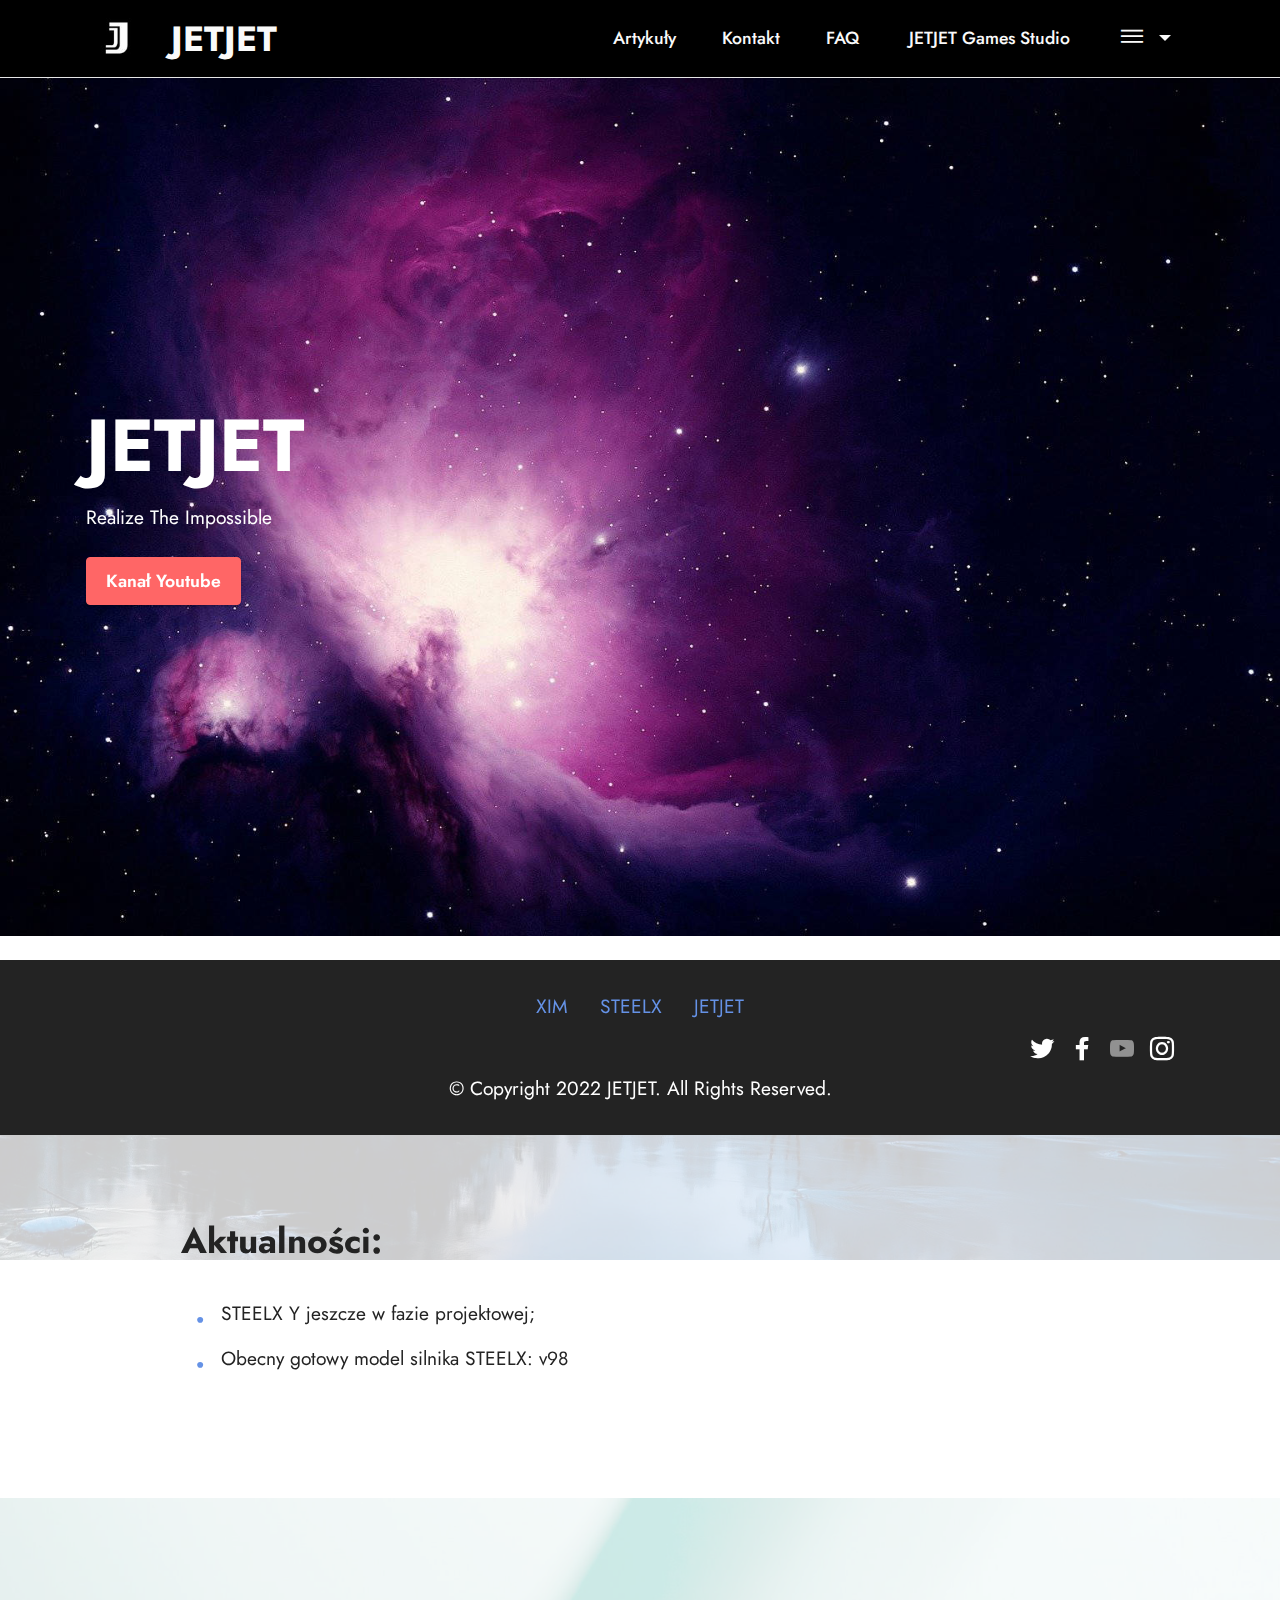
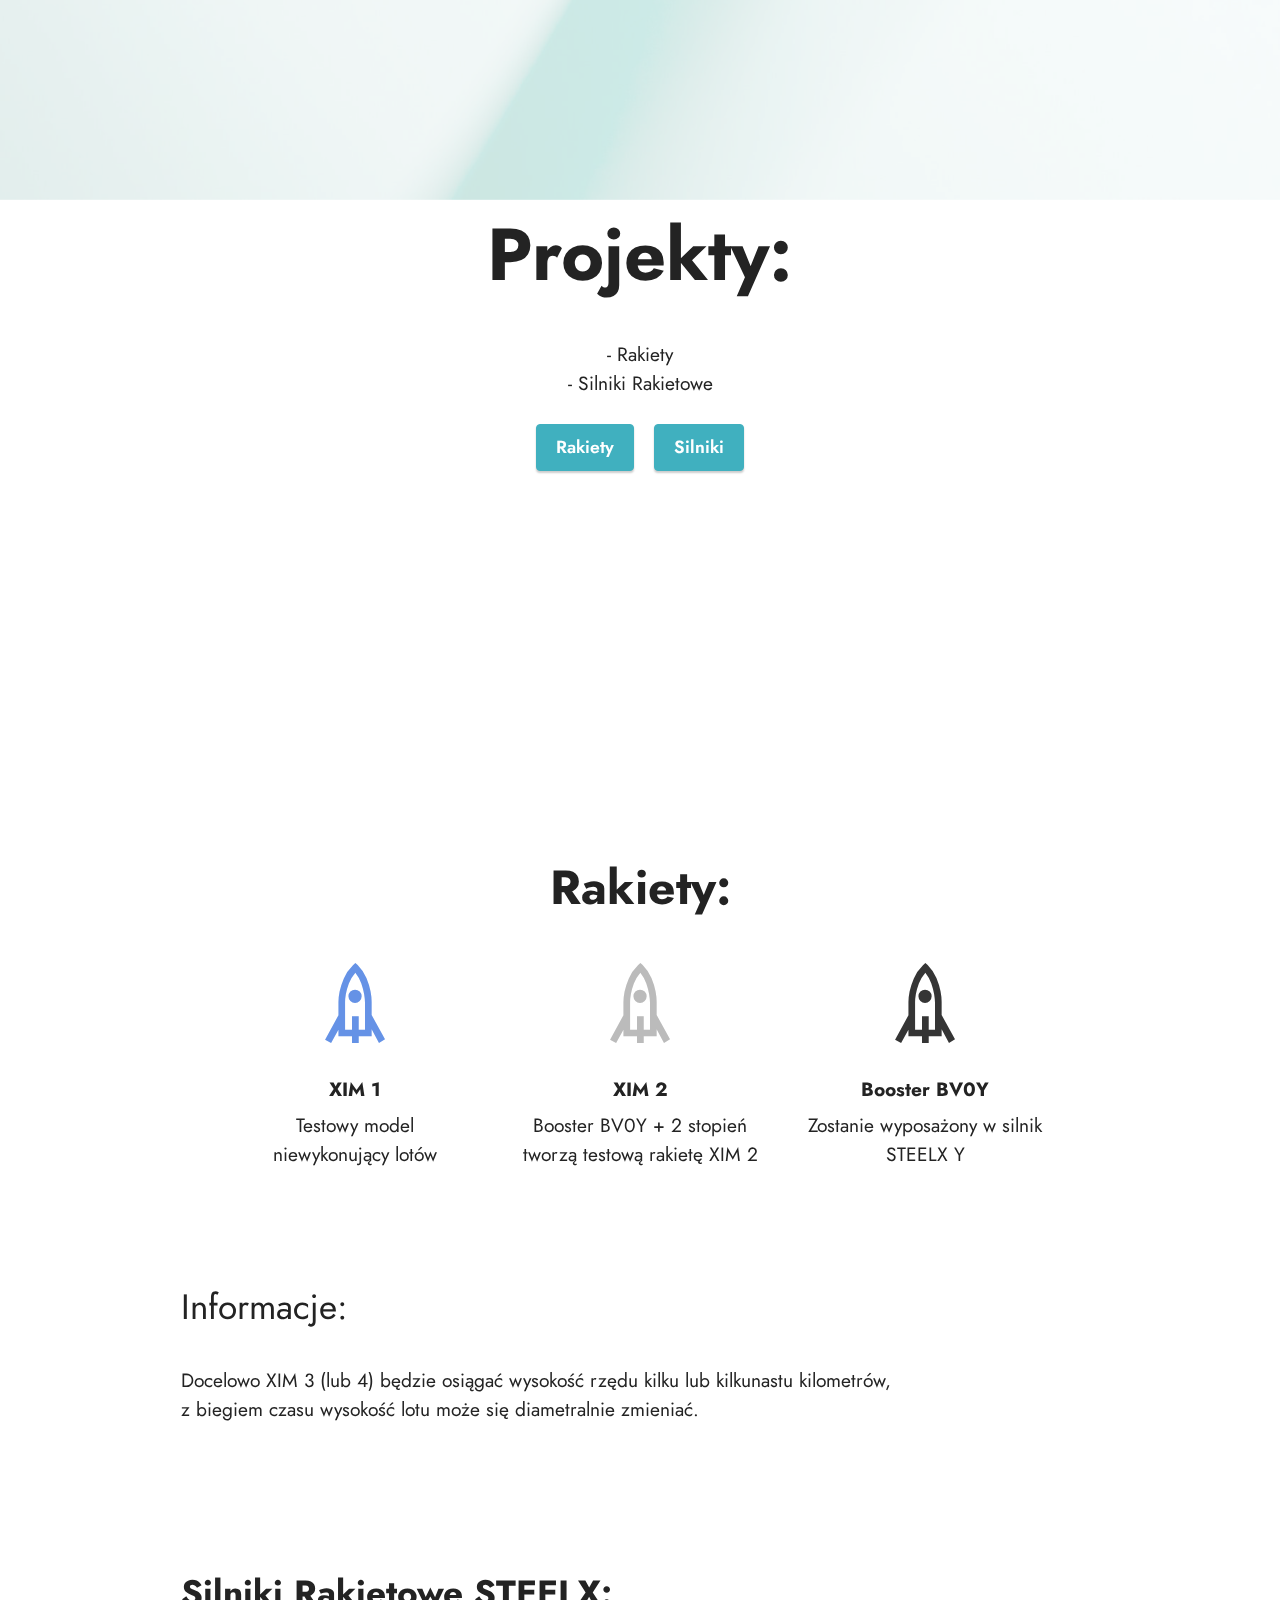
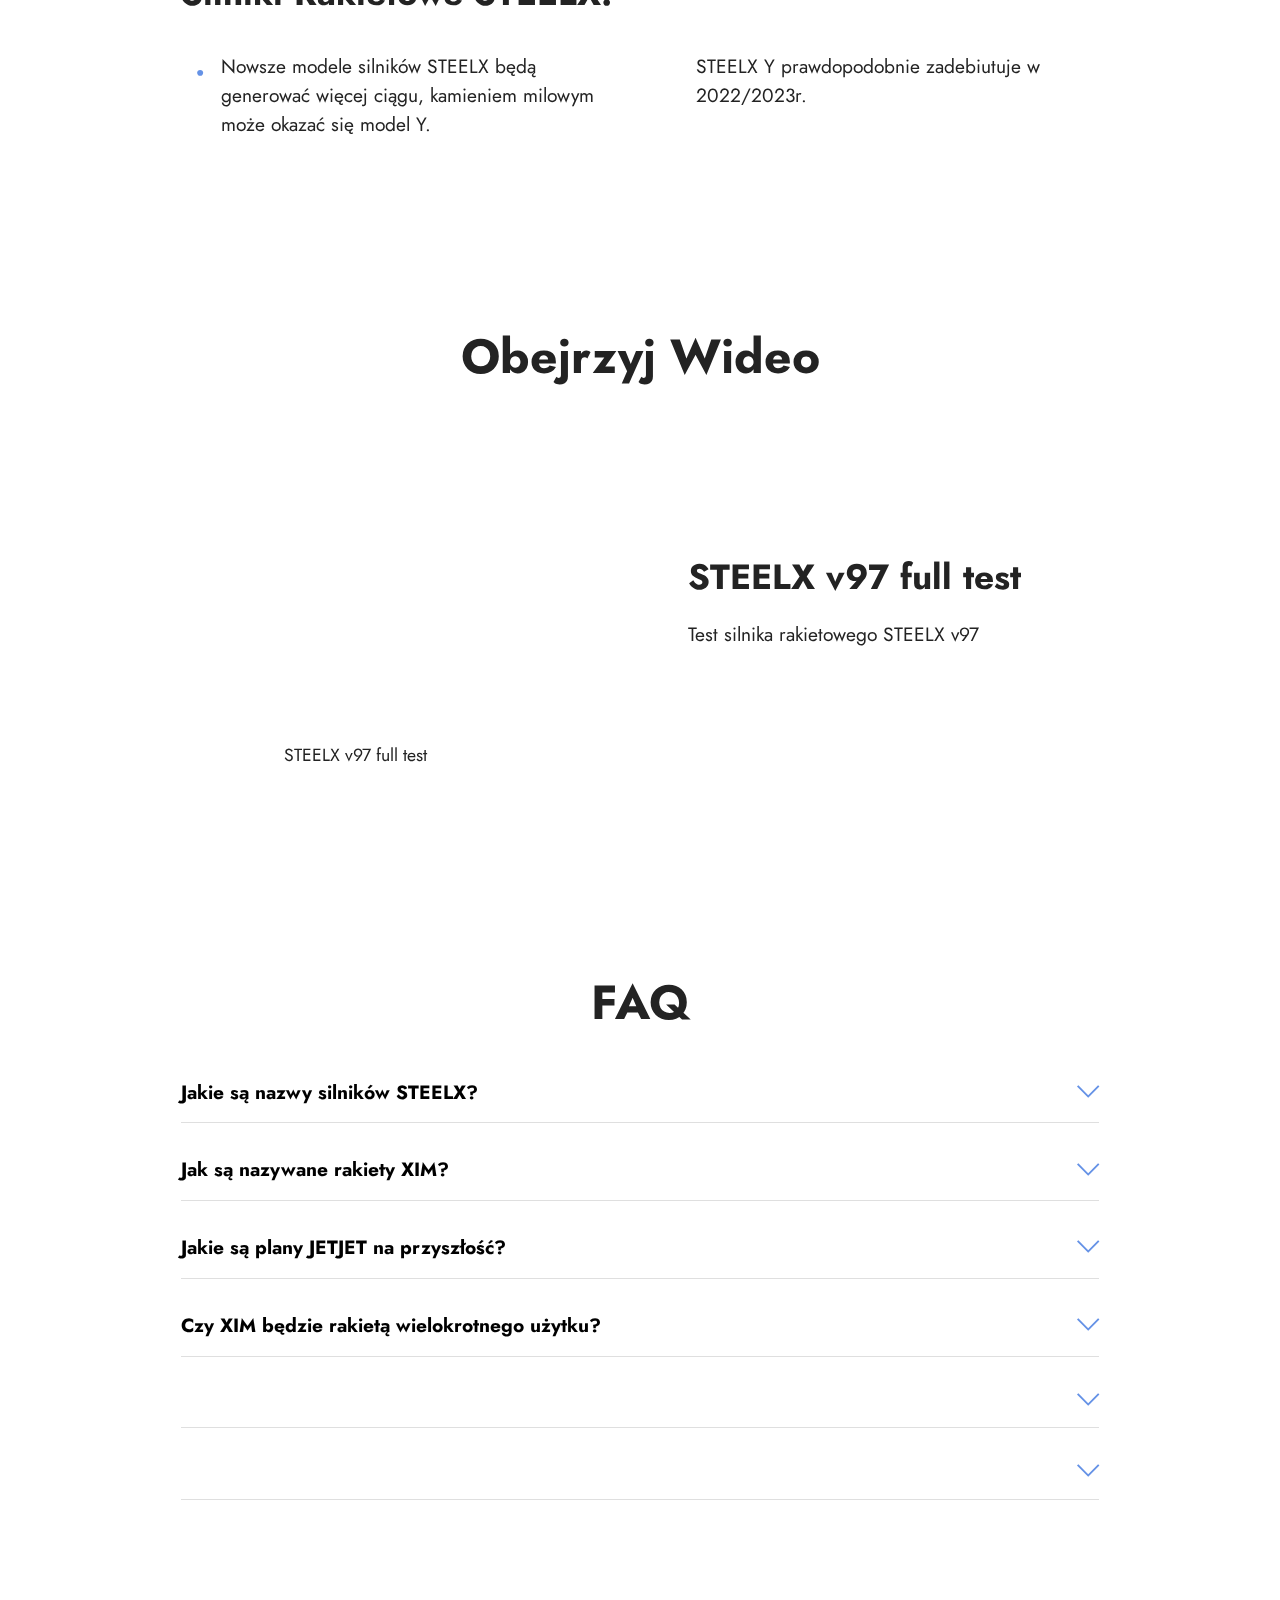
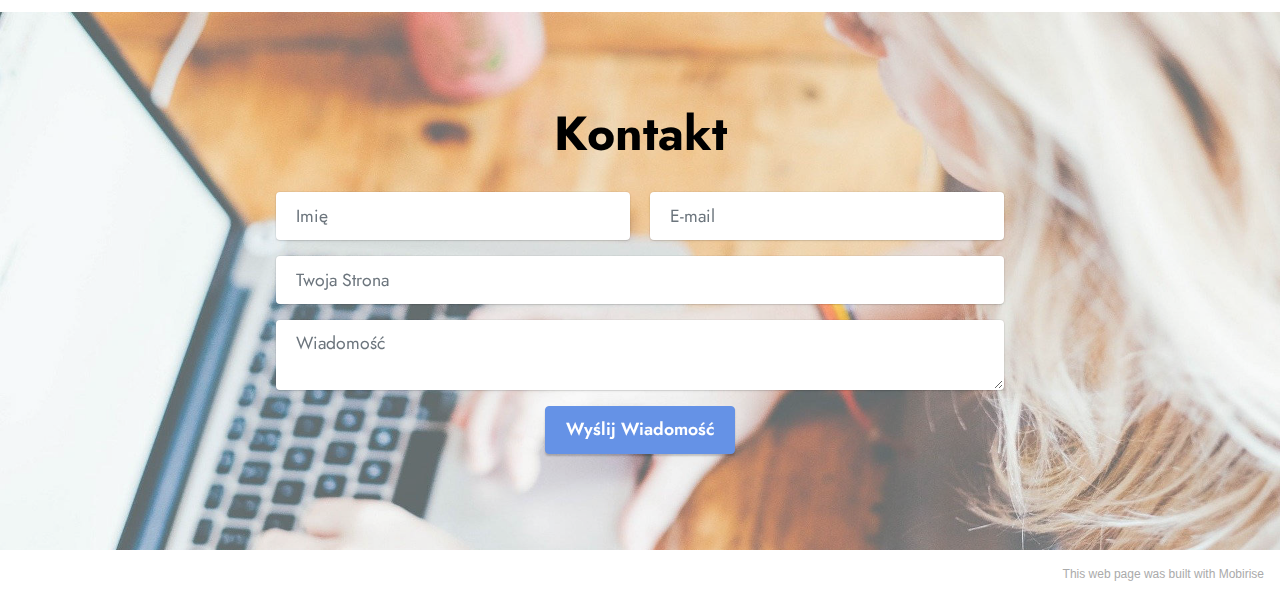
==== index.html @ 8f2998eb "Add files via upload" ====
<!DOCTYPE html>
<html  >
<head>
  <!-- Site made with Mobirise Website Builder v5.5.2, https://mobirise.com -->
  <meta charset="UTF-8">
  <meta http-equiv="X-UA-Compatible" content="IE=edge">
  <meta name="generator" content="Mobirise v5.5.2, mobirise.com">
  <meta name="viewport" content="width=device-width, initial-scale=1, minimum-scale=1">
  <link rel="shortcut icon" href="assets/images/channels4-profile-jetjet-new2-96x96.jpg" type="image/x-icon">
  <meta name="description" content="JETJET Aeronautics&Space">
  
  
  <title>JETJET</title>
  <link rel="stylesheet" href="assets/web/assets/mobirise-icons2/mobirise2.css">
  <link rel="stylesheet" href="assets/web/assets/mobirise-icons/mobirise-icons.css">
  <link rel="stylesheet" href="assets/bootstrap/css/bootstrap.min.css">
  <link rel="stylesheet" href="assets/bootstrap/css/bootstrap-grid.min.css">
  <link rel="stylesheet" href="assets/bootstrap/css/bootstrap-reboot.min.css">
  <link rel="stylesheet" href="assets/parallax/jarallax.css">
  <link rel="stylesheet" href="assets/dropdown/css/style.css">
  <link rel="stylesheet" href="assets/socicon/css/styles.css">
  <link rel="stylesheet" href="assets/theme/css/style.css">
  <link rel="preload" href="https://fonts.googleapis.com/css?family=Jost:100,200,300,400,500,600,700,800,900,100i,200i,300i,400i,500i,600i,700i,800i,900i&display=swap" as="style" onload="this.onload=null;this.rel='stylesheet'">
  <noscript><link rel="stylesheet" href="https://fonts.googleapis.com/css?family=Jost:100,200,300,400,500,600,700,800,900,100i,200i,300i,400i,500i,600i,700i,800i,900i&display=swap"></noscript>
  <link rel="preload" as="style" href="assets/mobirise/css/mbr-additional.css"><link rel="stylesheet" href="assets/mobirise/css/mbr-additional.css" type="text/css">
  
  
  
  
</head>
<body>
  
  <section data-bs-version="5.1" class="menu cid-s48OLK6784" once="menu" id="menu1-h">
    
    <nav class="navbar navbar-dropdown navbar-fixed-top navbar-expand-lg">
        <div class="container">
            <div class="navbar-brand">
                <span class="navbar-logo">
                    <a href="index.html#header1-k">
                        <img src="assets/images/channels4-profile-jetjet-new2-96x96.jpg" alt="JETJET" style="height: 3.8rem;">
                    </a>
                </span>
                <span class="navbar-caption-wrap"><a class="navbar-caption text-white display-5" href="index.html#header1-k">&nbsp;JETJET</a></span>
            </div>
            <button class="navbar-toggler" type="button" data-toggle="collapse" data-bs-toggle="collapse" data-target="#navbarSupportedContent" data-bs-target="#navbarSupportedContent" aria-controls="navbarNavAltMarkup" aria-expanded="false" aria-label="Toggle navigation">
                <div class="hamburger">
                    <span></span>
                    <span></span>
                    <span></span>
                    <span></span>
                </div>
            </button>
            <div class="collapse navbar-collapse" id="navbarSupportedContent">
                <ul class="navbar-nav nav-dropdown nav-right" data-app-modern-menu="true"><li class="nav-item"><a class="nav-link link text-white text-primary display-4" href="page1.html">Artykuły</a></li><li class="nav-item"><a class="nav-link link text-white display-4" href="index.html#form5-u">Kontakt</a></li><li class="nav-item"><a class="nav-link link text-white display-4" href="index.html#content17-r">FAQ&nbsp;</a></li><li class="nav-item"><a class="nav-link link text-white text-primary display-4" href="http://jetjetpl.github.io">JETJET Games Studio&nbsp;</a></li><li class="nav-item dropdown"><a class="nav-link link text-white text-primary dropdown-toggle display-4" href="index.html#top" data-toggle="dropdown-submenu" data-bs-toggle="dropdown" data-bs-auto-close="outside" aria-expanded="true"><span class="mobi-mbri mobi-mbri-menu mbr-iconfont mbr-iconfont-btn"></span></a><div class="dropdown-menu" aria-labelledby="dropdown-undefined"><a class="text-white text-primary show dropdown-item display-4" href="index.html#content14-y">Aktualności</a><a class="text-white text-primary show dropdown-item display-4" href="page1.html">Artykuły</a><a class="text-white text-primary dropdown-item show display-4" href="index.html#features1-n" aria-expanded="false">XIM</a><a class="text-white text-primary show dropdown-item display-4" href="index.html#content13-o">STEELX</a><a class="text-white text-primary show dropdown-item display-4" href="index.html#form5-u">Kontakt</a></div></li></ul>
                
                
            </div>
        </div>
    </nav>

</section>

<section data-bs-version="5.1" class="header1 cid-sPnEEvHEPC mbr-fullscreen mbr-parallax-background" id="header1-k">

    

    <div class="mbr-overlay" style="opacity: 0; background-color: rgb(250, 250, 250);"></div>

    <div class="container">
        <div class="row">
            <div class="col-12 col-lg-5">
                <h1 class="mbr-section-title mbr-fonts-style mb-3 display-1"><strong>JETJET</strong></h1>
                
                <p class="mbr-text mbr-fonts-style display-7">Realize The Impossible</p>
                <div class="mbr-section-btn mt-3"><a class="btn btn-secondary display-4" href="https://www.youtube.com/channel/UC3iw8FAv7lFJTOP1_XwaknQ">Kanał Youtube</a></div>
            </div>
        </div>
    </div>
</section>

<section data-bs-version="5.1" class="footer3 cid-s48P1Icc8J" once="footers" id="footer3-i">

    

    

    <div class="container">
        <div class="media-container-row align-center mbr-white">
            <div class="row row-links">
                <ul class="foot-menu">
                    
                    
                    
                    
                    
                <li class="foot-menu-item mbr-fonts-style display-7"><a href="index.html#features1-n" class="text-primary">XIM</a></li><li class="foot-menu-item mbr-fonts-style display-7"><a href="index.html#content5-w" class="text-primary">STEELX</a></li><li class="foot-menu-item mbr-fonts-style display-7"><a href="index.html#content17-r" class="text-primary">JETJET</a></li></ul>
            </div>
            <div class="row social-row">
                <div class="social-list align-right pb-2">
                    
                    
                    
                    
                    
                    
                <div class="soc-item">
                        
                            <span class="mbr-iconfont mbr-iconfont-social socicon-twitter socicon"></span>
                        
                    </div><div class="soc-item">
                        
                            <span class="mbr-iconfont mbr-iconfont-social socicon-facebook socicon"></span>
                        
                    </div><div class="soc-item">
                        <a href="https://www.youtube.com/channel/UC3iw8FAv7lFJTOP1_XwaknQ" target="_blank">
                            <span class="mbr-iconfont mbr-iconfont-social socicon-youtube socicon"></span>
                        </a>
                    </div><div class="soc-item">
                        
                            <span class="mbr-iconfont mbr-iconfont-social socicon-instagram socicon"></span>
                        
                    </div></div>
            </div>
            <div class="row row-copirayt">
                <p class="mbr-text mb-0 mbr-fonts-style mbr-white align-center display-7">
                    © Copyright 2022 JETJET. All Rights Reserved.<br>
                </p>
            </div>
        </div>
    </div>
</section>

<section data-bs-version="5.1" class="content14 cid-sQVCyWfHdX mbr-parallax-background" id="content14-y">
    
    <div class="mbr-overlay" style="opacity: 0.8; background-color: rgb(255, 255, 255);"></div>
    
    <div class="container">
        <div class="row justify-content-center">
            <div class="col-md-12 col-lg-10">
                    <h3 class="mbr-section-title mbr-fonts-style mb-4 display-5"><strong>Aktualności:</strong></h3>
                <ul class="list mbr-fonts-style display-7">
                    <li><span style="font-size: 1.2rem;">STEELX Y jeszcze w fazie projektowej;</span></li><li><span style="font-size: 1.2rem;">Obecny gotowy model silnika STEELX: v98<br></span><br></li>
                </ul>
            </div>
        </div>
    </div>
</section>

<section data-bs-version="5.1" class="header1 cid-s48MCQYojq mbr-fullscreen mbr-parallax-background" id="header1-f">

    

    <div class="mbr-overlay" style="opacity: 0.8; background-color: rgb(255, 255, 255);"></div>

    <div class="align-center container">
        <div class="row justify-content-center">
            <div class="col-12 col-lg-8">
                <h1 class="mbr-section-title mbr-fonts-style mb-3 display-1"><strong>Projekty:</strong></h1>
                
                <p class="mbr-text mbr-fonts-style display-7"><br>- Rakiety<br>- Silniki Rakietowe</p>
                <div class="mbr-section-btn mt-3"><a class="btn btn-success display-4" href="index.html#features1-n">Rakiety</a> <a class="btn btn-success display-4" href="index.html#content13-o">Silniki</a></div>
            </div>
        </div>
    </div>
</section>

<section data-bs-version="5.1" class="features1 cid-sPnGHjdGmA" id="features1-n">
    

    
    <div class="container">
        <div class="row">
            <div class="col-12 col-lg-9">
                <h3 class="mbr-section-title mbr-fonts-style align-center mb-0 display-2"><strong>Rakiety:</strong></h3>
                
            </div>
        </div>
        <div class="row">
            <div class="card col-12 col-md-6 col-lg-3">
                <div class="card-wrapper">
                    <div class="card-box align-center">
                        <div class="iconfont-wrapper">
                            <span class="mbr-iconfont mobi-mbri-rocket mobi-mbri"></span>
                        </div>
                        <h5 class="card-title mbr-fonts-style display-7"><strong>XIM 1</strong></h5>
                        <p class="card-text mbr-fonts-style display-7">Testowy model<br>niewykonujący lotów</p>
                    </div>
                </div>
            </div>
            <div class="card col-12 col-md-6 col-lg-3">
                <div class="card-wrapper">
                    <div class="card-box align-center">
                        <div class="iconfont-wrapper">
                            <span class="mbr-iconfont mobi-mbri-rocket mobi-mbri" style="color: rgb(187, 187, 187); fill: rgb(187, 187, 187);"></span>
                        </div>
                        <h5 class="card-title mbr-fonts-style display-7"><strong>XIM 2</strong></h5>
                        <p class="card-text mbr-fonts-style display-7">Booster BV0Y + 2 stopień<br>tworzą testową rakietę XIM 2</p>
                    </div>
                </div>
            </div>
            <div class="card col-12 col-md-6 col-lg-3">
                <div class="card-wrapper">
                    <div class="card-box align-center">
                        <div class="iconfont-wrapper">
                            <span class="mbr-iconfont mobi-mbri-rocket mobi-mbri" style="color: rgb(53, 53, 53); fill: rgb(53, 53, 53);"></span>
                        </div>
                        <h5 class="card-title mbr-fonts-style display-7"><strong>Booster BV0Y</strong></h5>
                        <p class="card-text mbr-fonts-style display-7">Zostanie wyposażony w silnik STEELX Y</p>
                    </div>
                </div>
            </div>
            
        </div>
    </div>
</section>

<section data-bs-version="5.1" class="content5 cid-sPqm172e7y" id="content5-w">
    
    <div class="container">
        <div class="row justify-content-center">
            <div class="col-md-12 col-lg-10">
                
                <h4 class="mbr-section-subtitle mbr-fonts-style mb-4 display-5">Informacje:</h4>
                <p class="mbr-text mbr-fonts-style display-7">Docelowo XIM 3 (lub 4) będzie osiągać wysokość rzędu kilku lub kilkunastu kilometrów,<br>z biegiem czasu wysokość lotu może się diametralnie zmieniać.</p>
            </div>
        </div>
    </div>
</section>

<section data-bs-version="5.1" class="content13 cid-sPnIRBa0SL mbr-parallax-background" id="content13-o">
    
    <div class="mbr-overlay" style="opacity: 0.8; background-color: rgb(255, 255, 255);"></div>
    <div class="container">
        <div class="row justify-content-center">
            <div class="col-md-12 col-lg-10">
                <h3 class="mbr-section-title mbr-fonts-style mb-4 display-5"><strong>Silniki Rakietowe STEELX:</strong></h3>
            </div>
        </div>
        <div class="row justify-content-center">
            <div class="col-md-12 col-lg-10">
                <div class="row justify-content-center">
                    <div class="col-12 col-lg-6">
                        <ul class="list mbr-fonts-style display-7">
                            <li>Nowsze modele silników STEELX będą generować więcej ciągu, kamieniem milowym może okazać się model Y.</li>
                        </ul>
                    </div>
                    <div class="col-12 col-lg-6">
                        <ul class="list mbr-fonts-style display-7">STEELX Y prawdopodobnie zadebiutuje w 2022/2023r.</ul>
                    </div>
                </div>
            </div>
        </div>
    </div>
</section>

<section data-bs-version="5.1" class="video4 cid-sPnJNwuTMy mbr-parallax-background" id="video4-p">
    
    <div class="mbr-overlay" style="opacity: 0.4; background-color: rgb(255, 255, 255);"></div>
    <div class="container">
        <div class="title-wrapper mb-5">
            <h4 class="mbr-section-title mbr-fonts-style mb-0 display-2"><strong>Obejrzyj Wideo</strong></h4>
        </div>
        <div class="row align-items-center">
            <div class="col-12 col-lg-6 video-block">
                <div class="video-wrapper"><iframe class="mbr-embedded-video" src="https://www.youtube.com/embed/F9g-cOJ9_Hs?rel=0&amp;amp;showinfo=0&amp;autoplay=0&amp;loop=0" width="1280" height="720" frameborder="0" allowfullscreen></iframe></div>
                <p class="mbr-description pt-2 mbr-fonts-style display-4">STEELX v97 full test<br></p>
            </div>
            <div class="col-12 col-lg">
                <div class="text-wrapper">
                    <h5 class="mbr-section-subtitle mbr-fonts-style mb-3 display-5"><strong>STEELX v97 full test</strong></h5>
                    <p class="mbr-text mbr-fonts-style display-7">Test silnika rakietowego STEELX v97</p>
                </div>
            </div>
        </div>
    </div>
</section>

<section data-bs-version="5.1" class="content17 cid-sPnNrF1QDt" id="content17-r">

    

    
    
    <div class="container">
        
            <div class="row justify-content-center">
                <div class="col-12 col-md-10">
                    <div class="section-head align-center mb-4">
                        <h3 class="mbr-section-title mb-0 mbr-fonts-style display-2"><strong>FAQ</strong>
                        </h3>
                        
                    </div>
                    
                    <div id="bootstrap-toggle" class="toggle-panel accordionStyles tab-content">
                        <div class="card mb-3">
                            <div class="card-header" role="tab" id="headingOne">
                                <a role="button" class="collapsed panel-title text-black" data-toggle="collapse" data-bs-toggle="collapse" data-core="" href="#collapse1_8" aria-expanded="false" aria-controls="collapse1">
                                    <h6 class="panel-title-edit mbr-fonts-style mb-0 display-7"><strong>Jakie są nazwy silników STEELX?</strong>
                                </h6>
                                    <span class="sign mbr-iconfont mbri-arrow-down"></span>
                                </a>
                            </div>
                            <div id="collapse1_8" class="panel-collapse noScroll collapse" role="tabpanel" aria-labelledby="headingOne">
                                <div class="panel-body">
                                    <p class="mbr-fonts-style panel-text display-7">v80,v81 - testowy model<br>v90, v97 - testowy model<br>Y - model działający w Boosterze BV0Y</p>
                                </div>
                            </div>
                        </div>
                        <div class="card mb-3">
                            <div class="card-header" role="tab" id="headingTwo">
                                <a role="button" class="collapsed panel-title text-black" data-toggle="collapse" data-bs-toggle="collapse" data-core="" href="#collapse2_8" aria-expanded="false" aria-controls="collapse2">
                                    <h6 class="panel-title-edit mbr-fonts-style mb-0 display-7"><strong>Jak są nazywane rakiety XIM?</strong></h6>
                                    <span class="sign mbr-iconfont mbri-arrow-down"></span>
                                </a>

                            </div>
                            <div id="collapse2_8" class="panel-collapse noScroll collapse" role="tabpanel" aria-labelledby="headingTwo">
                                <div class="panel-body">
                                    <p class="mbr-fonts-style panel-text display-7">XIM 2, 3, 4 itd.<br>Booster BV0S - mniejsza wersja BV0Y&nbsp;<br>Booster BV0Y, BV1Y, BV2Y itd.</p>
                                </div>
                            </div>
                        </div>
                        <div class="card mb-3">
                            <div class="card-header" role="tab" id="headingThree">
                                <a role="button" class="collapsed panel-title text-black" data-toggle="collapse" data-bs-toggle="collapse" data-core="" href="#collapse3_8" aria-expanded="false" aria-controls="collapse3">
                                    <h6 class="panel-title-edit mbr-fonts-style mb-0 display-7"><strong>Jakie są plany JETJET na przyszłość?</strong></h6>
                                    <span class="sign mbr-iconfont mbri-arrow-down"></span>
                                </a>
                            </div>
                            <div id="collapse3_8" class="panel-collapse noScroll collapse" role="tabpanel" aria-labelledby="headingThree">
                                <div class="panel-body">
                                    <p class="mbr-fonts-style panel-text display-7">Lot suborbitalny rakiety XIM oraz dalsze rozwijanie silników STEELX;&nbsp;<br></p>
                                </div>
                            </div>
                        </div>
                        <div class="card mb-3">
                            <div class="card-header" role="tab" id="headingThree">
                                <a role="button" class="collapsed panel-title text-black" data-toggle="collapse" data-bs-toggle="collapse" data-core="" href="#collapse4_8" aria-expanded="false" aria-controls="collapse4">
                                    <h6 class="panel-title-edit mbr-fonts-style mb-0 display-7"><strong>Czy XIM będzie rakietą wielokrotnego użytku?</strong></h6>
                                    <span class="sign mbr-iconfont mbri-arrow-down"></span>
                                </a>
                            </div>
                            <div id="collapse4_8" class="panel-collapse noScroll collapse" role="tabpanel" aria-labelledby="headingThree">
                                <div class="panel-body">
                                    <p class="mbr-fonts-style panel-text display-7">Rakieta w przyszłości zostanie wyposażona w spadochrony, co uczyni ją częściowo lub całkowicie nadającą się do ponownego użytku.&nbsp;</p>
                                </div>
                            </div>
                        </div>
                        <div class="card mb-3">
                            <div class="card-header" role="tab" id="headingThree">
                                <a role="button" class="collapsed panel-title text-black" data-toggle="collapse" data-bs-toggle="collapse" data-core="" href="#collapse5_8" aria-expanded="false" aria-controls="collapse5">
                                   <h6 class="panel-title-edit mbr-fonts-style mb-0 display-7"></h6>
                                        <span class="mbr-iconfont mobi-mbri-arrow-down mobi-mbri"></span>
                                </a>
                            </div>
                            <div id="collapse5_8" class="panel-collapse noScroll collapse" role="tabpanel" aria-labelledby="headingThree">
                                <div class="panel-body">
                                    <p class="mbr-fonts-style panel-text display-7"></p>
                                </div>
                            </div>
                        </div>
                        <div class="card mb-3">
                            <div class="card-header" role="tab" id="headingThree">
                                <a role="button" class="collapsed panel-title text-black" data-toggle="collapse" data-bs-toggle="collapse" data-core="" href="#collapse6_8" aria-expanded="false" aria-controls="collapse6">
                                    <h6 class="panel-title-edit mbr-fonts-style mb-0 display-7"></h6>
                                    <span class="mbr-iconfont mobi-mbri-arrow-down mobi-mbri"></span>
                                </a>
                            </div>
                            <div id="collapse6_8" class="panel-collapse noScroll collapse" role="tabpanel" aria-labelledby="headingThree">
                                <div class="panel-body">
                                    <p class="mbr-fonts-style panel-text display-7"></p>
                                </div>
                            </div>
                        </div>
                    </div>
                </div>
            </div>
        </div>
</section>

<section data-bs-version="5.1" class="form5 cid-sPqcmg7QzM" id="form5-u">
    
    <div class="mbr-overlay"></div>
    <div class="container">
        <div class="mbr-section-head">
            <h3 class="mbr-section-title mbr-fonts-style align-center mb-0 display-2"><strong>Kontakt</strong></h3>
            
        </div>
        <div class="row justify-content-center mt-4">
            <div class="col-lg-8 mx-auto mbr-form" data-form-type="formoid">
                <form action="https://mobirise.eu/" method="POST" class="mbr-form form-with-styler" data-form-title="Form Name"><input type="hidden" name="email" data-form-email="true" value="VFYhRV4NttxYcD5WQM6olh2x3wN6cxS58bdGiWJyM9TH4zlx7S0hK2BV7lh+ge7mx11GbdS9d8B73TmfFNlx3FBFaos2eEn5kwduFAg0FUwYGrhLjGtdQzgqxv6OL5Rw">
                    <div class="row">
                        <div hidden="hidden" data-form-alert="" class="alert alert-success col-12">Dziękujemy za wypełnienie formularza.</div>
                        <div hidden="hidden" data-form-alert-danger="" class="alert alert-danger col-12">Oops...! some
                            problem!</div>
                    </div>
                    <div class="dragArea row">
                        <div class="col-md col-sm-12 form-group mb-3" data-for="name">
                            <input type="text" name="name" placeholder="Imię" data-form-field="name" class="form-control" value="" id="name-form5-u">
                        </div>
                        <div class="col-md col-sm-12 form-group mb-3" data-for="email">
                            <input type="email" name="email" placeholder="E-mail" data-form-field="email" class="form-control" value="" id="email-form5-u">
                        </div>
                        <div class="col-12 form-group mb-3" data-for="url">
                            <input type="url" name="url" placeholder="Twoja Strona" data-form-field="url" class="form-control" value="" id="url-form5-u">
                        </div>
                        <div class="col-12 form-group mb-3" data-for="textarea">
                            <textarea name="textarea" placeholder="Wiadomość" data-form-field="textarea" class="form-control" id="textarea-form5-u"></textarea>
                        </div>
                        <div class="col-lg-12 col-md-12 col-sm-12 align-center mbr-section-btn"><button type="submit" class="btn btn-primary display-4">Wyślij Wiadomość</button></div>
                    </div>
                </form>
            </div>
        </div>
    </div>
</section><section style="background-color: #fff; font-family: -apple-system, BlinkMacSystemFont, 'Segoe UI', 'Roboto', 'Helvetica Neue', Arial, sans-serif; color:#aaa; font-size:12px; padding: 0; align-items: center; display: flex;"><a href="https://mobirise.site/i" style="flex: 1 1; height: 3rem; padding-left: 1rem;"></a><p style="flex: 0 0 auto; margin:0; padding-right:1rem;"><a href="https://mobirise.site/c" style="color:#aaa;">This</a> web page was built with Mobirise</p></section><script src="assets/bootstrap/js/bootstrap.bundle.min.js"></script>  <script src="assets/parallax/jarallax.js"></script>  <script src="assets/smoothscroll/smooth-scroll.js"></script>  <script src="assets/ytplayer/index.js"></script>  <script src="assets/playervimeo/vimeo_player.js"></script>  <script src="assets/mbr-switch-arrow/mbr-switch-arrow.js"></script>  <script src="assets/dropdown/js/navbar-dropdown.js"></script>  <script src="assets/theme/js/script.js"></script>  <script src="assets/formoid/formoid.min.js"></script>  
  
  
</body>
</html>
---- assets/web/assets/mobirise-icons2/mobirise2.css ----
@font-face {
  font-family: 'Moririse2';
  font-display: swap;
  src:  url('mobirise2.eot?f2bix4');
  src:  url('mobirise2.eot?f2bix4#iefix') format('embedded-opentype'),
    url('mobirise2.ttf?f2bix4') format('truetype'),
    url('mobirise2.woff?f2bix4') format('woff'),
    url('mobirise2.svg?f2bix4#mobirise2') format('svg');
  font-weight: normal;
  font-style: normal;
}

[class^="mobi-"], [class*=" mobi-"] {
  /* use !important to prevent issues with browser extensions that change fonts */
  font-family: 'Moririse2' !important;
  speak: none;
  font-style: normal;
  font-weight: normal;
  font-variant: normal;
  text-transform: none;
  line-height: 1;

  /* Better Font Rendering =========== */
  -webkit-font-smoothing: antialiased;
  -moz-osx-font-smoothing: grayscale;
}

.mobi-mbri-add-submenu:before {
  content: "\e900";
}
.mobi-mbri-alert:before {
  content: "\e901";
}
.mobi-mbri-align-center:before {
  content: "\e902";
}
.mobi-mbri-align-justify:before {
  content: "\e903";
}
.mobi-mbri-align-left:before {
  content: "\e904";
}
.mobi-mbri-align-right:before {
  content: "\e905";
}
.mobi-mbri-android:before {
  content: "\e906";
}
.mobi-mbri-apple:before {
  content: "\e907";
}
.mobi-mbri-arrow-down:before {
  content: "\e908";
}
.mobi-mbri-arrow-next:before {
  content: "\e909";
}
.mobi-mbri-arrow-prev:before {
  content: "\e90a";
}
.mobi-mbri-arrow-up:before {
  content: "\e90b";
}
.mobi-mbri-bold:before {
  content: "\e90c";
}
.mobi-mbri-bookmark:before {
  content: "\e90d";
}
.mobi-mbri-bootstrap:before {
  content: "\e90e";
}
.mobi-mbri-briefcase:before {
  content: "\e90f";
}
.mobi-mbri-browse:before {
  content: "\e910";
}
.mobi-mbri-bulleted-list:before {
  content: "\e911";
}
.mobi-mbri-calendar:before {
  content: "\e912";
}
.mobi-mbri-camera:before {
  content: "\e913";
}
.mobi-mbri-cart-add:before {
  content: "\e914";
}
.mobi-mbri-cart-full:before {
  content: "\e915";
}
.mobi-mbri-cash:before {
  content: "\e916";
}
.mobi-mbri-change-style:before {
  content: "\e917";
}
.mobi-mbri-chat:before {
  content: "\e918";
}
.mobi-mbri-clock:before {
  content: "\e919";
}
.mobi-mbri-close:before {
  content: "\e91a";
}
.mobi-mbri-cloud:before {
  content: "\e91b";
}
.mobi-mbri-code:before {
  content: "\e91c";
}
.mobi-mbri-contact-form:before {
  content: "\e91d";
}
.mobi-mbri-credit-card:before {
  content: "\e91e";
}
.mobi-mbri-cursor-click:before {
  content: "\e91f";
}
.mobi-mbri-cust-feedback:before {
  content: "\e920";
}
.mobi-mbri-database:before {
  content: "\e921";
}
.mobi-mbri-delivery:before {
  content: "\e922";
}
.mobi-mbri-desktop:before {
  content: "\e923";
}
.mobi-mbri-devices:before {
  content: "\e924";
}
.mobi-mbri-down:before {
  content: "\e925";
}
.mobi-mbri-download-2:before {
  content: "\e926";
}
.mobi-mbri-download:before {
  content: "\e927";
}
.mobi-mbri-drag-n-drop-2:before {
  content: "\e928";
}
.mobi-mbri-drag-n-drop:before {
  content: "\e929";
}
.mobi-mbri-edit-2:before {
  content: "\e92a";
}
.mobi-mbri-edit:before {
  content: "\e92b";
}
.mobi-mbri-error:before {
  content: "\e92c";
}
.mobi-mbri-extension:before {
  content: "\e92d";
}
.mobi-mbri-features:before {
  content: "\e92e";
}
.mobi-mbri-file:before {
  content: "\e92f";
}
.mobi-mbri-flag:before {
  content: "\e930";
}
.mobi-mbri-folder:before {
  content: "\e931";
}
.mobi-mbri-gift:before {
  content: "\e932";
}
.mobi-mbri-github:before {
  content: "\e933";
}
.mobi-mbri-globe-2:before {
  content: "\e934";
}
.mobi-mbri-globe:before {
  content: "\e935";
}
.mobi-mbri-growing-chart:before {
  content: "\e936";
}
.mobi-mbri-hearth:before {
  content: "\e937";
}
.mobi-mbri-help:before {
  content: "\e938";
}
.mobi-mbri-home:before {
  content: "\e939";
}
.mobi-mbri-hot-cup:before {
  content: "\e93a";
}
.mobi-mbri-idea:before {
  content: "\e93b";
}
.mobi-mbri-image-gallery:before {
  content: "\e93c";
}
.mobi-mbri-image-slider:before {
  content: "\e93d";
}
.mobi-mbri-info:before {
  content: "\e93e";
}
.mobi-mbri-italic:before {
  content: "\e93f";
}
.mobi-mbri-key:before {
  content: "\e940";
}
.mobi-mbri-laptop:before {
  content: "\e941";
}
.mobi-mbri-layers:before {
  content: "\e942";
}
.mobi-mbri-left-right:before {
  content: "\e943";
}
.mobi-mbri-left:before {
  content: "\e944";
}
.mobi-mbri-letter:before {
  content: "\e945";
}
.mobi-mbri-like:before {
  content: "\e946";
}
.mobi-mbri-link:before {
  content: "\e947";
}
.mobi-mbri-lock:before {
  content: "\e948";
}
.mobi-mbri-login:before {
  content: "\e949";
}
.mobi-mbri-logout:before {
  content: "\e94a";
}
.mobi-mbri-magic-stick:before {
  content: "\e94b";
}
.mobi-mbri-map-pin:before {
  content: "\e94c";
}
.mobi-mbri-menu:before {
  content: "\e94d";
}
.mobi-mbri-mobile-2:before {
  content: "\e94e";
}
.mobi-mbri-mobile-horizontal:before {
  content: "\e94f";
}
.mobi-mbri-mobile:before {
  content: "\e950";
}
.mobi-mbri-mobirise:before {
  content: "\e951";
}
.mobi-mbri-more-horizontal:before {
  content: "\e952";
}
.mobi-mbri-more-vertical:before {
  content: "\e953";
}
.mobi-mbri-music:before {
  content: "\e954";
}
.mobi-mbri-new-file:before {
  content: "\e955";
}
.mobi-mbri-numbered-list:before {
  content: "\e956";
}
.mobi-mbri-opened-folder:before {
  content: "\e957";
}
.mobi-mbri-pages:before {
  content: "\e958";
}
.mobi-mbri-paper-plane:before {
  content: "\e959";
}
.mobi-mbri-paperclip:before {
  content: "\e95a";
}
.mobi-mbri-phone:before {
  content: "\e95b";
}
.mobi-mbri-photo:before {
  content: "\e95c";
}
.mobi-mbri-photos:before {
  content: "\e95d";
}
.mobi-mbri-pin:before {
  content: "\e95e";
}
.mobi-mbri-play:before {
  content: "\e95f";
}
.mobi-mbri-plus:before {
  content: "\e960";
}
.mobi-mbri-preview:before {
  content: "\e961";
}
.mobi-mbri-print:before {
  content: "\e962";
}
.mobi-mbri-protect:before {
  content: "\e963";
}
.mobi-mbri-question:before {
  content: "\e964";
}
.mobi-mbri-quote-left:before {
  content: "\e965";
}
.mobi-mbri-quote-right:before {
  content: "\e966";
}
.mobi-mbri-redo:before {
  content: "\e967";
}
.mobi-mbri-refresh:before {
  content: "\e968";
}
.mobi-mbri-responsive-2:before {
  content: "\e969";
}
.mobi-mbri-responsive:before {
  content: "\e96a";
}
.mobi-mbri-right:before {
  content: "\e96b";
}
.mobi-mbri-rocket:before {
  content: "\e96c";
}
.mobi-mbri-sad-face:before {
  content: "\e96d";
}
.mobi-mbri-sale:before {
  content: "\e96e";
}
.mobi-mbri-save:before {
  content: "\e96f";
}
.mobi-mbri-search:before {
  content: "\e970";
}
.mobi-mbri-setting-2:before {
  content: "\e971";
}
.mobi-mbri-setting-3:before {
  content: "\e972";
}
.mobi-mbri-setting:before {
  content: "\e973";
}
.mobi-mbri-share:before {
  content: "\e974";
}
.mobi-mbri-shopping-bag:before {
  content: "\e975";
}
.mobi-mbri-shopping-basket:before {
  content: "\e976";
}
.mobi-mbri-shopping-cart:before {
  content: "\e977";
}
.mobi-mbri-sites:before {
  content: "\e978";
}
.mobi-mbri-smile-face:before {
  content: "\e979";
}
.mobi-mbri-speed:before {
  content: "\e97a";
}
.mobi-mbri-star:before {
  content: "\e97b";
}
.mobi-mbri-success:before {
  content: "\e97c";
}
.mobi-mbri-sun:before {
  content: "\e97d";
}
.mobi-mbri-sun2:before {
  content: "\e97e";
}
.mobi-mbri-tablet-vertical:before {
  content: "\e97f";
}
.mobi-mbri-tablet:before {
  content: "\e980";
}
.mobi-mbri-target:before {
  content: "\e981";
}
.mobi-mbri-timer:before {
  content: "\e982";
}
.mobi-mbri-to-ftp:before {
  content: "\e983";
}
.mobi-mbri-to-local-drive:before {
  content: "\e984";
}
.mobi-mbri-touch-swipe:before {
  content: "\e985";
}
.mobi-mbri-touch:before {
  content: "\e986";
}
.mobi-mbri-trash:before {
  content: "\e987";
}
.mobi-mbri-underline:before {
  content: "\e988";
}
.mobi-mbri-undo:before {
  content: "\e989";
}
.mobi-mbri-unlink:before {
  content: "\e98a";
}
.mobi-mbri-unlock:before {
  content: "\e98b";
}
.mobi-mbri-up-down:before {
  content: "\e98c";
}
.mobi-mbri-up:before {
  content: "\e98d";
}
.mobi-mbri-update:before {
  content: "\e98e";
}
.mobi-mbri-upload-2:before {
  content: "\e98f";
}
.mobi-mbri-upload:before {
  content: "\e990";
}
.mobi-mbri-user-2:before {
  content: "\e991";
}
.mobi-mbri-user:before {
  content: "\e992";
}
.mobi-mbri-users:before {
  content: "\e993";
}
.mobi-mbri-video-play:before {
  content: "\e994";
}
.mobi-mbri-video:before {
  content: "\e995";
}
.mobi-mbri-watch:before {
  content: "\e996";
}
.mobi-mbri-website-theme-2:before {
  content: "\e997";
}
.mobi-mbri-website-theme:before {
  content: "\e998";
}
.mobi-mbri-wifi:before {
  content: "\e999";
}
.mobi-mbri-windows:before {
  content: "\e99a";
}
.mobi-mbri-zoom-in:before {
  content: "\e99b";
}
.mobi-mbri-zoom-out:before {
  content: "\e99c";
}
---- assets/web/assets/mobirise-icons/mobirise-icons.css ----
@font-face {
  font-family: 'MobiriseIcons';
  src:  url('mobirise-icons.eot?spat4u');
  src:  url('mobirise-icons.eot?spat4u#iefix') format('embedded-opentype'),
    url('mobirise-icons.ttf?spat4u') format('truetype'),
    url('mobirise-icons.woff?spat4u') format('woff'),
    url('mobirise-icons.svg?spat4u#MobiriseIcons') format('svg');
  font-weight: normal;
  font-style: normal;
  font-display: swap;
}

[class^="mbri-"], [class*=" mbri-"] {
  /* use !important to prevent issues with browser extensions that change fonts */
  font-family: MobiriseIcons !important;
  speak: none;
  font-style: normal;
  font-weight: normal;
  font-variant: normal;
  text-transform: none;
  line-height: 1;

  /* Better Font Rendering =========== */
  -webkit-font-smoothing: antialiased;
  -moz-osx-font-smoothing: grayscale;
}

.mbri-add-submenu:before {
  content: "\e900";
}
.mbri-alert:before {
  content: "\e901";
}
.mbri-align-center:before {
  content: "\e902";
}
.mbri-align-justify:before {
  content: "\e903";
}
.mbri-align-left:before {
  content: "\e904";
}
.mbri-align-right:before {
  content: "\e905";
}
.mbri-android:before {
  content: "\e906";
}
.mbri-apple:before {
  content: "\e907";
}
.mbri-arrow-down:before {
  content: "\e908";
}
.mbri-arrow-next:before {
  content: "\e909";
}
.mbri-arrow-prev:before {
  content: "\e90a";
}
.mbri-arrow-up:before {
  content: "\e90b";
}
.mbri-bold:before {
  content: "\e90c";
}
.mbri-bookmark:before {
  content: "\e90d";
}
.mbri-bootstrap:before {
  content: "\e90e";
}
.mbri-briefcase:before {
  content: "\e90f";
}
.mbri-browse:before {
  content: "\e910";
}
.mbri-bulleted-list:before {
  content: "\e911";
}
.mbri-calendar:before {
  content: "\e912";
}
.mbri-camera:before {
  content: "\e913";
}
.mbri-cart-add:before {
  content: "\e914";
}
.mbri-cart-full:before {
  content: "\e915";
}
.mbri-cash:before {
  content: "\e916";
}
.mbri-change-style:before {
  content: "\e917";
}
.mbri-chat:before {
  content: "\e918";
}
.mbri-clock:before {
  content: "\e919";
}
.mbri-close:before {
  content: "\e91a";
}
.mbri-cloud:before {
  content: "\e91b";
}
.mbri-code:before {
  content: "\e91c";
}
.mbri-contact-form:before {
  content: "\e91d";
}
.mbri-credit-card:before {
  content: "\e91e";
}
.mbri-cursor-click:before {
  content: "\e91f";
}
.mbri-cust-feedback:before {
  content: "\e920";
}
.mbri-database:before {
  content: "\e921";
}
.mbri-delivery:before {
  content: "\e922";
}
.mbri-desktop:before {
  content: "\e923";
}
.mbri-devices:before {
  content: "\e924";
}
.mbri-down:before {
  content: "\e925";
}
.mbri-download:before {
  content: "\e989";
}
.mbri-drag-n-drop:before {
  content: "\e927";
}
.mbri-drag-n-drop2:before {
  content: "\e928";
}
.mbri-edit:before {
  content: "\e929";
}
.mbri-edit2:before {
  content: "\e92a";
}
.mbri-error:before {
  content: "\e92b";
}
.mbri-extension:before {
  content: "\e92c";
}
.mbri-features:before {
  content: "\e92d";
}
.mbri-file:before {
  content: "\e92e";
}
.mbri-flag:before {
  content: "\e92f";
}
.mbri-folder:before {
  content: "\e930";
}
.mbri-gift:before {
  content: "\e931";
}
.mbri-github:before {
  content: "\e932";
}
.mbri-globe:before {
  content: "\e933";
}
.mbri-globe-2:before {
  content: "\e934";
}
.mbri-growing-chart:before {
  content: "\e935";
}
.mbri-hearth:before {
  content: "\e936";
}
.mbri-help:before {
  content: "\e937";
}
.mbri-home:before {
  content: "\e938";
}
.mbri-hot-cup:before {
  content: "\e939";
}
.mbri-idea:before {
  content: "\e93a";
}
.mbri-image-gallery:before {
  content: "\e93b";
}
.mbri-image-slider:before {
  content: "\e93c";
}
.mbri-info:before {
  content: "\e93d";
}
.mbri-italic:before {
  content: "\e93e";
}
.mbri-key:before {
  content: "\e93f";
}
.mbri-laptop:before {
  content: "\e940";
}
.mbri-layers:before {
  content: "\e941";
}
.mbri-left-right:before {
  content: "\e942";
}
.mbri-left:before {
  content: "\e943";
}
.mbri-letter:before {
  content: "\e944";
}
.mbri-like:before {
  content: "\e945";
}
.mbri-link:before {
  content: "\e946";
}
.mbri-lock:before {
  content: "\e947";
}
.mbri-login:before {
  content: "\e948";
}
.mbri-logout:before {
  content: "\e949";
}
.mbri-magic-stick:before {
  content: "\e94a";
}
.mbri-map-pin:before {
  content: "\e94b";
}
.mbri-menu:before {
  content: "\e94c";
}
.mbri-mobile:before {
  content: "\e94d";
}
.mbri-mobile2:before {
  content: "\e94e";
}
.mbri-mobirise:before {
  content: "\e94f";
}
.mbri-more-horizontal:before {
  content: "\e950";
}
.mbri-more-vertical:before {
  content: "\e951";
}
.mbri-music:before {
  content: "\e952";
}
.mbri-new-file:before {
  content: "\e953";
}
.mbri-numbered-list:before {
  content: "\e954";
}
.mbri-opened-folder:before {
  content: "\e955";
}
.mbri-pages:before {
  content: "\e956";
}
.mbri-paper-plane:before {
  content: "\e957";
}
.mbri-paperclip:before {
  content: "\e958";
}
.mbri-photo:before {
  content: "\e959";
}
.mbri-photos:before {
  content: "\e95a";
}
.mbri-pin:before {
  content: "\e95b";
}
.mbri-play:before {
  content: "\e95c";
}
.mbri-plus:before {
  content: "\e95d";
}
.mbri-preview:before {
  content: "\e95e";
}
.mbri-print:before {
  content: "\e95f";
}
.mbri-protect:before {
  content: "\e960";
}
.mbri-question:before {
  content: "\e961";
}
.mbri-quote-left:before {
  content: "\e962";
}
.mbri-quote-right:before {
  content: "\e963";
}
.mbri-refresh:before {
  content: "\e964";
}
.mbri-responsive:before {
  content: "\e965";
}
.mbri-right:before {
  content: "\e966";
}
.mbri-rocket:before {
  content: "\e967";
}
.mbri-sad-face:before {
  content: "\e968";
}
.mbri-sale:before {
  content: "\e969";
}
.mbri-save:before {
  content: "\e96a";
}
.mbri-search:before {
  content: "\e96b";
}
.mbri-setting:before {
  content: "\e96c";
}
.mbri-setting2:before {
  content: "\e96d";
}
.mbri-setting3:before {
  content: "\e96e";
}
.mbri-share:before {
  content: "\e96f";
}
.mbri-shopping-bag:before {
  content: "\e970";
}
.mbri-shopping-basket:before {
  content: "\e971";
}
.mbri-shopping-cart:before {
  content: "\e972";
}
.mbri-sites:before {
  content: "\e973";
}
.mbri-smile-face:before {
  content: "\e974";
}
.mbri-speed:before {
  content: "\e975";
}
.mbri-star:before {
  content: "\e976";
}
.mbri-success:before {
  content: "\e977";
}
.mbri-sun:before {
  content: "\e978";
}
.mbri-sun2:before {
  content: "\e979";
}
.mbri-tablet:before {
  content: "\e97a";
}
.mbri-tablet-vertical:before {
  content: "\e97b";
}
.mbri-target:before {
  content: "\e97c";
}
.mbri-timer:before {
  content: "\e97d";
}
.mbri-to-ftp:before {
  content: "\e97e";
}
.mbri-to-local-drive:before {
  content: "\e97f";
}
.mbri-touch-swipe:before {
  content: "\e980";
}
.mbri-touch:before {
  content: "\e981";
}
.mbri-trash:before {
  content: "\e982";
}
.mbri-underline:before {
  content: "\e983";
}
.mbri-unlink:before {
  content: "\e984";
}
.mbri-unlock:before {
  content: "\e985";
}
.mbri-up-down:before {
  content: "\e986";
}
.mbri-up:before {
  content: "\e987";
}
.mbri-update:before {
  content: "\e988";
}
.mbri-upload:before {
 content: "\e926"; 
}
.mbri-user:before {
  content: "\e98a";
}
.mbri-user2:before {
  content: "\e98b";
}
.mbri-users:before {
  content: "\e98c";
}
.mbri-video:before {
  content: "\e98d";
}
.mbri-video-play:before {
  content: "\e98e";
}
.mbri-watch:before {
  content: "\e98f";
}
.mbri-website-theme:before {
  content: "\e990";
}
.mbri-wifi:before {
  content: "\e991";
}
.mbri-windows:before {
  content: "\e992";
}
.mbri-zoom-out:before {
  content: "\e993";
}
.mbri-redo:before {
  content: "\e994";
}
.mbri-undo:before {
  content: "\e995";
}
---- assets/parallax/jarallax.css ----
.jarallax {
    position: relative;
    z-index: 0;
}
.jarallax > .jarallax-img {
    position: absolute;
    object-fit: cover;
    /* support for plugin https://github.com/bfred-it/object-fit-images */
    font-family: 'object-fit: cover;';
    top: 0;
    left: 0;
    width: 100%;
    height: 100%;
    z-index: -1;
}
---- assets/dropdown/css/style.css ----
.navbar-dropdown {
  left: 0;
  padding: 0;
  position: absolute;
  right: 0;
  top: 0;
  transition: all 0.45s ease;
  z-index: 1030;
  background: #282828; }
  .navbar-dropdown .navbar-logo {
    margin-right: 0.8rem;
    transition: margin 0.3s ease-in-out;
    vertical-align: middle; }
    .navbar-dropdown .navbar-logo img {
      height: 3.125rem;
      transition: all 0.3s ease-in-out; }
    .navbar-dropdown .navbar-logo.mbr-iconfont {
      font-size: 3.125rem;
      line-height: 3.125rem; }
  .navbar-dropdown .navbar-caption {
    font-weight: 700;
    white-space: normal;
    vertical-align: -4px;
    line-height: 3.125rem !important; }
    .navbar-dropdown .navbar-caption, .navbar-dropdown .navbar-caption:hover {
      color: inherit;
      text-decoration: none; }
  .navbar-dropdown .mbr-iconfont + .navbar-caption {
    vertical-align: -1px; }
  .navbar-dropdown.navbar-fixed-top {
    position: fixed; }
  .navbar-dropdown .navbar-brand span {
    vertical-align: -4px; }
  .navbar-dropdown.bg-color.transparent {
    background: none; }
  .navbar-dropdown.navbar-short .navbar-brand {
    padding: 0.625rem 0; }
    .navbar-dropdown.navbar-short .navbar-brand span {
      vertical-align: -1px; }
  .navbar-dropdown.navbar-short .navbar-caption {
    line-height: 2.375rem !important;
    vertical-align: -2px; }
  .navbar-dropdown.navbar-short .navbar-logo {
    margin-right: 0.5rem; }
    .navbar-dropdown.navbar-short .navbar-logo img {
      height: 2.375rem; }
    .navbar-dropdown.navbar-short .navbar-logo.mbr-iconfont {
      font-size: 2.375rem;
      line-height: 2.375rem; }
  .navbar-dropdown.navbar-short .mbr-table-cell {
    height: 3.625rem; }
  .navbar-dropdown .navbar-close {
    left: 0.6875rem;
    position: fixed;
    top: 0.75rem;
    z-index: 1000; }
  .navbar-dropdown .hamburger-icon {
    content: "";
    display: inline-block;
    vertical-align: middle;
    width: 16px;
    -webkit-box-shadow: 0 -6px 0 1px #282828,0 0 0 1px #282828,0 6px 0 1px #282828;
    -moz-box-shadow: 0 -6px 0 1px #282828,0 0 0 1px #282828,0 6px 0 1px #282828;
    box-shadow: 0 -6px 0 1px #282828,0 0 0 1px #282828,0 6px 0 1px #282828; }

.dropdown-menu .dropdown-toggle[data-toggle="dropdown-submenu"]::after {
  border-bottom: 0.35em solid transparent;
  border-left: 0.35em solid;
  border-right: 0;
  border-top: 0.35em solid transparent;
  margin-left: 0.3rem; }

.dropdown-menu .dropdown-item:focus {
  outline: 0; }

.nav-dropdown {
  font-size: 0.75rem;
  font-weight: 500;
  height: auto !important; }
  .nav-dropdown .nav-btn {
    padding-left: 1rem; }
  .nav-dropdown .link {
    margin: .667em 1.667em;
    font-weight: 500;
    padding: 0;
    transition: color .2s ease-in-out; }
    .nav-dropdown .link.dropdown-toggle {
      margin-right: 2.583em; }
      .nav-dropdown .link.dropdown-toggle::after {
        margin-left: .25rem;
        border-top: 0.35em solid;
        border-right: 0.35em solid transparent;
        border-left: 0.35em solid transparent;
        border-bottom: 0; }
      .nav-dropdown .link.dropdown-toggle[aria-expanded="true"] {
        margin: 0;
        padding: 0.667em 3.263em  0.667em 1.667em; }
  .nav-dropdown .link::after,
  .nav-dropdown .dropdown-item::after {
    color: inherit; }
  .nav-dropdown .btn {
    font-size: 0.75rem;
    font-weight: 700;
    letter-spacing: 0;
    margin-bottom: 0;
    padding-left: 1.25rem;
    padding-right: 1.25rem; }
  .nav-dropdown .dropdown-menu {
    border-radius: 0;
    border: 0;
    left: 0;
    margin: 0;
    padding-bottom: 1.25rem;
    padding-top: 1.25rem;
    position: relative; }
  .nav-dropdown .dropdown-submenu {
    margin-left: 0.125rem;
    top: 0; }
  .nav-dropdown .dropdown-item {
    font-weight: 500;
    line-height: 2;
    padding: 0.3846em 4.615em 0.3846em 1.5385em;
    position: relative;
    transition: color .2s ease-in-out, background-color .2s ease-in-out; }
    .nav-dropdown .dropdown-item::after {
      margin-top: -0.3077em;
      position: absolute;
      right: 1.1538em;
      top: 50%; }
    .nav-dropdown .dropdown-item:focus, .nav-dropdown .dropdown-item:hover {
      background: none; }

@media (max-width: 767px) {
  .nav-dropdown.navbar-toggleable-sm {
    bottom: 0;
    display: none;
    left: 0;
    overflow-x: hidden;
    position: fixed;
    top: 0;
    transform: translateX(-100%);
    -ms-transform: translateX(-100%);
    -webkit-transform: translateX(-100%);
    width: 18.75rem;
    z-index: 999; } }
.nav-dropdown.navbar-toggleable-xl {
  bottom: 0;
  display: none;
  left: 0;
  overflow-x: hidden;
  position: fixed;
  top: 0;
  transform: translateX(-100%);
  -ms-transform: translateX(-100%);
  -webkit-transform: translateX(-100%);
  width: 18.75rem;
  z-index: 999; }

.nav-dropdown-sm {
  display: block !important;
  overflow-x: hidden;
  overflow: auto;
  padding-top: 3.875rem; }
  .nav-dropdown-sm::after {
    content: "";
    display: block;
    height: 3rem;
    width: 100%; }
  .nav-dropdown-sm.collapse.in ~ .navbar-close {
    display: block !important; }
  .nav-dropdown-sm.collapsing, .nav-dropdown-sm.collapse.in {
    transform: translateX(0);
    -ms-transform: translateX(0);
    -webkit-transform: translateX(0);
    transition: all 0.25s ease-out;
    -webkit-transition: all 0.25s ease-out;
    background: #282828; }
  .nav-dropdown-sm.collapsing[aria-expanded="false"] {
    transform: translateX(-100%);
    -ms-transform: translateX(-100%);
    -webkit-transform: translateX(-100%); }
  .nav-dropdown-sm .nav-item {
    display: block;
    margin-left: 0 !important;
    padding-left: 0; }
  .nav-dropdown-sm .link,
  .nav-dropdown-sm .dropdown-item {
    border-top: 1px dotted rgba(255, 255, 255, 0.1);
    font-size: 0.8125rem;
    line-height: 1.6;
    margin: 0 !important;
    padding: 0.875rem 2.4rem 0.875rem 1.5625rem !important;
    position: relative;
    white-space: normal; }
    .nav-dropdown-sm .link:focus, .nav-dropdown-sm .link:hover,
    .nav-dropdown-sm .dropdown-item:focus,
    .nav-dropdown-sm .dropdown-item:hover {
      background: rgba(0, 0, 0, 0.2) !important;
      color: #c0a375; }
  .nav-dropdown-sm .nav-btn {
    position: relative;
    padding: 1.5625rem 1.5625rem 0 1.5625rem; }
    .nav-dropdown-sm .nav-btn::before {
      border-top: 1px dotted rgba(255, 255, 255, 0.1);
      content: "";
      left: 0;
      position: absolute;
      top: 0;
      width: 100%; }
    .nav-dropdown-sm .nav-btn + .nav-btn {
      padding-top: 0.625rem; }
      .nav-dropdown-sm .nav-btn + .nav-btn::before {
        display: none; }
  .nav-dropdown-sm .btn {
    padding: 0.625rem 0; }
  .nav-dropdown-sm .dropdown-toggle[data-toggle="dropdown-submenu"]::after {
    margin-left: .25rem;
    border-top: 0.35em solid;
    border-right: 0.35em solid transparent;
    border-left: 0.35em solid transparent;
    border-bottom: 0; }
  .nav-dropdown-sm .dropdown-toggle[data-toggle="dropdown-submenu"][aria-expanded="true"]::after {
    border-top: 0;
    border-right: 0.35em solid transparent;
    border-left: 0.35em solid transparent;
    border-bottom: 0.35em solid; }
  .nav-dropdown-sm .dropdown-menu {
    margin: 0;
    padding: 0;
    position: relative;
    top: 0;
    left: 0;
    width: 100%;
    border: 0;
    float: none;
    border-radius: 0;
    background: none; }
  .nav-dropdown-sm .dropdown-submenu {
    left: 100%;
    margin-left: 0.125rem;
    margin-top: -1.25rem;
    top: 0; }

.navbar-toggleable-sm .nav-dropdown .dropdown-menu {
  position: absolute; }

.navbar-toggleable-sm .nav-dropdown .dropdown-submenu {
  left: 100%;
  margin-left: 0.125rem;
  margin-top: -1.25rem;
  top: 0; }

.navbar-toggleable-sm.opened .nav-dropdown .dropdown-menu {
  position: relative; }

.navbar-toggleable-sm.opened .nav-dropdown .dropdown-submenu {
  left: 0;
  margin-left: 00rem;
  margin-top: 0rem;
  top: 0; }

.is-builder .nav-dropdown.collapsing {
  transition: none !important; }
---- assets/socicon/css/styles.css ----
@charset "UTF-8";

@font-face {
  font-family: 'Socicon';
  src:  url('../fonts/socicon.eot');
  src:  url('../fonts/socicon.eot?#iefix') format('embedded-opentype'),
    url('../fonts/socicon.woff2') format('woff2'),
    url('../fonts/socicon.ttf') format('truetype'),
    url('../fonts/socicon.woff') format('woff'),
    url('../fonts/socicon.svg#socicon') format('svg');
  font-weight: normal;
  font-style: normal;
  font-display: swap;
}

[data-icon]:before {
  font-family: "socicon" !important;
  content: attr(data-icon);
  font-style: normal !important;
  font-weight: normal !important;
  font-variant: normal !important;
  text-transform: none !important;
  speak: none;
  line-height: 1;
  -webkit-font-smoothing: antialiased;
  -moz-osx-font-smoothing: grayscale;
}

[class^="socicon-"], [class*=" socicon-"] {
  /* use !important to prevent issues with browser extensions that change fonts */
  font-family: 'Socicon' !important;
  speak: none;
  font-style: normal;
  font-weight: normal;
  font-variant: normal;
  text-transform: none;
  line-height: 1;

  /* Better Font Rendering =========== */
  -webkit-font-smoothing: antialiased;
  -moz-osx-font-smoothing: grayscale;
}

.socicon-eitaa:before {
  content: "\e97c";
}
.socicon-soroush:before {
  content: "\e97d";
}
.socicon-bale:before {
  content: "\e97e";
}
.socicon-zazzle:before {
  content: "\e97b";
}
.socicon-society6:before {
  content: "\e97a";
}
.socicon-redbubble:before {
  content: "\e979";
}
.socicon-avvo:before {
  content: "\e978";
}
.socicon-stitcher:before {
  content: "\e977";
}
.socicon-googlehangouts:before {
  content: "\e974";
}
.socicon-dlive:before {
  content: "\e975";
}
.socicon-vsco:before {
  content: "\e976";
}
.socicon-flipboard:before {
  content: "\e973";
}
.socicon-ubuntu:before {
  content: "\e958";
}
.socicon-artstation:before {
  content: "\e959";
}
.socicon-invision:before {
  content: "\e95a";
}
.socicon-torial:before {
  content: "\e95b";
}
.socicon-collectorz:before {
  content: "\e95c";
}
.socicon-seenthis:before {
  content: "\e95d";
}
.socicon-googleplaymusic:before {
  content: "\e95e";
}
.socicon-debian:before {
  content: "\e95f";
}
.socicon-filmfreeway:before {
  content: "\e960";
}
.socicon-gnome:before {
  content: "\e961";
}
.socicon-itchio:before {
  content: "\e962";
}
.socicon-jamendo:before {
  content: "\e963";
}
.socicon-mix:before {
  content: "\e964";
}
.socicon-sharepoint:before {
  content: "\e965";
}
.socicon-tinder:before {
  content: "\e966";
}
.socicon-windguru:before {
  content: "\e967";
}
.socicon-cdbaby:before {
  content: "\e968";
}
.socicon-elementaryos:before {
  content: "\e969";
}
.socicon-stage32:before {
  content: "\e96a";
}
.socicon-tiktok:before {
  content: "\e96b";
}
.socicon-gitter:before {
  content: "\e96c";
}
.socicon-letterboxd:before {
  content: "\e96d";
}
.socicon-threema:before {
  content: "\e96e";
}
.socicon-splice:before {
  content: "\e96f";
}
.socicon-metapop:before {
  content: "\e970";
}
.socicon-naver:before {
  content: "\e971";
}
.socicon-remote:before {
  content: "\e972";
}
.socicon-internet:before {
  content: "\e957";
}
.socicon-moddb:before {
  content: "\e94b";
}
.socicon-indiedb:before {
  content: "\e94c";
}
.socicon-traxsource:before {
  content: "\e94d";
}
.socicon-gamefor:before {
  content: "\e94e";
}
.socicon-pixiv:before {
  content: "\e94f";
}
.socicon-myanimelist:before {
  content: "\e950";
}
.socicon-blackberry:before {
  content: "\e951";
}
.socicon-wickr:before {
  content: "\e952";
}
.socicon-spip:before {
  content: "\e953";
}
.socicon-napster:before {
  content: "\e954";
}
.socicon-beatport:before {
  content: "\e955";
}
.socicon-hackerone:before {
  content: "\e956";
}
.socicon-hackernews:before {
  content: "\e946";
}
.socicon-smashwords:before {
  content: "\e947";
}
.socicon-kobo:before {
  content: "\e948";
}
.socicon-bookbub:before {
  content: "\e949";
}
.socicon-mailru:before {
  content: "\e94a";
}
.socicon-gitlab:before {
  content: "\e945";
}
.socicon-instructables:before {
  content: "\e944";
}
.socicon-portfolio:before {
  content: "\e943";
}
.socicon-codered:before {
  content: "\e940";
}
.socicon-origin:before {
  content: "\e941";
}
.socicon-nextdoor:before {
  content: "\e942";
}
.socicon-udemy:before {
  content: "\e93f";
}
.socicon-livemaster:before {
  content: "\e93e";
}
.socicon-crunchbase:before {
  content: "\e93b";
}
.socicon-homefy:before {
  content: "\e93c";
}
.socicon-calendly:before {
  content: "\e93d";
}
.socicon-realtor:before {
  content: "\e90f";
}
.socicon-tidal:before {
  content: "\e910";
}
.socicon-qobuz:before {
  content: "\e911";
}
.socicon-natgeo:before {
  content: "\e912";
}
.socicon-mastodon:before {
  content: "\e913";
}
.socicon-unsplash:before {
  content: "\e914";
}
.socicon-homeadvisor:before {
  content: "\e915";
}
.socicon-angieslist:before {
  content: "\e916";
}
.socicon-codepen:before {
  content: "\e917";
}
.socicon-slack:before {
  content: "\e918";
}
.socicon-openaigym:before {
  content: "\e919";
}
.socicon-logmein:before {
  content: "\e91a";
}
.socicon-fiverr:before {
  content: "\e91b";
}
.socicon-gotomeeting:before {
  content: "\e91c";
}
.socicon-aliexpress:before {
  content: "\e91d";
}
.socicon-guru:before {
  content: "\e91e";
}
.socicon-appstore:before {
  content: "\e91f";
}
.socicon-homes:before {
  content: "\e920";
}
.socicon-zoom:before {
  content: "\e921";
}
.socicon-alibaba:before {
  content: "\e922";
}
.socicon-craigslist:before {
  content: "\e923";
}
.socicon-wix:before {
  content: "\e924";
}
.socicon-redfin:before {
  content: "\e925";
}
.socicon-googlecalendar:before {
  content: "\e926";
}
.socicon-shopify:before {
  content: "\e927";
}
.socicon-freelancer:before {
  content: "\e928";
}
.socicon-seedrs:before {
  content: "\e929";
}
.socicon-bing:before {
  content: "\e92a";
}
.socicon-doodle:before {
  content: "\e92b";
}
.socicon-bonanza:before {
  content: "\e92c";
}
.socicon-squarespace:before {
  content: "\e92d";
}
.socicon-toptal:before {
  content: "\e92e";
}
.socicon-gust:before {
  content: "\e92f";
}
.socicon-ask:before {
  content: "\e930";
}
.socicon-trulia:before {
  content: "\e931";
}
.socicon-loomly:before {
  content: "\e932";
}
.socicon-ghost:before {
  content: "\e933";
}
.socicon-upwork:before {
  content: "\e934";
}
.socicon-fundable:before {
  content: "\e935";
}
.socicon-booking:before {
  content: "\e936";
}
.socicon-googlemaps:before {
  content: "\e937";
}
.socicon-zillow:before {
  content: "\e938";
}
.socicon-niconico:before {
  content: "\e939";
}
.socicon-toneden:before {
  content: "\e93a";
}
.socicon-augment:before {
  content: "\e908";
}
.socicon-bitbucket:before {
  content: "\e909";
}
.socicon-fyuse:before {
  content: "\e90a";
}
.socicon-yt-gaming:before {
  content: "\e90b";
}
.socicon-sketchfab:before {
  content: "\e90c";
}
.socicon-mobcrush:before {
  content: "\e90d";
}
.socicon-microsoft:before {
  content: "\e90e";
}
.socicon-pandora:before {
  content: "\e907";
}
.socicon-messenger:before {
  content: "\e906";
}
.socicon-gamewisp:before {
  content: "\e905";
}
.socicon-bloglovin:before {
  content: "\e904";
}
.socicon-tunein:before {
  content: "\e903";
}
.socicon-gamejolt:before {
  content: "\e901";
}
.socicon-trello:before {
  content: "\e902";
}
.socicon-spreadshirt:before {
  content: "\e900";
}
.socicon-500px:before {
  content: "\e000";
}
.socicon-8tracks:before {
  content: "\e001";
}
.socicon-airbnb:before {
  content: "\e002";
}
.socicon-alliance:before {
  content: "\e003";
}
.socicon-amazon:before {
  content: "\e004";
}
.socicon-amplement:before {
  content: "\e005";
}
.socicon-android:before {
  content: "\e006";
}
.socicon-angellist:before {
  content: "\e007";
}
.socicon-apple:before {
  content: "\e008";
}
.socicon-appnet:before {
  content: "\e009";
}
.socicon-baidu:before {
  content: "\e00a";
}
.socicon-bandcamp:before {
  content: "\e00b";
}
.socicon-battlenet:before {
  content: "\e00c";
}
.socicon-mixer:before {
  content: "\e00d";
}
.socicon-bebee:before {
  content: "\e00e";
}
.socicon-bebo:before {
  content: "\e00f";
}
.socicon-behance:before {
  content: "\e010";
}
.socicon-blizzard:before {
  content: "\e011";
}
.socicon-blogger:before {
  content: "\e012";
}
.socicon-buffer:before {
  content: "\e013";
}
.socicon-chrome:before {
  content: "\e014";
}
.socicon-coderwall:before {
  content: "\e015";
}
.socicon-curse:before {
  content: "\e016";
}
.socicon-dailymotion:before {
  content: "\e017";
}
.socicon-deezer:before {
  content: "\e018";
}
.socicon-delicious:before {
  content: "\e019";
}
.socicon-deviantart:before {
  content: "\e01a";
}
.socicon-diablo:before {
  content: "\e01b";
}
.socicon-digg:before {
  content: "\e01c";
}
.socicon-discord:before {
  content: "\e01d";
}
.socicon-disqus:before {
  content: "\e01e";
}
.socicon-douban:before {
  content: "\e01f";
}
.socicon-draugiem:before {
  content: "\e020";
}
.socicon-dribbble:before {
  content: "\e021";
}
.socicon-drupal:before {
  content: "\e022";
}
.socicon-ebay:before {
  content: "\e023";
}
.socicon-ello:before {
  content: "\e024";
}
.socicon-endomodo:before {
  content: "\e025";
}
.socicon-envato:before {
  content: "\e026";
}
.socicon-etsy:before {
  content: "\e027";
}
.socicon-facebook:before {
  content: "\e028";
}
.socicon-feedburner:before {
  content: "\e029";
}
.socicon-filmweb:before {
  content: "\e02a";
}
.socicon-firefox:before {
  content: "\e02b";
}
.socicon-flattr:before {
  content: "\e02c";
}
.socicon-flickr:before {
  content: "\e02d";
}
.socicon-formulr:before {
  content: "\e02e";
}
.socicon-forrst:before {
  content: "\e02f";
}
.socicon-foursquare:before {
  content: "\e030";
}
.socicon-friendfeed:before {
  content: "\e031";
}
.socicon-github:before {
  content: "\e032";
}
.socicon-goodreads:before {
  content: "\e033";
}
.socicon-google:before {
  content: "\e034";
}
.socicon-googlescholar:before {
  content: "\e035";
}
.socicon-googlegroups:before {
  content: "\e036";
}
.socicon-googlephotos:before {
  content: "\e037";
}
.socicon-googleplus:before {
  content: "\e038";
}
.socicon-grooveshark:before {
  content: "\e039";
}
.socicon-hackerrank:before {
  content: "\e03a";
}
.socicon-hearthstone:before {
  content: "\e03b";
}
.socicon-hellocoton:before {
  content: "\e03c";
}
.socicon-heroes:before {
  content: "\e03d";
}
.socicon-smashcast:before {
  content: "\e03e";
}
.socicon-horde:before {
  content: "\e03f";
}
.socicon-houzz:before {
  content: "\e040";
}
.socicon-icq:before {
  content: "\e041";
}
.socicon-identica:before {
  content: "\e042";
}
.socicon-imdb:before {
  content: "\e043";
}
.socicon-instagram:before {
  content: "\e044";
}
.socicon-issuu:before {
  content: "\e045";
}
.socicon-istock:before {
  content: "\e046";
}
.socicon-itunes:before {
  content: "\e047";
}
.socicon-keybase:before {
  content: "\e048";
}
.socicon-lanyrd:before {
  content: "\e049";
}
.socicon-lastfm:before {
  content: "\e04a";
}
.socicon-line:before {
  content: "\e04b";
}
.socicon-linkedin:before {
  content: "\e04c";
}
.socicon-livejournal:before {
  content: "\e04d";
}
.socicon-lyft:before {
  content: "\e04e";
}
.socicon-macos:before {
  content: "\e04f";
}
.socicon-mail:before {
  content: "\e050";
}
.socicon-medium:before {
  content: "\e051";
}
.socicon-meetup:before {
  content: "\e052";
}
.socicon-mixcloud:before {
  content: "\e053";
}
.socicon-modelmayhem:before {
  content: "\e054";
}
.socicon-mumble:before {
  content: "\e055";
}
.socicon-myspace:before {
  content: "\e056";
}
.socicon-newsvine:before {
  content: "\e057";
}
.socicon-nintendo:before {
  content: "\e058";
}
.socicon-npm:before {
  content: "\e059";
}
.socicon-odnoklassniki:before {
  content: "\e05a";
}
.socicon-openid:before {
  content: "\e05b";
}
.socicon-opera:before {
  content: "\e05c";
}
.socicon-outlook:before {
  content: "\e05d";
}
.socicon-overwatch:before {
  content: "\e05e";
}
.socicon-patreon:before {
  content: "\e05f";
}
.socicon-paypal:before {
  content: "\e060";
}
.socicon-periscope:before {
  content: "\e061";
}
.socicon-persona:before {
  content: "\e062";
}
.socicon-pinterest:before {
  content: "\e063";
}
.socicon-play:before {
  content: "\e064";
}
.socicon-player:before {
  content: "\e065";
}
.socicon-playstation:before {
  content: "\e066";
}
.socicon-pocket:before {
  content: "\e067";
}
.socicon-qq:before {
  content: "\e068";
}
.socicon-quora:before {
  content: "\e069";
}
.socicon-raidcall:before {
  content: "\e06a";
}
.socicon-ravelry:before {
  content: "\e06b";
}
.socicon-reddit:before {
  content: "\e06c";
}
.socicon-renren:before {
  content: "\e06d";
}
.socicon-researchgate:before {
  content: "\e06e";
}
.socicon-residentadvisor:before {
  content: "\e06f";
}
.socicon-reverbnation:before {
  content: "\e070";
}
.socicon-rss:before {
  content: "\e071";
}
.socicon-sharethis:before {
  content: "\e072";
}
.socicon-skype:before {
  content: "\e073";
}
.socicon-slideshare:before {
  content: "\e074";
}
.socicon-smugmug:before {
  content: "\e075";
}
.socicon-snapchat:before {
  content: "\e076";
}
.socicon-songkick:before {
  content: "\e077";
}
.socicon-soundcloud:before {
  content: "\e078";
}
.socicon-spotify:before {
  content: "\e079";
}
.socicon-stackexchange:before {
  content: "\e07a";
}
.socicon-stackoverflow:before {
  content: "\e07b";
}
.socicon-starcraft:before {
  content: "\e07c";
}
.socicon-stayfriends:before {
  content: "\e07d";
}
.socicon-steam:before {
  content: "\e07e";
}
.socicon-storehouse:before {
  content: "\e07f";
}
.socicon-strava:before {
  content: "\e080";
}
.socicon-streamjar:before {
  content: "\e081";
}
.socicon-stumbleupon:before {
  content: "\e082";
}
.socicon-swarm:before {
  content: "\e083";
}
.socicon-teamspeak:before {
  content: "\e084";
}
.socicon-teamviewer:before {
  content: "\e085";
}
.socicon-technorati:before {
  content: "\e086";
}
.socicon-telegram:before {
  content: "\e087";
}
.socicon-tripadvisor:before {
  content: "\e088";
}
.socicon-tripit:before {
  content: "\e089";
}
.socicon-triplej:before {
  content: "\e08a";
}
.socicon-tumblr:before {
  content: "\e08b";
}
.socicon-twitch:before {
  content: "\e08c";
}
.socicon-twitter:before {
  content: "\e08d";
}
.socicon-uber:before {
  content: "\e08e";
}
.socicon-ventrilo:before {
  content: "\e08f";
}
.socicon-viadeo:before {
  content: "\e090";
}
.socicon-viber:before {
  content: "\e091";
}
.socicon-viewbug:before {
  content: "\e092";
}
.socicon-vimeo:before {
  content: "\e093";
}
.socicon-vine:before {
  content: "\e094";
}
.socicon-vkontakte:before {
  content: "\e095";
}
.socicon-warcraft:before {
  content: "\e096";
}
.socicon-wechat:before {
  content: "\e097";
}
.socicon-weibo:before {
  content: "\e098";
}
.socicon-whatsapp:before {
  content: "\e099";
}
.socicon-wikipedia:before {
  content: "\e09a";
}
.socicon-windows:before {
  content: "\e09b";
}
.socicon-wordpress:before {
  content: "\e09c";
}
.socicon-wykop:before {
  content: "\e09d";
}
.socicon-xbox:before {
  content: "\e09e";
}
.socicon-xing:before {
  content: "\e09f";
}
.socicon-yahoo:before {
  content: "\e0a0";
}
.socicon-yammer:before {
  content: "\e0a1";
}
.socicon-yandex:before {
  content: "\e0a2";
}
.socicon-yelp:before {
  content: "\e0a3";
}
.socicon-younow:before {
  content: "\e0a4";
}
.socicon-youtube:before {
  content: "\e0a5";
}
.socicon-zapier:before {
  content: "\e0a6";
}
.socicon-zerply:before {
  content: "\e0a7";
}
.socicon-zomato:before {
  content: "\e0a8";
}
.socicon-zynga:before {
  content: "\e0a9";
}
---- assets/theme/css/style.css ----
@charset "UTF-8";
section {
  background-color: #ffffff;
}

body {
  font-style: normal;
  line-height: 1.5;
  font-weight: 400;
  color: #232323;
  position: relative;
}

button {
  background-color: transparent;
  border-color: transparent;
}

section,
.container,
.container-fluid {
  position: relative;
  word-wrap: break-word;
}

a.mbr-iconfont:hover {
  text-decoration: none;
}

.article .lead p,
.article .lead ul,
.article .lead ol,
.article .lead pre,
.article .lead blockquote {
  margin-bottom: 0;
}

a {
  font-style: normal;
  font-weight: 400;
  cursor: pointer;
}
a, a:hover {
  text-decoration: none;
}

.mbr-section-title {
  font-style: normal;
  line-height: 1.3;
}

.mbr-section-subtitle {
  line-height: 1.3;
}

.mbr-text {
  font-style: normal;
  line-height: 1.7;
}

h1,
h2,
h3,
h4,
h5,
h6,
.display-1,
.display-2,
.display-4,
.display-5,
.display-7,
span,
p,
a {
  line-height: 1;
  word-break: break-word;
  word-wrap: break-word;
  font-weight: 400;
}

b,
strong {
  font-weight: bold;
}

input:-webkit-autofill, input:-webkit-autofill:hover, input:-webkit-autofill:focus, input:-webkit-autofill:active {
  transition-delay: 9999s;
  -webkit-transition-property: background-color, color;
  transition-property: background-color, color;
}

textarea[type=hidden] {
  display: none;
}

section {
  background-position: 50% 50%;
  background-repeat: no-repeat;
  background-size: cover;
}
section .mbr-background-video,
section .mbr-background-video-preview {
  position: absolute;
  bottom: 0;
  left: 0;
  right: 0;
  top: 0;
}

.hidden {
  visibility: hidden;
}

.mbr-z-index20 {
  z-index: 20;
}

/*! Base colors */
.mbr-white {
  color: #ffffff;
}

.mbr-black {
  color: #111111;
}

.mbr-bg-white {
  background-color: #ffffff;
}

.mbr-bg-black {
  background-color: #000000;
}

/*! Text-aligns */
.align-left {
  text-align: left;
}

.align-center {
  text-align: center;
}

.align-right {
  text-align: right;
}

/*! Font-weight  */
.mbr-light {
  font-weight: 300;
}

.mbr-regular {
  font-weight: 400;
}

.mbr-semibold {
  font-weight: 500;
}

.mbr-bold {
  font-weight: 700;
}

/*! Media  */
.media-content {
  flex-basis: 100%;
}

.media-container-row {
  display: flex;
  flex-direction: row;
  flex-wrap: wrap;
  justify-content: center;
  align-content: center;
  align-items: start;
}
.media-container-row .media-size-item {
  width: 400px;
}

.media-container-column {
  display: flex;
  flex-direction: column;
  flex-wrap: wrap;
  justify-content: center;
  align-content: center;
  align-items: stretch;
}
.media-container-column > * {
  width: 100%;
}

@media (min-width: 992px) {
  .media-container-row {
    flex-wrap: nowrap;
  }
}
figure {
  margin-bottom: 0;
  overflow: hidden;
}

figure[mbr-media-size] {
  transition: width 0.1s;
}

img,
iframe {
  display: block;
  width: 100%;
}

.card {
  background-color: transparent;
  border: none;
}

.card-box {
  width: 100%;
}

.card-img {
  text-align: center;
  flex-shrink: 0;
  -webkit-flex-shrink: 0;
}

.media {
  max-width: 100%;
  margin: 0 auto;
}

.mbr-figure {
  align-self: center;
}

.media-container > div {
  max-width: 100%;
}

.mbr-figure img,
.card-img img {
  width: 100%;
}

@media (max-width: 991px) {
  .media-size-item {
    width: auto !important;
  }

  .media {
    width: auto;
  }

  .mbr-figure {
    width: 100% !important;
  }
}
/*! Buttons */
.mbr-section-btn {
  margin-left: -0.6rem;
  margin-right: -0.6rem;
  font-size: 0;
}

.btn {
  font-weight: 600;
  border-width: 1px;
  font-style: normal;
  margin: 0.6rem 0.6rem;
  white-space: normal;
  transition: all 0.2s ease-in-out;
  display: inline-flex;
  align-items: center;
  justify-content: center;
  word-break: break-word;
}

.btn-sm {
  font-weight: 600;
  letter-spacing: 0px;
  transition: all 0.3s ease-in-out;
}

.btn-md {
  font-weight: 600;
  letter-spacing: 0px;
  transition: all 0.3s ease-in-out;
}

.btn-lg {
  font-weight: 600;
  letter-spacing: 0px;
  transition: all 0.3s ease-in-out;
}

.btn-form {
  margin: 0;
}
.btn-form:hover {
  cursor: pointer;
}

nav .mbr-section-btn {
  margin-left: 0rem;
  margin-right: 0rem;
}

/*! Btn icon margin */
.btn .mbr-iconfont,
.btn.btn-sm .mbr-iconfont {
  order: 1;
  cursor: pointer;
  margin-left: 0.5rem;
  vertical-align: sub;
}

.btn.btn-md .mbr-iconfont,
.btn.btn-md .mbr-iconfont {
  margin-left: 0.8rem;
}

.mbr-regular {
  font-weight: 400;
}

.mbr-semibold {
  font-weight: 500;
}

.mbr-bold {
  font-weight: 700;
}

[type=submit] {
  -webkit-appearance: none;
}

/*! Full-screen */
.mbr-fullscreen .mbr-overlay {
  min-height: 100vh;
}

.mbr-fullscreen {
  display: flex;
  display: -moz-flex;
  display: -ms-flex;
  display: -o-flex;
  align-items: center;
  min-height: 100vh;
  padding-top: 3rem;
  padding-bottom: 3rem;
}

/*! Map */
.map {
  height: 25rem;
  position: relative;
}
.map iframe {
  width: 100%;
  height: 100%;
}

/*! Scroll to top arrow */
.mbr-arrow-up {
  bottom: 25px;
  right: 90px;
  position: fixed;
  text-align: right;
  z-index: 5000;
  color: #ffffff;
  font-size: 22px;
}

.mbr-arrow-up a {
  background: rgba(0, 0, 0, 0.2);
  border-radius: 50%;
  color: #fff;
  display: inline-block;
  height: 60px;
  width: 60px;
  border: 2px solid #fff;
  outline-style: none !important;
  position: relative;
  text-decoration: none;
  transition: all 0.3s ease-in-out;
  cursor: pointer;
  text-align: center;
}
.mbr-arrow-up a:hover {
  background-color: rgba(0, 0, 0, 0.4);
}
.mbr-arrow-up a i {
  line-height: 60px;
}

.mbr-arrow-up-icon {
  display: block;
  color: #fff;
}

.mbr-arrow-up-icon::before {
  content: "›";
  display: inline-block;
  font-family: serif;
  font-size: 22px;
  line-height: 1;
  font-style: normal;
  position: relative;
  top: 6px;
  left: -4px;
  transform: rotate(-90deg);
}

/*! Arrow Down */
.mbr-arrow {
  position: absolute;
  bottom: 45px;
  left: 50%;
  width: 60px;
  height: 60px;
  cursor: pointer;
  background-color: rgba(80, 80, 80, 0.5);
  border-radius: 50%;
  transform: translateX(-50%);
}
@media (max-width: 767px) {
  .mbr-arrow {
    display: none;
  }
}
.mbr-arrow > a {
  display: inline-block;
  text-decoration: none;
  outline-style: none;
  -webkit-animation: arrowdown 1.7s ease-in-out infinite;
          animation: arrowdown 1.7s ease-in-out infinite;
  color: #ffffff;
}
.mbr-arrow > a > i {
  position: absolute;
  top: -2px;
  left: 15px;
  font-size: 2rem;
}

#scrollToTop a i::before {
  content: "";
  position: absolute;
  display: block;
  border-bottom: 2.5px solid #fff;
  border-left: 2.5px solid #fff;
  width: 27.8%;
  height: 27.8%;
  left: 50%;
  top: 51%;
  transform: translateY(-30%) translateX(-50%) rotate(135deg);
}

@keyframes arrowdown {
  0% {
    transform: translateY(0px);
  }
  50% {
    transform: translateY(-5px);
  }
  100% {
    transform: translateY(0px);
  }
}
@-webkit-keyframes arrowdown {
  0% {
    transform: translateY(0px);
  }
  50% {
    transform: translateY(-5px);
  }
  100% {
    transform: translateY(0px);
  }
}
@media (max-width: 500px) {
  .mbr-arrow-up {
    left: 0;
    right: 0;
    text-align: center;
  }
}
/*Gradients animation*/
@keyframes gradient-animation {
  from {
    background-position: 0% 100%;
    -webkit-animation-timing-function: ease-in-out;
            animation-timing-function: ease-in-out;
  }
  to {
    background-position: 100% 0%;
    -webkit-animation-timing-function: ease-in-out;
            animation-timing-function: ease-in-out;
  }
}
@-webkit-keyframes gradient-animation {
  from {
    background-position: 0% 100%;
    -webkit-animation-timing-function: ease-in-out;
            animation-timing-function: ease-in-out;
  }
  to {
    background-position: 100% 0%;
    -webkit-animation-timing-function: ease-in-out;
            animation-timing-function: ease-in-out;
  }
}
.bg-gradient {
  background-size: 200% 200%;
  animation: gradient-animation 5s infinite alternate;
  -webkit-animation: gradient-animation 5s infinite alternate;
}

.menu .navbar-brand {
  display: -webkit-flex;
}
.menu .navbar-brand span {
  display: flex;
  display: -webkit-flex;
}
.menu .navbar-brand .navbar-caption-wrap {
  display: -webkit-flex;
}
.menu .navbar-brand .navbar-logo img {
  display: -webkit-flex;
  width: auto;
}
@media (min-width: 768px) and (max-width: 991px) {
  .menu .navbar-toggleable-sm .navbar-nav {
    display: -ms-flexbox;
  }
}
@media (max-width: 991px) {
  .menu .navbar-collapse {
    max-height: 93.5vh;
  }
  .menu .navbar-collapse.show {
    overflow: auto;
  }
}
@media (min-width: 992px) {
  .menu .navbar-nav.nav-dropdown {
    display: -webkit-flex;
  }
  .menu .navbar-toggleable-sm .navbar-collapse {
    display: -webkit-flex !important;
  }
  .menu .collapsed .navbar-collapse {
    max-height: 93.5vh;
  }
  .menu .collapsed .navbar-collapse.show {
    overflow: auto;
  }
}
@media (max-width: 767px) {
  .menu .navbar-collapse {
    max-height: 80vh;
  }
}

.nav-link .mbr-iconfont {
  margin-right: 0.5rem;
}

.navbar {
  display: -webkit-flex;
  -webkit-flex-wrap: wrap;
  -webkit-align-items: center;
  -webkit-justify-content: space-between;
}

.navbar-collapse {
  -webkit-flex-basis: 100%;
  -webkit-flex-grow: 1;
  -webkit-align-items: center;
}

.nav-dropdown .link {
  padding: 0.667em 1.667em !important;
  margin: 0 !important;
}

.nav {
  display: -webkit-flex;
  -webkit-flex-wrap: wrap;
}

.row {
  display: -webkit-flex;
  -webkit-flex-wrap: wrap;
}

.justify-content-center {
  -webkit-justify-content: center;
}

.form-inline {
  display: -webkit-flex;
}

.card-wrapper {
  -webkit-flex: 1;
}

.carousel-control {
  z-index: 10;
  display: -webkit-flex;
}

.carousel-controls {
  display: -webkit-flex;
}

.media {
  display: -webkit-flex;
}

.form-group:focus {
  outline: none;
}

.jq-selectbox__select {
  padding: 7px 0;
  position: relative;
}

.jq-selectbox__dropdown {
  overflow: hidden;
  border-radius: 10px;
  position: absolute;
  top: 100%;
  left: 0 !important;
  width: 100% !important;
}

.jq-selectbox__trigger-arrow {
  right: 0;
  transform: translateY(-50%);
}

.jq-selectbox li {
  padding: 1.07em 0.5em;
}

input[type=range] {
  padding-left: 0 !important;
  padding-right: 0 !important;
}

.modal-dialog,
.modal-content {
  height: 100%;
}

.modal-dialog .carousel-inner {
  height: calc(100vh - 1.75rem);
}
@media (max-width: 575px) {
  .modal-dialog .carousel-inner {
    height: calc(100vh - 1rem);
  }
}

.carousel-item {
  text-align: center;
}

.carousel-item img {
  margin: auto;
}

.navbar-toggler {
  align-self: flex-start;
  padding: 0.25rem 0.75rem;
  font-size: 1.25rem;
  line-height: 1;
  background: transparent;
  border: 1px solid transparent;
  border-radius: 0.25rem;
}

.navbar-toggler:focus,
.navbar-toggler:hover {
  text-decoration: none;
  box-shadow: none;
}

.navbar-toggler-icon {
  display: inline-block;
  width: 1.5em;
  height: 1.5em;
  vertical-align: middle;
  content: "";
  background: no-repeat center center;
  background-size: 100% 100%;
}

.navbar-toggler-left {
  position: absolute;
  left: 1rem;
}

.navbar-toggler-right {
  position: absolute;
  right: 1rem;
}

.card-img {
  width: auto;
}

.menu .navbar.collapsed:not(.beta-menu) {
  flex-direction: column;
}

.carousel-item.active,
.carousel-item-next,
.carousel-item-prev {
  display: flex;
}

.note-air-layout .dropup .dropdown-menu,
.note-air-layout .navbar-fixed-bottom .dropdown .dropdown-menu {
  bottom: initial !important;
}

html,
body {
  height: auto;
  min-height: 100vh;
}

.dropup .dropdown-toggle::after {
  display: none;
}

.form-asterisk {
  font-family: initial;
  position: absolute;
  top: -2px;
  font-weight: normal;
}

.form-control-label {
  position: relative;
  cursor: pointer;
  margin-bottom: 0.357em;
  padding: 0;
}

.alert {
  color: #ffffff;
  border-radius: 0;
  border: 0;
  font-size: 1.1rem;
  line-height: 1.5;
  margin-bottom: 1.875rem;
  padding: 1.25rem;
  position: relative;
  text-align: center;
}
.alert.alert-form::after {
  background-color: inherit;
  bottom: -7px;
  content: "";
  display: block;
  height: 14px;
  left: 50%;
  margin-left: -7px;
  position: absolute;
  transform: rotate(45deg);
  width: 14px;
}

.form-control {
  background-color: #ffffff;
  background-clip: border-box;
  color: #232323;
  line-height: 1rem !important;
  height: auto;
  padding: 0.6rem 1.2rem;
  transition: border-color 0.25s ease 0s;
  border: 1px solid transparent !important;
  border-radius: 4px;
  box-shadow: rgba(0, 0, 0, 0.07) 0px 1px 1px 0px, rgba(0, 0, 0, 0.07) 0px 1px 3px 0px, rgba(0, 0, 0, 0.03) 0px 0px 0px 1px;
}
.form-active .form-control:invalid {
  border-color: red;
}

form .row {
  margin-left: -0.6rem;
  margin-right: -0.6rem;
}
form .row [class*=col] {
  padding-left: 0.6rem;
  padding-right: 0.6rem;
}

form .mbr-section-btn {
  margin: 0;
  padding-left: 0.6rem;
  padding-right: 0.6rem;
}

form .btn {
  display: flex;
  padding: 0.6rem 1.2rem;
  margin: 0;
}

form .form-check-input {
  margin-top: 0.5;
}

textarea.form-control {
  line-height: 1.5rem !important;
}

.form-group {
  margin-bottom: 1.2rem;
}

.form-control,
form .btn {
  min-height: 48px;
}

.gdpr-block label span.textGDPR input[name=gdpr] {
  top: 7px;
}

.form-control:focus {
  box-shadow: none;
}

:focus {
  outline: none;
}

.mbr-overlay {
  background-color: #000;
  bottom: 0;
  left: 0;
  opacity: 0.5;
  position: absolute;
  right: 0;
  top: 0;
  z-index: 0;
  pointer-events: none;
}

blockquote {
  font-style: italic;
  padding: 3rem;
  font-size: 1.09rem;
  position: relative;
  border-left: 3px solid;
}

ul,
ol,
pre,
blockquote {
  margin-bottom: 2.3125rem;
}

.mt-4 {
  margin-top: 2rem !important;
}

.mb-4 {
  margin-bottom: 2rem !important;
}

@media (min-width: 992px) {
  .container {
    padding-left: 16px;
    padding-right: 16px;
  }

  .row {
    margin-left: -16px;
    margin-right: -16px;
  }
  .row > [class*=col] {
    padding-left: 16px;
    padding-right: 16px;
  }
}
@media (min-width: 768px) {
  .container-fluid {
    padding-left: 32px;
    padding-right: 32px;
  }
}
@media (min-width: 768px) and (max-width: 991px) {
  .mbr-container {
    padding-left: 32px;
    padding-right: 32px;
  }
}
@media (max-width: 767px) {
  .mbr-container {
    padding-left: 16px;
    padding-right: 16px;
  }
}
.card-wrapper,
.item-wrapper {
  overflow: hidden;
}

.app-video-wrapper > img {
  opacity: 1;
}

.item {
  position: relative;
}

.dropdown-menu .dropdown-menu {
  left: 100%;
}

.dropdown-item + .dropdown-menu {
  display: none;
}

.dropdown-item:hover + .dropdown-menu,
.dropdown-menu:hover {
  display: block;
}.engine {
	position: absolute;
	text-indent: -2400px;
	text-align: center;
	padding: 0;
	top: 0;
	left: -2400px;
}
---- assets/mobirise/css/mbr-additional.css ----
body {
  font-family: Jost;
}
.display-1 {
  font-family: 'Jost', sans-serif;
  font-size: 4.6rem;
  line-height: 1.1;
}
.display-1 > .mbr-iconfont {
  font-size: 5.75rem;
}
.display-2 {
  font-family: 'Jost', sans-serif;
  font-size: 3rem;
  line-height: 1.1;
}
.display-2 > .mbr-iconfont {
  font-size: 3.75rem;
}
.display-4 {
  font-family: 'Jost', sans-serif;
  font-size: 1.1rem;
  line-height: 1.5;
}
.display-4 > .mbr-iconfont {
  font-size: 1.375rem;
}
.display-5 {
  font-family: 'Jost', sans-serif;
  font-size: 2.2rem;
  line-height: 1.5;
}
.display-5 > .mbr-iconfont {
  font-size: 2.75rem;
}
.display-7 {
  font-family: 'Jost', sans-serif;
  font-size: 1.2rem;
  line-height: 1.5;
}
.display-7 > .mbr-iconfont {
  font-size: 1.5rem;
}
/* ---- Fluid typography for mobile devices ---- */
/* 1.4 - font scale ratio ( bootstrap == 1.42857 ) */
/* 100vw - current viewport width */
/* (48 - 20)  48 == 48rem == 768px, 20 == 20rem == 320px(minimal supported viewport) */
/* 0.65 - min scale variable, may vary */
@media (max-width: 992px) {
  .display-1 {
    font-size: 3.68rem;
  }
}
@media (max-width: 768px) {
  .display-1 {
    font-size: 3.22rem;
    font-size: calc( 2.26rem + (4.6 - 2.26) * ((100vw - 20rem) / (48 - 20)));
    line-height: calc( 1.1 * (2.26rem + (4.6 - 2.26) * ((100vw - 20rem) / (48 - 20))));
  }
  .display-2 {
    font-size: 2.4rem;
    font-size: calc( 1.7rem + (3 - 1.7) * ((100vw - 20rem) / (48 - 20)));
    line-height: calc( 1.3 * (1.7rem + (3 - 1.7) * ((100vw - 20rem) / (48 - 20))));
  }
  .display-4 {
    font-size: 0.88rem;
    font-size: calc( 1.0350000000000001rem + (1.1 - 1.0350000000000001) * ((100vw - 20rem) / (48 - 20)));
    line-height: calc( 1.4 * (1.0350000000000001rem + (1.1 - 1.0350000000000001) * ((100vw - 20rem) / (48 - 20))));
  }
  .display-5 {
    font-size: 1.76rem;
    font-size: calc( 1.42rem + (2.2 - 1.42) * ((100vw - 20rem) / (48 - 20)));
    line-height: calc( 1.4 * (1.42rem + (2.2 - 1.42) * ((100vw - 20rem) / (48 - 20))));
  }
  .display-7 {
    font-size: 0.96rem;
    font-size: calc( 1.07rem + (1.2 - 1.07) * ((100vw - 20rem) / (48 - 20)));
    line-height: calc( 1.4 * (1.07rem + (1.2 - 1.07) * ((100vw - 20rem) / (48 - 20))));
  }
}
/* Buttons */
.btn {
  padding: 0.6rem 1.2rem;
  border-radius: 4px;
}
.btn-sm {
  padding: 0.6rem 1.2rem;
  border-radius: 4px;
}
.btn-md {
  padding: 0.6rem 1.2rem;
  border-radius: 4px;
}
.btn-lg {
  padding: 1rem 2.6rem;
  border-radius: 4px;
}
.bg-primary {
  background-color: #6592e6 !important;
}
.bg-success {
  background-color: #40b0bf !important;
}
.bg-info {
  background-color: #47b5ed !important;
}
.bg-warning {
  background-color: #ffe161 !important;
}
.bg-danger {
  background-color: #ff9966 !important;
}
.btn-primary,
.btn-primary:active {
  background-color: #6592e6 !important;
  border-color: #6592e6 !important;
  color: #ffffff !important;
  box-shadow: 0 2px 2px 0 rgba(0, 0, 0, 0.2);
}
.btn-primary:hover,
.btn-primary:focus,
.btn-primary.focus,
.btn-primary.active {
  color: #ffffff !important;
  background-color: #2260d2 !important;
  border-color: #2260d2 !important;
  box-shadow: 0 2px 5px 0 rgba(0, 0, 0, 0.2);
}
.btn-primary.disabled,
.btn-primary:disabled {
  color: #ffffff !important;
  background-color: #2260d2 !important;
  border-color: #2260d2 !important;
}
.btn-secondary,
.btn-secondary:active {
  background-color: #ff6666 !important;
  border-color: #ff6666 !important;
  color: #ffffff !important;
  box-shadow: 0 2px 2px 0 rgba(0, 0, 0, 0.2);
}
.btn-secondary:hover,
.btn-secondary:focus,
.btn-secondary.focus,
.btn-secondary.active {
  color: #ffffff !important;
  background-color: #ff0f0f !important;
  border-color: #ff0f0f !important;
  box-shadow: 0 2px 5px 0 rgba(0, 0, 0, 0.2);
}
.btn-secondary.disabled,
.btn-secondary:disabled {
  color: #ffffff !important;
  background-color: #ff0f0f !important;
  border-color: #ff0f0f !important;
}
.btn-info,
.btn-info:active {
  background-color: #47b5ed !important;
  border-color: #47b5ed !important;
  color: #ffffff !important;
  box-shadow: 0 2px 2px 0 rgba(0, 0, 0, 0.2);
}
.btn-info:hover,
.btn-info:focus,
.btn-info.focus,
.btn-info.active {
  color: #ffffff !important;
  background-color: #148cca !important;
  border-color: #148cca !important;
  box-shadow: 0 2px 5px 0 rgba(0, 0, 0, 0.2);
}
.btn-info.disabled,
.btn-info:disabled {
  color: #ffffff !important;
  background-color: #148cca !important;
  border-color: #148cca !important;
}
.btn-success,
.btn-success:active {
  background-color: #40b0bf !important;
  border-color: #40b0bf !important;
  color: #ffffff !important;
  box-shadow: 0 2px 2px 0 rgba(0, 0, 0, 0.2);
}
.btn-success:hover,
.btn-success:focus,
.btn-success.focus,
.btn-success.active {
  color: #ffffff !important;
  background-color: #2a747e !important;
  border-color: #2a747e !important;
  box-shadow: 0 2px 5px 0 rgba(0, 0, 0, 0.2);
}
.btn-success.disabled,
.btn-success:disabled {
  color: #ffffff !important;
  background-color: #2a747e !important;
  border-color: #2a747e !important;
}
.btn-warning,
.btn-warning:active {
  background-color: #ffe161 !important;
  border-color: #ffe161 !important;
  color: #614f00 !important;
  box-shadow: 0 2px 2px 0 rgba(0, 0, 0, 0.2);
}
.btn-warning:hover,
.btn-warning:focus,
.btn-warning.focus,
.btn-warning.active {
  color: #0a0800 !important;
  background-color: #ffd10a !important;
  border-color: #ffd10a !important;
  box-shadow: 0 2px 5px 0 rgba(0, 0, 0, 0.2);
}
.btn-warning.disabled,
.btn-warning:disabled {
  color: #614f00 !important;
  background-color: #ffd10a !important;
  border-color: #ffd10a !important;
}
.btn-danger,
.btn-danger:active {
  background-color: #ff9966 !important;
  border-color: #ff9966 !important;
  color: #ffffff !important;
  box-shadow: 0 2px 2px 0 rgba(0, 0, 0, 0.2);
}
.btn-danger:hover,
.btn-danger:focus,
.btn-danger.focus,
.btn-danger.active {
  color: #ffffff !important;
  background-color: #ff5f0f !important;
  border-color: #ff5f0f !important;
  box-shadow: 0 2px 5px 0 rgba(0, 0, 0, 0.2);
}
.btn-danger.disabled,
.btn-danger:disabled {
  color: #ffffff !important;
  background-color: #ff5f0f !important;
  border-color: #ff5f0f !important;
}
.btn-white,
.btn-white:active {
  background-color: #fafafa !important;
  border-color: #fafafa !important;
  color: #7a7a7a !important;
  box-shadow: 0 2px 2px 0 rgba(0, 0, 0, 0.2);
}
.btn-white:hover,
.btn-white:focus,
.btn-white.focus,
.btn-white.active {
  color: #4f4f4f !important;
  background-color: #cfcfcf !important;
  border-color: #cfcfcf !important;
  box-shadow: 0 2px 5px 0 rgba(0, 0, 0, 0.2);
}
.btn-white.disabled,
.btn-white:disabled {
  color: #7a7a7a !important;
  background-color: #cfcfcf !important;
  border-color: #cfcfcf !important;
}
.btn-black,
.btn-black:active {
  background-color: #232323 !important;
  border-color: #232323 !important;
  color: #ffffff !important;
  box-shadow: 0 2px 2px 0 rgba(0, 0, 0, 0.2);
}
.btn-black:hover,
.btn-black:focus,
.btn-black.focus,
.btn-black.active {
  color: #ffffff !important;
  background-color: #000000 !important;
  border-color: #000000 !important;
  box-shadow: 0 2px 5px 0 rgba(0, 0, 0, 0.2);
}
.btn-black.disabled,
.btn-black:disabled {
  color: #ffffff !important;
  background-color: #000000 !important;
  border-color: #000000 !important;
}
.btn-primary-outline,
.btn-primary-outline:active {
  background-color: transparent !important;
  border-color: transparent;
  color: #6592e6;
}
.btn-primary-outline:hover,
.btn-primary-outline:focus,
.btn-primary-outline.focus,
.btn-primary-outline.active {
  color: #2260d2 !important;
  background-color: transparent!important;
  border-color: transparent!important;
  box-shadow: none!important;
}
.btn-primary-outline.disabled,
.btn-primary-outline:disabled {
  color: #ffffff !important;
  background-color: #6592e6 !important;
  border-color: #6592e6 !important;
}
.btn-secondary-outline,
.btn-secondary-outline:active {
  background-color: transparent !important;
  border-color: transparent;
  color: #ff6666;
}
.btn-secondary-outline:hover,
.btn-secondary-outline:focus,
.btn-secondary-outline.focus,
.btn-secondary-outline.active {
  color: #ff0f0f !important;
  background-color: transparent!important;
  border-color: transparent!important;
  box-shadow: none!important;
}
.btn-secondary-outline.disabled,
.btn-secondary-outline:disabled {
  color: #ffffff !important;
  background-color: #ff6666 !important;
  border-color: #ff6666 !important;
}
.btn-info-outline,
.btn-info-outline:active {
  background-color: transparent !important;
  border-color: transparent;
  color: #47b5ed;
}
.btn-info-outline:hover,
.btn-info-outline:focus,
.btn-info-outline.focus,
.btn-info-outline.active {
  color: #148cca !important;
  background-color: transparent!important;
  border-color: transparent!important;
  box-shadow: none!important;
}
.btn-info-outline.disabled,
.btn-info-outline:disabled {
  color: #ffffff !important;
  background-color: #47b5ed !important;
  border-color: #47b5ed !important;
}
.btn-success-outline,
.btn-success-outline:active {
  background-color: transparent !important;
  border-color: transparent;
  color: #40b0bf;
}
.btn-success-outline:hover,
.btn-success-outline:focus,
.btn-success-outline.focus,
.btn-success-outline.active {
  color: #2a747e !important;
  background-color: transparent!important;
  border-color: transparent!important;
  box-shadow: none!important;
}
.btn-success-outline.disabled,
.btn-success-outline:disabled {
  color: #ffffff !important;
  background-color: #40b0bf !important;
  border-color: #40b0bf !important;
}
.btn-warning-outline,
.btn-warning-outline:active {
  background-color: transparent !important;
  border-color: transparent;
  color: #ffe161;
}
.btn-warning-outline:hover,
.btn-warning-outline:focus,
.btn-warning-outline.focus,
.btn-warning-outline.active {
  color: #ffd10a !important;
  background-color: transparent!important;
  border-color: transparent!important;
  box-shadow: none!important;
}
.btn-warning-outline.disabled,
.btn-warning-outline:disabled {
  color: #614f00 !important;
  background-color: #ffe161 !important;
  border-color: #ffe161 !important;
}
.btn-danger-outline,
.btn-danger-outline:active {
  background-color: transparent !important;
  border-color: transparent;
  color: #ff9966;
}
.btn-danger-outline:hover,
.btn-danger-outline:focus,
.btn-danger-outline.focus,
.btn-danger-outline.active {
  color: #ff5f0f !important;
  background-color: transparent!important;
  border-color: transparent!important;
  box-shadow: none!important;
}
.btn-danger-outline.disabled,
.btn-danger-outline:disabled {
  color: #ffffff !important;
  background-color: #ff9966 !important;
  border-color: #ff9966 !important;
}
.btn-black-outline,
.btn-black-outline:active {
  background-color: transparent !important;
  border-color: transparent;
  color: #232323;
}
.btn-black-outline:hover,
.btn-black-outline:focus,
.btn-black-outline.focus,
.btn-black-outline.active {
  color: #000000 !important;
  background-color: transparent!important;
  border-color: transparent!important;
  box-shadow: none!important;
}
.btn-black-outline.disabled,
.btn-black-outline:disabled {
  color: #ffffff !important;
  background-color: #232323 !important;
  border-color: #232323 !important;
}
.btn-white-outline,
.btn-white-outline:active {
  background-color: transparent !important;
  border-color: transparent;
  color: #fafafa;
}
.btn-white-outline:hover,
.btn-white-outline:focus,
.btn-white-outline.focus,
.btn-white-outline.active {
  color: #cfcfcf !important;
  background-color: transparent!important;
  border-color: transparent!important;
  box-shadow: none!important;
}
.btn-white-outline.disabled,
.btn-white-outline:disabled {
  color: #7a7a7a !important;
  background-color: #fafafa !important;
  border-color: #fafafa !important;
}
.text-primary {
  color: #6592e6 !important;
}
.text-secondary {
  color: #ff6666 !important;
}
.text-success {
  color: #40b0bf !important;
}
.text-info {
  color: #47b5ed !important;
}
.text-warning {
  color: #ffe161 !important;
}
.text-danger {
  color: #ff9966 !important;
}
.text-white {
  color: #fafafa !important;
}
.text-black {
  color: #232323 !important;
}
a.text-primary:hover,
a.text-primary:focus,
a.text-primary.active {
  color: #205ac5 !important;
}
a.text-secondary:hover,
a.text-secondary:focus,
a.text-secondary.active {
  color: #ff0000 !important;
}
a.text-success:hover,
a.text-success:focus,
a.text-success.active {
  color: #266a73 !important;
}
a.text-info:hover,
a.text-info:focus,
a.text-info.active {
  color: #1283bc !important;
}
a.text-warning:hover,
a.text-warning:focus,
a.text-warning.active {
  color: #facb00 !important;
}
a.text-danger:hover,
a.text-danger:focus,
a.text-danger.active {
  color: #ff5500 !important;
}
a.text-white:hover,
a.text-white:focus,
a.text-white.active {
  color: #c7c7c7 !important;
}
a.text-black:hover,
a.text-black:focus,
a.text-black.active {
  color: #000000 !important;
}
a[class*="text-"]:not(.nav-link):not(.dropdown-item):not([role]):not(.navbar-caption) {
  position: relative;
  background-image: transparent;
  background-size: 10000px 2px;
  background-repeat: no-repeat;
  background-position: 0px 1.2em;
  background-position: -10000px 1.2em;
}
a[class*="text-"]:not(.nav-link):not(.dropdown-item):not([role]):not(.navbar-caption):hover {
  transition: background-position 2s ease-in-out;
  background-image: linear-gradient(currentColor 50%, currentColor 50%);
  background-position: 0px 1.2em;
}
.nav-tabs .nav-link.active {
  color: #6592e6;
}
.nav-tabs .nav-link:not(.active) {
  color: #232323;
}
.alert-success {
  background-color: #70c770;
}
.alert-info {
  background-color: #47b5ed;
}
.alert-warning {
  background-color: #ffe161;
}
.alert-danger {
  background-color: #ff9966;
}
.mbr-gallery-filter li.active .btn {
  background-color: #6592e6;
  border-color: #6592e6;
  color: #ffffff;
}
.mbr-gallery-filter li.active .btn:focus {
  box-shadow: none;
}
a,
a:hover {
  color: #6592e6;
}
.mbr-plan-header.bg-primary .mbr-plan-subtitle,
.mbr-plan-header.bg-primary .mbr-plan-price-desc {
  color: #ffffff;
}
.mbr-plan-header.bg-success .mbr-plan-subtitle,
.mbr-plan-header.bg-success .mbr-plan-price-desc {
  color: #a0d8df;
}
.mbr-plan-header.bg-info .mbr-plan-subtitle,
.mbr-plan-header.bg-info .mbr-plan-price-desc {
  color: #ffffff;
}
.mbr-plan-header.bg-warning .mbr-plan-subtitle,
.mbr-plan-header.bg-warning .mbr-plan-price-desc {
  color: #ffffff;
}
.mbr-plan-header.bg-danger .mbr-plan-subtitle,
.mbr-plan-header.bg-danger .mbr-plan-price-desc {
  color: #ffffff;
}
/* Scroll to top button*/
.scrollToTop_wraper {
  display: none;
}
.form-control {
  font-family: 'Jost', sans-serif;
  font-size: 1.1rem;
  line-height: 1.5;
  font-weight: 400;
}
.form-control > .mbr-iconfont {
  font-size: 1.375rem;
}
.form-control:hover,
.form-control:focus {
  box-shadow: rgba(0, 0, 0, 0.07) 0px 1px 1px 0px, rgba(0, 0, 0, 0.07) 0px 1px 3px 0px, rgba(0, 0, 0, 0.03) 0px 0px 0px 1px;
  border-color: #6592e6 !important;
}
.form-control:-webkit-input-placeholder {
  font-family: 'Jost', sans-serif;
  font-size: 1.1rem;
  line-height: 1.5;
  font-weight: 400;
}
.form-control:-webkit-input-placeholder > .mbr-iconfont {
  font-size: 1.375rem;
}
blockquote {
  border-color: #6592e6;
}
/* Forms */
.jq-selectbox li:hover,
.jq-selectbox li.selected {
  background-color: #6592e6;
  color: #ffffff;
}
.jq-number__spin {
  transition: 0.25s ease;
}
.jq-number__spin:hover {
  border-color: #6592e6;
}
.jq-selectbox .jq-selectbox__trigger-arrow,
.jq-number__spin.minus:after,
.jq-number__spin.plus:after {
  transition: 0.4s;
  border-top-color: #353535;
  border-bottom-color: #353535;
}
.jq-selectbox:hover .jq-selectbox__trigger-arrow,
.jq-number__spin.minus:hover:after,
.jq-number__spin.plus:hover:after {
  border-top-color: #6592e6;
  border-bottom-color: #6592e6;
}
.xdsoft_datetimepicker .xdsoft_calendar td.xdsoft_default,
.xdsoft_datetimepicker .xdsoft_calendar td.xdsoft_current,
.xdsoft_datetimepicker .xdsoft_timepicker .xdsoft_time_box > div > div.xdsoft_current {
  color: #ffffff !important;
  background-color: #6592e6 !important;
  box-shadow: none !important;
}
.xdsoft_datetimepicker .xdsoft_calendar td:hover,
.xdsoft_datetimepicker .xdsoft_timepicker .xdsoft_time_box > div > div:hover {
  color: #000000 !important;
  background: #ff6666 !important;
  box-shadow: none !important;
}
.lazy-bg {
  background-image: none !important;
}
.lazy-placeholder:not(section),
.lazy-none {
  display: block;
  position: relative;
  padding-bottom: 56.25%;
  width: 100%;
  height: auto;
}
iframe.lazy-placeholder,
.lazy-placeholder:after {
  content: '';
  position: absolute;
  width: 200px;
  height: 200px;
  background: transparent no-repeat center;
  background-size: contain;
  top: 50%;
  left: 50%;
  transform: translateX(-50%) translateY(-50%);
  background-image: url("data:image/svg+xml;charset=UTF-8,%3csvg width='32' height='32' viewBox='0 0 64 64' xmlns='http://www.w3.org/2000/svg' stroke='%236592e6' %3e%3cg fill='none' fill-rule='evenodd'%3e%3cg transform='translate(16 16)' stroke-width='2'%3e%3ccircle stroke-opacity='.5' cx='16' cy='16' r='16'/%3e%3cpath d='M32 16c0-9.94-8.06-16-16-16'%3e%3canimateTransform attributeName='transform' type='rotate' from='0 16 16' to='360 16 16' dur='1s' repeatCount='indefinite'/%3e%3c/path%3e%3c/g%3e%3c/g%3e%3c/svg%3e");
}
section.lazy-placeholder:after {
  opacity: 0.5;
}
body {
  overflow-x: hidden;
}
a {
  transition: color 0.6s;
}
.cid-sPnEEvHEPC {
  background-image: url("../../../assets/images/mbr-3-1920x1080.jpg");
}
.cid-sPnEEvHEPC .mbr-section-title {
  color: #ffffff;
}
.cid-sPnEEvHEPC .mbr-text,
.cid-sPnEEvHEPC .mbr-section-btn {
  color: #ffffff;
}
.cid-s48P1Icc8J {
  padding-top: 2rem;
  padding-bottom: 2rem;
  background-color: #232323;
}
.cid-s48P1Icc8J .row-links {
  width: 100%;
  justify-content: center;
}
.cid-s48P1Icc8J .social-row {
  width: 100%;
  justify-content: center;
}
.cid-s48P1Icc8J .media-container-row {
  flex-direction: column;
  justify-content: center;
  align-items: center;
}
.cid-s48P1Icc8J .media-container-row .foot-menu {
  list-style: none;
  display: flex;
  justify-content: center;
  flex-wrap: wrap;
  padding: 0;
  margin-bottom: 0;
}
.cid-s48P1Icc8J .media-container-row .foot-menu li {
  padding: 0 1rem 1rem 1rem;
}
.cid-s48P1Icc8J .media-container-row .foot-menu li p {
  margin: 0;
}
.cid-s48P1Icc8J .media-container-row .social-list {
  padding-left: 0;
  margin-bottom: 0;
  list-style: none;
  display: flex;
  flex-wrap: wrap;
  justify-content: flex-end;
}
.cid-s48P1Icc8J .media-container-row .social-list .mbr-iconfont-social {
  font-size: 1.5rem;
  color: #ffffff;
}
.cid-s48P1Icc8J .media-container-row .social-list .soc-item {
  margin: 0 .5rem;
}
.cid-s48P1Icc8J .media-container-row .social-list a {
  margin: 0;
  opacity: .5;
  transition: .2s linear;
}
.cid-s48P1Icc8J .media-container-row .social-list a:hover {
  opacity: 1;
}
@media (max-width: 767px) {
  .cid-s48P1Icc8J .media-container-row .social-list {
    -webkit-justify-content: center;
    justify-content: center;
  }
}
.cid-s48P1Icc8J .media-container-row .row-copirayt {
  word-break: break-word;
  width: 100%;
}
.cid-s48P1Icc8J .media-container-row .row-copirayt p {
  width: 100%;
}
.cid-s48P1Icc8J foot-menu-item {
  text-align: right;
}
.cid-sQVCyWfHdX {
  padding-top: 5rem;
  padding-bottom: 5rem;
  background-image: url("../../../assets/images/mbr-1920x1108.jpg");
}
.cid-sQVCyWfHdX ul {
  list-style: none;
  margin: 0;
  padding-left: 2.5rem;
}
.cid-sQVCyWfHdX li {
  position: relative;
  margin-bottom: 1rem;
}
.cid-sQVCyWfHdX ul li::before {
  position: absolute;
  left: -1.6rem;
  content: "\2022";
  color: #6592e6;
  font-weight: bold;
  font-size: 2rem;
  width: 1.6rem;
}
.cid-s48MCQYojq {
  background-image: url("../../../assets/images/background7.jpg");
}
.cid-s48MCQYojq .mbr-section-title {
  text-align: center;
}
.cid-s48MCQYojq .mbr-text,
.cid-s48MCQYojq .mbr-section-btn {
  color: #232323;
  text-align: center;
}
@media (max-width: 991px) {
  .cid-s48MCQYojq .mbr-section-title,
  .cid-s48MCQYojq .mbr-section-btn,
  .cid-s48MCQYojq .mbr-text {
    text-align: center;
  }
}
.cid-sPnGHjdGmA {
  padding-top: 4rem;
  padding-bottom: 4rem;
  background-color: #ffffff;
}
@media (min-width: 1500px) {
  .cid-sPnGHjdGmA .container {
    max-width: 1400px;
  }
}
.cid-sPnGHjdGmA .mbr-iconfont {
  display: block;
  font-size: 5rem;
  color: #6592e6;
  margin-bottom: 2rem;
}
.cid-sPnGHjdGmA .card-wrapper {
  margin-top: 3rem;
}
.cid-sPnGHjdGmA .row {
  justify-content: center;
}
.cid-sPqm172e7y {
  padding-top: 3rem;
  padding-bottom: 3rem;
  background-color: #ffffff;
}
.cid-sPnIRBa0SL {
  padding-top: 5rem;
  padding-bottom: 5rem;
  background-image: url("../../../assets/images/background1.jpg");
}
.cid-sPnIRBa0SL ul {
  list-style: none;
  margin: 0;
  padding-left: 2.5rem;
}
.cid-sPnIRBa0SL li {
  position: relative;
  margin-bottom: 1rem;
}
.cid-sPnIRBa0SL ul li::before {
  position: absolute;
  left: -1.6rem;
  content: "\2022";
  color: #6592e6;
  font-weight: bold;
  font-size: 2rem;
  width: 1.6rem;
}
.cid-sPnJNwuTMy {
  padding-top: 6rem;
  padding-bottom: 6rem;
  background-image: url("../../../assets/images/background1.jpg");
}
.cid-sPnJNwuTMy .video-wrapper iframe {
  width: 100%;
}
.cid-sPnJNwuTMy .mbr-section-title,
.cid-sPnJNwuTMy .mbr-description {
  text-align: center;
}
@media (min-width: 992px) {
  .cid-sPnJNwuTMy .text-wrapper {
    padding: 2rem;
  }
}
.cid-sPnNrF1QDt {
  padding-top: 6rem;
  padding-bottom: 6rem;
  background-color: #ffffff;
}
.cid-sPnNrF1QDt .card .card-header {
  background-color: transparent;
  margin-bottom: 0;
}
.cid-sPnNrF1QDt .panel-title {
  display: flex;
  align-items: center;
  justify-content: space-between;
}
.cid-sPnNrF1QDt .mbr-iconfont {
  padding-left: 1rem;
  font-family: 'Moririse2' !important;
  font-size: 1.4rem !important;
  color: #6592e6;
}
.cid-sPnNrF1QDt .panel-body,
.cid-sPnNrF1QDt .card-header {
  padding: 1rem 0;
}
.cid-sPnNrF1QDt .panel-title-edit {
  color: #000000;
  text-align: left;
}
.cid-sPqcmg7QzM {
  padding-top: 6rem;
  padding-bottom: 6rem;
  background-image: url("../../../assets/images/mbr-1920x1279.jpg");
}
.cid-sPqcmg7QzM .mbr-overlay {
  background-color: #ffffff;
  opacity: 0.3;
}
.cid-sPqcmg7QzM form .mbr-section-btn {
  text-align: center;
  width: 100%;
}
.cid-sPqcmg7QzM form .mbr-section-btn .btn {
  display: inline-flex;
}
@media (max-width: 991px) {
  .cid-sPqcmg7QzM form .mbr-section-btn .btn {
    width: 100%;
  }
}
.cid-sPqcmg7QzM .mbr-section-title {
  color: #000000;
  text-align: center;
}
.cid-s48OLK6784 {
  z-index: 1000;
  width: 100%;
  position: relative;
  min-height: 60px;
}
.cid-s48OLK6784 nav.navbar {
  position: fixed;
}
.cid-s48OLK6784 .dropdown-item:before {
  font-family: Moririse2 !important;
  content: '\e966';
  display: inline-block;
  width: 0;
  position: absolute;
  left: 1rem;
  top: 0.5rem;
  margin-right: 0.5rem;
  line-height: 1;
  font-size: inherit;
  vertical-align: middle;
  text-align: center;
  overflow: hidden;
  transform: scale(0, 1);
  transition: all 0.25s ease-in-out;
}
.cid-s48OLK6784 .dropdown-menu {
  padding: 0;
}
.cid-s48OLK6784 .dropdown-item {
  border-bottom: 1px solid #e6e6e6;
}
.cid-s48OLK6784 .dropdown-item:hover,
.cid-s48OLK6784 .dropdown-item:focus {
  background: #6592e6 !important;
  color: white !important;
}
.cid-s48OLK6784 .nav-dropdown .link {
  padding: 0 0.3em !important;
  margin: .667em 1em !important;
}
.cid-s48OLK6784 .nav-dropdown .link.dropdown-toggle::after {
  margin-left: 0.5rem;
  margin-top: 0.2rem;
}
.cid-s48OLK6784 .nav-link {
  position: relative;
}
.cid-s48OLK6784 .container {
  display: flex;
  margin: auto;
}
.cid-s48OLK6784 .iconfont-wrapper {
  color: #000000 !important;
  font-size: 1.5rem;
  padding-right: .5rem;
}
.cid-s48OLK6784 .navbar-caption {
  padding-right: 4rem;
}
.cid-s48OLK6784 .dropdown-menu,
.cid-s48OLK6784 .navbar.opened {
  background: #000000 !important;
}
.cid-s48OLK6784 .nav-item:focus,
.cid-s48OLK6784 .nav-link:focus {
  outline: none;
}
.cid-s48OLK6784 .dropdown .dropdown-menu .dropdown-item {
  width: auto;
  transition: all 0.25s ease-in-out;
}
.cid-s48OLK6784 .dropdown .dropdown-menu .dropdown-item::after {
  right: 0.5rem;
}
.cid-s48OLK6784 .dropdown .dropdown-menu .dropdown-item .mbr-iconfont {
  margin-left: -1.8rem;
  padding-right: 1rem;
  font-size: inherit;
}
.cid-s48OLK6784 .dropdown .dropdown-menu .dropdown-item .mbr-iconfont:before {
  display: inline-block;
  transform: scale(1, 1);
  transition: all 0.25s ease-in-out;
}
.cid-s48OLK6784 .collapsed .dropdown-menu .dropdown-item:before {
  display: none;
}
.cid-s48OLK6784 .collapsed .dropdown .dropdown-menu .dropdown-item {
  padding: 0.235em 1.5em 0.235em 1.5em !important;
  transition: none;
  margin: 0 !important;
}
.cid-s48OLK6784 .navbar {
  min-height: 77px;
  transition: all .3s;
  border-bottom: 1px solid transparent;
  background: #000000;
}
.cid-s48OLK6784 .navbar:not(.navbar-short) {
  border-bottom: 1px solid #e6e6e6;
}
.cid-s48OLK6784 .navbar.opened {
  transition: all .3s;
}
.cid-s48OLK6784 .navbar .dropdown-item {
  padding: .5rem 1.8rem;
}
.cid-s48OLK6784 .navbar .navbar-logo img {
  width: auto;
}
.cid-s48OLK6784 .navbar .navbar-collapse {
  justify-content: flex-end;
  z-index: 1;
}
.cid-s48OLK6784 .navbar.collapsed .nav-item .nav-link::before {
  display: none;
}
.cid-s48OLK6784 .navbar.collapsed.opened .dropdown-menu {
  top: 0;
}
@media (min-width: 992px) {
  .cid-s48OLK6784 .navbar.collapsed.opened:not(.navbar-short) .navbar-collapse {
    max-height: calc(98.5vh - 3.8rem);
  }
}
.cid-s48OLK6784 .navbar.collapsed .dropdown-menu .dropdown-submenu {
  left: 0 !important;
}
.cid-s48OLK6784 .navbar.collapsed .dropdown-menu .dropdown-item:after {
  right: auto;
}
.cid-s48OLK6784 .navbar.collapsed .dropdown-menu .dropdown-toggle[data-toggle="dropdown-submenu"]:after {
  margin-left: 0.5rem;
  margin-top: 0.2rem;
  border-top: 0.35em solid;
  border-right: 0.35em solid transparent;
  border-left: 0.35em solid transparent;
  border-bottom: 0;
  top: 55%;
}
.cid-s48OLK6784 .navbar.collapsed ul.navbar-nav li {
  margin: auto;
}
.cid-s48OLK6784 .navbar.collapsed .dropdown-menu .dropdown-item {
  padding: .25rem 1.5rem;
  text-align: center;
}
.cid-s48OLK6784 .navbar.collapsed .icons-menu {
  padding-left: 0;
  padding-right: 0;
  padding-top: .5rem;
  padding-bottom: .5rem;
}
@media (max-width: 991px) {
  .cid-s48OLK6784 .navbar .nav-item .nav-link::before {
    display: none;
  }
  .cid-s48OLK6784 .navbar.opened .dropdown-menu {
    top: 0;
  }
  .cid-s48OLK6784 .navbar .dropdown-menu .dropdown-submenu {
    left: 0 !important;
  }
  .cid-s48OLK6784 .navbar .dropdown-menu .dropdown-item:after {
    right: auto;
  }
  .cid-s48OLK6784 .navbar .dropdown-menu .dropdown-toggle[data-toggle="dropdown-submenu"]:after {
    margin-left: 0.5rem;
    margin-top: 0.2rem;
    border-top: 0.35em solid;
    border-right: 0.35em solid transparent;
    border-left: 0.35em solid transparent;
    border-bottom: 0;
    top: 55%;
  }
  .cid-s48OLK6784 .navbar .navbar-logo img {
    height: 3.8rem !important;
  }
  .cid-s48OLK6784 .navbar ul.navbar-nav li {
    margin: auto;
  }
  .cid-s48OLK6784 .navbar .dropdown-menu .dropdown-item {
    padding: .25rem 1.5rem !important;
    text-align: center;
  }
  .cid-s48OLK6784 .navbar .navbar-brand {
    flex-shrink: initial;
    flex-basis: auto;
    word-break: break-word;
    padding-right: 2rem;
  }
  .cid-s48OLK6784 .navbar .navbar-toggler {
    flex-basis: auto;
  }
  .cid-s48OLK6784 .navbar .icons-menu {
    padding-left: 0;
    padding-top: .5rem;
    padding-bottom: .5rem;
  }
}
.cid-s48OLK6784 .navbar.navbar-short {
  min-height: 60px;
}
.cid-s48OLK6784 .navbar.navbar-short .navbar-logo img {
  height: 3rem !important;
}
.cid-s48OLK6784 .navbar.navbar-short .navbar-brand {
  padding: 0;
}
.cid-s48OLK6784 .navbar-brand {
  flex-shrink: 0;
  align-items: center;
  margin-right: 0;
  padding: 0;
  transition: all .3s;
  word-break: break-word;
  z-index: 1;
}
.cid-s48OLK6784 .navbar-brand .navbar-caption {
  line-height: inherit !important;
}
.cid-s48OLK6784 .navbar-brand .navbar-logo a {
  outline: none;
}
.cid-s48OLK6784 .dropdown-item.active,
.cid-s48OLK6784 .dropdown-item:active {
  background-color: transparent;
}
.cid-s48OLK6784 .navbar-expand-lg .navbar-nav .nav-link {
  padding: 0;
}
.cid-s48OLK6784 .nav-dropdown .link.dropdown-toggle {
  margin-right: 1.667em;
}
.cid-s48OLK6784 .nav-dropdown .link.dropdown-toggle[aria-expanded="true"] {
  margin-right: 0;
  padding: 0.667em 1.667em;
}
.cid-s48OLK6784 .navbar.navbar-expand-lg .dropdown .dropdown-menu {
  background: #000000;
}
.cid-s48OLK6784 .navbar.navbar-expand-lg .dropdown .dropdown-menu .dropdown-submenu {
  margin: 0;
  left: 100%;
}
.cid-s48OLK6784 .navbar .dropdown.open > .dropdown-menu {
  display: block;
}
.cid-s48OLK6784 ul.navbar-nav {
  flex-wrap: wrap;
}
.cid-s48OLK6784 .navbar-buttons {
  text-align: center;
  min-width: 170px;
}
.cid-s48OLK6784 button.navbar-toggler {
  outline: none;
  width: 31px;
  height: 20px;
  cursor: pointer;
  transition: all .2s;
  position: relative;
  align-self: center;
}
.cid-s48OLK6784 button.navbar-toggler .hamburger span {
  position: absolute;
  right: 0;
  width: 30px;
  height: 2px;
  border-right: 5px;
  background-color: currentColor;
}
.cid-s48OLK6784 button.navbar-toggler .hamburger span:nth-child(1) {
  top: 0;
  transition: all .2s;
}
.cid-s48OLK6784 button.navbar-toggler .hamburger span:nth-child(2) {
  top: 8px;
  transition: all .15s;
}
.cid-s48OLK6784 button.navbar-toggler .hamburger span:nth-child(3) {
  top: 8px;
  transition: all .15s;
}
.cid-s48OLK6784 button.navbar-toggler .hamburger span:nth-child(4) {
  top: 16px;
  transition: all .2s;
}
.cid-s48OLK6784 nav.opened .hamburger span:nth-child(1) {
  top: 8px;
  width: 0;
  opacity: 0;
  right: 50%;
  transition: all .2s;
}
.cid-s48OLK6784 nav.opened .hamburger span:nth-child(2) {
  transform: rotate(45deg);
  transition: all .25s;
}
.cid-s48OLK6784 nav.opened .hamburger span:nth-child(3) {
  transform: rotate(-45deg);
  transition: all .25s;
}
.cid-s48OLK6784 nav.opened .hamburger span:nth-child(4) {
  top: 8px;
  width: 0;
  opacity: 0;
  right: 50%;
  transition: all .2s;
}
.cid-s48OLK6784 .navbar-dropdown {
  padding: .5rem 1rem;
  position: fixed;
}
.cid-s48OLK6784 a.nav-link {
  display: flex;
  align-items: center;
  justify-content: center;
}
.cid-s48OLK6784 .icons-menu {
  flex-wrap: nowrap;
  display: flex;
  justify-content: center;
  padding-left: 1rem;
  padding-right: 1rem;
  padding-top: 0.3rem;
  text-align: center;
}
@media screen and (-ms-high-contrast: active), (-ms-high-contrast: none) {
  .cid-s48OLK6784 .navbar {
    height: 77px;
  }
  .cid-s48OLK6784 .navbar.opened {
    height: auto;
  }
  .cid-s48OLK6784 .nav-item .nav-link:hover::before {
    width: 175%;
    max-width: calc(100% + 2rem);
    left: -1rem;
  }
}
.cid-sWK8C1AyL9 {
  background-image: url("../../../assets/images/mbr-1920x1089.jpg");
}
.cid-sWK8C1AyL9 .mbr-section-title {
  color: #232323;
  text-align: left;
}
.cid-sWK8C1AyL9 .mbr-text,
.cid-sWK8C1AyL9 .mbr-section-btn {
  text-align: left;
}
.cid-s48P1Icc8J {
  padding-top: 2rem;
  padding-bottom: 2rem;
  background-color: #232323;
}
.cid-s48P1Icc8J .row-links {
  width: 100%;
  justify-content: center;
}
.cid-s48P1Icc8J .social-row {
  width: 100%;
  justify-content: center;
}
.cid-s48P1Icc8J .media-container-row {
  flex-direction: column;
  justify-content: center;
  align-items: center;
}
.cid-s48P1Icc8J .media-container-row .foot-menu {
  list-style: none;
  display: flex;
  justify-content: center;
  flex-wrap: wrap;
  padding: 0;
  margin-bottom: 0;
}
.cid-s48P1Icc8J .media-container-row .foot-menu li {
  padding: 0 1rem 1rem 1rem;
}
.cid-s48P1Icc8J .media-container-row .foot-menu li p {
  margin: 0;
}
.cid-s48P1Icc8J .media-container-row .social-list {
  padding-left: 0;
  margin-bottom: 0;
  list-style: none;
  display: flex;
  flex-wrap: wrap;
  justify-content: flex-end;
}
.cid-s48P1Icc8J .media-container-row .social-list .mbr-iconfont-social {
  font-size: 1.5rem;
  color: #ffffff;
}
.cid-s48P1Icc8J .media-container-row .social-list .soc-item {
  margin: 0 .5rem;
}
.cid-s48P1Icc8J .media-container-row .social-list a {
  margin: 0;
  opacity: .5;
  transition: .2s linear;
}
.cid-s48P1Icc8J .media-container-row .social-list a:hover {
  opacity: 1;
}
@media (max-width: 767px) {
  .cid-s48P1Icc8J .media-container-row .social-list {
    -webkit-justify-content: center;
    justify-content: center;
  }
}
.cid-s48P1Icc8J .media-container-row .row-copirayt {
  word-break: break-word;
  width: 100%;
}
.cid-s48P1Icc8J .media-container-row .row-copirayt p {
  width: 100%;
}
.cid-s48P1Icc8J foot-menu-item {
  text-align: right;
}
.cid-s48OLK6784 {
  z-index: 1000;
  width: 100%;
  position: relative;
  min-height: 60px;
}
.cid-s48OLK6784 nav.navbar {
  position: fixed;
}
.cid-s48OLK6784 .dropdown-item:before {
  font-family: Moririse2 !important;
  content: '\e966';
  display: inline-block;
  width: 0;
  position: absolute;
  left: 1rem;
  top: 0.5rem;
  margin-right: 0.5rem;
  line-height: 1;
  font-size: inherit;
  vertical-align: middle;
  text-align: center;
  overflow: hidden;
  transform: scale(0, 1);
  transition: all 0.25s ease-in-out;
}
.cid-s48OLK6784 .dropdown-menu {
  padding: 0;
}
.cid-s48OLK6784 .dropdown-item {
  border-bottom: 1px solid #e6e6e6;
}
.cid-s48OLK6784 .dropdown-item:hover,
.cid-s48OLK6784 .dropdown-item:focus {
  background: #6592e6 !important;
  color: white !important;
}
.cid-s48OLK6784 .nav-dropdown .link {
  padding: 0 0.3em !important;
  margin: .667em 1em !important;
}
.cid-s48OLK6784 .nav-dropdown .link.dropdown-toggle::after {
  margin-left: 0.5rem;
  margin-top: 0.2rem;
}
.cid-s48OLK6784 .nav-link {
  position: relative;
}
.cid-s48OLK6784 .container {
  display: flex;
  margin: auto;
}
.cid-s48OLK6784 .iconfont-wrapper {
  color: #000000 !important;
  font-size: 1.5rem;
  padding-right: .5rem;
}
.cid-s48OLK6784 .navbar-caption {
  padding-right: 4rem;
}
.cid-s48OLK6784 .dropdown-menu,
.cid-s48OLK6784 .navbar.opened {
  background: #000000 !important;
}
.cid-s48OLK6784 .nav-item:focus,
.cid-s48OLK6784 .nav-link:focus {
  outline: none;
}
.cid-s48OLK6784 .dropdown .dropdown-menu .dropdown-item {
  width: auto;
  transition: all 0.25s ease-in-out;
}
.cid-s48OLK6784 .dropdown .dropdown-menu .dropdown-item::after {
  right: 0.5rem;
}
.cid-s48OLK6784 .dropdown .dropdown-menu .dropdown-item .mbr-iconfont {
  margin-left: -1.8rem;
  padding-right: 1rem;
  font-size: inherit;
}
.cid-s48OLK6784 .dropdown .dropdown-menu .dropdown-item .mbr-iconfont:before {
  display: inline-block;
  transform: scale(1, 1);
  transition: all 0.25s ease-in-out;
}
.cid-s48OLK6784 .collapsed .dropdown-menu .dropdown-item:before {
  display: none;
}
.cid-s48OLK6784 .collapsed .dropdown .dropdown-menu .dropdown-item {
  padding: 0.235em 1.5em 0.235em 1.5em !important;
  transition: none;
  margin: 0 !important;
}
.cid-s48OLK6784 .navbar {
  min-height: 77px;
  transition: all .3s;
  border-bottom: 1px solid transparent;
  background: #000000;
}
.cid-s48OLK6784 .navbar:not(.navbar-short) {
  border-bottom: 1px solid #e6e6e6;
}
.cid-s48OLK6784 .navbar.opened {
  transition: all .3s;
}
.cid-s48OLK6784 .navbar .dropdown-item {
  padding: .5rem 1.8rem;
}
.cid-s48OLK6784 .navbar .navbar-logo img {
  width: auto;
}
.cid-s48OLK6784 .navbar .navbar-collapse {
  justify-content: flex-end;
  z-index: 1;
}
.cid-s48OLK6784 .navbar.collapsed .nav-item .nav-link::before {
  display: none;
}
.cid-s48OLK6784 .navbar.collapsed.opened .dropdown-menu {
  top: 0;
}
@media (min-width: 992px) {
  .cid-s48OLK6784 .navbar.collapsed.opened:not(.navbar-short) .navbar-collapse {
    max-height: calc(98.5vh - 3.8rem);
  }
}
.cid-s48OLK6784 .navbar.collapsed .dropdown-menu .dropdown-submenu {
  left: 0 !important;
}
.cid-s48OLK6784 .navbar.collapsed .dropdown-menu .dropdown-item:after {
  right: auto;
}
.cid-s48OLK6784 .navbar.collapsed .dropdown-menu .dropdown-toggle[data-toggle="dropdown-submenu"]:after {
  margin-left: 0.5rem;
  margin-top: 0.2rem;
  border-top: 0.35em solid;
  border-right: 0.35em solid transparent;
  border-left: 0.35em solid transparent;
  border-bottom: 0;
  top: 55%;
}
.cid-s48OLK6784 .navbar.collapsed ul.navbar-nav li {
  margin: auto;
}
.cid-s48OLK6784 .navbar.collapsed .dropdown-menu .dropdown-item {
  padding: .25rem 1.5rem;
  text-align: center;
}
.cid-s48OLK6784 .navbar.collapsed .icons-menu {
  padding-left: 0;
  padding-right: 0;
  padding-top: .5rem;
  padding-bottom: .5rem;
}
@media (max-width: 991px) {
  .cid-s48OLK6784 .navbar .nav-item .nav-link::before {
    display: none;
  }
  .cid-s48OLK6784 .navbar.opened .dropdown-menu {
    top: 0;
  }
  .cid-s48OLK6784 .navbar .dropdown-menu .dropdown-submenu {
    left: 0 !important;
  }
  .cid-s48OLK6784 .navbar .dropdown-menu .dropdown-item:after {
    right: auto;
  }
  .cid-s48OLK6784 .navbar .dropdown-menu .dropdown-toggle[data-toggle="dropdown-submenu"]:after {
    margin-left: 0.5rem;
    margin-top: 0.2rem;
    border-top: 0.35em solid;
    border-right: 0.35em solid transparent;
    border-left: 0.35em solid transparent;
    border-bottom: 0;
    top: 55%;
  }
  .cid-s48OLK6784 .navbar .navbar-logo img {
    height: 3.8rem !important;
  }
  .cid-s48OLK6784 .navbar ul.navbar-nav li {
    margin: auto;
  }
  .cid-s48OLK6784 .navbar .dropdown-menu .dropdown-item {
    padding: .25rem 1.5rem !important;
    text-align: center;
  }
  .cid-s48OLK6784 .navbar .navbar-brand {
    flex-shrink: initial;
    flex-basis: auto;
    word-break: break-word;
    padding-right: 2rem;
  }
  .cid-s48OLK6784 .navbar .navbar-toggler {
    flex-basis: auto;
  }
  .cid-s48OLK6784 .navbar .icons-menu {
    padding-left: 0;
    padding-top: .5rem;
    padding-bottom: .5rem;
  }
}
.cid-s48OLK6784 .navbar.navbar-short {
  min-height: 60px;
}
.cid-s48OLK6784 .navbar.navbar-short .navbar-logo img {
  height: 3rem !important;
}
.cid-s48OLK6784 .navbar.navbar-short .navbar-brand {
  padding: 0;
}
.cid-s48OLK6784 .navbar-brand {
  flex-shrink: 0;
  align-items: center;
  margin-right: 0;
  padding: 0;
  transition: all .3s;
  word-break: break-word;
  z-index: 1;
}
.cid-s48OLK6784 .navbar-brand .navbar-caption {
  line-height: inherit !important;
}
.cid-s48OLK6784 .navbar-brand .navbar-logo a {
  outline: none;
}
.cid-s48OLK6784 .dropdown-item.active,
.cid-s48OLK6784 .dropdown-item:active {
  background-color: transparent;
}
.cid-s48OLK6784 .navbar-expand-lg .navbar-nav .nav-link {
  padding: 0;
}
.cid-s48OLK6784 .nav-dropdown .link.dropdown-toggle {
  margin-right: 1.667em;
}
.cid-s48OLK6784 .nav-dropdown .link.dropdown-toggle[aria-expanded="true"] {
  margin-right: 0;
  padding: 0.667em 1.667em;
}
.cid-s48OLK6784 .navbar.navbar-expand-lg .dropdown .dropdown-menu {
  background: #000000;
}
.cid-s48OLK6784 .navbar.navbar-expand-lg .dropdown .dropdown-menu .dropdown-submenu {
  margin: 0;
  left: 100%;
}
.cid-s48OLK6784 .navbar .dropdown.open > .dropdown-menu {
  display: block;
}
.cid-s48OLK6784 ul.navbar-nav {
  flex-wrap: wrap;
}
.cid-s48OLK6784 .navbar-buttons {
  text-align: center;
  min-width: 170px;
}
.cid-s48OLK6784 button.navbar-toggler {
  outline: none;
  width: 31px;
  height: 20px;
  cursor: pointer;
  transition: all .2s;
  position: relative;
  align-self: center;
}
.cid-s48OLK6784 button.navbar-toggler .hamburger span {
  position: absolute;
  right: 0;
  width: 30px;
  height: 2px;
  border-right: 5px;
  background-color: currentColor;
}
.cid-s48OLK6784 button.navbar-toggler .hamburger span:nth-child(1) {
  top: 0;
  transition: all .2s;
}
.cid-s48OLK6784 button.navbar-toggler .hamburger span:nth-child(2) {
  top: 8px;
  transition: all .15s;
}
.cid-s48OLK6784 button.navbar-toggler .hamburger span:nth-child(3) {
  top: 8px;
  transition: all .15s;
}
.cid-s48OLK6784 button.navbar-toggler .hamburger span:nth-child(4) {
  top: 16px;
  transition: all .2s;
}
.cid-s48OLK6784 nav.opened .hamburger span:nth-child(1) {
  top: 8px;
  width: 0;
  opacity: 0;
  right: 50%;
  transition: all .2s;
}
.cid-s48OLK6784 nav.opened .hamburger span:nth-child(2) {
  transform: rotate(45deg);
  transition: all .25s;
}
.cid-s48OLK6784 nav.opened .hamburger span:nth-child(3) {
  transform: rotate(-45deg);
  transition: all .25s;
}
.cid-s48OLK6784 nav.opened .hamburger span:nth-child(4) {
  top: 8px;
  width: 0;
  opacity: 0;
  right: 50%;
  transition: all .2s;
}
.cid-s48OLK6784 .navbar-dropdown {
  padding: .5rem 1rem;
  position: fixed;
}
.cid-s48OLK6784 a.nav-link {
  display: flex;
  align-items: center;
  justify-content: center;
}
.cid-s48OLK6784 .icons-menu {
  flex-wrap: nowrap;
  display: flex;
  justify-content: center;
  padding-left: 1rem;
  padding-right: 1rem;
  padding-top: 0.3rem;
  text-align: center;
}
@media screen and (-ms-high-contrast: active), (-ms-high-contrast: none) {
  .cid-s48OLK6784 .navbar {
    height: 77px;
  }
  .cid-s48OLK6784 .navbar.opened {
    height: auto;
  }
  .cid-s48OLK6784 .nav-item .nav-link:hover::before {
    width: 175%;
    max-width: calc(100% + 2rem);
    left: -1rem;
  }
}
.cid-sWtcUuZ9sG {
  padding-top: 5rem;
  padding-bottom: 5rem;
  background-color: #ffffff;
}
.cid-sWtcUuZ9sG ul {
  list-style: none;
  margin: 0;
  padding-left: 2.5rem;
}
.cid-sWtcUuZ9sG li {
  position: relative;
  margin-bottom: 1rem;
}
.cid-sWtcUuZ9sG ul li::before {
  position: absolute;
  left: -1.6rem;
  content: "\2022";
  color: #6592e6;
  font-weight: bold;
  font-size: 2rem;
  width: 1.6rem;
}
---- assets/mobirise/css/mbr-additional.css ----
body {
  font-family: Jost;
}
.display-1 {
  font-family: 'Jost', sans-serif;
  font-size: 4.6rem;
  line-height: 1.1;
}
.display-1 > .mbr-iconfont {
  font-size: 5.75rem;
}
.display-2 {
  font-family: 'Jost', sans-serif;
  font-size: 3rem;
  line-height: 1.1;
}
.display-2 > .mbr-iconfont {
  font-size: 3.75rem;
}
.display-4 {
  font-family: 'Jost', sans-serif;
  font-size: 1.1rem;
  line-height: 1.5;
}
.display-4 > .mbr-iconfont {
  font-size: 1.375rem;
}
.display-5 {
  font-family: 'Jost', sans-serif;
  font-size: 2.2rem;
  line-height: 1.5;
}
.display-5 > .mbr-iconfont {
  font-size: 2.75rem;
}
.display-7 {
  font-family: 'Jost', sans-serif;
  font-size: 1.2rem;
  line-height: 1.5;
}
.display-7 > .mbr-iconfont {
  font-size: 1.5rem;
}
/* ---- Fluid typography for mobile devices ---- */
/* 1.4 - font scale ratio ( bootstrap == 1.42857 ) */
/* 100vw - current viewport width */
/* (48 - 20)  48 == 48rem == 768px, 20 == 20rem == 320px(minimal supported viewport) */
/* 0.65 - min scale variable, may vary */
@media (max-width: 992px) {
  .display-1 {
    font-size: 3.68rem;
  }
}
@media (max-width: 768px) {
  .display-1 {
    font-size: 3.22rem;
    font-size: calc( 2.26rem + (4.6 - 2.26) * ((100vw - 20rem) / (48 - 20)));
    line-height: calc( 1.1 * (2.26rem + (4.6 - 2.26) * ((100vw - 20rem) / (48 - 20))));
  }
  .display-2 {
    font-size: 2.4rem;
    font-size: calc( 1.7rem + (3 - 1.7) * ((100vw - 20rem) / (48 - 20)));
    line-height: calc( 1.3 * (1.7rem + (3 - 1.7) * ((100vw - 20rem) / (48 - 20))));
  }
  .display-4 {
    font-size: 0.88rem;
    font-size: calc( 1.0350000000000001rem + (1.1 - 1.0350000000000001) * ((100vw - 20rem) / (48 - 20)));
    line-height: calc( 1.4 * (1.0350000000000001rem + (1.1 - 1.0350000000000001) * ((100vw - 20rem) / (48 - 20))));
  }
  .display-5 {
    font-size: 1.76rem;
    font-size: calc( 1.42rem + (2.2 - 1.42) * ((100vw - 20rem) / (48 - 20)));
    line-height: calc( 1.4 * (1.42rem + (2.2 - 1.42) * ((100vw - 20rem) / (48 - 20))));
  }
  .display-7 {
    font-size: 0.96rem;
    font-size: calc( 1.07rem + (1.2 - 1.07) * ((100vw - 20rem) / (48 - 20)));
    line-height: calc( 1.4 * (1.07rem + (1.2 - 1.07) * ((100vw - 20rem) / (48 - 20))));
  }
}
/* Buttons */
.btn {
  padding: 0.6rem 1.2rem;
  border-radius: 4px;
}
.btn-sm {
  padding: 0.6rem 1.2rem;
  border-radius: 4px;
}
.btn-md {
  padding: 0.6rem 1.2rem;
  border-radius: 4px;
}
.btn-lg {
  padding: 1rem 2.6rem;
  border-radius: 4px;
}
.bg-primary {
  background-color: #6592e6 !important;
}
.bg-success {
  background-color: #40b0bf !important;
}
.bg-info {
  background-color: #47b5ed !important;
}
.bg-warning {
  background-color: #ffe161 !important;
}
.bg-danger {
  background-color: #ff9966 !important;
}
.btn-primary,
.btn-primary:active {
  background-color: #6592e6 !important;
  border-color: #6592e6 !important;
  color: #ffffff !important;
  box-shadow: 0 2px 2px 0 rgba(0, 0, 0, 0.2);
}
.btn-primary:hover,
.btn-primary:focus,
.btn-primary.focus,
.btn-primary.active {
  color: #ffffff !important;
  background-color: #2260d2 !important;
  border-color: #2260d2 !important;
  box-shadow: 0 2px 5px 0 rgba(0, 0, 0, 0.2);
}
.btn-primary.disabled,
.btn-primary:disabled {
  color: #ffffff !important;
  background-color: #2260d2 !important;
  border-color: #2260d2 !important;
}
.btn-secondary,
.btn-secondary:active {
  background-color: #ff6666 !important;
  border-color: #ff6666 !important;
  color: #ffffff !important;
  box-shadow: 0 2px 2px 0 rgba(0, 0, 0, 0.2);
}
.btn-secondary:hover,
.btn-secondary:focus,
.btn-secondary.focus,
.btn-secondary.active {
  color: #ffffff !important;
  background-color: #ff0f0f !important;
  border-color: #ff0f0f !important;
  box-shadow: 0 2px 5px 0 rgba(0, 0, 0, 0.2);
}
.btn-secondary.disabled,
.btn-secondary:disabled {
  color: #ffffff !important;
  background-color: #ff0f0f !important;
  border-color: #ff0f0f !important;
}
.btn-info,
.btn-info:active {
  background-color: #47b5ed !important;
  border-color: #47b5ed !important;
  color: #ffffff !important;
  box-shadow: 0 2px 2px 0 rgba(0, 0, 0, 0.2);
}
.btn-info:hover,
.btn-info:focus,
.btn-info.focus,
.btn-info.active {
  color: #ffffff !important;
  background-color: #148cca !important;
  border-color: #148cca !important;
  box-shadow: 0 2px 5px 0 rgba(0, 0, 0, 0.2);
}
.btn-info.disabled,
.btn-info:disabled {
  color: #ffffff !important;
  background-color: #148cca !important;
  border-color: #148cca !important;
}
.btn-success,
.btn-success:active {
  background-color: #40b0bf !important;
  border-color: #40b0bf !important;
  color: #ffffff !important;
  box-shadow: 0 2px 2px 0 rgba(0, 0, 0, 0.2);
}
.btn-success:hover,
.btn-success:focus,
.btn-success.focus,
.btn-success.active {
  color: #ffffff !important;
  background-color: #2a747e !important;
  border-color: #2a747e !important;
  box-shadow: 0 2px 5px 0 rgba(0, 0, 0, 0.2);
}
.btn-success.disabled,
.btn-success:disabled {
  color: #ffffff !important;
  background-color: #2a747e !important;
  border-color: #2a747e !important;
}
.btn-warning,
.btn-warning:active {
  background-color: #ffe161 !important;
  border-color: #ffe161 !important;
  color: #614f00 !important;
  box-shadow: 0 2px 2px 0 rgba(0, 0, 0, 0.2);
}
.btn-warning:hover,
.btn-warning:focus,
.btn-warning.focus,
.btn-warning.active {
  color: #0a0800 !important;
  background-color: #ffd10a !important;
  border-color: #ffd10a !important;
  box-shadow: 0 2px 5px 0 rgba(0, 0, 0, 0.2);
}
.btn-warning.disabled,
.btn-warning:disabled {
  color: #614f00 !important;
  background-color: #ffd10a !important;
  border-color: #ffd10a !important;
}
.btn-danger,
.btn-danger:active {
  background-color: #ff9966 !important;
  border-color: #ff9966 !important;
  color: #ffffff !important;
  box-shadow: 0 2px 2px 0 rgba(0, 0, 0, 0.2);
}
.btn-danger:hover,
.btn-danger:focus,
.btn-danger.focus,
.btn-danger.active {
  color: #ffffff !important;
  background-color: #ff5f0f !important;
  border-color: #ff5f0f !important;
  box-shadow: 0 2px 5px 0 rgba(0, 0, 0, 0.2);
}
.btn-danger.disabled,
.btn-danger:disabled {
  color: #ffffff !important;
  background-color: #ff5f0f !important;
  border-color: #ff5f0f !important;
}
.btn-white,
.btn-white:active {
  background-color: #fafafa !important;
  border-color: #fafafa !important;
  color: #7a7a7a !important;
  box-shadow: 0 2px 2px 0 rgba(0, 0, 0, 0.2);
}
.btn-white:hover,
.btn-white:focus,
.btn-white.focus,
.btn-white.active {
  color: #4f4f4f !important;
  background-color: #cfcfcf !important;
  border-color: #cfcfcf !important;
  box-shadow: 0 2px 5px 0 rgba(0, 0, 0, 0.2);
}
.btn-white.disabled,
.btn-white:disabled {
  color: #7a7a7a !important;
  background-color: #cfcfcf !important;
  border-color: #cfcfcf !important;
}
.btn-black,
.btn-black:active {
  background-color: #232323 !important;
  border-color: #232323 !important;
  color: #ffffff !important;
  box-shadow: 0 2px 2px 0 rgba(0, 0, 0, 0.2);
}
.btn-black:hover,
.btn-black:focus,
.btn-black.focus,
.btn-black.active {
  color: #ffffff !important;
  background-color: #000000 !important;
  border-color: #000000 !important;
  box-shadow: 0 2px 5px 0 rgba(0, 0, 0, 0.2);
}
.btn-black.disabled,
.btn-black:disabled {
  color: #ffffff !important;
  background-color: #000000 !important;
  border-color: #000000 !important;
}
.btn-primary-outline,
.btn-primary-outline:active {
  background-color: transparent !important;
  border-color: transparent;
  color: #6592e6;
}
.btn-primary-outline:hover,
.btn-primary-outline:focus,
.btn-primary-outline.focus,
.btn-primary-outline.active {
  color: #2260d2 !important;
  background-color: transparent!important;
  border-color: transparent!important;
  box-shadow: none!important;
}
.btn-primary-outline.disabled,
.btn-primary-outline:disabled {
  color: #ffffff !important;
  background-color: #6592e6 !important;
  border-color: #6592e6 !important;
}
.btn-secondary-outline,
.btn-secondary-outline:active {
  background-color: transparent !important;
  border-color: transparent;
  color: #ff6666;
}
.btn-secondary-outline:hover,
.btn-secondary-outline:focus,
.btn-secondary-outline.focus,
.btn-secondary-outline.active {
  color: #ff0f0f !important;
  background-color: transparent!important;
  border-color: transparent!important;
  box-shadow: none!important;
}
.btn-secondary-outline.disabled,
.btn-secondary-outline:disabled {
  color: #ffffff !important;
  background-color: #ff6666 !important;
  border-color: #ff6666 !important;
}
.btn-info-outline,
.btn-info-outline:active {
  background-color: transparent !important;
  border-color: transparent;
  color: #47b5ed;
}
.btn-info-outline:hover,
.btn-info-outline:focus,
.btn-info-outline.focus,
.btn-info-outline.active {
  color: #148cca !important;
  background-color: transparent!important;
  border-color: transparent!important;
  box-shadow: none!important;
}
.btn-info-outline.disabled,
.btn-info-outline:disabled {
  color: #ffffff !important;
  background-color: #47b5ed !important;
  border-color: #47b5ed !important;
}
.btn-success-outline,
.btn-success-outline:active {
  background-color: transparent !important;
  border-color: transparent;
  color: #40b0bf;
}
.btn-success-outline:hover,
.btn-success-outline:focus,
.btn-success-outline.focus,
.btn-success-outline.active {
  color: #2a747e !important;
  background-color: transparent!important;
  border-color: transparent!important;
  box-shadow: none!important;
}
.btn-success-outline.disabled,
.btn-success-outline:disabled {
  color: #ffffff !important;
  background-color: #40b0bf !important;
  border-color: #40b0bf !important;
}
.btn-warning-outline,
.btn-warning-outline:active {
  background-color: transparent !important;
  border-color: transparent;
  color: #ffe161;
}
.btn-warning-outline:hover,
.btn-warning-outline:focus,
.btn-warning-outline.focus,
.btn-warning-outline.active {
  color: #ffd10a !important;
  background-color: transparent!important;
  border-color: transparent!important;
  box-shadow: none!important;
}
.btn-warning-outline.disabled,
.btn-warning-outline:disabled {
  color: #614f00 !important;
  background-color: #ffe161 !important;
  border-color: #ffe161 !important;
}
.btn-danger-outline,
.btn-danger-outline:active {
  background-color: transparent !important;
  border-color: transparent;
  color: #ff9966;
}
.btn-danger-outline:hover,
.btn-danger-outline:focus,
.btn-danger-outline.focus,
.btn-danger-outline.active {
  color: #ff5f0f !important;
  background-color: transparent!important;
  border-color: transparent!important;
  box-shadow: none!important;
}
.btn-danger-outline.disabled,
.btn-danger-outline:disabled {
  color: #ffffff !important;
  background-color: #ff9966 !important;
  border-color: #ff9966 !important;
}
.btn-black-outline,
.btn-black-outline:active {
  background-color: transparent !important;
  border-color: transparent;
  color: #232323;
}
.btn-black-outline:hover,
.btn-black-outline:focus,
.btn-black-outline.focus,
.btn-black-outline.active {
  color: #000000 !important;
  background-color: transparent!important;
  border-color: transparent!important;
  box-shadow: none!important;
}
.btn-black-outline.disabled,
.btn-black-outline:disabled {
  color: #ffffff !important;
  background-color: #232323 !important;
  border-color: #232323 !important;
}
.btn-white-outline,
.btn-white-outline:active {
  background-color: transparent !important;
  border-color: transparent;
  color: #fafafa;
}
.btn-white-outline:hover,
.btn-white-outline:focus,
.btn-white-outline.focus,
.btn-white-outline.active {
  color: #cfcfcf !important;
  background-color: transparent!important;
  border-color: transparent!important;
  box-shadow: none!important;
}
.btn-white-outline.disabled,
.btn-white-outline:disabled {
  color: #7a7a7a !important;
  background-color: #fafafa !important;
  border-color: #fafafa !important;
}
.text-primary {
  color: #6592e6 !important;
}
.text-secondary {
  color: #ff6666 !important;
}
.text-success {
  color: #40b0bf !important;
}
.text-info {
  color: #47b5ed !important;
}
.text-warning {
  color: #ffe161 !important;
}
.text-danger {
  color: #ff9966 !important;
}
.text-white {
  color: #fafafa !important;
}
.text-black {
  color: #232323 !important;
}
a.text-primary:hover,
a.text-primary:focus,
a.text-primary.active {
  color: #205ac5 !important;
}
a.text-secondary:hover,
a.text-secondary:focus,
a.text-secondary.active {
  color: #ff0000 !important;
}
a.text-success:hover,
a.text-success:focus,
a.text-success.active {
  color: #266a73 !important;
}
a.text-info:hover,
a.text-info:focus,
a.text-info.active {
  color: #1283bc !important;
}
a.text-warning:hover,
a.text-warning:focus,
a.text-warning.active {
  color: #facb00 !important;
}
a.text-danger:hover,
a.text-danger:focus,
a.text-danger.active {
  color: #ff5500 !important;
}
a.text-white:hover,
a.text-white:focus,
a.text-white.active {
  color: #c7c7c7 !important;
}
a.text-black:hover,
a.text-black:focus,
a.text-black.active {
  color: #000000 !important;
}
a[class*="text-"]:not(.nav-link):not(.dropdown-item):not([role]):not(.navbar-caption) {
  position: relative;
  background-image: transparent;
  background-size: 10000px 2px;
  background-repeat: no-repeat;
  background-position: 0px 1.2em;
  background-position: -10000px 1.2em;
}
a[class*="text-"]:not(.nav-link):not(.dropdown-item):not([role]):not(.navbar-caption):hover {
  transition: background-position 2s ease-in-out;
  background-image: linear-gradient(currentColor 50%, currentColor 50%);
  background-position: 0px 1.2em;
}
.nav-tabs .nav-link.active {
  color: #6592e6;
}
.nav-tabs .nav-link:not(.active) {
  color: #232323;
}
.alert-success {
  background-color: #70c770;
}
.alert-info {
  background-color: #47b5ed;
}
.alert-warning {
  background-color: #ffe161;
}
.alert-danger {
  background-color: #ff9966;
}
.mbr-gallery-filter li.active .btn {
  background-color: #6592e6;
  border-color: #6592e6;
  color: #ffffff;
}
.mbr-gallery-filter li.active .btn:focus {
  box-shadow: none;
}
a,
a:hover {
  color: #6592e6;
}
.mbr-plan-header.bg-primary .mbr-plan-subtitle,
.mbr-plan-header.bg-primary .mbr-plan-price-desc {
  color: #ffffff;
}
.mbr-plan-header.bg-success .mbr-plan-subtitle,
.mbr-plan-header.bg-success .mbr-plan-price-desc {
  color: #a0d8df;
}
.mbr-plan-header.bg-info .mbr-plan-subtitle,
.mbr-plan-header.bg-info .mbr-plan-price-desc {
  color: #ffffff;
}
.mbr-plan-header.bg-warning .mbr-plan-subtitle,
.mbr-plan-header.bg-warning .mbr-plan-price-desc {
  color: #ffffff;
}
.mbr-plan-header.bg-danger .mbr-plan-subtitle,
.mbr-plan-header.bg-danger .mbr-plan-price-desc {
  color: #ffffff;
}
/* Scroll to top button*/
.scrollToTop_wraper {
  display: none;
}
.form-control {
  font-family: 'Jost', sans-serif;
  font-size: 1.1rem;
  line-height: 1.5;
  font-weight: 400;
}
.form-control > .mbr-iconfont {
  font-size: 1.375rem;
}
.form-control:hover,
.form-control:focus {
  box-shadow: rgba(0, 0, 0, 0.07) 0px 1px 1px 0px, rgba(0, 0, 0, 0.07) 0px 1px 3px 0px, rgba(0, 0, 0, 0.03) 0px 0px 0px 1px;
  border-color: #6592e6 !important;
}
.form-control:-webkit-input-placeholder {
  font-family: 'Jost', sans-serif;
  font-size: 1.1rem;
  line-height: 1.5;
  font-weight: 400;
}
.form-control:-webkit-input-placeholder > .mbr-iconfont {
  font-size: 1.375rem;
}
blockquote {
  border-color: #6592e6;
}
/* Forms */
.jq-selectbox li:hover,
.jq-selectbox li.selected {
  background-color: #6592e6;
  color: #ffffff;
}
.jq-number__spin {
  transition: 0.25s ease;
}
.jq-number__spin:hover {
  border-color: #6592e6;
}
.jq-selectbox .jq-selectbox__trigger-arrow,
.jq-number__spin.minus:after,
.jq-number__spin.plus:after {
  transition: 0.4s;
  border-top-color: #353535;
  border-bottom-color: #353535;
}
.jq-selectbox:hover .jq-selectbox__trigger-arrow,
.jq-number__spin.minus:hover:after,
.jq-number__spin.plus:hover:after {
  border-top-color: #6592e6;
  border-bottom-color: #6592e6;
}
.xdsoft_datetimepicker .xdsoft_calendar td.xdsoft_default,
.xdsoft_datetimepicker .xdsoft_calendar td.xdsoft_current,
.xdsoft_datetimepicker .xdsoft_timepicker .xdsoft_time_box > div > div.xdsoft_current {
  color: #ffffff !important;
  background-color: #6592e6 !important;
  box-shadow: none !important;
}
.xdsoft_datetimepicker .xdsoft_calendar td:hover,
.xdsoft_datetimepicker .xdsoft_timepicker .xdsoft_time_box > div > div:hover {
  color: #000000 !important;
  background: #ff6666 !important;
  box-shadow: none !important;
}
.lazy-bg {
  background-image: none !important;
}
.lazy-placeholder:not(section),
.lazy-none {
  display: block;
  position: relative;
  padding-bottom: 56.25%;
  width: 100%;
  height: auto;
}
iframe.lazy-placeholder,
.lazy-placeholder:after {
  content: '';
  position: absolute;
  width: 200px;
  height: 200px;
  background: transparent no-repeat center;
  background-size: contain;
  top: 50%;
  left: 50%;
  transform: translateX(-50%) translateY(-50%);
  background-image: url("data:image/svg+xml;charset=UTF-8,%3csvg width='32' height='32' viewBox='0 0 64 64' xmlns='http://www.w3.org/2000/svg' stroke='%236592e6' %3e%3cg fill='none' fill-rule='evenodd'%3e%3cg transform='translate(16 16)' stroke-width='2'%3e%3ccircle stroke-opacity='.5' cx='16' cy='16' r='16'/%3e%3cpath d='M32 16c0-9.94-8.06-16-16-16'%3e%3canimateTransform attributeName='transform' type='rotate' from='0 16 16' to='360 16 16' dur='1s' repeatCount='indefinite'/%3e%3c/path%3e%3c/g%3e%3c/g%3e%3c/svg%3e");
}
section.lazy-placeholder:after {
  opacity: 0.5;
}
body {
  overflow-x: hidden;
}
a {
  transition: color 0.6s;
}
.cid-sPnEEvHEPC {
  background-image: url("../../../assets/images/mbr-3-1920x1080.jpg");
}
.cid-sPnEEvHEPC .mbr-section-title {
  color: #ffffff;
}
.cid-sPnEEvHEPC .mbr-text,
.cid-sPnEEvHEPC .mbr-section-btn {
  color: #ffffff;
}
.cid-s48P1Icc8J {
  padding-top: 2rem;
  padding-bottom: 2rem;
  background-color: #232323;
}
.cid-s48P1Icc8J .row-links {
  width: 100%;
  justify-content: center;
}
.cid-s48P1Icc8J .social-row {
  width: 100%;
  justify-content: center;
}
.cid-s48P1Icc8J .media-container-row {
  flex-direction: column;
  justify-content: center;
  align-items: center;
}
.cid-s48P1Icc8J .media-container-row .foot-menu {
  list-style: none;
  display: flex;
  justify-content: center;
  flex-wrap: wrap;
  padding: 0;
  margin-bottom: 0;
}
.cid-s48P1Icc8J .media-container-row .foot-menu li {
  padding: 0 1rem 1rem 1rem;
}
.cid-s48P1Icc8J .media-container-row .foot-menu li p {
  margin: 0;
}
.cid-s48P1Icc8J .media-container-row .social-list {
  padding-left: 0;
  margin-bottom: 0;
  list-style: none;
  display: flex;
  flex-wrap: wrap;
  justify-content: flex-end;
}
.cid-s48P1Icc8J .media-container-row .social-list .mbr-iconfont-social {
  font-size: 1.5rem;
  color: #ffffff;
}
.cid-s48P1Icc8J .media-container-row .social-list .soc-item {
  margin: 0 .5rem;
}
.cid-s48P1Icc8J .media-container-row .social-list a {
  margin: 0;
  opacity: .5;
  transition: .2s linear;
}
.cid-s48P1Icc8J .media-container-row .social-list a:hover {
  opacity: 1;
}
@media (max-width: 767px) {
  .cid-s48P1Icc8J .media-container-row .social-list {
    -webkit-justify-content: center;
    justify-content: center;
  }
}
.cid-s48P1Icc8J .media-container-row .row-copirayt {
  word-break: break-word;
  width: 100%;
}
.cid-s48P1Icc8J .media-container-row .row-copirayt p {
  width: 100%;
}
.cid-s48P1Icc8J foot-menu-item {
  text-align: right;
}
.cid-sQVCyWfHdX {
  padding-top: 5rem;
  padding-bottom: 5rem;
  background-image: url("../../../assets/images/mbr-1920x1108.jpg");
}
.cid-sQVCyWfHdX ul {
  list-style: none;
  margin: 0;
  padding-left: 2.5rem;
}
.cid-sQVCyWfHdX li {
  position: relative;
  margin-bottom: 1rem;
}
.cid-sQVCyWfHdX ul li::before {
  position: absolute;
  left: -1.6rem;
  content: "\2022";
  color: #6592e6;
  font-weight: bold;
  font-size: 2rem;
  width: 1.6rem;
}
.cid-s48MCQYojq {
  background-image: url("../../../assets/images/background7.jpg");
}
.cid-s48MCQYojq .mbr-section-title {
  text-align: center;
}
.cid-s48MCQYojq .mbr-text,
.cid-s48MCQYojq .mbr-section-btn {
  color: #232323;
  text-align: center;
}
@media (max-width: 991px) {
  .cid-s48MCQYojq .mbr-section-title,
  .cid-s48MCQYojq .mbr-section-btn,
  .cid-s48MCQYojq .mbr-text {
    text-align: center;
  }
}
.cid-sPnGHjdGmA {
  padding-top: 4rem;
  padding-bottom: 4rem;
  background-color: #ffffff;
}
@media (min-width: 1500px) {
  .cid-sPnGHjdGmA .container {
    max-width: 1400px;
  }
}
.cid-sPnGHjdGmA .mbr-iconfont {
  display: block;
  font-size: 5rem;
  color: #6592e6;
  margin-bottom: 2rem;
}
.cid-sPnGHjdGmA .card-wrapper {
  margin-top: 3rem;
}
.cid-sPnGHjdGmA .row {
  justify-content: center;
}
.cid-sPqm172e7y {
  padding-top: 3rem;
  padding-bottom: 3rem;
  background-color: #ffffff;
}
.cid-sPnIRBa0SL {
  padding-top: 5rem;
  padding-bottom: 5rem;
  background-image: url("../../../assets/images/background1.jpg");
}
.cid-sPnIRBa0SL ul {
  list-style: none;
  margin: 0;
  padding-left: 2.5rem;
}
.cid-sPnIRBa0SL li {
  position: relative;
  margin-bottom: 1rem;
}
.cid-sPnIRBa0SL ul li::before {
  position: absolute;
  left: -1.6rem;
  content: "\2022";
  color: #6592e6;
  font-weight: bold;
  font-size: 2rem;
  width: 1.6rem;
}
.cid-sPnJNwuTMy {
  padding-top: 6rem;
  padding-bottom: 6rem;
  background-image: url("../../../assets/images/background1.jpg");
}
.cid-sPnJNwuTMy .video-wrapper iframe {
  width: 100%;
}
.cid-sPnJNwuTMy .mbr-section-title,
.cid-sPnJNwuTMy .mbr-description {
  text-align: center;
}
@media (min-width: 992px) {
  .cid-sPnJNwuTMy .text-wrapper {
    padding: 2rem;
  }
}
.cid-sPnNrF1QDt {
  padding-top: 6rem;
  padding-bottom: 6rem;
  background-color: #ffffff;
}
.cid-sPnNrF1QDt .card .card-header {
  background-color: transparent;
  margin-bottom: 0;
}
.cid-sPnNrF1QDt .panel-title {
  display: flex;
  align-items: center;
  justify-content: space-between;
}
.cid-sPnNrF1QDt .mbr-iconfont {
  padding-left: 1rem;
  font-family: 'Moririse2' !important;
  font-size: 1.4rem !important;
  color: #6592e6;
}
.cid-sPnNrF1QDt .panel-body,
.cid-sPnNrF1QDt .card-header {
  padding: 1rem 0;
}
.cid-sPnNrF1QDt .panel-title-edit {
  color: #000000;
  text-align: left;
}
.cid-sPqcmg7QzM {
  padding-top: 6rem;
  padding-bottom: 6rem;
  background-image: url("../../../assets/images/mbr-1920x1279.jpg");
}
.cid-sPqcmg7QzM .mbr-overlay {
  background-color: #ffffff;
  opacity: 0.3;
}
.cid-sPqcmg7QzM form .mbr-section-btn {
  text-align: center;
  width: 100%;
}
.cid-sPqcmg7QzM form .mbr-section-btn .btn {
  display: inline-flex;
}
@media (max-width: 991px) {
  .cid-sPqcmg7QzM form .mbr-section-btn .btn {
    width: 100%;
  }
}
.cid-sPqcmg7QzM .mbr-section-title {
  color: #000000;
  text-align: center;
}
.cid-s48OLK6784 {
  z-index: 1000;
  width: 100%;
  position: relative;
  min-height: 60px;
}
.cid-s48OLK6784 nav.navbar {
  position: fixed;
}
.cid-s48OLK6784 .dropdown-item:before {
  font-family: Moririse2 !important;
  content: '\e966';
  display: inline-block;
  width: 0;
  position: absolute;
  left: 1rem;
  top: 0.5rem;
  margin-right: 0.5rem;
  line-height: 1;
  font-size: inherit;
  vertical-align: middle;
  text-align: center;
  overflow: hidden;
  transform: scale(0, 1);
  transition: all 0.25s ease-in-out;
}
.cid-s48OLK6784 .dropdown-menu {
  padding: 0;
}
.cid-s48OLK6784 .dropdown-item {
  border-bottom: 1px solid #e6e6e6;
}
.cid-s48OLK6784 .dropdown-item:hover,
.cid-s48OLK6784 .dropdown-item:focus {
  background: #6592e6 !important;
  color: white !important;
}
.cid-s48OLK6784 .nav-dropdown .link {
  padding: 0 0.3em !important;
  margin: .667em 1em !important;
}
.cid-s48OLK6784 .nav-dropdown .link.dropdown-toggle::after {
  margin-left: 0.5rem;
  margin-top: 0.2rem;
}
.cid-s48OLK6784 .nav-link {
  position: relative;
}
.cid-s48OLK6784 .container {
  display: flex;
  margin: auto;
}
.cid-s48OLK6784 .iconfont-wrapper {
  color: #000000 !important;
  font-size: 1.5rem;
  padding-right: .5rem;
}
.cid-s48OLK6784 .navbar-caption {
  padding-right: 4rem;
}
.cid-s48OLK6784 .dropdown-menu,
.cid-s48OLK6784 .navbar.opened {
  background: #000000 !important;
}
.cid-s48OLK6784 .nav-item:focus,
.cid-s48OLK6784 .nav-link:focus {
  outline: none;
}
.cid-s48OLK6784 .dropdown .dropdown-menu .dropdown-item {
  width: auto;
  transition: all 0.25s ease-in-out;
}
.cid-s48OLK6784 .dropdown .dropdown-menu .dropdown-item::after {
  right: 0.5rem;
}
.cid-s48OLK6784 .dropdown .dropdown-menu .dropdown-item .mbr-iconfont {
  margin-left: -1.8rem;
  padding-right: 1rem;
  font-size: inherit;
}
.cid-s48OLK6784 .dropdown .dropdown-menu .dropdown-item .mbr-iconfont:before {
  display: inline-block;
  transform: scale(1, 1);
  transition: all 0.25s ease-in-out;
}
.cid-s48OLK6784 .collapsed .dropdown-menu .dropdown-item:before {
  display: none;
}
.cid-s48OLK6784 .collapsed .dropdown .dropdown-menu .dropdown-item {
  padding: 0.235em 1.5em 0.235em 1.5em !important;
  transition: none;
  margin: 0 !important;
}
.cid-s48OLK6784 .navbar {
  min-height: 77px;
  transition: all .3s;
  border-bottom: 1px solid transparent;
  background: #000000;
}
.cid-s48OLK6784 .navbar:not(.navbar-short) {
  border-bottom: 1px solid #e6e6e6;
}
.cid-s48OLK6784 .navbar.opened {
  transition: all .3s;
}
.cid-s48OLK6784 .navbar .dropdown-item {
  padding: .5rem 1.8rem;
}
.cid-s48OLK6784 .navbar .navbar-logo img {
  width: auto;
}
.cid-s48OLK6784 .navbar .navbar-collapse {
  justify-content: flex-end;
  z-index: 1;
}
.cid-s48OLK6784 .navbar.collapsed .nav-item .nav-link::before {
  display: none;
}
.cid-s48OLK6784 .navbar.collapsed.opened .dropdown-menu {
  top: 0;
}
@media (min-width: 992px) {
  .cid-s48OLK6784 .navbar.collapsed.opened:not(.navbar-short) .navbar-collapse {
    max-height: calc(98.5vh - 3.8rem);
  }
}
.cid-s48OLK6784 .navbar.collapsed .dropdown-menu .dropdown-submenu {
  left: 0 !important;
}
.cid-s48OLK6784 .navbar.collapsed .dropdown-menu .dropdown-item:after {
  right: auto;
}
.cid-s48OLK6784 .navbar.collapsed .dropdown-menu .dropdown-toggle[data-toggle="dropdown-submenu"]:after {
  margin-left: 0.5rem;
  margin-top: 0.2rem;
  border-top: 0.35em solid;
  border-right: 0.35em solid transparent;
  border-left: 0.35em solid transparent;
  border-bottom: 0;
  top: 55%;
}
.cid-s48OLK6784 .navbar.collapsed ul.navbar-nav li {
  margin: auto;
}
.cid-s48OLK6784 .navbar.collapsed .dropdown-menu .dropdown-item {
  padding: .25rem 1.5rem;
  text-align: center;
}
.cid-s48OLK6784 .navbar.collapsed .icons-menu {
  padding-left: 0;
  padding-right: 0;
  padding-top: .5rem;
  padding-bottom: .5rem;
}
@media (max-width: 991px) {
  .cid-s48OLK6784 .navbar .nav-item .nav-link::before {
    display: none;
  }
  .cid-s48OLK6784 .navbar.opened .dropdown-menu {
    top: 0;
  }
  .cid-s48OLK6784 .navbar .dropdown-menu .dropdown-submenu {
    left: 0 !important;
  }
  .cid-s48OLK6784 .navbar .dropdown-menu .dropdown-item:after {
    right: auto;
  }
  .cid-s48OLK6784 .navbar .dropdown-menu .dropdown-toggle[data-toggle="dropdown-submenu"]:after {
    margin-left: 0.5rem;
    margin-top: 0.2rem;
    border-top: 0.35em solid;
    border-right: 0.35em solid transparent;
    border-left: 0.35em solid transparent;
    border-bottom: 0;
    top: 55%;
  }
  .cid-s48OLK6784 .navbar .navbar-logo img {
    height: 3.8rem !important;
  }
  .cid-s48OLK6784 .navbar ul.navbar-nav li {
    margin: auto;
  }
  .cid-s48OLK6784 .navbar .dropdown-menu .dropdown-item {
    padding: .25rem 1.5rem !important;
    text-align: center;
  }
  .cid-s48OLK6784 .navbar .navbar-brand {
    flex-shrink: initial;
    flex-basis: auto;
    word-break: break-word;
    padding-right: 2rem;
  }
  .cid-s48OLK6784 .navbar .navbar-toggler {
    flex-basis: auto;
  }
  .cid-s48OLK6784 .navbar .icons-menu {
    padding-left: 0;
    padding-top: .5rem;
    padding-bottom: .5rem;
  }
}
.cid-s48OLK6784 .navbar.navbar-short {
  min-height: 60px;
}
.cid-s48OLK6784 .navbar.navbar-short .navbar-logo img {
  height: 3rem !important;
}
.cid-s48OLK6784 .navbar.navbar-short .navbar-brand {
  padding: 0;
}
.cid-s48OLK6784 .navbar-brand {
  flex-shrink: 0;
  align-items: center;
  margin-right: 0;
  padding: 0;
  transition: all .3s;
  word-break: break-word;
  z-index: 1;
}
.cid-s48OLK6784 .navbar-brand .navbar-caption {
  line-height: inherit !important;
}
.cid-s48OLK6784 .navbar-brand .navbar-logo a {
  outline: none;
}
.cid-s48OLK6784 .dropdown-item.active,
.cid-s48OLK6784 .dropdown-item:active {
  background-color: transparent;
}
.cid-s48OLK6784 .navbar-expand-lg .navbar-nav .nav-link {
  padding: 0;
}
.cid-s48OLK6784 .nav-dropdown .link.dropdown-toggle {
  margin-right: 1.667em;
}
.cid-s48OLK6784 .nav-dropdown .link.dropdown-toggle[aria-expanded="true"] {
  margin-right: 0;
  padding: 0.667em 1.667em;
}
.cid-s48OLK6784 .navbar.navbar-expand-lg .dropdown .dropdown-menu {
  background: #000000;
}
.cid-s48OLK6784 .navbar.navbar-expand-lg .dropdown .dropdown-menu .dropdown-submenu {
  margin: 0;
  left: 100%;
}
.cid-s48OLK6784 .navbar .dropdown.open > .dropdown-menu {
  display: block;
}
.cid-s48OLK6784 ul.navbar-nav {
  flex-wrap: wrap;
}
.cid-s48OLK6784 .navbar-buttons {
  text-align: center;
  min-width: 170px;
}
.cid-s48OLK6784 button.navbar-toggler {
  outline: none;
  width: 31px;
  height: 20px;
  cursor: pointer;
  transition: all .2s;
  position: relative;
  align-self: center;
}
.cid-s48OLK6784 button.navbar-toggler .hamburger span {
  position: absolute;
  right: 0;
  width: 30px;
  height: 2px;
  border-right: 5px;
  background-color: currentColor;
}
.cid-s48OLK6784 button.navbar-toggler .hamburger span:nth-child(1) {
  top: 0;
  transition: all .2s;
}
.cid-s48OLK6784 button.navbar-toggler .hamburger span:nth-child(2) {
  top: 8px;
  transition: all .15s;
}
.cid-s48OLK6784 button.navbar-toggler .hamburger span:nth-child(3) {
  top: 8px;
  transition: all .15s;
}
.cid-s48OLK6784 button.navbar-toggler .hamburger span:nth-child(4) {
  top: 16px;
  transition: all .2s;
}
.cid-s48OLK6784 nav.opened .hamburger span:nth-child(1) {
  top: 8px;
  width: 0;
  opacity: 0;
  right: 50%;
  transition: all .2s;
}
.cid-s48OLK6784 nav.opened .hamburger span:nth-child(2) {
  transform: rotate(45deg);
  transition: all .25s;
}
.cid-s48OLK6784 nav.opened .hamburger span:nth-child(3) {
  transform: rotate(-45deg);
  transition: all .25s;
}
.cid-s48OLK6784 nav.opened .hamburger span:nth-child(4) {
  top: 8px;
  width: 0;
  opacity: 0;
  right: 50%;
  transition: all .2s;
}
.cid-s48OLK6784 .navbar-dropdown {
  padding: .5rem 1rem;
  position: fixed;
}
.cid-s48OLK6784 a.nav-link {
  display: flex;
  align-items: center;
  justify-content: center;
}
.cid-s48OLK6784 .icons-menu {
  flex-wrap: nowrap;
  display: flex;
  justify-content: center;
  padding-left: 1rem;
  padding-right: 1rem;
  padding-top: 0.3rem;
  text-align: center;
}
@media screen and (-ms-high-contrast: active), (-ms-high-contrast: none) {
  .cid-s48OLK6784 .navbar {
    height: 77px;
  }
  .cid-s48OLK6784 .navbar.opened {
    height: auto;
  }
  .cid-s48OLK6784 .nav-item .nav-link:hover::before {
    width: 175%;
    max-width: calc(100% + 2rem);
    left: -1rem;
  }
}
.cid-sWK8C1AyL9 {
  background-image: url("../../../assets/images/mbr-1920x1089.jpg");
}
.cid-sWK8C1AyL9 .mbr-section-title {
  color: #232323;
  text-align: left;
}
.cid-sWK8C1AyL9 .mbr-text,
.cid-sWK8C1AyL9 .mbr-section-btn {
  text-align: left;
}
.cid-s48P1Icc8J {
  padding-top: 2rem;
  padding-bottom: 2rem;
  background-color: #232323;
}
.cid-s48P1Icc8J .row-links {
  width: 100%;
  justify-content: center;
}
.cid-s48P1Icc8J .social-row {
  width: 100%;
  justify-content: center;
}
.cid-s48P1Icc8J .media-container-row {
  flex-direction: column;
  justify-content: center;
  align-items: center;
}
.cid-s48P1Icc8J .media-container-row .foot-menu {
  list-style: none;
  display: flex;
  justify-content: center;
  flex-wrap: wrap;
  padding: 0;
  margin-bottom: 0;
}
.cid-s48P1Icc8J .media-container-row .foot-menu li {
  padding: 0 1rem 1rem 1rem;
}
.cid-s48P1Icc8J .media-container-row .foot-menu li p {
  margin: 0;
}
.cid-s48P1Icc8J .media-container-row .social-list {
  padding-left: 0;
  margin-bottom: 0;
  list-style: none;
  display: flex;
  flex-wrap: wrap;
  justify-content: flex-end;
}
.cid-s48P1Icc8J .media-container-row .social-list .mbr-iconfont-social {
  font-size: 1.5rem;
  color: #ffffff;
}
.cid-s48P1Icc8J .media-container-row .social-list .soc-item {
  margin: 0 .5rem;
}
.cid-s48P1Icc8J .media-container-row .social-list a {
  margin: 0;
  opacity: .5;
  transition: .2s linear;
}
.cid-s48P1Icc8J .media-container-row .social-list a:hover {
  opacity: 1;
}
@media (max-width: 767px) {
  .cid-s48P1Icc8J .media-container-row .social-list {
    -webkit-justify-content: center;
    justify-content: center;
  }
}
.cid-s48P1Icc8J .media-container-row .row-copirayt {
  word-break: break-word;
  width: 100%;
}
.cid-s48P1Icc8J .media-container-row .row-copirayt p {
  width: 100%;
}
.cid-s48P1Icc8J foot-menu-item {
  text-align: right;
}
.cid-s48OLK6784 {
  z-index: 1000;
  width: 100%;
  position: relative;
  min-height: 60px;
}
.cid-s48OLK6784 nav.navbar {
  position: fixed;
}
.cid-s48OLK6784 .dropdown-item:before {
  font-family: Moririse2 !important;
  content: '\e966';
  display: inline-block;
  width: 0;
  position: absolute;
  left: 1rem;
  top: 0.5rem;
  margin-right: 0.5rem;
  line-height: 1;
  font-size: inherit;
  vertical-align: middle;
  text-align: center;
  overflow: hidden;
  transform: scale(0, 1);
  transition: all 0.25s ease-in-out;
}
.cid-s48OLK6784 .dropdown-menu {
  padding: 0;
}
.cid-s48OLK6784 .dropdown-item {
  border-bottom: 1px solid #e6e6e6;
}
.cid-s48OLK6784 .dropdown-item:hover,
.cid-s48OLK6784 .dropdown-item:focus {
  background: #6592e6 !important;
  color: white !important;
}
.cid-s48OLK6784 .nav-dropdown .link {
  padding: 0 0.3em !important;
  margin: .667em 1em !important;
}
.cid-s48OLK6784 .nav-dropdown .link.dropdown-toggle::after {
  margin-left: 0.5rem;
  margin-top: 0.2rem;
}
.cid-s48OLK6784 .nav-link {
  position: relative;
}
.cid-s48OLK6784 .container {
  display: flex;
  margin: auto;
}
.cid-s48OLK6784 .iconfont-wrapper {
  color: #000000 !important;
  font-size: 1.5rem;
  padding-right: .5rem;
}
.cid-s48OLK6784 .navbar-caption {
  padding-right: 4rem;
}
.cid-s48OLK6784 .dropdown-menu,
.cid-s48OLK6784 .navbar.opened {
  background: #000000 !important;
}
.cid-s48OLK6784 .nav-item:focus,
.cid-s48OLK6784 .nav-link:focus {
  outline: none;
}
.cid-s48OLK6784 .dropdown .dropdown-menu .dropdown-item {
  width: auto;
  transition: all 0.25s ease-in-out;
}
.cid-s48OLK6784 .dropdown .dropdown-menu .dropdown-item::after {
  right: 0.5rem;
}
.cid-s48OLK6784 .dropdown .dropdown-menu .dropdown-item .mbr-iconfont {
  margin-left: -1.8rem;
  padding-right: 1rem;
  font-size: inherit;
}
.cid-s48OLK6784 .dropdown .dropdown-menu .dropdown-item .mbr-iconfont:before {
  display: inline-block;
  transform: scale(1, 1);
  transition: all 0.25s ease-in-out;
}
.cid-s48OLK6784 .collapsed .dropdown-menu .dropdown-item:before {
  display: none;
}
.cid-s48OLK6784 .collapsed .dropdown .dropdown-menu .dropdown-item {
  padding: 0.235em 1.5em 0.235em 1.5em !important;
  transition: none;
  margin: 0 !important;
}
.cid-s48OLK6784 .navbar {
  min-height: 77px;
  transition: all .3s;
  border-bottom: 1px solid transparent;
  background: #000000;
}
.cid-s48OLK6784 .navbar:not(.navbar-short) {
  border-bottom: 1px solid #e6e6e6;
}
.cid-s48OLK6784 .navbar.opened {
  transition: all .3s;
}
.cid-s48OLK6784 .navbar .dropdown-item {
  padding: .5rem 1.8rem;
}
.cid-s48OLK6784 .navbar .navbar-logo img {
  width: auto;
}
.cid-s48OLK6784 .navbar .navbar-collapse {
  justify-content: flex-end;
  z-index: 1;
}
.cid-s48OLK6784 .navbar.collapsed .nav-item .nav-link::before {
  display: none;
}
.cid-s48OLK6784 .navbar.collapsed.opened .dropdown-menu {
  top: 0;
}
@media (min-width: 992px) {
  .cid-s48OLK6784 .navbar.collapsed.opened:not(.navbar-short) .navbar-collapse {
    max-height: calc(98.5vh - 3.8rem);
  }
}
.cid-s48OLK6784 .navbar.collapsed .dropdown-menu .dropdown-submenu {
  left: 0 !important;
}
.cid-s48OLK6784 .navbar.collapsed .dropdown-menu .dropdown-item:after {
  right: auto;
}
.cid-s48OLK6784 .navbar.collapsed .dropdown-menu .dropdown-toggle[data-toggle="dropdown-submenu"]:after {
  margin-left: 0.5rem;
  margin-top: 0.2rem;
  border-top: 0.35em solid;
  border-right: 0.35em solid transparent;
  border-left: 0.35em solid transparent;
  border-bottom: 0;
  top: 55%;
}
.cid-s48OLK6784 .navbar.collapsed ul.navbar-nav li {
  margin: auto;
}
.cid-s48OLK6784 .navbar.collapsed .dropdown-menu .dropdown-item {
  padding: .25rem 1.5rem;
  text-align: center;
}
.cid-s48OLK6784 .navbar.collapsed .icons-menu {
  padding-left: 0;
  padding-right: 0;
  padding-top: .5rem;
  padding-bottom: .5rem;
}
@media (max-width: 991px) {
  .cid-s48OLK6784 .navbar .nav-item .nav-link::before {
    display: none;
  }
  .cid-s48OLK6784 .navbar.opened .dropdown-menu {
    top: 0;
  }
  .cid-s48OLK6784 .navbar .dropdown-menu .dropdown-submenu {
    left: 0 !important;
  }
  .cid-s48OLK6784 .navbar .dropdown-menu .dropdown-item:after {
    right: auto;
  }
  .cid-s48OLK6784 .navbar .dropdown-menu .dropdown-toggle[data-toggle="dropdown-submenu"]:after {
    margin-left: 0.5rem;
    margin-top: 0.2rem;
    border-top: 0.35em solid;
    border-right: 0.35em solid transparent;
    border-left: 0.35em solid transparent;
    border-bottom: 0;
    top: 55%;
  }
  .cid-s48OLK6784 .navbar .navbar-logo img {
    height: 3.8rem !important;
  }
  .cid-s48OLK6784 .navbar ul.navbar-nav li {
    margin: auto;
  }
  .cid-s48OLK6784 .navbar .dropdown-menu .dropdown-item {
    padding: .25rem 1.5rem !important;
    text-align: center;
  }
  .cid-s48OLK6784 .navbar .navbar-brand {
    flex-shrink: initial;
    flex-basis: auto;
    word-break: break-word;
    padding-right: 2rem;
  }
  .cid-s48OLK6784 .navbar .navbar-toggler {
    flex-basis: auto;
  }
  .cid-s48OLK6784 .navbar .icons-menu {
    padding-left: 0;
    padding-top: .5rem;
    padding-bottom: .5rem;
  }
}
.cid-s48OLK6784 .navbar.navbar-short {
  min-height: 60px;
}
.cid-s48OLK6784 .navbar.navbar-short .navbar-logo img {
  height: 3rem !important;
}
.cid-s48OLK6784 .navbar.navbar-short .navbar-brand {
  padding: 0;
}
.cid-s48OLK6784 .navbar-brand {
  flex-shrink: 0;
  align-items: center;
  margin-right: 0;
  padding: 0;
  transition: all .3s;
  word-break: break-word;
  z-index: 1;
}
.cid-s48OLK6784 .navbar-brand .navbar-caption {
  line-height: inherit !important;
}
.cid-s48OLK6784 .navbar-brand .navbar-logo a {
  outline: none;
}
.cid-s48OLK6784 .dropdown-item.active,
.cid-s48OLK6784 .dropdown-item:active {
  background-color: transparent;
}
.cid-s48OLK6784 .navbar-expand-lg .navbar-nav .nav-link {
  padding: 0;
}
.cid-s48OLK6784 .nav-dropdown .link.dropdown-toggle {
  margin-right: 1.667em;
}
.cid-s48OLK6784 .nav-dropdown .link.dropdown-toggle[aria-expanded="true"] {
  margin-right: 0;
  padding: 0.667em 1.667em;
}
.cid-s48OLK6784 .navbar.navbar-expand-lg .dropdown .dropdown-menu {
  background: #000000;
}
.cid-s48OLK6784 .navbar.navbar-expand-lg .dropdown .dropdown-menu .dropdown-submenu {
  margin: 0;
  left: 100%;
}
.cid-s48OLK6784 .navbar .dropdown.open > .dropdown-menu {
  display: block;
}
.cid-s48OLK6784 ul.navbar-nav {
  flex-wrap: wrap;
}
.cid-s48OLK6784 .navbar-buttons {
  text-align: center;
  min-width: 170px;
}
.cid-s48OLK6784 button.navbar-toggler {
  outline: none;
  width: 31px;
  height: 20px;
  cursor: pointer;
  transition: all .2s;
  position: relative;
  align-self: center;
}
.cid-s48OLK6784 button.navbar-toggler .hamburger span {
  position: absolute;
  right: 0;
  width: 30px;
  height: 2px;
  border-right: 5px;
  background-color: currentColor;
}
.cid-s48OLK6784 button.navbar-toggler .hamburger span:nth-child(1) {
  top: 0;
  transition: all .2s;
}
.cid-s48OLK6784 button.navbar-toggler .hamburger span:nth-child(2) {
  top: 8px;
  transition: all .15s;
}
.cid-s48OLK6784 button.navbar-toggler .hamburger span:nth-child(3) {
  top: 8px;
  transition: all .15s;
}
.cid-s48OLK6784 button.navbar-toggler .hamburger span:nth-child(4) {
  top: 16px;
  transition: all .2s;
}
.cid-s48OLK6784 nav.opened .hamburger span:nth-child(1) {
  top: 8px;
  width: 0;
  opacity: 0;
  right: 50%;
  transition: all .2s;
}
.cid-s48OLK6784 nav.opened .hamburger span:nth-child(2) {
  transform: rotate(45deg);
  transition: all .25s;
}
.cid-s48OLK6784 nav.opened .hamburger span:nth-child(3) {
  transform: rotate(-45deg);
  transition: all .25s;
}
.cid-s48OLK6784 nav.opened .hamburger span:nth-child(4) {
  top: 8px;
  width: 0;
  opacity: 0;
  right: 50%;
  transition: all .2s;
}
.cid-s48OLK6784 .navbar-dropdown {
  padding: .5rem 1rem;
  position: fixed;
}
.cid-s48OLK6784 a.nav-link {
  display: flex;
  align-items: center;
  justify-content: center;
}
.cid-s48OLK6784 .icons-menu {
  flex-wrap: nowrap;
  display: flex;
  justify-content: center;
  padding-left: 1rem;
  padding-right: 1rem;
  padding-top: 0.3rem;
  text-align: center;
}
@media screen and (-ms-high-contrast: active), (-ms-high-contrast: none) {
  .cid-s48OLK6784 .navbar {
    height: 77px;
  }
  .cid-s48OLK6784 .navbar.opened {
    height: auto;
  }
  .cid-s48OLK6784 .nav-item .nav-link:hover::before {
    width: 175%;
    max-width: calc(100% + 2rem);
    left: -1rem;
  }
}
.cid-sWtcUuZ9sG {
  padding-top: 5rem;
  padding-bottom: 5rem;
  background-color: #ffffff;
}
.cid-sWtcUuZ9sG ul {
  list-style: none;
  margin: 0;
  padding-left: 2.5rem;
}
.cid-sWtcUuZ9sG li {
  position: relative;
  margin-bottom: 1rem;
}
.cid-sWtcUuZ9sG ul li::before {
  position: absolute;
  left: -1.6rem;
  content: "\2022";
  color: #6592e6;
  font-weight: bold;
  font-size: 2rem;
  width: 1.6rem;
}
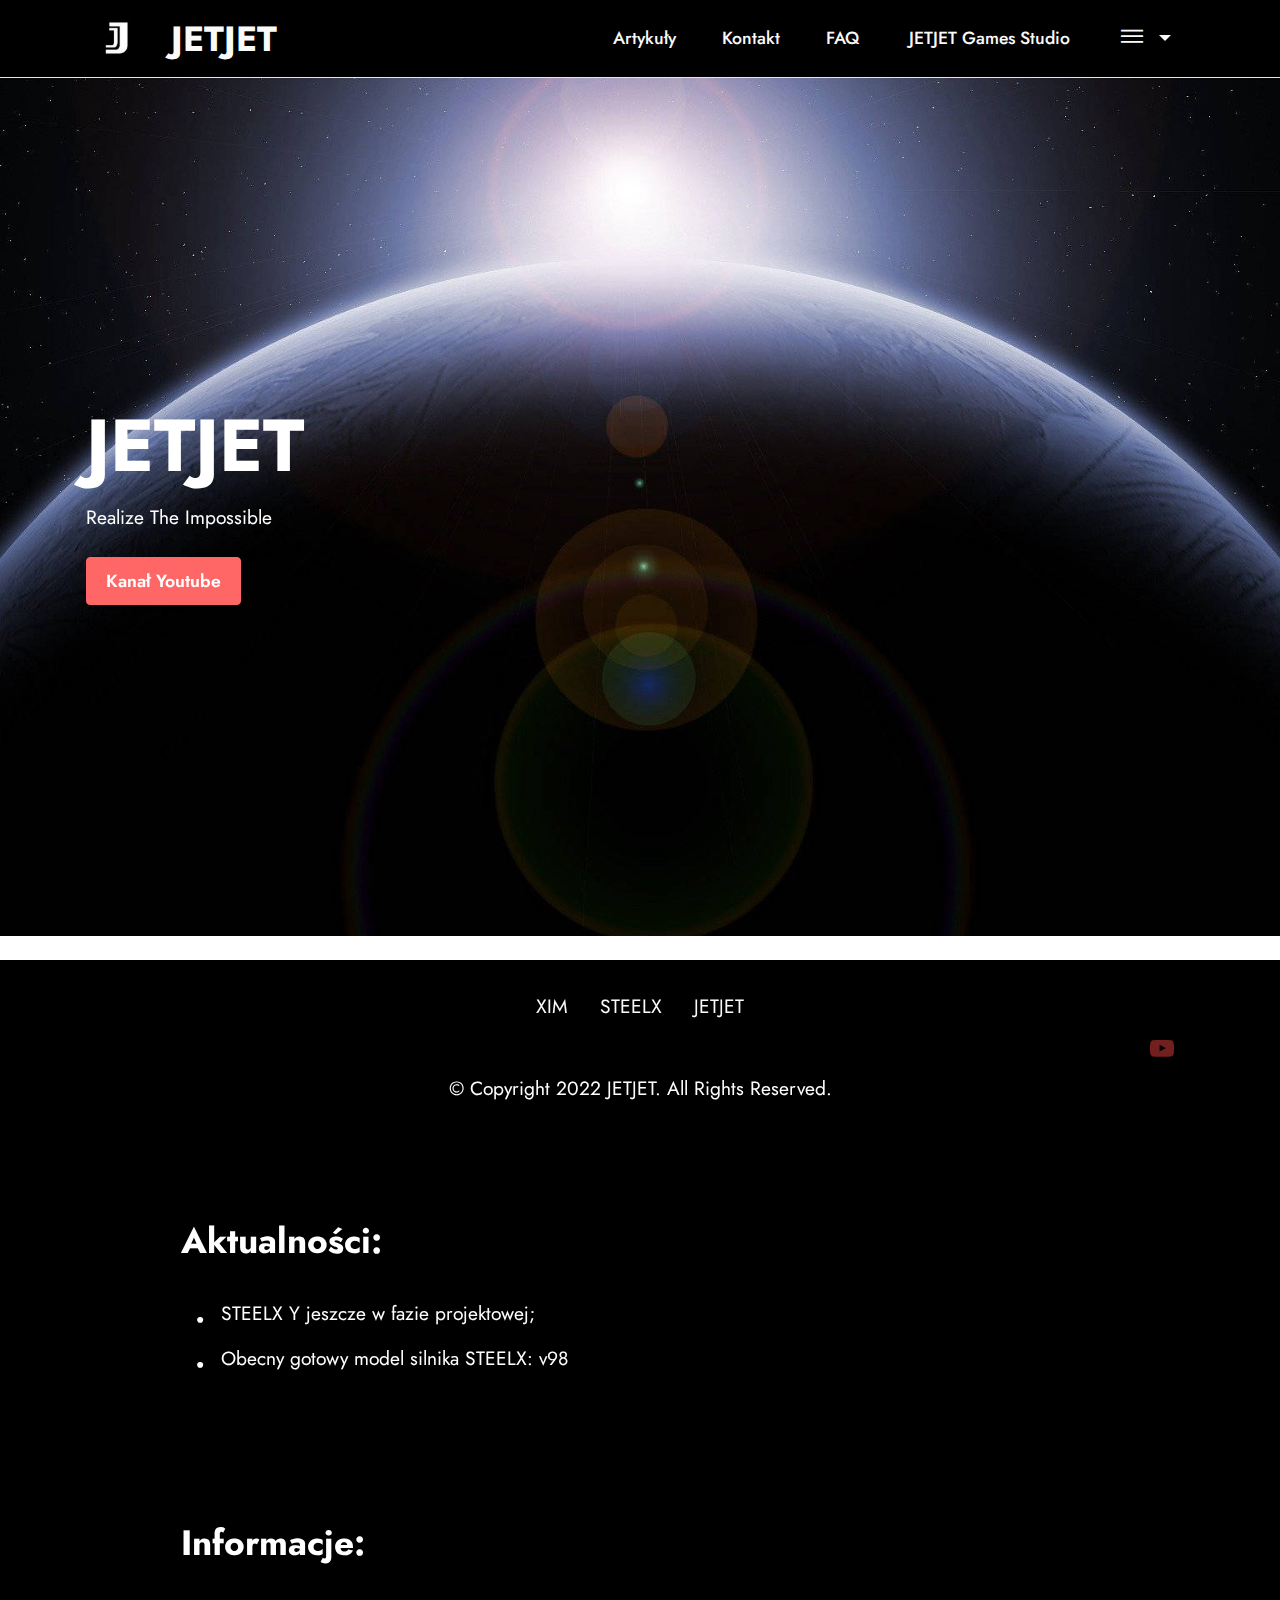
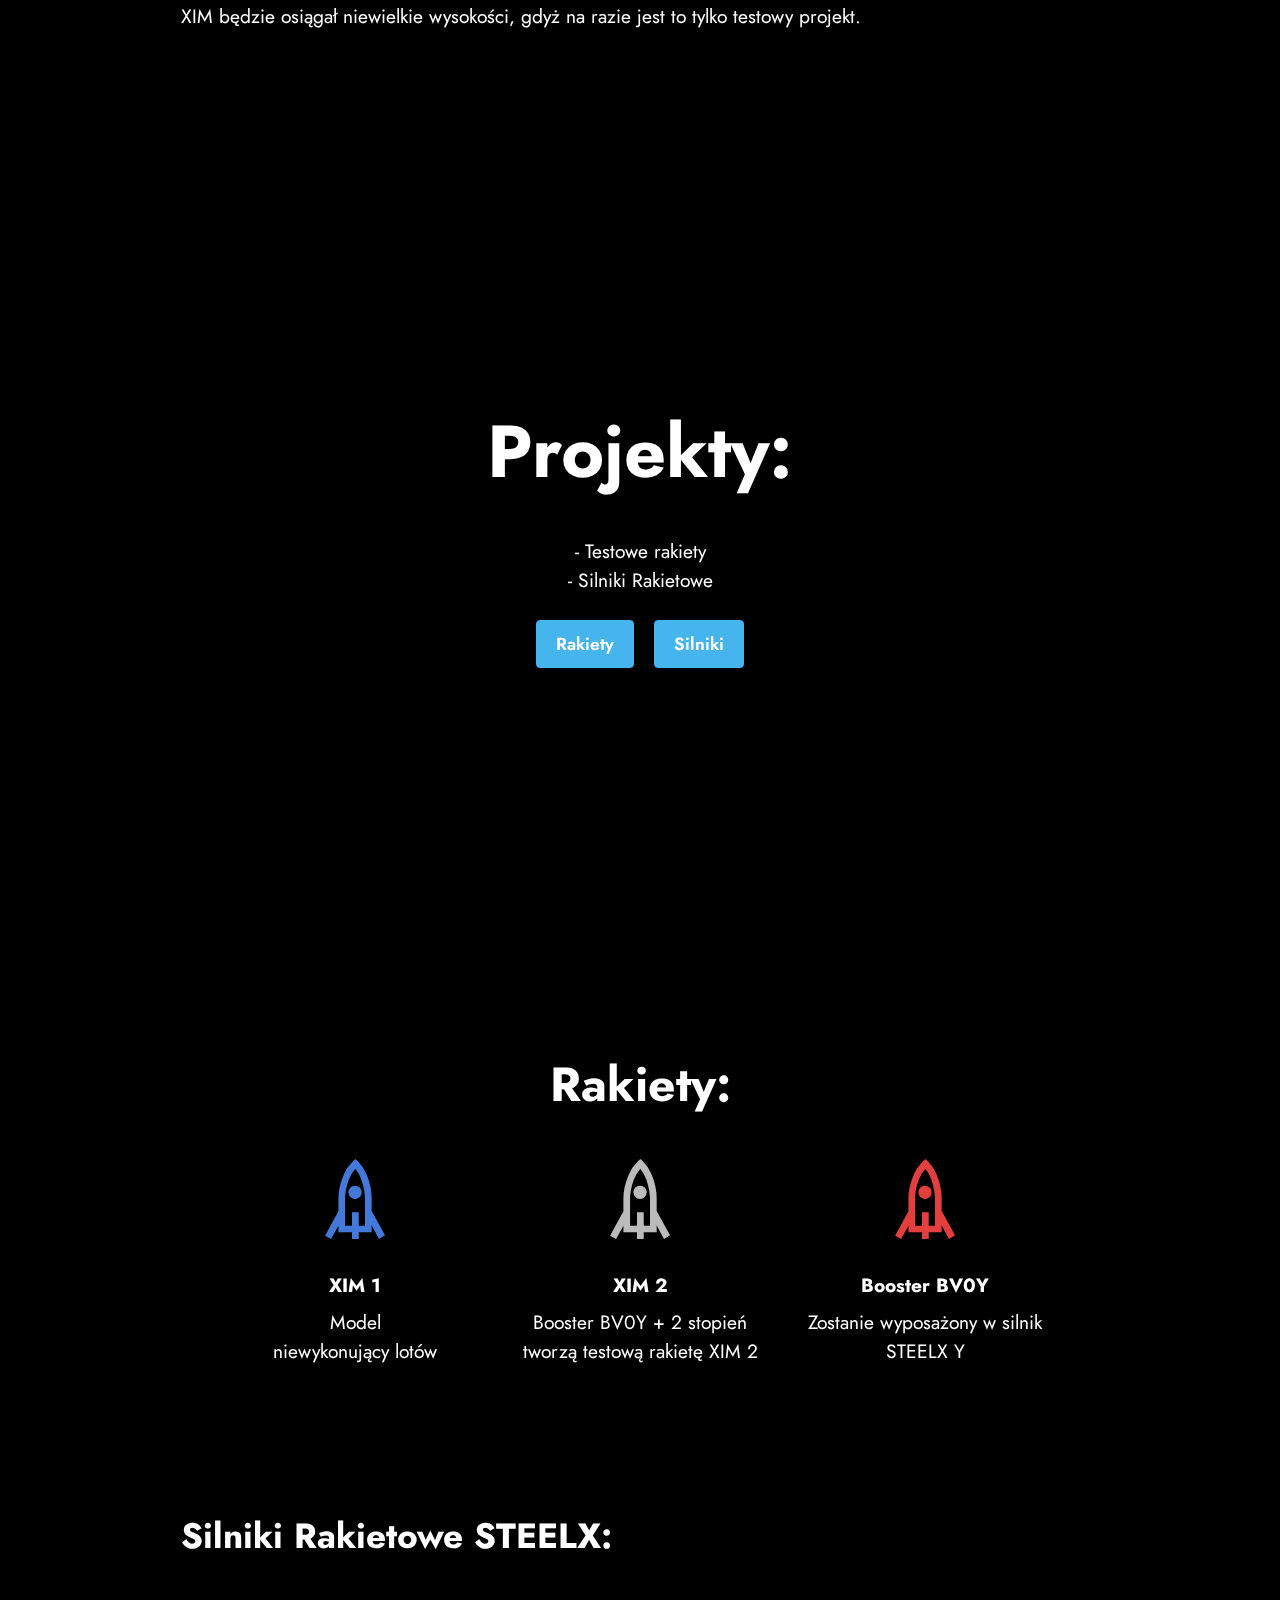
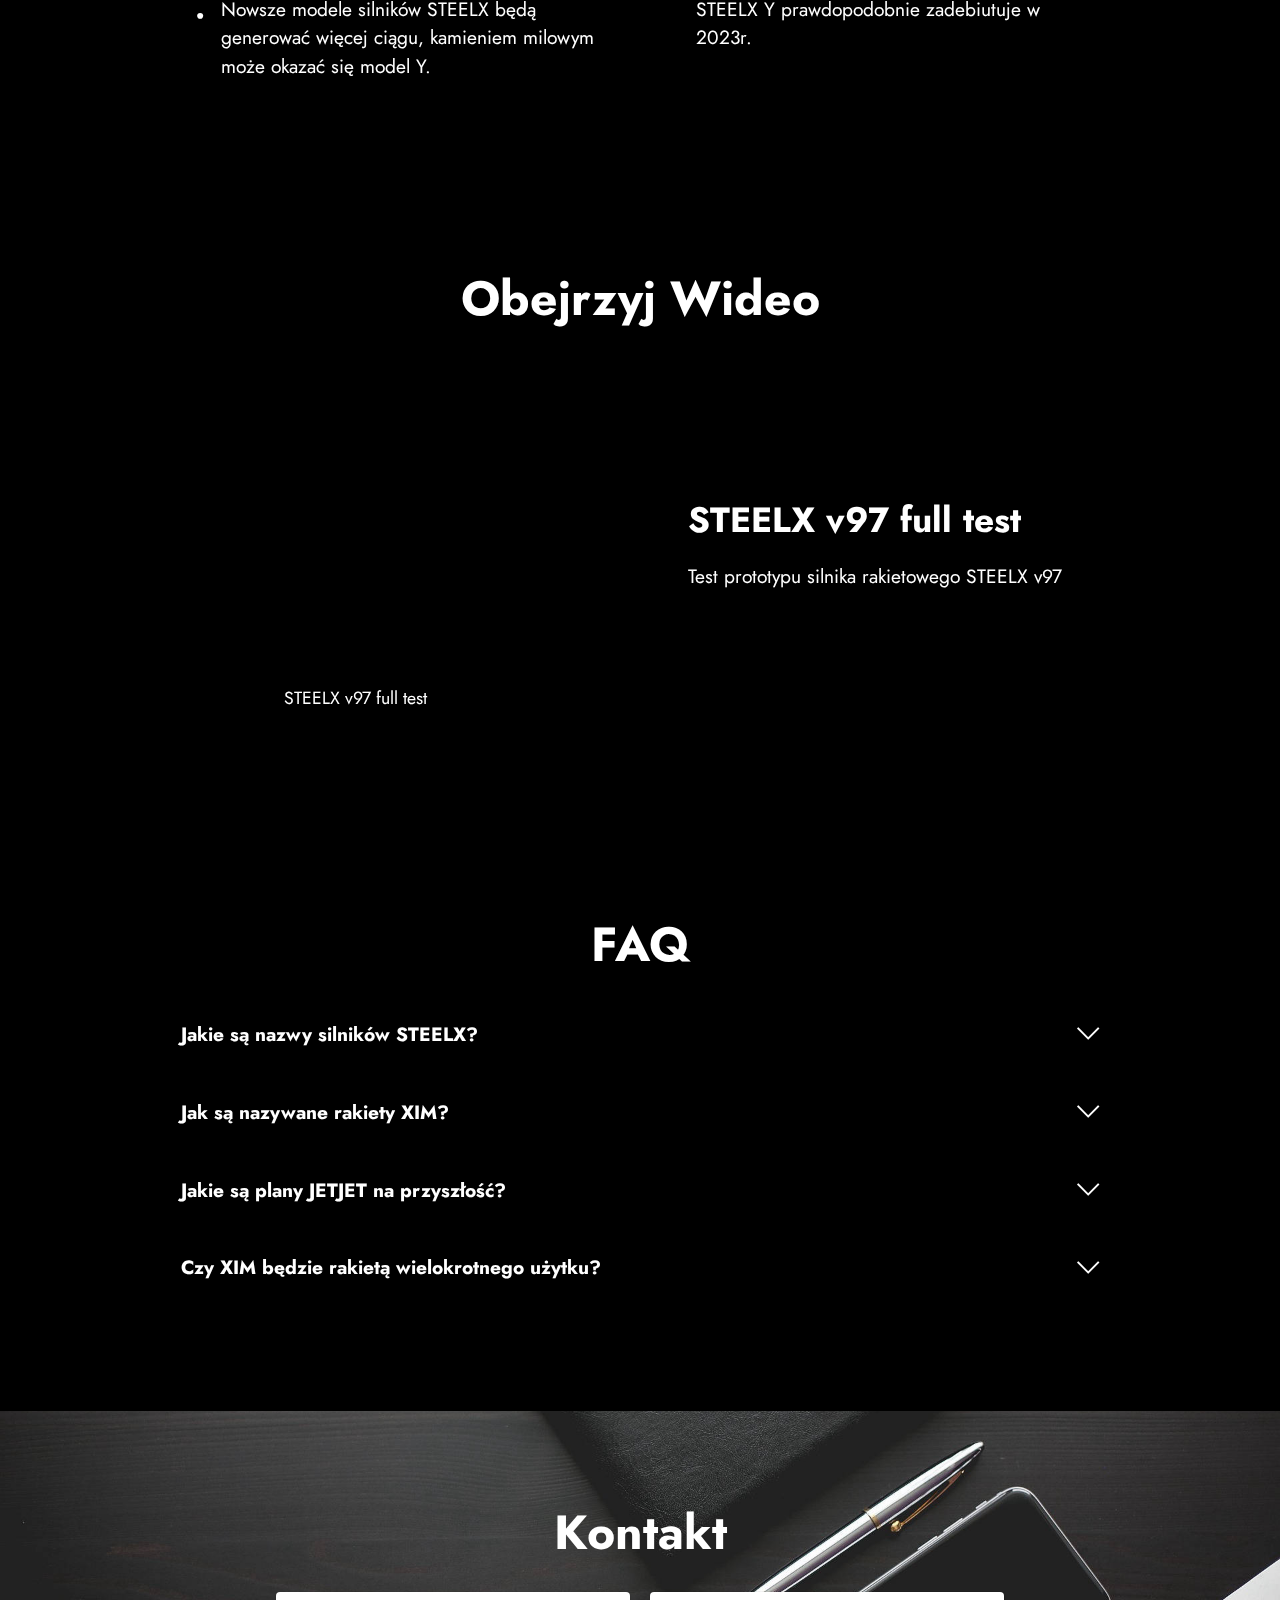
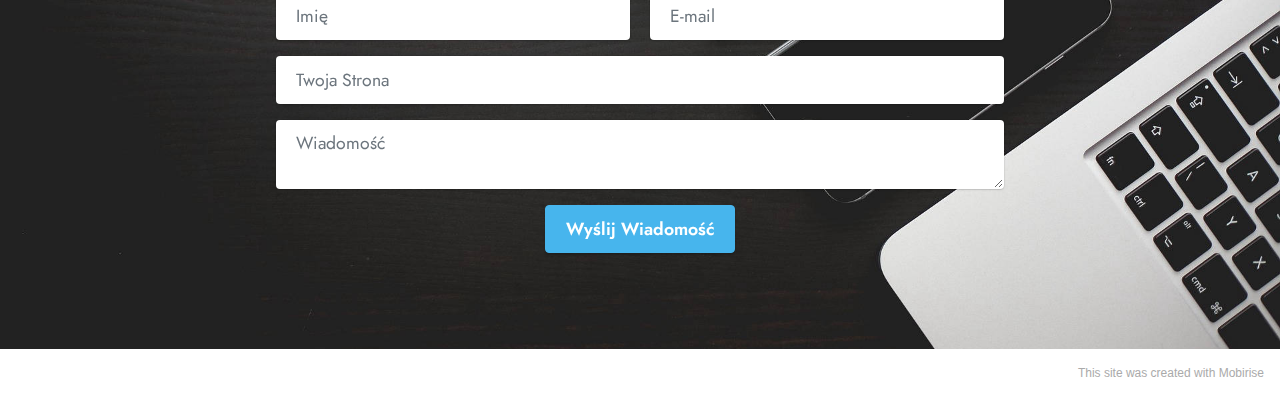
==== commit 21487536: "Add files via upload" ====
--- a/index.html
+++ b/index.html
@@ -51,7 +51,7 @@
                 </div>
             </button>
             <div class="collapse navbar-collapse" id="navbarSupportedContent">
-                <ul class="navbar-nav nav-dropdown nav-right" data-app-modern-menu="true"><li class="nav-item"><a class="nav-link link text-white text-primary display-4" href="page1.html">Artykuły</a></li><li class="nav-item"><a class="nav-link link text-white display-4" href="index.html#form5-u">Kontakt</a></li><li class="nav-item"><a class="nav-link link text-white display-4" href="index.html#content17-r">FAQ&nbsp;</a></li><li class="nav-item"><a class="nav-link link text-white text-primary display-4" href="http://jetjetpl.github.io">JETJET Games Studio&nbsp;</a></li><li class="nav-item dropdown"><a class="nav-link link text-white text-primary dropdown-toggle display-4" href="index.html#top" data-toggle="dropdown-submenu" data-bs-toggle="dropdown" data-bs-auto-close="outside" aria-expanded="true"><span class="mobi-mbri mobi-mbri-menu mbr-iconfont mbr-iconfont-btn"></span></a><div class="dropdown-menu" aria-labelledby="dropdown-undefined"><a class="text-white text-primary show dropdown-item display-4" href="index.html#content14-y">Aktualności</a><a class="text-white text-primary show dropdown-item display-4" href="page1.html">Artykuły</a><a class="text-white text-primary dropdown-item show display-4" href="index.html#features1-n" aria-expanded="false">XIM</a><a class="text-white text-primary show dropdown-item display-4" href="index.html#content13-o">STEELX</a><a class="text-white text-primary show dropdown-item display-4" href="index.html#form5-u">Kontakt</a></div></li></ul>
+                <ul class="navbar-nav nav-dropdown nav-right" data-app-modern-menu="true"><li class="nav-item"><a class="nav-link link text-white text-primary display-4" href="page1.html">Artykuły</a></li><li class="nav-item"><a class="nav-link link text-white display-4" href="index.html#form5-u">Kontakt</a></li><li class="nav-item"><a class="nav-link link text-white display-4" href="index.html#content17-r">FAQ&nbsp;</a></li><li class="nav-item"><a class="nav-link link text-white text-primary display-4" href="http://jetjetpl.github.io">JETJET Games Studio&nbsp;</a></li><li class="nav-item dropdown"><a class="nav-link link text-white text-primary dropdown-toggle show display-4" href="index.html#top" data-toggle="dropdown-submenu" data-bs-toggle="dropdown" data-bs-auto-close="outside" aria-expanded="true"><span class="mobi-mbri mobi-mbri-menu mbr-iconfont mbr-iconfont-btn"></span></a><div class="dropdown-menu show" aria-labelledby="dropdown-undefined" data-bs-popper="none"><a class="text-white text-primary show dropdown-item display-4" href="index.html#content14-y">Aktualności</a><a class="text-white text-primary show dropdown-item display-4" href="page1.html">Artykuły</a><a class="text-white text-primary dropdown-item show display-4" href="index.html#features1-n" aria-expanded="false">XIM</a><a class="text-white text-primary show dropdown-item display-4" href="index.html#content13-o">STEELX</a><a class="text-white text-primary show dropdown-item display-4" href="index.html#form5-u">Kontakt</a></div></li></ul>
                 
                 
             </div>
@@ -93,7 +93,7 @@
                     
                     
                     
-                <li class="foot-menu-item mbr-fonts-style display-7"><a href="index.html#features1-n" class="text-primary">XIM</a></li><li class="foot-menu-item mbr-fonts-style display-7"><a href="index.html#content5-w" class="text-primary">STEELX</a></li><li class="foot-menu-item mbr-fonts-style display-7"><a href="index.html#content17-r" class="text-primary">JETJET</a></li></ul>
+                <li class="foot-menu-item mbr-fonts-style display-7"><a href="index.html#features1-n" class="text-white">XIM</a></li><li class="foot-menu-item mbr-fonts-style display-7"><a href="index.html#content5-w" class="text-white">STEELX</a></li><li class="foot-menu-item mbr-fonts-style display-7"><a href="index.html#content17-r" class="text-white">JETJET</a></li></ul>
             </div>
             <div class="row social-row">
                 <div class="social-list align-right pb-2">
@@ -105,19 +105,7 @@
                     
                 <div class="soc-item">
                         
-                            <span class="mbr-iconfont mbr-iconfont-social socicon-twitter socicon"></span>
-                        
-                    </div><div class="soc-item">
-                        
-                            <span class="mbr-iconfont mbr-iconfont-social socicon-facebook socicon"></span>
-                        
-                    </div><div class="soc-item">
-                        <a href="https://www.youtube.com/channel/UC3iw8FAv7lFJTOP1_XwaknQ" target="_blank">
-                            <span class="mbr-iconfont mbr-iconfont-social socicon-youtube socicon"></span>
-                        </a>
-                    </div><div class="soc-item">
-                        
-                            <span class="mbr-iconfont mbr-iconfont-social socicon-instagram socicon"></span>
+                            <a href="https://www.youtube.com/channel/UC3iw8FAv7lFJTOP1_XwaknQ"><span class="mbr-iconfont mbr-iconfont-social socicon-youtube socicon" style="color: rgb(228, 63, 63); fill: rgb(228, 63, 63);"></span></a>
                         
                     </div></div>
             </div>
@@ -130,35 +118,48 @@
     </div>
 </section>
 
-<section data-bs-version="5.1" class="content14 cid-sQVCyWfHdX mbr-parallax-background" id="content14-y">
-    
-    <div class="mbr-overlay" style="opacity: 0.8; background-color: rgb(255, 255, 255);"></div>
+<section data-bs-version="5.1" class="content14 cid-sQVCyWfHdX" id="content14-y">
+    
+    
     
     <div class="container">
         <div class="row justify-content-center">
             <div class="col-md-12 col-lg-10">
                     <h3 class="mbr-section-title mbr-fonts-style mb-4 display-5"><strong>Aktualności:</strong></h3>
                 <ul class="list mbr-fonts-style display-7">
-                    <li><span style="font-size: 1.2rem;">STEELX Y jeszcze w fazie projektowej;</span></li><li><span style="font-size: 1.2rem;">Obecny gotowy model silnika STEELX: v98<br></span><br></li>
+                    <li><span style="font-size: 1.2rem;">STEELX Y jeszcze w fazie projektowej;</span></li><li><span style="font-size: 1.2rem;">Obecny gotowy model silnika STEELX: v98</span></li>
                 </ul>
             </div>
         </div>
     </div>
 </section>
 
-<section data-bs-version="5.1" class="header1 cid-s48MCQYojq mbr-fullscreen mbr-parallax-background" id="header1-f">
-
-    
-
-    <div class="mbr-overlay" style="opacity: 0.8; background-color: rgb(255, 255, 255);"></div>
+<section data-bs-version="5.1" class="content5 cid-sPqm172e7y" id="content5-w">
+    
+    <div class="container">
+        <div class="row justify-content-center">
+            <div class="col-md-12 col-lg-10">
+                
+                <h4 class="mbr-section-subtitle mbr-fonts-style mb-4 display-5"><strong>Informacje:</strong></h4>
+                <p class="mbr-text mbr-fonts-style display-7">XIM będzie osiągał niewielkie wysokości, gdyż na razie jest to tylko testowy projekt.</p>
+            </div>
+        </div>
+    </div>
+</section>
+
+<section data-bs-version="5.1" class="header1 cid-s48MCQYojq mbr-fullscreen" id="header1-f">
+
+    
+
+    
 
     <div class="align-center container">
         <div class="row justify-content-center">
             <div class="col-12 col-lg-8">
                 <h1 class="mbr-section-title mbr-fonts-style mb-3 display-1"><strong>Projekty:</strong></h1>
                 
-                <p class="mbr-text mbr-fonts-style display-7"><br>- Rakiety<br>- Silniki Rakietowe</p>
-                <div class="mbr-section-btn mt-3"><a class="btn btn-success display-4" href="index.html#features1-n">Rakiety</a> <a class="btn btn-success display-4" href="index.html#content13-o">Silniki</a></div>
+                <p class="mbr-text mbr-fonts-style display-7"><br>- Testowe rakiety<br>- Silniki Rakietowe</p>
+                <div class="mbr-section-btn mt-3"><a class="btn btn-info display-4" href="index.html#features1-n">Rakiety</a> <a class="btn btn-info display-4" href="index.html#content13-o">Silniki</a></div>
             </div>
         </div>
     </div>
@@ -180,10 +181,10 @@
                 <div class="card-wrapper">
                     <div class="card-box align-center">
                         <div class="iconfont-wrapper">
-                            <span class="mbr-iconfont mobi-mbri-rocket mobi-mbri"></span>
+                            <span class="mbr-iconfont mobi-mbri-rocket mobi-mbri" style="color: rgb(68, 121, 217); fill: rgb(68, 121, 217);"></span>
                         </div>
                         <h5 class="card-title mbr-fonts-style display-7"><strong>XIM 1</strong></h5>
-                        <p class="card-text mbr-fonts-style display-7">Testowy model<br>niewykonujący lotów</p>
+                        <p class="card-text mbr-fonts-style display-7">Model<br>niewykonujący lotów</p>
                     </div>
                 </div>
             </div>
@@ -202,7 +203,7 @@
                 <div class="card-wrapper">
                     <div class="card-box align-center">
                         <div class="iconfont-wrapper">
-                            <span class="mbr-iconfont mobi-mbri-rocket mobi-mbri" style="color: rgb(53, 53, 53); fill: rgb(53, 53, 53);"></span>
+                            <span class="mbr-iconfont mobi-mbri-rocket mobi-mbri" style="color: rgb(228, 63, 63); fill: rgb(228, 63, 63);"></span>
                         </div>
                         <h5 class="card-title mbr-fonts-style display-7"><strong>Booster BV0Y</strong></h5>
                         <p class="card-text mbr-fonts-style display-7">Zostanie wyposażony w silnik STEELX Y</p>
@@ -214,22 +215,9 @@
     </div>
 </section>
 
-<section data-bs-version="5.1" class="content5 cid-sPqm172e7y" id="content5-w">
-    
-    <div class="container">
-        <div class="row justify-content-center">
-            <div class="col-md-12 col-lg-10">
-                
-                <h4 class="mbr-section-subtitle mbr-fonts-style mb-4 display-5">Informacje:</h4>
-                <p class="mbr-text mbr-fonts-style display-7">Docelowo XIM 3 (lub 4) będzie osiągać wysokość rzędu kilku lub kilkunastu kilometrów,<br>z biegiem czasu wysokość lotu może się diametralnie zmieniać.</p>
-            </div>
-        </div>
-    </div>
-</section>
-
-<section data-bs-version="5.1" class="content13 cid-sPnIRBa0SL mbr-parallax-background" id="content13-o">
-    
-    <div class="mbr-overlay" style="opacity: 0.8; background-color: rgb(255, 255, 255);"></div>
+<section data-bs-version="5.1" class="content13 cid-sPnIRBa0SL" id="content13-o">
+    
+    
     <div class="container">
         <div class="row justify-content-center">
             <div class="col-md-12 col-lg-10">
@@ -245,17 +233,17 @@
                         </ul>
                     </div>
                     <div class="col-12 col-lg-6">
-                        <ul class="list mbr-fonts-style display-7">STEELX Y prawdopodobnie zadebiutuje w 2022/2023r.</ul>
-                    </div>
-                </div>
-            </div>
-        </div>
-    </div>
-</section>
-
-<section data-bs-version="5.1" class="video4 cid-sPnJNwuTMy mbr-parallax-background" id="video4-p">
-    
-    <div class="mbr-overlay" style="opacity: 0.4; background-color: rgb(255, 255, 255);"></div>
+                        <ul class="list mbr-fonts-style display-7">STEELX Y prawdopodobnie zadebiutuje w 2023r.</ul>
+                    </div>
+                </div>
+            </div>
+        </div>
+    </div>
+</section>
+
+<section data-bs-version="5.1" class="video4 cid-sPnJNwuTMy" id="video4-p">
+    
+    
     <div class="container">
         <div class="title-wrapper mb-5">
             <h4 class="mbr-section-title mbr-fonts-style mb-0 display-2"><strong>Obejrzyj Wideo</strong></h4>
@@ -268,7 +256,7 @@
             <div class="col-12 col-lg">
                 <div class="text-wrapper">
                     <h5 class="mbr-section-subtitle mbr-fonts-style mb-3 display-5"><strong>STEELX v97 full test</strong></h5>
-                    <p class="mbr-text mbr-fonts-style display-7">Test silnika rakietowego STEELX v97</p>
+                    <p class="mbr-text mbr-fonts-style display-7">Test prototypu silnika rakietowego STEELX v97</p>
                 </div>
             </div>
         </div>
@@ -329,7 +317,7 @@
                             </div>
                             <div id="collapse3_8" class="panel-collapse noScroll collapse" role="tabpanel" aria-labelledby="headingThree">
                                 <div class="panel-body">
-                                    <p class="mbr-fonts-style panel-text display-7">Lot suborbitalny rakiety XIM oraz dalsze rozwijanie silników STEELX;&nbsp;<br></p>
+                                    <p class="mbr-fonts-style panel-text display-7">Testy rakiet XIM oraz dalsze rozwijanie silników STEELX;&nbsp;<br></p>
                                 </div>
                             </div>
                         </div>
@@ -346,32 +334,8 @@
                                 </div>
                             </div>
                         </div>
-                        <div class="card mb-3">
-                            <div class="card-header" role="tab" id="headingThree">
-                                <a role="button" class="collapsed panel-title text-black" data-toggle="collapse" data-bs-toggle="collapse" data-core="" href="#collapse5_8" aria-expanded="false" aria-controls="collapse5">
-                                   <h6 class="panel-title-edit mbr-fonts-style mb-0 display-7"></h6>
-                                        <span class="mbr-iconfont mobi-mbri-arrow-down mobi-mbri"></span>
-                                </a>
-                            </div>
-                            <div id="collapse5_8" class="panel-collapse noScroll collapse" role="tabpanel" aria-labelledby="headingThree">
-                                <div class="panel-body">
-                                    <p class="mbr-fonts-style panel-text display-7"></p>
-                                </div>
-                            </div>
-                        </div>
-                        <div class="card mb-3">
-                            <div class="card-header" role="tab" id="headingThree">
-                                <a role="button" class="collapsed panel-title text-black" data-toggle="collapse" data-bs-toggle="collapse" data-core="" href="#collapse6_8" aria-expanded="false" aria-controls="collapse6">
-                                    <h6 class="panel-title-edit mbr-fonts-style mb-0 display-7"></h6>
-                                    <span class="mbr-iconfont mobi-mbri-arrow-down mobi-mbri"></span>
-                                </a>
-                            </div>
-                            <div id="collapse6_8" class="panel-collapse noScroll collapse" role="tabpanel" aria-labelledby="headingThree">
-                                <div class="panel-body">
-                                    <p class="mbr-fonts-style panel-text display-7"></p>
-                                </div>
-                            </div>
-                        </div>
+                        
+                        
                     </div>
                 </div>
             </div>
@@ -388,7 +352,7 @@
         </div>
         <div class="row justify-content-center mt-4">
             <div class="col-lg-8 mx-auto mbr-form" data-form-type="formoid">
-                <form action="https://mobirise.eu/" method="POST" class="mbr-form form-with-styler" data-form-title="Form Name"><input type="hidden" name="email" data-form-email="true" value="VFYhRV4NttxYcD5WQM6olh2x3wN6cxS58bdGiWJyM9TH4zlx7S0hK2BV7lh+ge7mx11GbdS9d8B73TmfFNlx3FBFaos2eEn5kwduFAg0FUwYGrhLjGtdQzgqxv6OL5Rw">
+                <form action="https://mobirise.eu/" method="POST" class="mbr-form form-with-styler" data-form-title="Form Name"><input type="hidden" name="email" data-form-email="true" value="PoijKqWIi3F0ow9EiOqQvPgSf5xQLQLppKFy8IB9ixiDVKHG2DYX1tIqROKCR2726Y/lOovJ8Zr+KGsmkZ1Lf927GgXcIANBRHn6aIr+tG69ikdFk2m7lC7ClF3t5BA5">
                     <div class="row">
                         <div hidden="hidden" data-form-alert="" class="alert alert-success col-12">Dziękujemy za wypełnienie formularza.</div>
                         <div hidden="hidden" data-form-alert-danger="" class="alert alert-danger col-12">Oops...! some
@@ -407,13 +371,13 @@
                         <div class="col-12 form-group mb-3" data-for="textarea">
                             <textarea name="textarea" placeholder="Wiadomość" data-form-field="textarea" class="form-control" id="textarea-form5-u"></textarea>
                         </div>
-                        <div class="col-lg-12 col-md-12 col-sm-12 align-center mbr-section-btn"><button type="submit" class="btn btn-primary display-4">Wyślij Wiadomość</button></div>
+                        <div class="col-lg-12 col-md-12 col-sm-12 align-center mbr-section-btn"><button type="submit" class="btn btn-info display-4">Wyślij Wiadomość</button></div>
                     </div>
                 </form>
             </div>
         </div>
     </div>
-</section><section style="background-color: #fff; font-family: -apple-system, BlinkMacSystemFont, 'Segoe UI', 'Roboto', 'Helvetica Neue', Arial, sans-serif; color:#aaa; font-size:12px; padding: 0; align-items: center; display: flex;"><a href="https://mobirise.site/i" style="flex: 1 1; height: 3rem; padding-left: 1rem;"></a><p style="flex: 0 0 auto; margin:0; padding-right:1rem;"><a href="https://mobirise.site/c" style="color:#aaa;">This</a> web page was built with Mobirise</p></section><script src="assets/bootstrap/js/bootstrap.bundle.min.js"></script>  <script src="assets/parallax/jarallax.js"></script>  <script src="assets/smoothscroll/smooth-scroll.js"></script>  <script src="assets/ytplayer/index.js"></script>  <script src="assets/playervimeo/vimeo_player.js"></script>  <script src="assets/mbr-switch-arrow/mbr-switch-arrow.js"></script>  <script src="assets/dropdown/js/navbar-dropdown.js"></script>  <script src="assets/theme/js/script.js"></script>  <script src="assets/formoid/formoid.min.js"></script>  
+</section><section style="background-color: #fff; font-family: -apple-system, BlinkMacSystemFont, 'Segoe UI', 'Roboto', 'Helvetica Neue', Arial, sans-serif; color:#aaa; font-size:12px; padding: 0; align-items: center; display: flex;"><a href="https://mobirise.site/z" style="flex: 1 1; height: 3rem; padding-left: 1rem;"></a><p style="flex: 0 0 auto; margin:0; padding-right:1rem;"><a href="https://mobirise.site/d" style="color:#aaa;">This site</a> was created with Mobirise</p></section><script src="assets/bootstrap/js/bootstrap.bundle.min.js"></script>  <script src="assets/parallax/jarallax.js"></script>  <script src="assets/smoothscroll/smooth-scroll.js"></script>  <script src="assets/ytplayer/index.js"></script>  <script src="assets/playervimeo/vimeo_player.js"></script>  <script src="assets/mbr-switch-arrow/mbr-switch-arrow.js"></script>  <script src="assets/dropdown/js/navbar-dropdown.js"></script>  <script src="assets/theme/js/script.js"></script>  <script src="assets/formoid/formoid.min.js"></script>  
   
   
 </body>
--- a/assets/mobirise/css/mbr-additional.css
+++ b/assets/mobirise/css/mbr-additional.css
@@ -96,7 +96,7 @@
   border-radius: 4px;
 }
 .bg-primary {
-  background-color: #6592e6 !important;
+  background-color: #ffffff !important;
 }
 .bg-success {
   background-color: #40b0bf !important;
@@ -112,25 +112,25 @@
 }
 .btn-primary,
 .btn-primary:active {
-  background-color: #6592e6 !important;
-  border-color: #6592e6 !important;
-  color: #ffffff !important;
+  background-color: #ffffff !important;
+  border-color: #ffffff !important;
+  color: #808080 !important;
   box-shadow: 0 2px 2px 0 rgba(0, 0, 0, 0.2);
 }
 .btn-primary:hover,
 .btn-primary:focus,
 .btn-primary.focus,
 .btn-primary.active {
-  color: #ffffff !important;
-  background-color: #2260d2 !important;
-  border-color: #2260d2 !important;
+  color: #545454 !important;
+  background-color: #d4d4d4 !important;
+  border-color: #d4d4d4 !important;
   box-shadow: 0 2px 5px 0 rgba(0, 0, 0, 0.2);
 }
 .btn-primary.disabled,
 .btn-primary:disabled {
-  color: #ffffff !important;
-  background-color: #2260d2 !important;
-  border-color: #2260d2 !important;
+  color: #808080 !important;
+  background-color: #d4d4d4 !important;
+  border-color: #d4d4d4 !important;
 }
 .btn-secondary,
 .btn-secondary:active {
@@ -290,22 +290,22 @@
 .btn-primary-outline:active {
   background-color: transparent !important;
   border-color: transparent;
-  color: #6592e6;
+  color: #ffffff;
 }
 .btn-primary-outline:hover,
 .btn-primary-outline:focus,
 .btn-primary-outline.focus,
 .btn-primary-outline.active {
-  color: #2260d2 !important;
+  color: #d4d4d4 !important;
   background-color: transparent!important;
   border-color: transparent!important;
   box-shadow: none!important;
 }
 .btn-primary-outline.disabled,
 .btn-primary-outline:disabled {
-  color: #ffffff !important;
-  background-color: #6592e6 !important;
-  border-color: #6592e6 !important;
+  color: #808080 !important;
+  background-color: #ffffff !important;
+  border-color: #ffffff !important;
 }
 .btn-secondary-outline,
 .btn-secondary-outline:active {
@@ -455,7 +455,7 @@
   border-color: #fafafa !important;
 }
 .text-primary {
-  color: #6592e6 !important;
+  color: #ffffff !important;
 }
 .text-secondary {
   color: #ff6666 !important;
@@ -481,7 +481,7 @@
 a.text-primary:hover,
 a.text-primary:focus,
 a.text-primary.active {
-  color: #205ac5 !important;
+  color: #cccccc !important;
 }
 a.text-secondary:hover,
 a.text-secondary:focus,
@@ -532,7 +532,7 @@
   background-position: 0px 1.2em;
 }
 .nav-tabs .nav-link.active {
-  color: #6592e6;
+  color: #ffffff;
 }
 .nav-tabs .nav-link:not(.active) {
   color: #232323;
@@ -550,16 +550,16 @@
   background-color: #ff9966;
 }
 .mbr-gallery-filter li.active .btn {
-  background-color: #6592e6;
-  border-color: #6592e6;
-  color: #ffffff;
+  background-color: #ffffff;
+  border-color: #ffffff;
+  color: #8c8c8c;
 }
 .mbr-gallery-filter li.active .btn:focus {
   box-shadow: none;
 }
 a,
 a:hover {
-  color: #6592e6;
+  color: #ffffff;
 }
 .mbr-plan-header.bg-primary .mbr-plan-subtitle,
 .mbr-plan-header.bg-primary .mbr-plan-price-desc {
@@ -597,7 +597,7 @@
 .form-control:hover,
 .form-control:focus {
   box-shadow: rgba(0, 0, 0, 0.07) 0px 1px 1px 0px, rgba(0, 0, 0, 0.07) 0px 1px 3px 0px, rgba(0, 0, 0, 0.03) 0px 0px 0px 1px;
-  border-color: #6592e6 !important;
+  border-color: #ffffff !important;
 }
 .form-control:-webkit-input-placeholder {
   font-family: 'Jost', sans-serif;
@@ -609,19 +609,19 @@
   font-size: 1.375rem;
 }
 blockquote {
-  border-color: #6592e6;
+  border-color: #ffffff;
 }
 /* Forms */
 .jq-selectbox li:hover,
 .jq-selectbox li.selected {
-  background-color: #6592e6;
-  color: #ffffff;
+  background-color: #ffffff;
+  color: #000000;
 }
 .jq-number__spin {
   transition: 0.25s ease;
 }
 .jq-number__spin:hover {
-  border-color: #6592e6;
+  border-color: #ffffff;
 }
 .jq-selectbox .jq-selectbox__trigger-arrow,
 .jq-number__spin.minus:after,
@@ -633,14 +633,14 @@
 .jq-selectbox:hover .jq-selectbox__trigger-arrow,
 .jq-number__spin.minus:hover:after,
 .jq-number__spin.plus:hover:after {
-  border-top-color: #6592e6;
-  border-bottom-color: #6592e6;
+  border-top-color: #ffffff;
+  border-bottom-color: #ffffff;
 }
 .xdsoft_datetimepicker .xdsoft_calendar td.xdsoft_default,
 .xdsoft_datetimepicker .xdsoft_calendar td.xdsoft_current,
 .xdsoft_datetimepicker .xdsoft_timepicker .xdsoft_time_box > div > div.xdsoft_current {
-  color: #ffffff !important;
-  background-color: #6592e6 !important;
+  color: #000000 !important;
+  background-color: #ffffff !important;
   box-shadow: none !important;
 }
 .xdsoft_datetimepicker .xdsoft_calendar td:hover,
@@ -671,7 +671,7 @@
   top: 50%;
   left: 50%;
   transform: translateX(-50%) translateY(-50%);
-  background-image: url("data:image/svg+xml;charset=UTF-8,%3csvg width='32' height='32' viewBox='0 0 64 64' xmlns='http://www.w3.org/2000/svg' stroke='%236592e6' %3e%3cg fill='none' fill-rule='evenodd'%3e%3cg transform='translate(16 16)' stroke-width='2'%3e%3ccircle stroke-opacity='.5' cx='16' cy='16' r='16'/%3e%3cpath d='M32 16c0-9.94-8.06-16-16-16'%3e%3canimateTransform attributeName='transform' type='rotate' from='0 16 16' to='360 16 16' dur='1s' repeatCount='indefinite'/%3e%3c/path%3e%3c/g%3e%3c/g%3e%3c/svg%3e");
+  background-image: url("data:image/svg+xml;charset=UTF-8,%3csvg width='32' height='32' viewBox='0 0 64 64' xmlns='http://www.w3.org/2000/svg' stroke='%23ffffff' %3e%3cg fill='none' fill-rule='evenodd'%3e%3cg transform='translate(16 16)' stroke-width='2'%3e%3ccircle stroke-opacity='.5' cx='16' cy='16' r='16'/%3e%3cpath d='M32 16c0-9.94-8.06-16-16-16'%3e%3canimateTransform attributeName='transform' type='rotate' from='0 16 16' to='360 16 16' dur='1s' repeatCount='indefinite'/%3e%3c/path%3e%3c/g%3e%3c/g%3e%3c/svg%3e");
 }
 section.lazy-placeholder:after {
   opacity: 0.5;
@@ -683,7 +683,7 @@
   transition: color 0.6s;
 }
 .cid-sPnEEvHEPC {
-  background-image: url("../../../assets/images/mbr-3-1920x1080.jpg");
+  background-image: url("../../../assets/images/mbr-5-1920x1080.jpg");
 }
 .cid-sPnEEvHEPC .mbr-section-title {
   color: #ffffff;
@@ -695,7 +695,7 @@
 .cid-s48P1Icc8J {
   padding-top: 2rem;
   padding-bottom: 2rem;
-  background-color: #232323;
+  background-color: #000000;
 }
 .cid-s48P1Icc8J .row-links {
   width: 100%;
@@ -766,7 +766,7 @@
 .cid-sQVCyWfHdX {
   padding-top: 5rem;
   padding-bottom: 5rem;
-  background-image: url("../../../assets/images/mbr-1920x1108.jpg");
+  background-color: #000000;
 }
 .cid-sQVCyWfHdX ul {
   list-style: none;
@@ -781,20 +781,38 @@
   position: absolute;
   left: -1.6rem;
   content: "\2022";
-  color: #6592e6;
+  color: #ffffff;
   font-weight: bold;
   font-size: 2rem;
   width: 1.6rem;
 }
+.cid-sQVCyWfHdX .list {
+  color: #ffffff;
+}
+.cid-sQVCyWfHdX H3 {
+  color: #ffffff;
+}
+.cid-sPqm172e7y {
+  padding-top: 3rem;
+  padding-bottom: 3rem;
+  background-color: #000000;
+}
+.cid-sPqm172e7y .mbr-text {
+  color: #ffffff;
+}
+.cid-sPqm172e7y .mbr-section-subtitle {
+  color: #ffffff;
+}
 .cid-s48MCQYojq {
-  background-image: url("../../../assets/images/background7.jpg");
+  background-color: #000000;
 }
 .cid-s48MCQYojq .mbr-section-title {
   text-align: center;
+  color: #ffffff;
 }
 .cid-s48MCQYojq .mbr-text,
 .cid-s48MCQYojq .mbr-section-btn {
-  color: #232323;
+  color: #ffffff;
   text-align: center;
 }
 @media (max-width: 991px) {
@@ -807,7 +825,7 @@
 .cid-sPnGHjdGmA {
   padding-top: 4rem;
   padding-bottom: 4rem;
-  background-color: #ffffff;
+  background-color: #000000;
 }
 @media (min-width: 1500px) {
   .cid-sPnGHjdGmA .container {
@@ -826,15 +844,20 @@
 .cid-sPnGHjdGmA .row {
   justify-content: center;
 }
-.cid-sPqm172e7y {
-  padding-top: 3rem;
-  padding-bottom: 3rem;
-  background-color: #ffffff;
+.cid-sPnGHjdGmA .mbr-section-title {
+  color: #ffffff;
+}
+.cid-sPnGHjdGmA .card-text {
+  color: #ffffff;
+}
+.cid-sPnGHjdGmA .card-title,
+.cid-sPnGHjdGmA .iconfont-wrapper {
+  color: #ffffff;
 }
 .cid-sPnIRBa0SL {
   padding-top: 5rem;
   padding-bottom: 5rem;
-  background-image: url("../../../assets/images/background1.jpg");
+  background-color: #000000;
 }
 .cid-sPnIRBa0SL ul {
   list-style: none;
@@ -849,15 +872,21 @@
   position: absolute;
   left: -1.6rem;
   content: "\2022";
-  color: #6592e6;
+  color: #ffffff;
   font-weight: bold;
   font-size: 2rem;
   width: 1.6rem;
 }
+.cid-sPnIRBa0SL H3 {
+  color: #ffffff;
+}
+.cid-sPnIRBa0SL .list {
+  color: #ffffff;
+}
 .cid-sPnJNwuTMy {
   padding-top: 6rem;
   padding-bottom: 6rem;
-  background-image: url("../../../assets/images/background1.jpg");
+  background-color: #000000;
 }
 .cid-sPnJNwuTMy .video-wrapper iframe {
   width: 100%;
@@ -871,10 +900,22 @@
     padding: 2rem;
   }
 }
+.cid-sPnJNwuTMy .mbr-section-title {
+  color: #ffffff;
+}
+.cid-sPnJNwuTMy .mbr-section-subtitle {
+  color: #ffffff;
+}
+.cid-sPnJNwuTMy .mbr-text {
+  color: #ffffff;
+}
+.cid-sPnJNwuTMy .mbr-description {
+  color: #ffffff;
+}
 .cid-sPnNrF1QDt {
   padding-top: 6rem;
   padding-bottom: 6rem;
-  background-color: #ffffff;
+  background-color: #000000;
 }
 .cid-sPnNrF1QDt .card .card-header {
   background-color: transparent;
@@ -889,24 +930,30 @@
   padding-left: 1rem;
   font-family: 'Moririse2' !important;
   font-size: 1.4rem !important;
-  color: #6592e6;
+  color: #ffffff;
 }
 .cid-sPnNrF1QDt .panel-body,
 .cid-sPnNrF1QDt .card-header {
   padding: 1rem 0;
 }
 .cid-sPnNrF1QDt .panel-title-edit {
-  color: #000000;
+  color: #ffffff;
   text-align: left;
+}
+.cid-sPnNrF1QDt .panel-text {
+  color: #ffffff;
+}
+.cid-sPnNrF1QDt H3 {
+  color: #ffffff;
 }
 .cid-sPqcmg7QzM {
   padding-top: 6rem;
   padding-bottom: 6rem;
-  background-image: url("../../../assets/images/mbr-1920x1279.jpg");
+  background-image: url("../../../assets/images/mbr-3-1920x1280.jpg");
 }
 .cid-sPqcmg7QzM .mbr-overlay {
   background-color: #ffffff;
-  opacity: 0.3;
+  opacity: 0;
 }
 .cid-sPqcmg7QzM form .mbr-section-btn {
   text-align: center;
@@ -921,7 +968,7 @@
   }
 }
 .cid-sPqcmg7QzM .mbr-section-title {
-  color: #000000;
+  color: #ffffff;
   text-align: center;
 }
 .cid-s48OLK6784 {
@@ -958,7 +1005,7 @@
 }
 .cid-s48OLK6784 .dropdown-item:hover,
 .cid-s48OLK6784 .dropdown-item:focus {
-  background: #6592e6 !important;
+  background: #ffffff !important;
   color: white !important;
 }
 .cid-s48OLK6784 .nav-dropdown .link {
@@ -1270,17 +1317,18 @@
   background-image: url("../../../assets/images/mbr-1920x1089.jpg");
 }
 .cid-sWK8C1AyL9 .mbr-section-title {
-  color: #232323;
+  color: #ffffff;
   text-align: left;
 }
 .cid-sWK8C1AyL9 .mbr-text,
 .cid-sWK8C1AyL9 .mbr-section-btn {
   text-align: left;
+  color: #ffffff;
 }
 .cid-s48P1Icc8J {
   padding-top: 2rem;
   padding-bottom: 2rem;
-  background-color: #232323;
+  background-color: #000000;
 }
 .cid-s48P1Icc8J .row-links {
   width: 100%;
@@ -1382,7 +1430,7 @@
 }
 .cid-s48OLK6784 .dropdown-item:hover,
 .cid-s48OLK6784 .dropdown-item:focus {
-  background: #6592e6 !important;
+  background: #ffffff !important;
   color: white !important;
 }
 .cid-s48OLK6784 .nav-dropdown .link {
@@ -1693,7 +1741,7 @@
 .cid-sWtcUuZ9sG {
   padding-top: 5rem;
   padding-bottom: 5rem;
-  background-color: #ffffff;
+  background-color: #000000;
 }
 .cid-sWtcUuZ9sG ul {
   list-style: none;
@@ -1708,8 +1756,14 @@
   position: absolute;
   left: -1.6rem;
   content: "\2022";
-  color: #6592e6;
+  color: #ffffff;
   font-weight: bold;
   font-size: 2rem;
   width: 1.6rem;
 }
+.cid-sWtcUuZ9sG H3 {
+  color: #ffffff;
+}
+.cid-sWtcUuZ9sG .list {
+  color: #ffffff;
+}
--- a/assets/mobirise/css/mbr-additional.css
+++ b/assets/mobirise/css/mbr-additional.css
@@ -96,7 +96,7 @@
   border-radius: 4px;
 }
 .bg-primary {
-  background-color: #6592e6 !important;
+  background-color: #ffffff !important;
 }
 .bg-success {
   background-color: #40b0bf !important;
@@ -112,25 +112,25 @@
 }
 .btn-primary,
 .btn-primary:active {
-  background-color: #6592e6 !important;
-  border-color: #6592e6 !important;
-  color: #ffffff !important;
+  background-color: #ffffff !important;
+  border-color: #ffffff !important;
+  color: #808080 !important;
   box-shadow: 0 2px 2px 0 rgba(0, 0, 0, 0.2);
 }
 .btn-primary:hover,
 .btn-primary:focus,
 .btn-primary.focus,
 .btn-primary.active {
-  color: #ffffff !important;
-  background-color: #2260d2 !important;
-  border-color: #2260d2 !important;
+  color: #545454 !important;
+  background-color: #d4d4d4 !important;
+  border-color: #d4d4d4 !important;
   box-shadow: 0 2px 5px 0 rgba(0, 0, 0, 0.2);
 }
 .btn-primary.disabled,
 .btn-primary:disabled {
-  color: #ffffff !important;
-  background-color: #2260d2 !important;
-  border-color: #2260d2 !important;
+  color: #808080 !important;
+  background-color: #d4d4d4 !important;
+  border-color: #d4d4d4 !important;
 }
 .btn-secondary,
 .btn-secondary:active {
@@ -290,22 +290,22 @@
 .btn-primary-outline:active {
   background-color: transparent !important;
   border-color: transparent;
-  color: #6592e6;
+  color: #ffffff;
 }
 .btn-primary-outline:hover,
 .btn-primary-outline:focus,
 .btn-primary-outline.focus,
 .btn-primary-outline.active {
-  color: #2260d2 !important;
+  color: #d4d4d4 !important;
   background-color: transparent!important;
   border-color: transparent!important;
   box-shadow: none!important;
 }
 .btn-primary-outline.disabled,
 .btn-primary-outline:disabled {
-  color: #ffffff !important;
-  background-color: #6592e6 !important;
-  border-color: #6592e6 !important;
+  color: #808080 !important;
+  background-color: #ffffff !important;
+  border-color: #ffffff !important;
 }
 .btn-secondary-outline,
 .btn-secondary-outline:active {
@@ -455,7 +455,7 @@
   border-color: #fafafa !important;
 }
 .text-primary {
-  color: #6592e6 !important;
+  color: #ffffff !important;
 }
 .text-secondary {
   color: #ff6666 !important;
@@ -481,7 +481,7 @@
 a.text-primary:hover,
 a.text-primary:focus,
 a.text-primary.active {
-  color: #205ac5 !important;
+  color: #cccccc !important;
 }
 a.text-secondary:hover,
 a.text-secondary:focus,
@@ -532,7 +532,7 @@
   background-position: 0px 1.2em;
 }
 .nav-tabs .nav-link.active {
-  color: #6592e6;
+  color: #ffffff;
 }
 .nav-tabs .nav-link:not(.active) {
   color: #232323;
@@ -550,16 +550,16 @@
   background-color: #ff9966;
 }
 .mbr-gallery-filter li.active .btn {
-  background-color: #6592e6;
-  border-color: #6592e6;
-  color: #ffffff;
+  background-color: #ffffff;
+  border-color: #ffffff;
+  color: #8c8c8c;
 }
 .mbr-gallery-filter li.active .btn:focus {
   box-shadow: none;
 }
 a,
 a:hover {
-  color: #6592e6;
+  color: #ffffff;
 }
 .mbr-plan-header.bg-primary .mbr-plan-subtitle,
 .mbr-plan-header.bg-primary .mbr-plan-price-desc {
@@ -597,7 +597,7 @@
 .form-control:hover,
 .form-control:focus {
   box-shadow: rgba(0, 0, 0, 0.07) 0px 1px 1px 0px, rgba(0, 0, 0, 0.07) 0px 1px 3px 0px, rgba(0, 0, 0, 0.03) 0px 0px 0px 1px;
-  border-color: #6592e6 !important;
+  border-color: #ffffff !important;
 }
 .form-control:-webkit-input-placeholder {
   font-family: 'Jost', sans-serif;
@@ -609,19 +609,19 @@
   font-size: 1.375rem;
 }
 blockquote {
-  border-color: #6592e6;
+  border-color: #ffffff;
 }
 /* Forms */
 .jq-selectbox li:hover,
 .jq-selectbox li.selected {
-  background-color: #6592e6;
-  color: #ffffff;
+  background-color: #ffffff;
+  color: #000000;
 }
 .jq-number__spin {
   transition: 0.25s ease;
 }
 .jq-number__spin:hover {
-  border-color: #6592e6;
+  border-color: #ffffff;
 }
 .jq-selectbox .jq-selectbox__trigger-arrow,
 .jq-number__spin.minus:after,
@@ -633,14 +633,14 @@
 .jq-selectbox:hover .jq-selectbox__trigger-arrow,
 .jq-number__spin.minus:hover:after,
 .jq-number__spin.plus:hover:after {
-  border-top-color: #6592e6;
-  border-bottom-color: #6592e6;
+  border-top-color: #ffffff;
+  border-bottom-color: #ffffff;
 }
 .xdsoft_datetimepicker .xdsoft_calendar td.xdsoft_default,
 .xdsoft_datetimepicker .xdsoft_calendar td.xdsoft_current,
 .xdsoft_datetimepicker .xdsoft_timepicker .xdsoft_time_box > div > div.xdsoft_current {
-  color: #ffffff !important;
-  background-color: #6592e6 !important;
+  color: #000000 !important;
+  background-color: #ffffff !important;
   box-shadow: none !important;
 }
 .xdsoft_datetimepicker .xdsoft_calendar td:hover,
@@ -671,7 +671,7 @@
   top: 50%;
   left: 50%;
   transform: translateX(-50%) translateY(-50%);
-  background-image: url("data:image/svg+xml;charset=UTF-8,%3csvg width='32' height='32' viewBox='0 0 64 64' xmlns='http://www.w3.org/2000/svg' stroke='%236592e6' %3e%3cg fill='none' fill-rule='evenodd'%3e%3cg transform='translate(16 16)' stroke-width='2'%3e%3ccircle stroke-opacity='.5' cx='16' cy='16' r='16'/%3e%3cpath d='M32 16c0-9.94-8.06-16-16-16'%3e%3canimateTransform attributeName='transform' type='rotate' from='0 16 16' to='360 16 16' dur='1s' repeatCount='indefinite'/%3e%3c/path%3e%3c/g%3e%3c/g%3e%3c/svg%3e");
+  background-image: url("data:image/svg+xml;charset=UTF-8,%3csvg width='32' height='32' viewBox='0 0 64 64' xmlns='http://www.w3.org/2000/svg' stroke='%23ffffff' %3e%3cg fill='none' fill-rule='evenodd'%3e%3cg transform='translate(16 16)' stroke-width='2'%3e%3ccircle stroke-opacity='.5' cx='16' cy='16' r='16'/%3e%3cpath d='M32 16c0-9.94-8.06-16-16-16'%3e%3canimateTransform attributeName='transform' type='rotate' from='0 16 16' to='360 16 16' dur='1s' repeatCount='indefinite'/%3e%3c/path%3e%3c/g%3e%3c/g%3e%3c/svg%3e");
 }
 section.lazy-placeholder:after {
   opacity: 0.5;
@@ -683,7 +683,7 @@
   transition: color 0.6s;
 }
 .cid-sPnEEvHEPC {
-  background-image: url("../../../assets/images/mbr-3-1920x1080.jpg");
+  background-image: url("../../../assets/images/mbr-5-1920x1080.jpg");
 }
 .cid-sPnEEvHEPC .mbr-section-title {
   color: #ffffff;
@@ -695,7 +695,7 @@
 .cid-s48P1Icc8J {
   padding-top: 2rem;
   padding-bottom: 2rem;
-  background-color: #232323;
+  background-color: #000000;
 }
 .cid-s48P1Icc8J .row-links {
   width: 100%;
@@ -766,7 +766,7 @@
 .cid-sQVCyWfHdX {
   padding-top: 5rem;
   padding-bottom: 5rem;
-  background-image: url("../../../assets/images/mbr-1920x1108.jpg");
+  background-color: #000000;
 }
 .cid-sQVCyWfHdX ul {
   list-style: none;
@@ -781,20 +781,38 @@
   position: absolute;
   left: -1.6rem;
   content: "\2022";
-  color: #6592e6;
+  color: #ffffff;
   font-weight: bold;
   font-size: 2rem;
   width: 1.6rem;
 }
+.cid-sQVCyWfHdX .list {
+  color: #ffffff;
+}
+.cid-sQVCyWfHdX H3 {
+  color: #ffffff;
+}
+.cid-sPqm172e7y {
+  padding-top: 3rem;
+  padding-bottom: 3rem;
+  background-color: #000000;
+}
+.cid-sPqm172e7y .mbr-text {
+  color: #ffffff;
+}
+.cid-sPqm172e7y .mbr-section-subtitle {
+  color: #ffffff;
+}
 .cid-s48MCQYojq {
-  background-image: url("../../../assets/images/background7.jpg");
+  background-color: #000000;
 }
 .cid-s48MCQYojq .mbr-section-title {
   text-align: center;
+  color: #ffffff;
 }
 .cid-s48MCQYojq .mbr-text,
 .cid-s48MCQYojq .mbr-section-btn {
-  color: #232323;
+  color: #ffffff;
   text-align: center;
 }
 @media (max-width: 991px) {
@@ -807,7 +825,7 @@
 .cid-sPnGHjdGmA {
   padding-top: 4rem;
   padding-bottom: 4rem;
-  background-color: #ffffff;
+  background-color: #000000;
 }
 @media (min-width: 1500px) {
   .cid-sPnGHjdGmA .container {
@@ -826,15 +844,20 @@
 .cid-sPnGHjdGmA .row {
   justify-content: center;
 }
-.cid-sPqm172e7y {
-  padding-top: 3rem;
-  padding-bottom: 3rem;
-  background-color: #ffffff;
+.cid-sPnGHjdGmA .mbr-section-title {
+  color: #ffffff;
+}
+.cid-sPnGHjdGmA .card-text {
+  color: #ffffff;
+}
+.cid-sPnGHjdGmA .card-title,
+.cid-sPnGHjdGmA .iconfont-wrapper {
+  color: #ffffff;
 }
 .cid-sPnIRBa0SL {
   padding-top: 5rem;
   padding-bottom: 5rem;
-  background-image: url("../../../assets/images/background1.jpg");
+  background-color: #000000;
 }
 .cid-sPnIRBa0SL ul {
   list-style: none;
@@ -849,15 +872,21 @@
   position: absolute;
   left: -1.6rem;
   content: "\2022";
-  color: #6592e6;
+  color: #ffffff;
   font-weight: bold;
   font-size: 2rem;
   width: 1.6rem;
 }
+.cid-sPnIRBa0SL H3 {
+  color: #ffffff;
+}
+.cid-sPnIRBa0SL .list {
+  color: #ffffff;
+}
 .cid-sPnJNwuTMy {
   padding-top: 6rem;
   padding-bottom: 6rem;
-  background-image: url("../../../assets/images/background1.jpg");
+  background-color: #000000;
 }
 .cid-sPnJNwuTMy .video-wrapper iframe {
   width: 100%;
@@ -871,10 +900,22 @@
     padding: 2rem;
   }
 }
+.cid-sPnJNwuTMy .mbr-section-title {
+  color: #ffffff;
+}
+.cid-sPnJNwuTMy .mbr-section-subtitle {
+  color: #ffffff;
+}
+.cid-sPnJNwuTMy .mbr-text {
+  color: #ffffff;
+}
+.cid-sPnJNwuTMy .mbr-description {
+  color: #ffffff;
+}
 .cid-sPnNrF1QDt {
   padding-top: 6rem;
   padding-bottom: 6rem;
-  background-color: #ffffff;
+  background-color: #000000;
 }
 .cid-sPnNrF1QDt .card .card-header {
   background-color: transparent;
@@ -889,24 +930,30 @@
   padding-left: 1rem;
   font-family: 'Moririse2' !important;
   font-size: 1.4rem !important;
-  color: #6592e6;
+  color: #ffffff;
 }
 .cid-sPnNrF1QDt .panel-body,
 .cid-sPnNrF1QDt .card-header {
   padding: 1rem 0;
 }
 .cid-sPnNrF1QDt .panel-title-edit {
-  color: #000000;
+  color: #ffffff;
   text-align: left;
+}
+.cid-sPnNrF1QDt .panel-text {
+  color: #ffffff;
+}
+.cid-sPnNrF1QDt H3 {
+  color: #ffffff;
 }
 .cid-sPqcmg7QzM {
   padding-top: 6rem;
   padding-bottom: 6rem;
-  background-image: url("../../../assets/images/mbr-1920x1279.jpg");
+  background-image: url("../../../assets/images/mbr-3-1920x1280.jpg");
 }
 .cid-sPqcmg7QzM .mbr-overlay {
   background-color: #ffffff;
-  opacity: 0.3;
+  opacity: 0;
 }
 .cid-sPqcmg7QzM form .mbr-section-btn {
   text-align: center;
@@ -921,7 +968,7 @@
   }
 }
 .cid-sPqcmg7QzM .mbr-section-title {
-  color: #000000;
+  color: #ffffff;
   text-align: center;
 }
 .cid-s48OLK6784 {
@@ -958,7 +1005,7 @@
 }
 .cid-s48OLK6784 .dropdown-item:hover,
 .cid-s48OLK6784 .dropdown-item:focus {
-  background: #6592e6 !important;
+  background: #ffffff !important;
   color: white !important;
 }
 .cid-s48OLK6784 .nav-dropdown .link {
@@ -1270,17 +1317,18 @@
   background-image: url("../../../assets/images/mbr-1920x1089.jpg");
 }
 .cid-sWK8C1AyL9 .mbr-section-title {
-  color: #232323;
+  color: #ffffff;
   text-align: left;
 }
 .cid-sWK8C1AyL9 .mbr-text,
 .cid-sWK8C1AyL9 .mbr-section-btn {
   text-align: left;
+  color: #ffffff;
 }
 .cid-s48P1Icc8J {
   padding-top: 2rem;
   padding-bottom: 2rem;
-  background-color: #232323;
+  background-color: #000000;
 }
 .cid-s48P1Icc8J .row-links {
   width: 100%;
@@ -1382,7 +1430,7 @@
 }
 .cid-s48OLK6784 .dropdown-item:hover,
 .cid-s48OLK6784 .dropdown-item:focus {
-  background: #6592e6 !important;
+  background: #ffffff !important;
   color: white !important;
 }
 .cid-s48OLK6784 .nav-dropdown .link {
@@ -1693,7 +1741,7 @@
 .cid-sWtcUuZ9sG {
   padding-top: 5rem;
   padding-bottom: 5rem;
-  background-color: #ffffff;
+  background-color: #000000;
 }
 .cid-sWtcUuZ9sG ul {
   list-style: none;
@@ -1708,8 +1756,14 @@
   position: absolute;
   left: -1.6rem;
   content: "\2022";
-  color: #6592e6;
+  color: #ffffff;
   font-weight: bold;
   font-size: 2rem;
   width: 1.6rem;
 }
+.cid-sWtcUuZ9sG H3 {
+  color: #ffffff;
+}
+.cid-sWtcUuZ9sG .list {
+  color: #ffffff;
+}
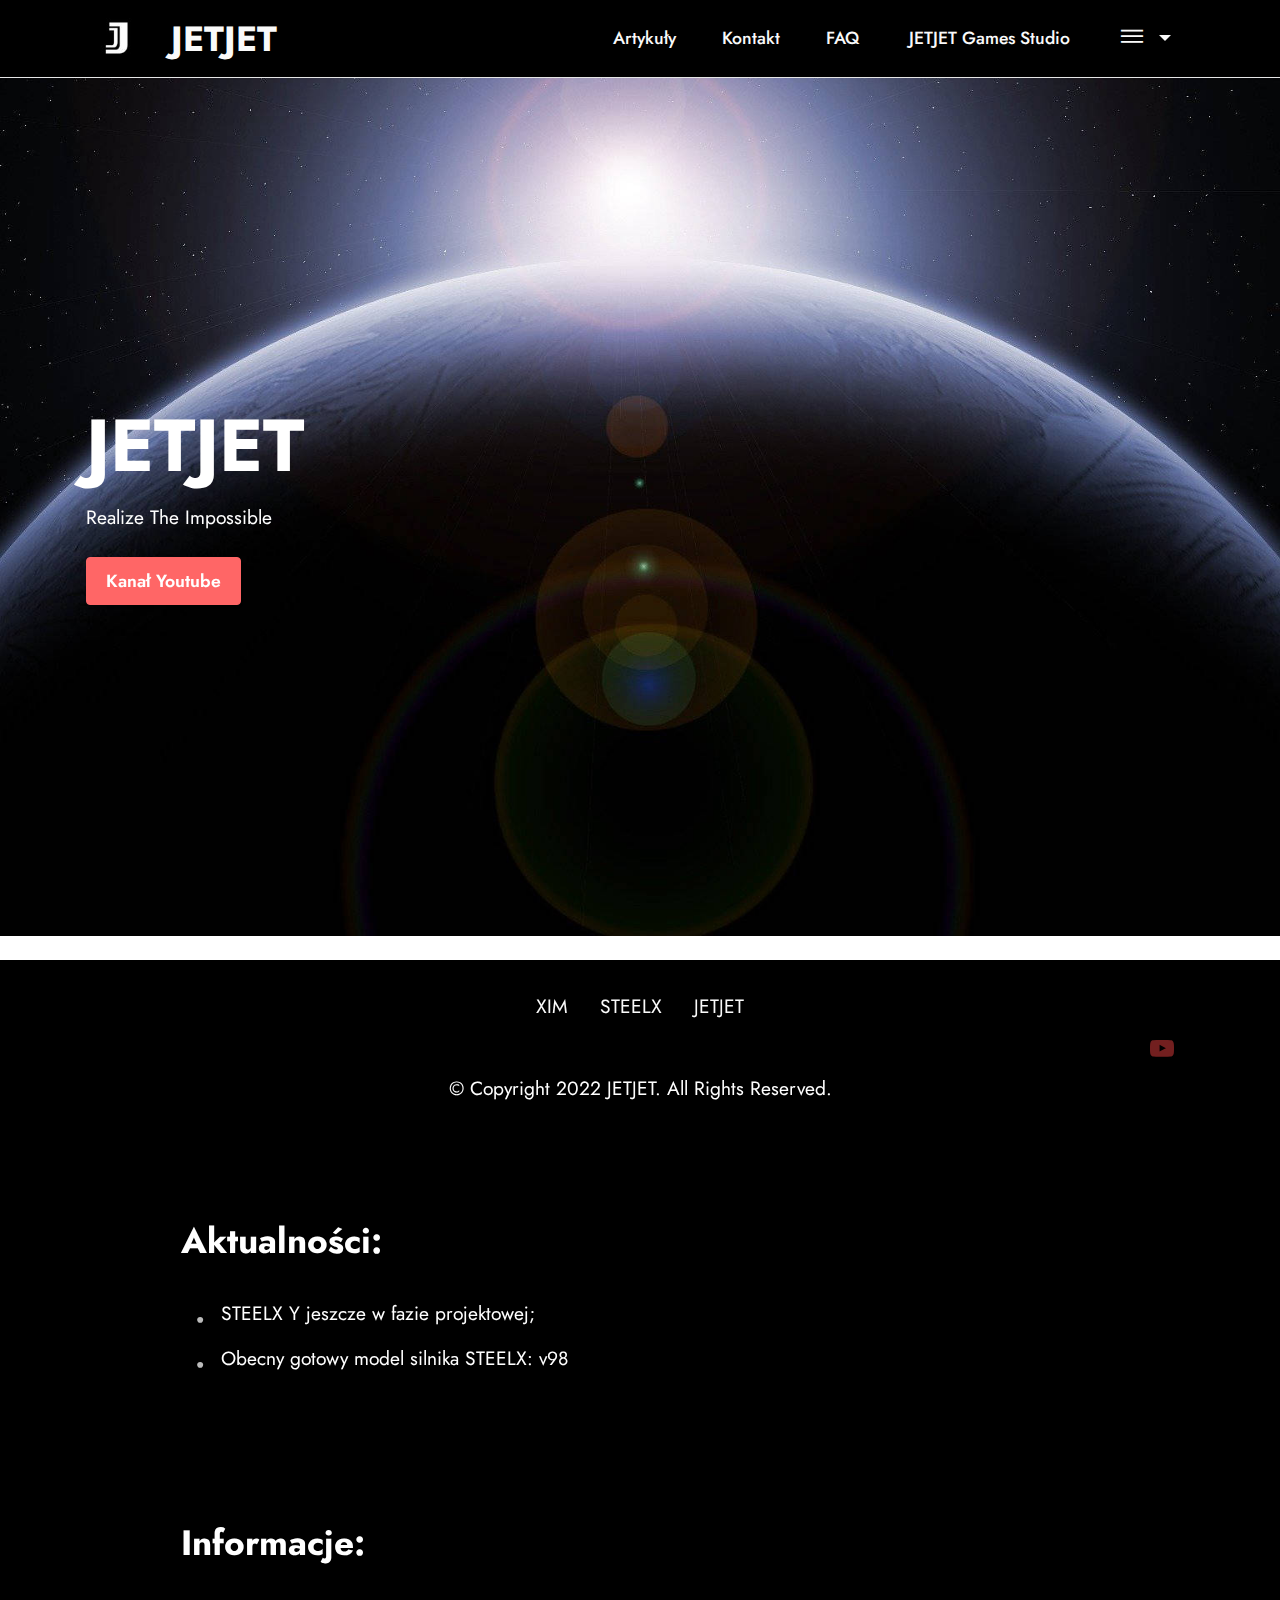
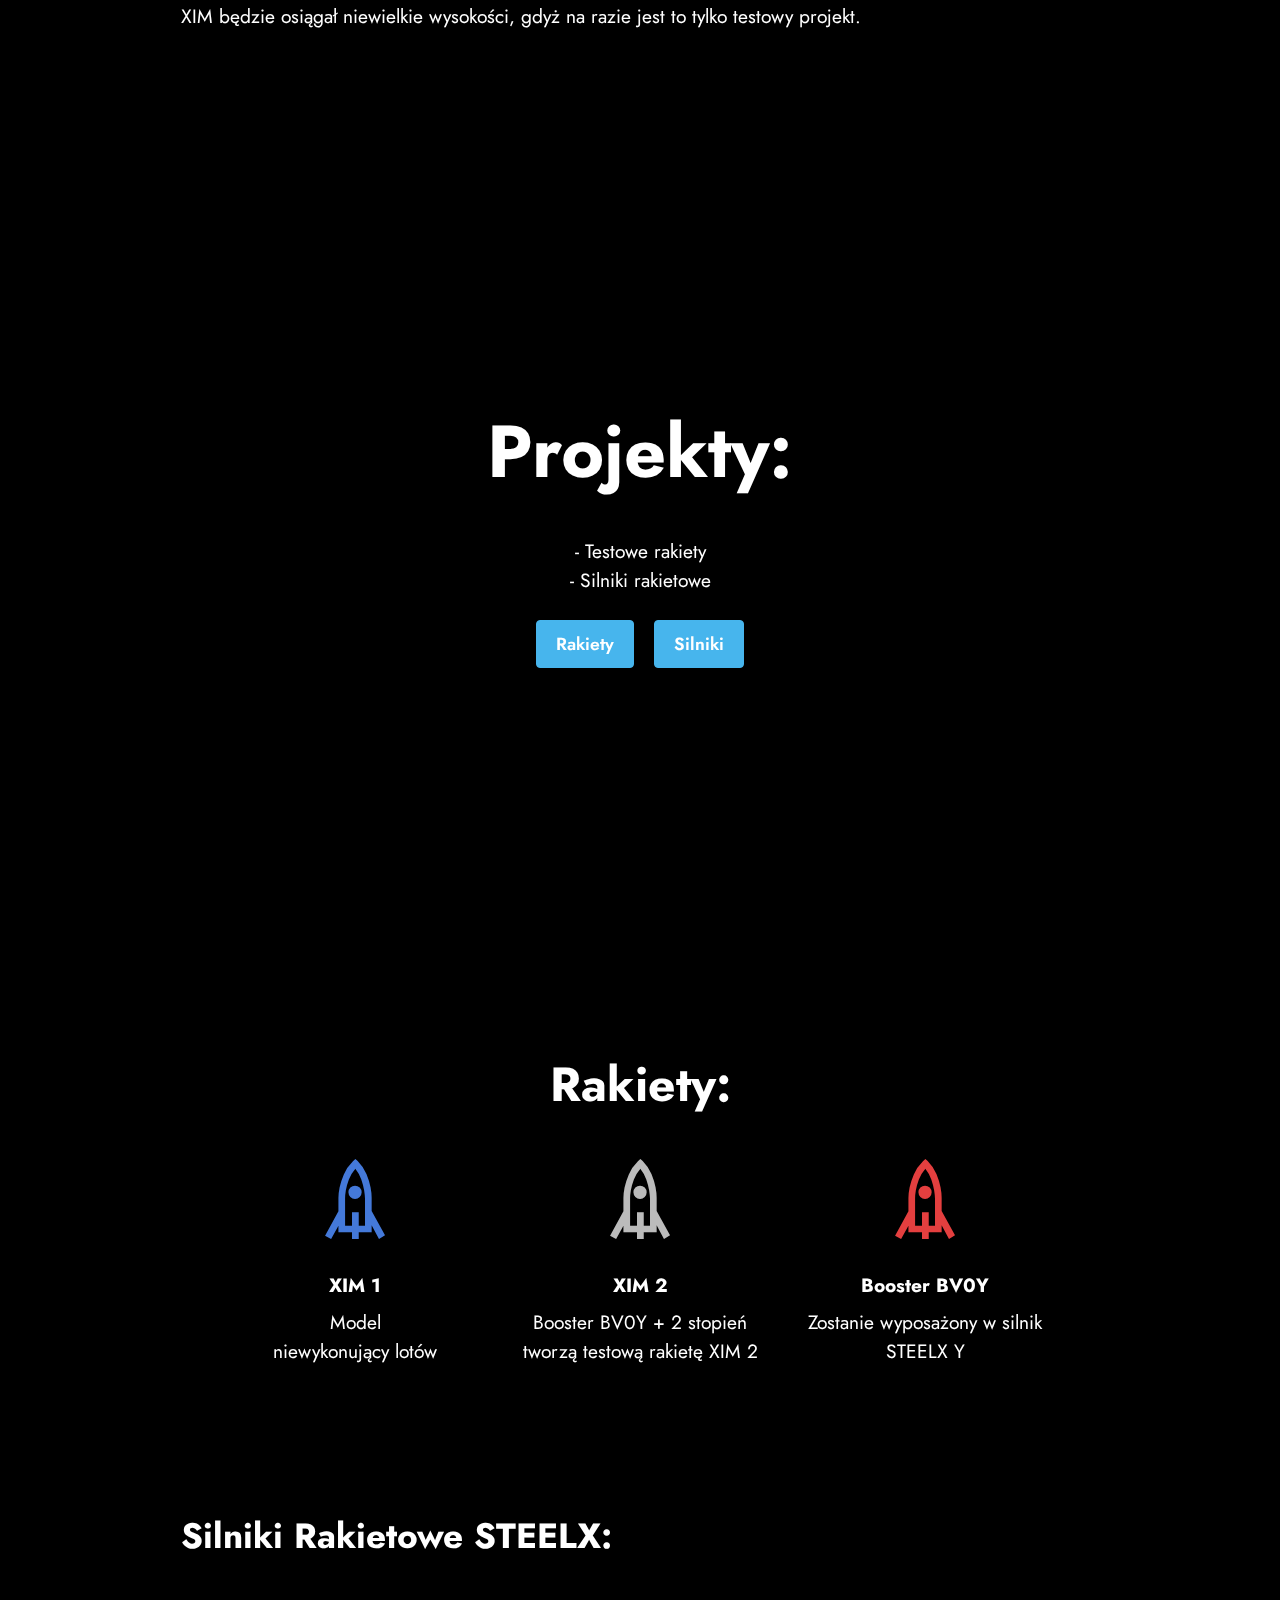
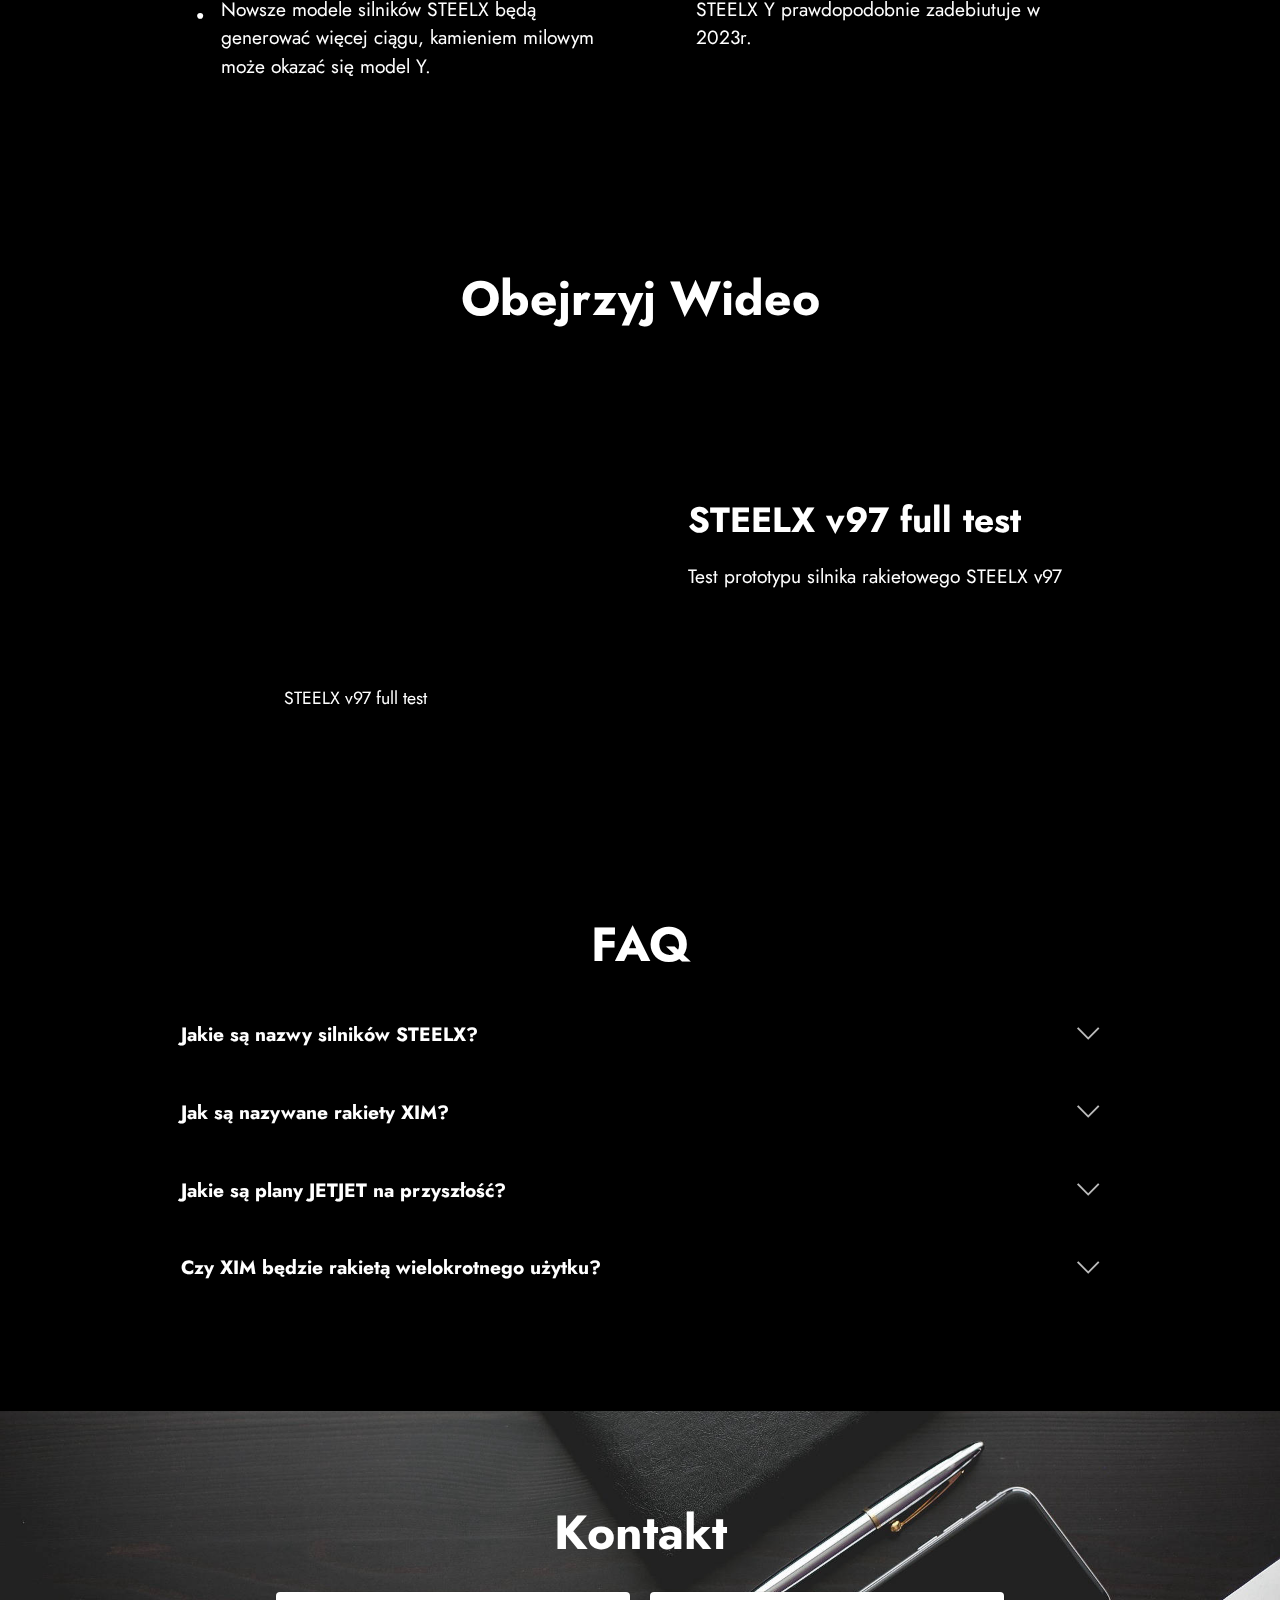
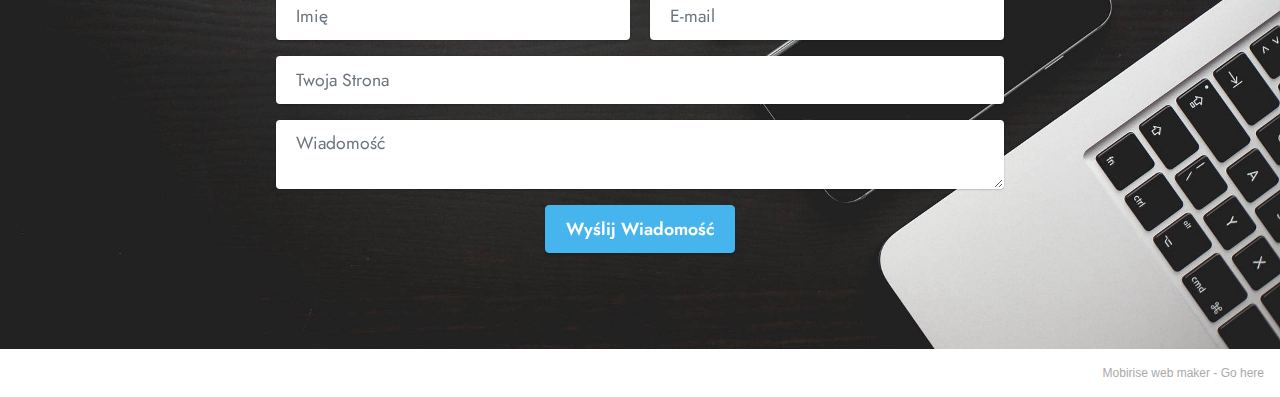
==== commit 43bf328c: "Add files via upload" ====
--- a/index.html
+++ b/index.html
@@ -51,7 +51,7 @@
                 </div>
             </button>
             <div class="collapse navbar-collapse" id="navbarSupportedContent">
-                <ul class="navbar-nav nav-dropdown nav-right" data-app-modern-menu="true"><li class="nav-item"><a class="nav-link link text-white text-primary display-4" href="page1.html">Artykuły</a></li><li class="nav-item"><a class="nav-link link text-white display-4" href="index.html#form5-u">Kontakt</a></li><li class="nav-item"><a class="nav-link link text-white display-4" href="index.html#content17-r">FAQ&nbsp;</a></li><li class="nav-item"><a class="nav-link link text-white text-primary display-4" href="http://jetjetpl.github.io">JETJET Games Studio&nbsp;</a></li><li class="nav-item dropdown"><a class="nav-link link text-white text-primary dropdown-toggle show display-4" href="index.html#top" data-toggle="dropdown-submenu" data-bs-toggle="dropdown" data-bs-auto-close="outside" aria-expanded="true"><span class="mobi-mbri mobi-mbri-menu mbr-iconfont mbr-iconfont-btn"></span></a><div class="dropdown-menu show" aria-labelledby="dropdown-undefined" data-bs-popper="none"><a class="text-white text-primary show dropdown-item display-4" href="index.html#content14-y">Aktualności</a><a class="text-white text-primary show dropdown-item display-4" href="page1.html">Artykuły</a><a class="text-white text-primary dropdown-item show display-4" href="index.html#features1-n" aria-expanded="false">XIM</a><a class="text-white text-primary show dropdown-item display-4" href="index.html#content13-o">STEELX</a><a class="text-white text-primary show dropdown-item display-4" href="index.html#form5-u">Kontakt</a></div></li></ul>
+                <ul class="navbar-nav nav-dropdown nav-right" data-app-modern-menu="true"><li class="nav-item"><a class="nav-link link text-white display-4" href="page1.html">Artykuły</a></li><li class="nav-item"><a class="nav-link link text-white display-4" href="index.html#form5-u">Kontakt</a></li><li class="nav-item"><a class="nav-link link text-white display-4" href="index.html#content17-r">FAQ&nbsp;</a></li><li class="nav-item"><a class="nav-link link text-white display-4" href="http://jetjetpl.github.io">JETJET Games Studio&nbsp;</a></li><li class="nav-item dropdown"><a class="nav-link link dropdown-toggle text-white display-4" href="index.html#top" data-toggle="dropdown-submenu" data-bs-toggle="dropdown" data-bs-auto-close="outside" aria-expanded="false"><span class="mobi-mbri mobi-mbri-menu mbr-iconfont mbr-iconfont-btn"></span></a><div class="dropdown-menu" aria-labelledby="dropdown-undefined"><a class="show dropdown-item text-white display-4" href="index.html#content14-y">Aktualności</a><a class="show dropdown-item text-white display-4" href="page1.html">Artykuły</a><a class="dropdown-item show text-white display-4" href="index.html#features1-n" aria-expanded="false">XIM</a><a class="show dropdown-item text-white display-4" href="index.html#content13-o">STEELX</a><a class="show dropdown-item text-white display-4" href="index.html#form5-u">Kontakt</a></div></li></ul>
                 
                 
             </div>
@@ -158,7 +158,7 @@
             <div class="col-12 col-lg-8">
                 <h1 class="mbr-section-title mbr-fonts-style mb-3 display-1"><strong>Projekty:</strong></h1>
                 
-                <p class="mbr-text mbr-fonts-style display-7"><br>- Testowe rakiety<br>- Silniki Rakietowe</p>
+                <p class="mbr-text mbr-fonts-style display-7"><br>- Testowe rakiety<br>- Silniki rakietowe</p>
                 <div class="mbr-section-btn mt-3"><a class="btn btn-info display-4" href="index.html#features1-n">Rakiety</a> <a class="btn btn-info display-4" href="index.html#content13-o">Silniki</a></div>
             </div>
         </div>
@@ -352,7 +352,7 @@
         </div>
         <div class="row justify-content-center mt-4">
             <div class="col-lg-8 mx-auto mbr-form" data-form-type="formoid">
-                <form action="https://mobirise.eu/" method="POST" class="mbr-form form-with-styler" data-form-title="Form Name"><input type="hidden" name="email" data-form-email="true" value="PoijKqWIi3F0ow9EiOqQvPgSf5xQLQLppKFy8IB9ixiDVKHG2DYX1tIqROKCR2726Y/lOovJ8Zr+KGsmkZ1Lf927GgXcIANBRHn6aIr+tG69ikdFk2m7lC7ClF3t5BA5">
+                <form action="https://mobirise.eu/" method="POST" class="mbr-form form-with-styler" data-form-title="Form Name"><input type="hidden" name="email" data-form-email="true" value="Jpwtc7XOzWeq0dfUS3hPSL48MD1j4EefQI68WiTfYiZjaVzJkYvfUG5h49/AtAkdGb6tx8fs/RHv/TiK9+QcK706Xr5dkLOQ+cTe93lVTXZqnsGBn6VZcNwAk0ZZSD53">
                     <div class="row">
                         <div hidden="hidden" data-form-alert="" class="alert alert-success col-12">Dziękujemy za wypełnienie formularza.</div>
                         <div hidden="hidden" data-form-alert-danger="" class="alert alert-danger col-12">Oops...! some
@@ -377,7 +377,7 @@
             </div>
         </div>
     </div>
-</section><section style="background-color: #fff; font-family: -apple-system, BlinkMacSystemFont, 'Segoe UI', 'Roboto', 'Helvetica Neue', Arial, sans-serif; color:#aaa; font-size:12px; padding: 0; align-items: center; display: flex;"><a href="https://mobirise.site/z" style="flex: 1 1; height: 3rem; padding-left: 1rem;"></a><p style="flex: 0 0 auto; margin:0; padding-right:1rem;"><a href="https://mobirise.site/d" style="color:#aaa;">This site</a> was created with Mobirise</p></section><script src="assets/bootstrap/js/bootstrap.bundle.min.js"></script>  <script src="assets/parallax/jarallax.js"></script>  <script src="assets/smoothscroll/smooth-scroll.js"></script>  <script src="assets/ytplayer/index.js"></script>  <script src="assets/playervimeo/vimeo_player.js"></script>  <script src="assets/mbr-switch-arrow/mbr-switch-arrow.js"></script>  <script src="assets/dropdown/js/navbar-dropdown.js"></script>  <script src="assets/theme/js/script.js"></script>  <script src="assets/formoid/formoid.min.js"></script>  
+</section><section style="background-color: #fff; font-family: -apple-system, BlinkMacSystemFont, 'Segoe UI', 'Roboto', 'Helvetica Neue', Arial, sans-serif; color:#aaa; font-size:12px; padding: 0; align-items: center; display: flex;"><a href="https://mobirise.site/e" style="flex: 1 1; height: 3rem; padding-left: 1rem;"></a><p style="flex: 0 0 auto; margin:0; padding-right:1rem;">Mobirise web maker - <a href="https://mobirise.site/o" style="color:#aaa;">Go here</a></p></section><script src="assets/bootstrap/js/bootstrap.bundle.min.js"></script>  <script src="assets/parallax/jarallax.js"></script>  <script src="assets/smoothscroll/smooth-scroll.js"></script>  <script src="assets/ytplayer/index.js"></script>  <script src="assets/playervimeo/vimeo_player.js"></script>  <script src="assets/mbr-switch-arrow/mbr-switch-arrow.js"></script>  <script src="assets/dropdown/js/navbar-dropdown.js"></script>  <script src="assets/theme/js/script.js"></script>  <script src="assets/formoid/formoid.min.js"></script>  
   
   
 </body>
--- a/assets/mobirise/css/mbr-additional.css
+++ b/assets/mobirise/css/mbr-additional.css
@@ -96,7 +96,7 @@
   border-radius: 4px;
 }
 .bg-primary {
-  background-color: #ffffff !important;
+  background-color: #bbbbbb !important;
 }
 .bg-success {
   background-color: #40b0bf !important;
@@ -112,25 +112,25 @@
 }
 .btn-primary,
 .btn-primary:active {
-  background-color: #ffffff !important;
-  border-color: #ffffff !important;
-  color: #808080 !important;
+  background-color: #bbbbbb !important;
+  border-color: #bbbbbb !important;
+  color: #ffffff !important;
   box-shadow: 0 2px 2px 0 rgba(0, 0, 0, 0.2);
 }
 .btn-primary:hover,
 .btn-primary:focus,
 .btn-primary.focus,
 .btn-primary.active {
-  color: #545454 !important;
-  background-color: #d4d4d4 !important;
-  border-color: #d4d4d4 !important;
+  color: #ffffff !important;
+  background-color: #909090 !important;
+  border-color: #909090 !important;
   box-shadow: 0 2px 5px 0 rgba(0, 0, 0, 0.2);
 }
 .btn-primary.disabled,
 .btn-primary:disabled {
-  color: #808080 !important;
-  background-color: #d4d4d4 !important;
-  border-color: #d4d4d4 !important;
+  color: #ffffff !important;
+  background-color: #909090 !important;
+  border-color: #909090 !important;
 }
 .btn-secondary,
 .btn-secondary:active {
@@ -290,22 +290,22 @@
 .btn-primary-outline:active {
   background-color: transparent !important;
   border-color: transparent;
-  color: #ffffff;
+  color: #bbbbbb;
 }
 .btn-primary-outline:hover,
 .btn-primary-outline:focus,
 .btn-primary-outline.focus,
 .btn-primary-outline.active {
-  color: #d4d4d4 !important;
+  color: #909090 !important;
   background-color: transparent!important;
   border-color: transparent!important;
   box-shadow: none!important;
 }
 .btn-primary-outline.disabled,
 .btn-primary-outline:disabled {
-  color: #808080 !important;
-  background-color: #ffffff !important;
-  border-color: #ffffff !important;
+  color: #ffffff !important;
+  background-color: #bbbbbb !important;
+  border-color: #bbbbbb !important;
 }
 .btn-secondary-outline,
 .btn-secondary-outline:active {
@@ -455,7 +455,7 @@
   border-color: #fafafa !important;
 }
 .text-primary {
-  color: #ffffff !important;
+  color: #bbbbbb !important;
 }
 .text-secondary {
   color: #ff6666 !important;
@@ -481,7 +481,7 @@
 a.text-primary:hover,
 a.text-primary:focus,
 a.text-primary.active {
-  color: #cccccc !important;
+  color: #888888 !important;
 }
 a.text-secondary:hover,
 a.text-secondary:focus,
@@ -532,7 +532,7 @@
   background-position: 0px 1.2em;
 }
 .nav-tabs .nav-link.active {
-  color: #ffffff;
+  color: #bbbbbb;
 }
 .nav-tabs .nav-link:not(.active) {
   color: #232323;
@@ -550,20 +550,20 @@
   background-color: #ff9966;
 }
 .mbr-gallery-filter li.active .btn {
-  background-color: #ffffff;
-  border-color: #ffffff;
-  color: #8c8c8c;
+  background-color: #bbbbbb;
+  border-color: #bbbbbb;
+  color: #ffffff;
 }
 .mbr-gallery-filter li.active .btn:focus {
   box-shadow: none;
 }
 a,
 a:hover {
-  color: #ffffff;
+  color: #bbbbbb;
 }
 .mbr-plan-header.bg-primary .mbr-plan-subtitle,
 .mbr-plan-header.bg-primary .mbr-plan-price-desc {
-  color: #ffffff;
+  color: #fbfbfb;
 }
 .mbr-plan-header.bg-success .mbr-plan-subtitle,
 .mbr-plan-header.bg-success .mbr-plan-price-desc {
@@ -597,7 +597,7 @@
 .form-control:hover,
 .form-control:focus {
   box-shadow: rgba(0, 0, 0, 0.07) 0px 1px 1px 0px, rgba(0, 0, 0, 0.07) 0px 1px 3px 0px, rgba(0, 0, 0, 0.03) 0px 0px 0px 1px;
-  border-color: #ffffff !important;
+  border-color: #bbbbbb !important;
 }
 .form-control:-webkit-input-placeholder {
   font-family: 'Jost', sans-serif;
@@ -609,19 +609,19 @@
   font-size: 1.375rem;
 }
 blockquote {
-  border-color: #ffffff;
+  border-color: #bbbbbb;
 }
 /* Forms */
 .jq-selectbox li:hover,
 .jq-selectbox li.selected {
-  background-color: #ffffff;
-  color: #000000;
+  background-color: #bbbbbb;
+  color: #ffffff;
 }
 .jq-number__spin {
   transition: 0.25s ease;
 }
 .jq-number__spin:hover {
-  border-color: #ffffff;
+  border-color: #bbbbbb;
 }
 .jq-selectbox .jq-selectbox__trigger-arrow,
 .jq-number__spin.minus:after,
@@ -633,14 +633,14 @@
 .jq-selectbox:hover .jq-selectbox__trigger-arrow,
 .jq-number__spin.minus:hover:after,
 .jq-number__spin.plus:hover:after {
-  border-top-color: #ffffff;
-  border-bottom-color: #ffffff;
+  border-top-color: #bbbbbb;
+  border-bottom-color: #bbbbbb;
 }
 .xdsoft_datetimepicker .xdsoft_calendar td.xdsoft_default,
 .xdsoft_datetimepicker .xdsoft_calendar td.xdsoft_current,
 .xdsoft_datetimepicker .xdsoft_timepicker .xdsoft_time_box > div > div.xdsoft_current {
   color: #000000 !important;
-  background-color: #ffffff !important;
+  background-color: #bbbbbb !important;
   box-shadow: none !important;
 }
 .xdsoft_datetimepicker .xdsoft_calendar td:hover,
@@ -671,7 +671,7 @@
   top: 50%;
   left: 50%;
   transform: translateX(-50%) translateY(-50%);
-  background-image: url("data:image/svg+xml;charset=UTF-8,%3csvg width='32' height='32' viewBox='0 0 64 64' xmlns='http://www.w3.org/2000/svg' stroke='%23ffffff' %3e%3cg fill='none' fill-rule='evenodd'%3e%3cg transform='translate(16 16)' stroke-width='2'%3e%3ccircle stroke-opacity='.5' cx='16' cy='16' r='16'/%3e%3cpath d='M32 16c0-9.94-8.06-16-16-16'%3e%3canimateTransform attributeName='transform' type='rotate' from='0 16 16' to='360 16 16' dur='1s' repeatCount='indefinite'/%3e%3c/path%3e%3c/g%3e%3c/g%3e%3c/svg%3e");
+  background-image: url("data:image/svg+xml;charset=UTF-8,%3csvg width='32' height='32' viewBox='0 0 64 64' xmlns='http://www.w3.org/2000/svg' stroke='%23bbbbbb' %3e%3cg fill='none' fill-rule='evenodd'%3e%3cg transform='translate(16 16)' stroke-width='2'%3e%3ccircle stroke-opacity='.5' cx='16' cy='16' r='16'/%3e%3cpath d='M32 16c0-9.94-8.06-16-16-16'%3e%3canimateTransform attributeName='transform' type='rotate' from='0 16 16' to='360 16 16' dur='1s' repeatCount='indefinite'/%3e%3c/path%3e%3c/g%3e%3c/g%3e%3c/svg%3e");
 }
 section.lazy-placeholder:after {
   opacity: 0.5;
@@ -781,7 +781,7 @@
   position: absolute;
   left: -1.6rem;
   content: "\2022";
-  color: #ffffff;
+  color: #bbbbbb;
   font-weight: bold;
   font-size: 2rem;
   width: 1.6rem;
@@ -930,7 +930,7 @@
   padding-left: 1rem;
   font-family: 'Moririse2' !important;
   font-size: 1.4rem !important;
-  color: #ffffff;
+  color: #bbbbbb;
 }
 .cid-sPnNrF1QDt .panel-body,
 .cid-sPnNrF1QDt .card-header {
@@ -1005,7 +1005,7 @@
 }
 .cid-s48OLK6784 .dropdown-item:hover,
 .cid-s48OLK6784 .dropdown-item:focus {
-  background: #ffffff !important;
+  background: #bbbbbb !important;
   color: white !important;
 }
 .cid-s48OLK6784 .nav-dropdown .link {
@@ -1430,7 +1430,7 @@
 }
 .cid-s48OLK6784 .dropdown-item:hover,
 .cid-s48OLK6784 .dropdown-item:focus {
-  background: #ffffff !important;
+  background: #bbbbbb !important;
   color: white !important;
 }
 .cid-s48OLK6784 .nav-dropdown .link {
@@ -1756,7 +1756,7 @@
   position: absolute;
   left: -1.6rem;
   content: "\2022";
-  color: #ffffff;
+  color: #bbbbbb;
   font-weight: bold;
   font-size: 2rem;
   width: 1.6rem;
--- a/assets/mobirise/css/mbr-additional.css
+++ b/assets/mobirise/css/mbr-additional.css
@@ -96,7 +96,7 @@
   border-radius: 4px;
 }
 .bg-primary {
-  background-color: #ffffff !important;
+  background-color: #bbbbbb !important;
 }
 .bg-success {
   background-color: #40b0bf !important;
@@ -112,25 +112,25 @@
 }
 .btn-primary,
 .btn-primary:active {
-  background-color: #ffffff !important;
-  border-color: #ffffff !important;
-  color: #808080 !important;
+  background-color: #bbbbbb !important;
+  border-color: #bbbbbb !important;
+  color: #ffffff !important;
   box-shadow: 0 2px 2px 0 rgba(0, 0, 0, 0.2);
 }
 .btn-primary:hover,
 .btn-primary:focus,
 .btn-primary.focus,
 .btn-primary.active {
-  color: #545454 !important;
-  background-color: #d4d4d4 !important;
-  border-color: #d4d4d4 !important;
+  color: #ffffff !important;
+  background-color: #909090 !important;
+  border-color: #909090 !important;
   box-shadow: 0 2px 5px 0 rgba(0, 0, 0, 0.2);
 }
 .btn-primary.disabled,
 .btn-primary:disabled {
-  color: #808080 !important;
-  background-color: #d4d4d4 !important;
-  border-color: #d4d4d4 !important;
+  color: #ffffff !important;
+  background-color: #909090 !important;
+  border-color: #909090 !important;
 }
 .btn-secondary,
 .btn-secondary:active {
@@ -290,22 +290,22 @@
 .btn-primary-outline:active {
   background-color: transparent !important;
   border-color: transparent;
-  color: #ffffff;
+  color: #bbbbbb;
 }
 .btn-primary-outline:hover,
 .btn-primary-outline:focus,
 .btn-primary-outline.focus,
 .btn-primary-outline.active {
-  color: #d4d4d4 !important;
+  color: #909090 !important;
   background-color: transparent!important;
   border-color: transparent!important;
   box-shadow: none!important;
 }
 .btn-primary-outline.disabled,
 .btn-primary-outline:disabled {
-  color: #808080 !important;
-  background-color: #ffffff !important;
-  border-color: #ffffff !important;
+  color: #ffffff !important;
+  background-color: #bbbbbb !important;
+  border-color: #bbbbbb !important;
 }
 .btn-secondary-outline,
 .btn-secondary-outline:active {
@@ -455,7 +455,7 @@
   border-color: #fafafa !important;
 }
 .text-primary {
-  color: #ffffff !important;
+  color: #bbbbbb !important;
 }
 .text-secondary {
   color: #ff6666 !important;
@@ -481,7 +481,7 @@
 a.text-primary:hover,
 a.text-primary:focus,
 a.text-primary.active {
-  color: #cccccc !important;
+  color: #888888 !important;
 }
 a.text-secondary:hover,
 a.text-secondary:focus,
@@ -532,7 +532,7 @@
   background-position: 0px 1.2em;
 }
 .nav-tabs .nav-link.active {
-  color: #ffffff;
+  color: #bbbbbb;
 }
 .nav-tabs .nav-link:not(.active) {
   color: #232323;
@@ -550,20 +550,20 @@
   background-color: #ff9966;
 }
 .mbr-gallery-filter li.active .btn {
-  background-color: #ffffff;
-  border-color: #ffffff;
-  color: #8c8c8c;
+  background-color: #bbbbbb;
+  border-color: #bbbbbb;
+  color: #ffffff;
 }
 .mbr-gallery-filter li.active .btn:focus {
   box-shadow: none;
 }
 a,
 a:hover {
-  color: #ffffff;
+  color: #bbbbbb;
 }
 .mbr-plan-header.bg-primary .mbr-plan-subtitle,
 .mbr-plan-header.bg-primary .mbr-plan-price-desc {
-  color: #ffffff;
+  color: #fbfbfb;
 }
 .mbr-plan-header.bg-success .mbr-plan-subtitle,
 .mbr-plan-header.bg-success .mbr-plan-price-desc {
@@ -597,7 +597,7 @@
 .form-control:hover,
 .form-control:focus {
   box-shadow: rgba(0, 0, 0, 0.07) 0px 1px 1px 0px, rgba(0, 0, 0, 0.07) 0px 1px 3px 0px, rgba(0, 0, 0, 0.03) 0px 0px 0px 1px;
-  border-color: #ffffff !important;
+  border-color: #bbbbbb !important;
 }
 .form-control:-webkit-input-placeholder {
   font-family: 'Jost', sans-serif;
@@ -609,19 +609,19 @@
   font-size: 1.375rem;
 }
 blockquote {
-  border-color: #ffffff;
+  border-color: #bbbbbb;
 }
 /* Forms */
 .jq-selectbox li:hover,
 .jq-selectbox li.selected {
-  background-color: #ffffff;
-  color: #000000;
+  background-color: #bbbbbb;
+  color: #ffffff;
 }
 .jq-number__spin {
   transition: 0.25s ease;
 }
 .jq-number__spin:hover {
-  border-color: #ffffff;
+  border-color: #bbbbbb;
 }
 .jq-selectbox .jq-selectbox__trigger-arrow,
 .jq-number__spin.minus:after,
@@ -633,14 +633,14 @@
 .jq-selectbox:hover .jq-selectbox__trigger-arrow,
 .jq-number__spin.minus:hover:after,
 .jq-number__spin.plus:hover:after {
-  border-top-color: #ffffff;
-  border-bottom-color: #ffffff;
+  border-top-color: #bbbbbb;
+  border-bottom-color: #bbbbbb;
 }
 .xdsoft_datetimepicker .xdsoft_calendar td.xdsoft_default,
 .xdsoft_datetimepicker .xdsoft_calendar td.xdsoft_current,
 .xdsoft_datetimepicker .xdsoft_timepicker .xdsoft_time_box > div > div.xdsoft_current {
   color: #000000 !important;
-  background-color: #ffffff !important;
+  background-color: #bbbbbb !important;
   box-shadow: none !important;
 }
 .xdsoft_datetimepicker .xdsoft_calendar td:hover,
@@ -671,7 +671,7 @@
   top: 50%;
   left: 50%;
   transform: translateX(-50%) translateY(-50%);
-  background-image: url("data:image/svg+xml;charset=UTF-8,%3csvg width='32' height='32' viewBox='0 0 64 64' xmlns='http://www.w3.org/2000/svg' stroke='%23ffffff' %3e%3cg fill='none' fill-rule='evenodd'%3e%3cg transform='translate(16 16)' stroke-width='2'%3e%3ccircle stroke-opacity='.5' cx='16' cy='16' r='16'/%3e%3cpath d='M32 16c0-9.94-8.06-16-16-16'%3e%3canimateTransform attributeName='transform' type='rotate' from='0 16 16' to='360 16 16' dur='1s' repeatCount='indefinite'/%3e%3c/path%3e%3c/g%3e%3c/g%3e%3c/svg%3e");
+  background-image: url("data:image/svg+xml;charset=UTF-8,%3csvg width='32' height='32' viewBox='0 0 64 64' xmlns='http://www.w3.org/2000/svg' stroke='%23bbbbbb' %3e%3cg fill='none' fill-rule='evenodd'%3e%3cg transform='translate(16 16)' stroke-width='2'%3e%3ccircle stroke-opacity='.5' cx='16' cy='16' r='16'/%3e%3cpath d='M32 16c0-9.94-8.06-16-16-16'%3e%3canimateTransform attributeName='transform' type='rotate' from='0 16 16' to='360 16 16' dur='1s' repeatCount='indefinite'/%3e%3c/path%3e%3c/g%3e%3c/g%3e%3c/svg%3e");
 }
 section.lazy-placeholder:after {
   opacity: 0.5;
@@ -781,7 +781,7 @@
   position: absolute;
   left: -1.6rem;
   content: "\2022";
-  color: #ffffff;
+  color: #bbbbbb;
   font-weight: bold;
   font-size: 2rem;
   width: 1.6rem;
@@ -930,7 +930,7 @@
   padding-left: 1rem;
   font-family: 'Moririse2' !important;
   font-size: 1.4rem !important;
-  color: #ffffff;
+  color: #bbbbbb;
 }
 .cid-sPnNrF1QDt .panel-body,
 .cid-sPnNrF1QDt .card-header {
@@ -1005,7 +1005,7 @@
 }
 .cid-s48OLK6784 .dropdown-item:hover,
 .cid-s48OLK6784 .dropdown-item:focus {
-  background: #ffffff !important;
+  background: #bbbbbb !important;
   color: white !important;
 }
 .cid-s48OLK6784 .nav-dropdown .link {
@@ -1430,7 +1430,7 @@
 }
 .cid-s48OLK6784 .dropdown-item:hover,
 .cid-s48OLK6784 .dropdown-item:focus {
-  background: #ffffff !important;
+  background: #bbbbbb !important;
   color: white !important;
 }
 .cid-s48OLK6784 .nav-dropdown .link {
@@ -1756,7 +1756,7 @@
   position: absolute;
   left: -1.6rem;
   content: "\2022";
-  color: #ffffff;
+  color: #bbbbbb;
   font-weight: bold;
   font-size: 2rem;
   width: 1.6rem;
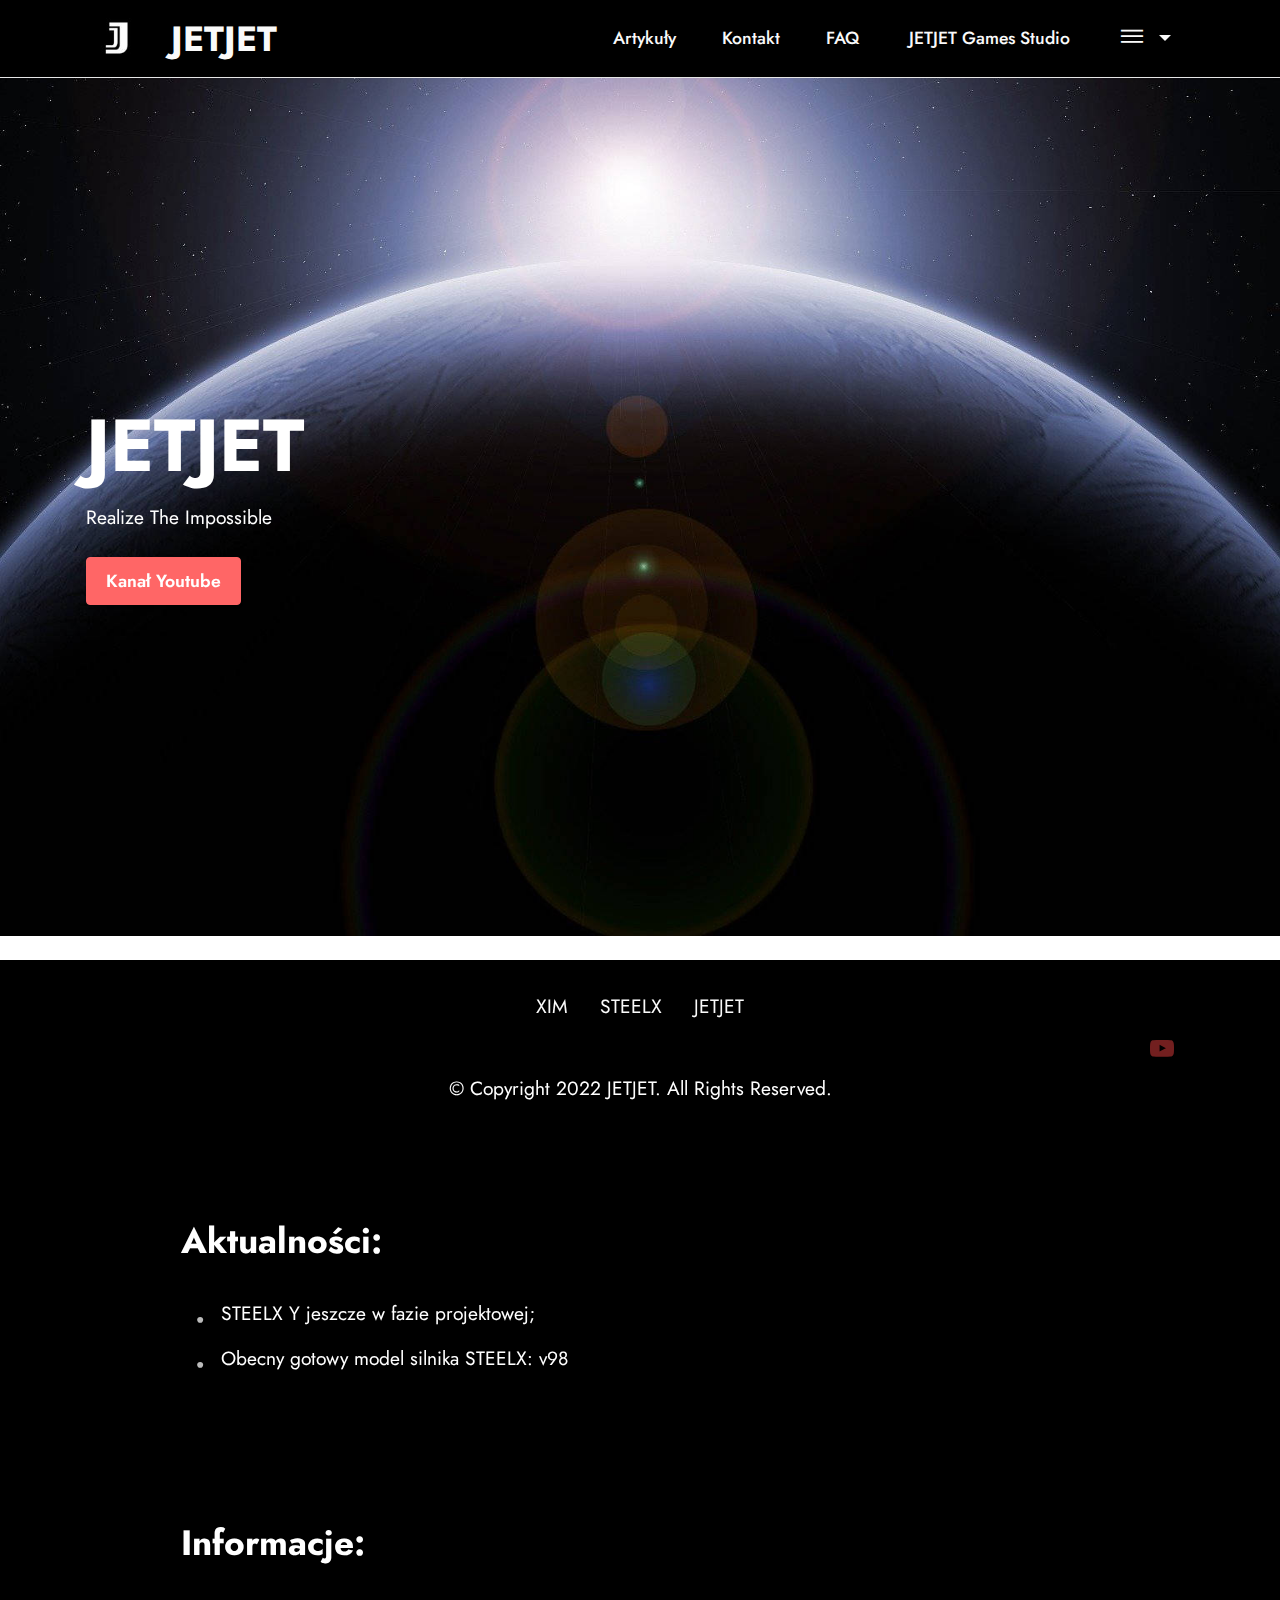
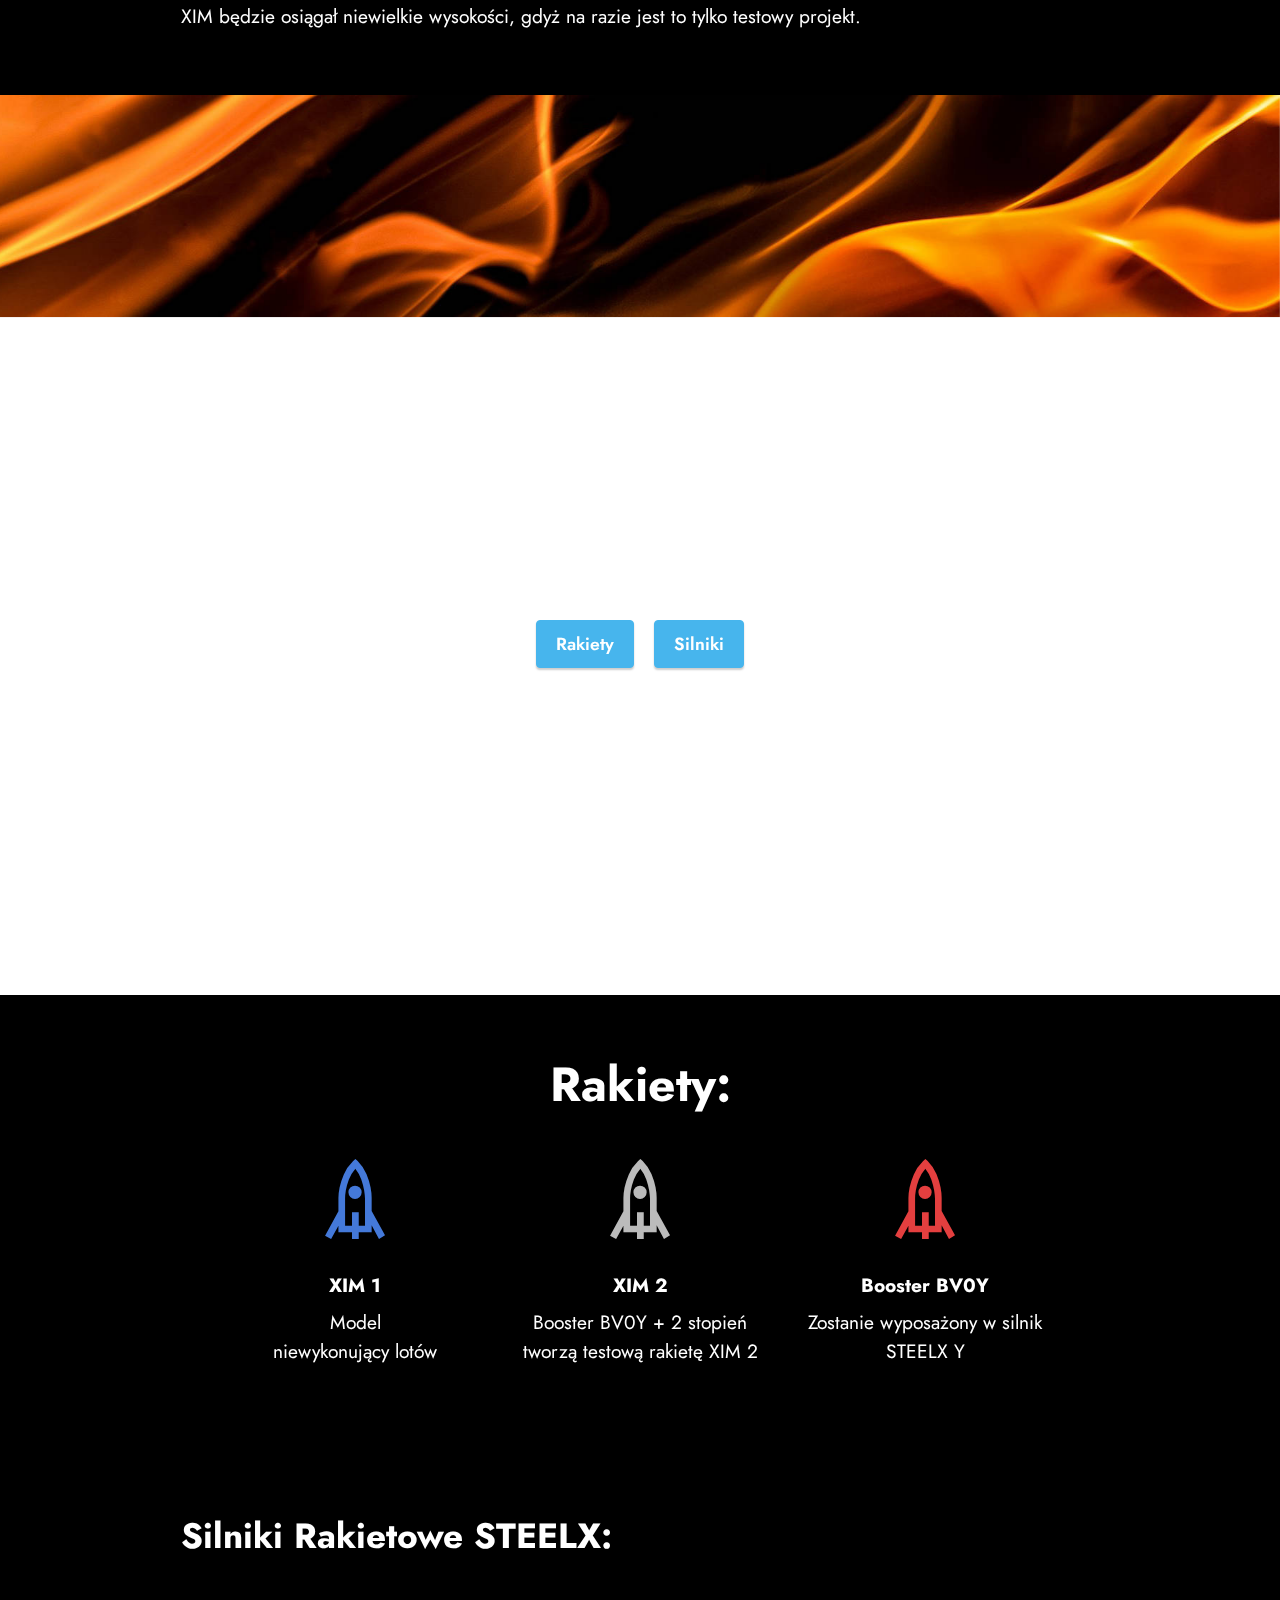
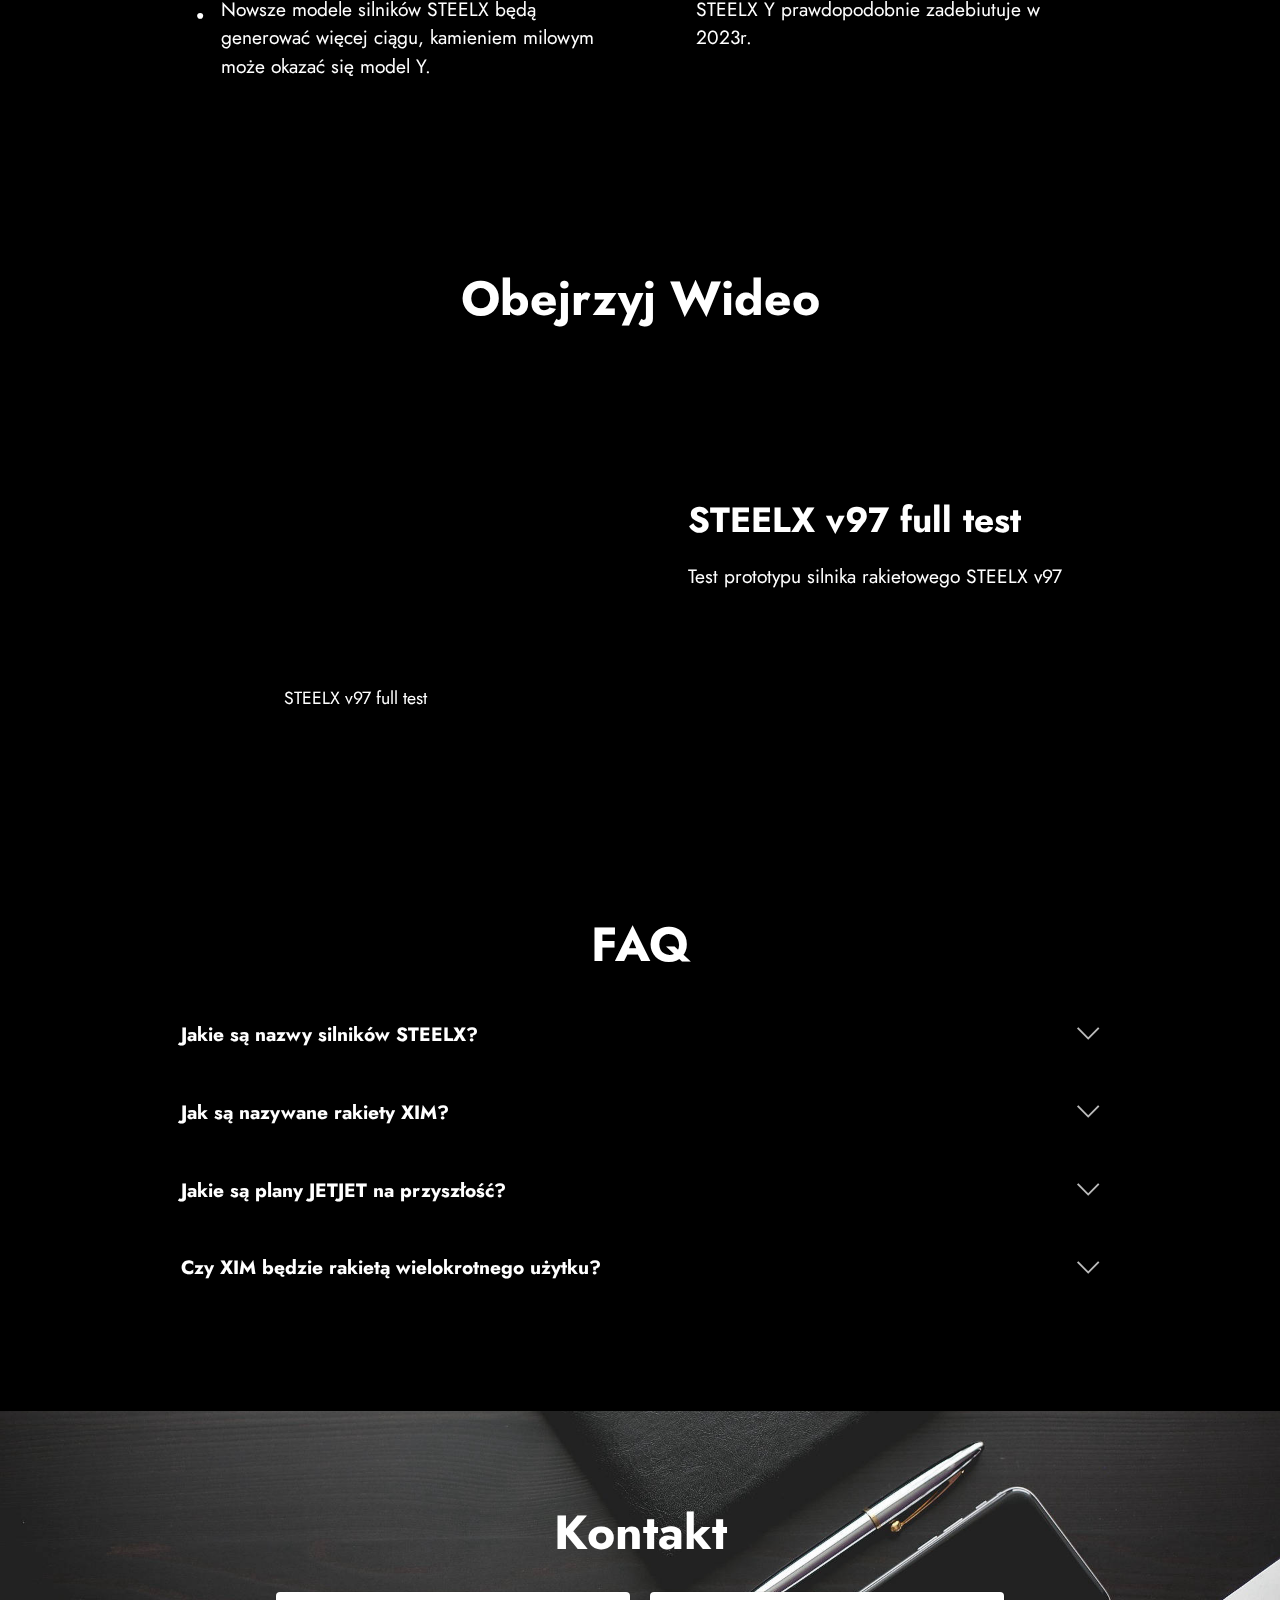
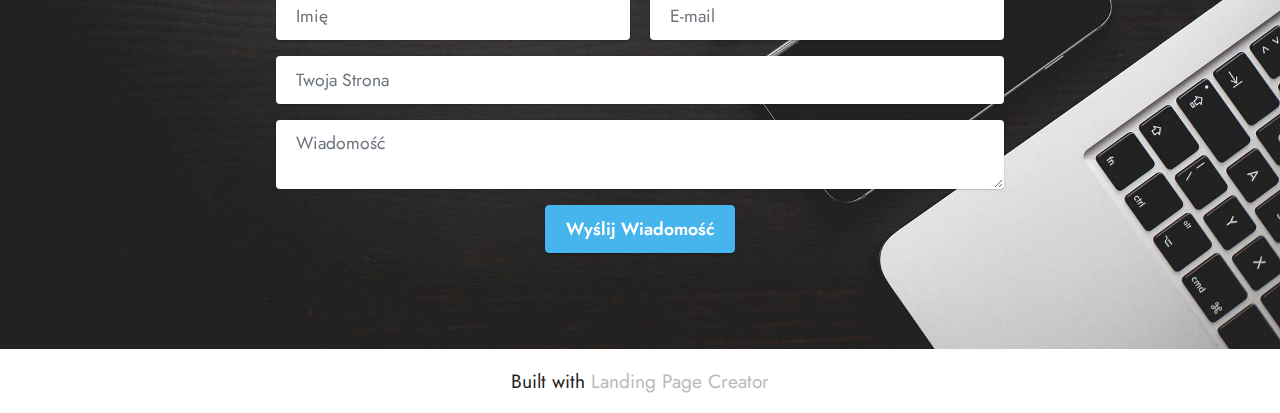
==== commit 5b0d4202: "Add files via upload" ====
--- a/index.html
+++ b/index.html
@@ -1,10 +1,10 @@
 <!DOCTYPE html>
 <html  >
 <head>
-  <!-- Site made with Mobirise Website Builder v5.5.2, https://mobirise.com -->
+  <!-- Site made with Mobirise Website Builder v5.7.8, https://mobirise.com -->
   <meta charset="UTF-8">
   <meta http-equiv="X-UA-Compatible" content="IE=edge">
-  <meta name="generator" content="Mobirise v5.5.2, mobirise.com">
+  <meta name="generator" content="Mobirise v5.7.8, mobirise.com">
   <meta name="viewport" content="width=device-width, initial-scale=1, minimum-scale=1">
   <link rel="shortcut icon" href="assets/images/channels4-profile-jetjet-new2-96x96.jpg" type="image/x-icon">
   <meta name="description" content="JETJET Aeronautics&Space">
@@ -23,7 +23,7 @@
   <link rel="preload" href="https://fonts.googleapis.com/css?family=Jost:100,200,300,400,500,600,700,800,900,100i,200i,300i,400i,500i,600i,700i,800i,900i&display=swap" as="style" onload="this.onload=null;this.rel='stylesheet'">
   <noscript><link rel="stylesheet" href="https://fonts.googleapis.com/css?family=Jost:100,200,300,400,500,600,700,800,900,100i,200i,300i,400i,500i,600i,700i,800i,900i&display=swap"></noscript>
   <link rel="preload" as="style" href="assets/mobirise/css/mbr-additional.css"><link rel="stylesheet" href="assets/mobirise/css/mbr-additional.css" type="text/css">
-  
+
   
   
   
@@ -147,7 +147,7 @@
     </div>
 </section>
 
-<section data-bs-version="5.1" class="header1 cid-s48MCQYojq mbr-fullscreen" id="header1-f">
+<section data-bs-version="5.1" class="header1 cid-s48MCQYojq mbr-fullscreen mbr-parallax-background" id="header1-f">
 
     
 
@@ -250,7 +250,7 @@
         </div>
         <div class="row align-items-center">
             <div class="col-12 col-lg-6 video-block">
-                <div class="video-wrapper"><iframe class="mbr-embedded-video" src="https://www.youtube.com/embed/F9g-cOJ9_Hs?rel=0&amp;amp;showinfo=0&amp;autoplay=0&amp;loop=0" width="1280" height="720" frameborder="0" allowfullscreen></iframe></div>
+                <div class="video-wrapper"><iframe class="mbr-embedded-video" src="https://www.youtube.com/embed/F9g-cOJ9_Hs?rel=0&amp;amp;&amp;showinfo=0&amp;autoplay=0&amp;loop=0" width="1280" height="720" frameborder="0" allowfullscreen></iframe></div>
                 <p class="mbr-description pt-2 mbr-fonts-style display-4">STEELX v97 full test<br></p>
             </div>
             <div class="col-12 col-lg">
@@ -352,7 +352,7 @@
         </div>
         <div class="row justify-content-center mt-4">
             <div class="col-lg-8 mx-auto mbr-form" data-form-type="formoid">
-                <form action="https://mobirise.eu/" method="POST" class="mbr-form form-with-styler" data-form-title="Form Name"><input type="hidden" name="email" data-form-email="true" value="Jpwtc7XOzWeq0dfUS3hPSL48MD1j4EefQI68WiTfYiZjaVzJkYvfUG5h49/AtAkdGb6tx8fs/RHv/TiK9+QcK706Xr5dkLOQ+cTe93lVTXZqnsGBn6VZcNwAk0ZZSD53">
+                <form action="https://mobirise.eu/" method="POST" class="mbr-form form-with-styler" data-form-title="Form Name"><input type="hidden" name="email" data-form-email="true" value="OL6I92802YuzqgDpgcZxr9EDZ4q1J4lItK3vQLAuStrX4t+8+oVQvAMDqZwVMPY29MB9aNHKnTO7GWDgXEtCyf74jnKWASYGrmp/3ayck0A/WmeDzU0DKatxJaZvRWT8">
                     <div class="row">
                         <div hidden="hidden" data-form-alert="" class="alert alert-success col-12">Dziękujemy za wypełnienie formularza.</div>
                         <div hidden="hidden" data-form-alert-danger="" class="alert alert-danger col-12">Oops...! some
@@ -377,7 +377,7 @@
             </div>
         </div>
     </div>
-</section><section style="background-color: #fff; font-family: -apple-system, BlinkMacSystemFont, 'Segoe UI', 'Roboto', 'Helvetica Neue', Arial, sans-serif; color:#aaa; font-size:12px; padding: 0; align-items: center; display: flex;"><a href="https://mobirise.site/e" style="flex: 1 1; height: 3rem; padding-left: 1rem;"></a><p style="flex: 0 0 auto; margin:0; padding-right:1rem;">Mobirise web maker - <a href="https://mobirise.site/o" style="color:#aaa;">Go here</a></p></section><script src="assets/bootstrap/js/bootstrap.bundle.min.js"></script>  <script src="assets/parallax/jarallax.js"></script>  <script src="assets/smoothscroll/smooth-scroll.js"></script>  <script src="assets/ytplayer/index.js"></script>  <script src="assets/playervimeo/vimeo_player.js"></script>  <script src="assets/mbr-switch-arrow/mbr-switch-arrow.js"></script>  <script src="assets/dropdown/js/navbar-dropdown.js"></script>  <script src="assets/theme/js/script.js"></script>  <script src="assets/formoid/formoid.min.js"></script>  
+</section><section class="display-7" style="padding: 0;align-items: center;justify-content: center;flex-wrap: wrap;    align-content: center;display: flex;position: relative;height: 4rem;"><a href="https://mobiri.se/" style="flex: 1 1;height: 4rem;position: absolute;width: 100%;z-index: 1;"><img alt="" style="height: 4rem;" src="[data-uri]"></a><p style="margin: 0;text-align: center;" class="display-7">Built with &#8204;</p><a style="z-index:1" href="https://mobirise.com/builder/landing-page-builder.html">Landing Page Creator</a></section><script src="assets/bootstrap/js/bootstrap.bundle.min.js"></script>  <script src="assets/parallax/jarallax.js"></script>  <script src="assets/smoothscroll/smooth-scroll.js"></script>  <script src="assets/ytplayer/index.js"></script>  <script src="assets/playervimeo/vimeo_player.js"></script>  <script src="assets/mbr-switch-arrow/mbr-switch-arrow.js"></script>  <script src="assets/dropdown/js/navbar-dropdown.js"></script>  <script src="assets/theme/js/script.js"></script>  <script src="assets/formoid/formoid.min.js"></script>  
   
   
 </body>
--- a/assets/theme/css/style.css
+++ b/assets/theme/css/style.css
@@ -938,6 +938,19 @@
 .dropdown-item:hover + .dropdown-menu,
 .dropdown-menu:hover {
   display: block;
+}
+
+@media (min-aspect-ratio: 16/9) {
+  .mbr-video-foreground {
+    height: 300% !important;
+    top: -100% !important;
+  }
+}
+@media (max-aspect-ratio: 16/9) {
+  .mbr-video-foreground {
+    width: 300% !important;
+    left: -100% !important;
+  }
 }.engine {
 	position: absolute;
 	text-indent: -2400px;
--- a/assets/mobirise/css/mbr-additional.css
+++ b/assets/mobirise/css/mbr-additional.css
@@ -804,7 +804,7 @@
   color: #ffffff;
 }
 .cid-s48MCQYojq {
-  background-color: #000000;
+  background-image: url("../../../assets/images/mbr-1920x1264.jpg");
 }
 .cid-s48MCQYojq .mbr-section-title {
   text-align: center;
--- a/assets/mobirise/css/mbr-additional.css
+++ b/assets/mobirise/css/mbr-additional.css
@@ -804,7 +804,7 @@
   color: #ffffff;
 }
 .cid-s48MCQYojq {
-  background-color: #000000;
+  background-image: url("../../../assets/images/mbr-1920x1264.jpg");
 }
 .cid-s48MCQYojq .mbr-section-title {
   text-align: center;
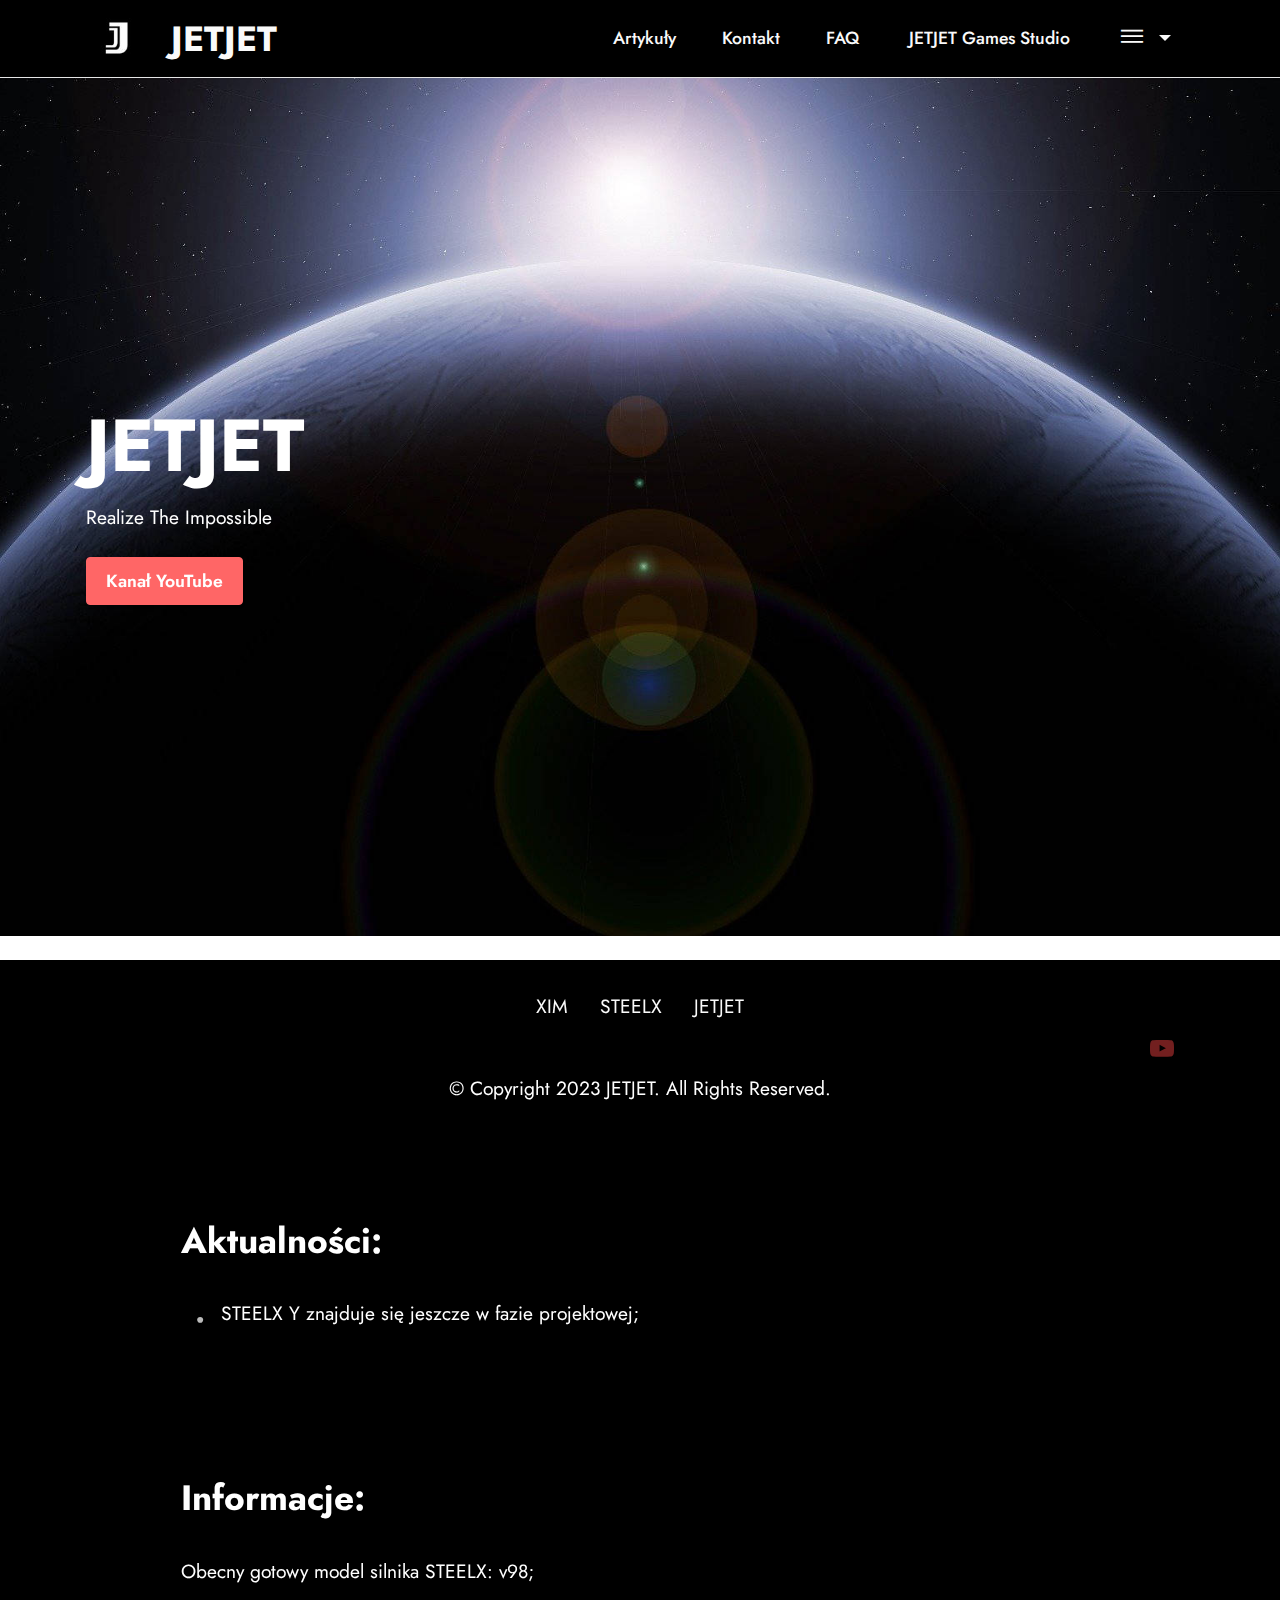
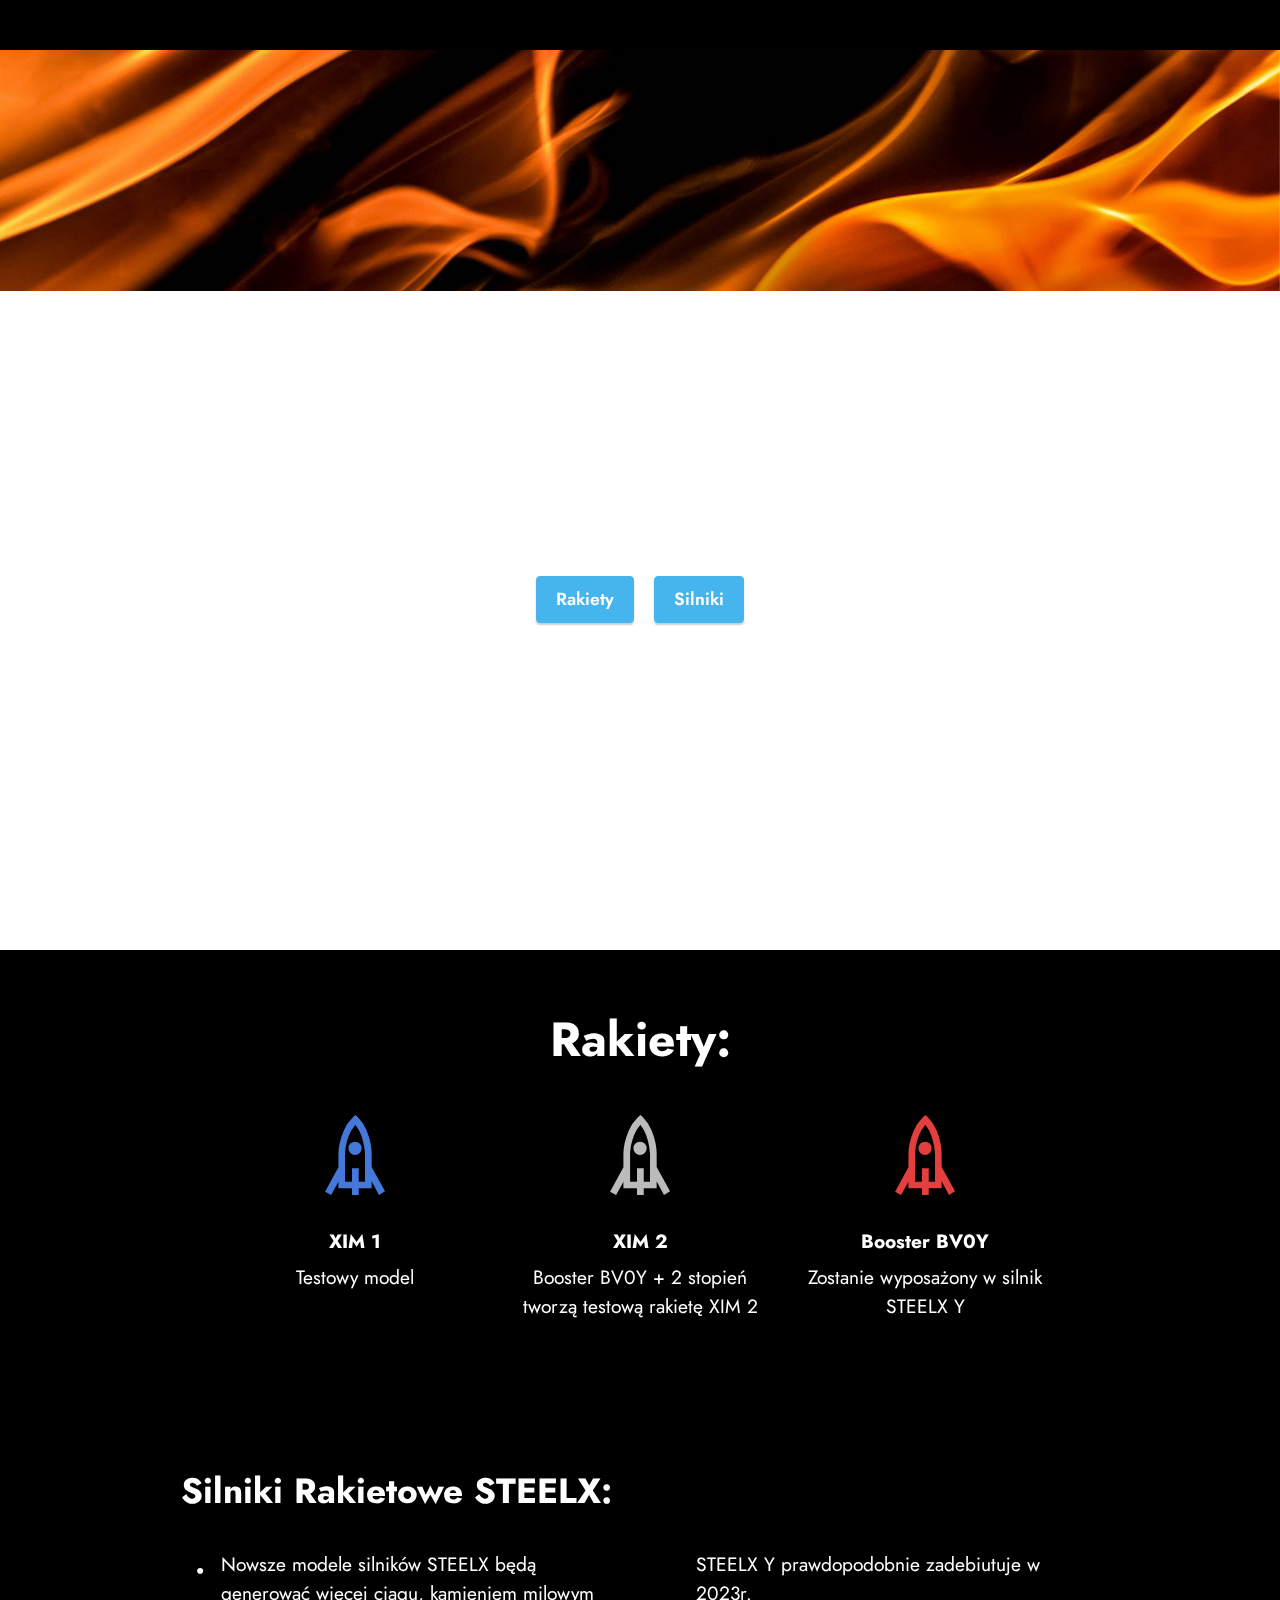
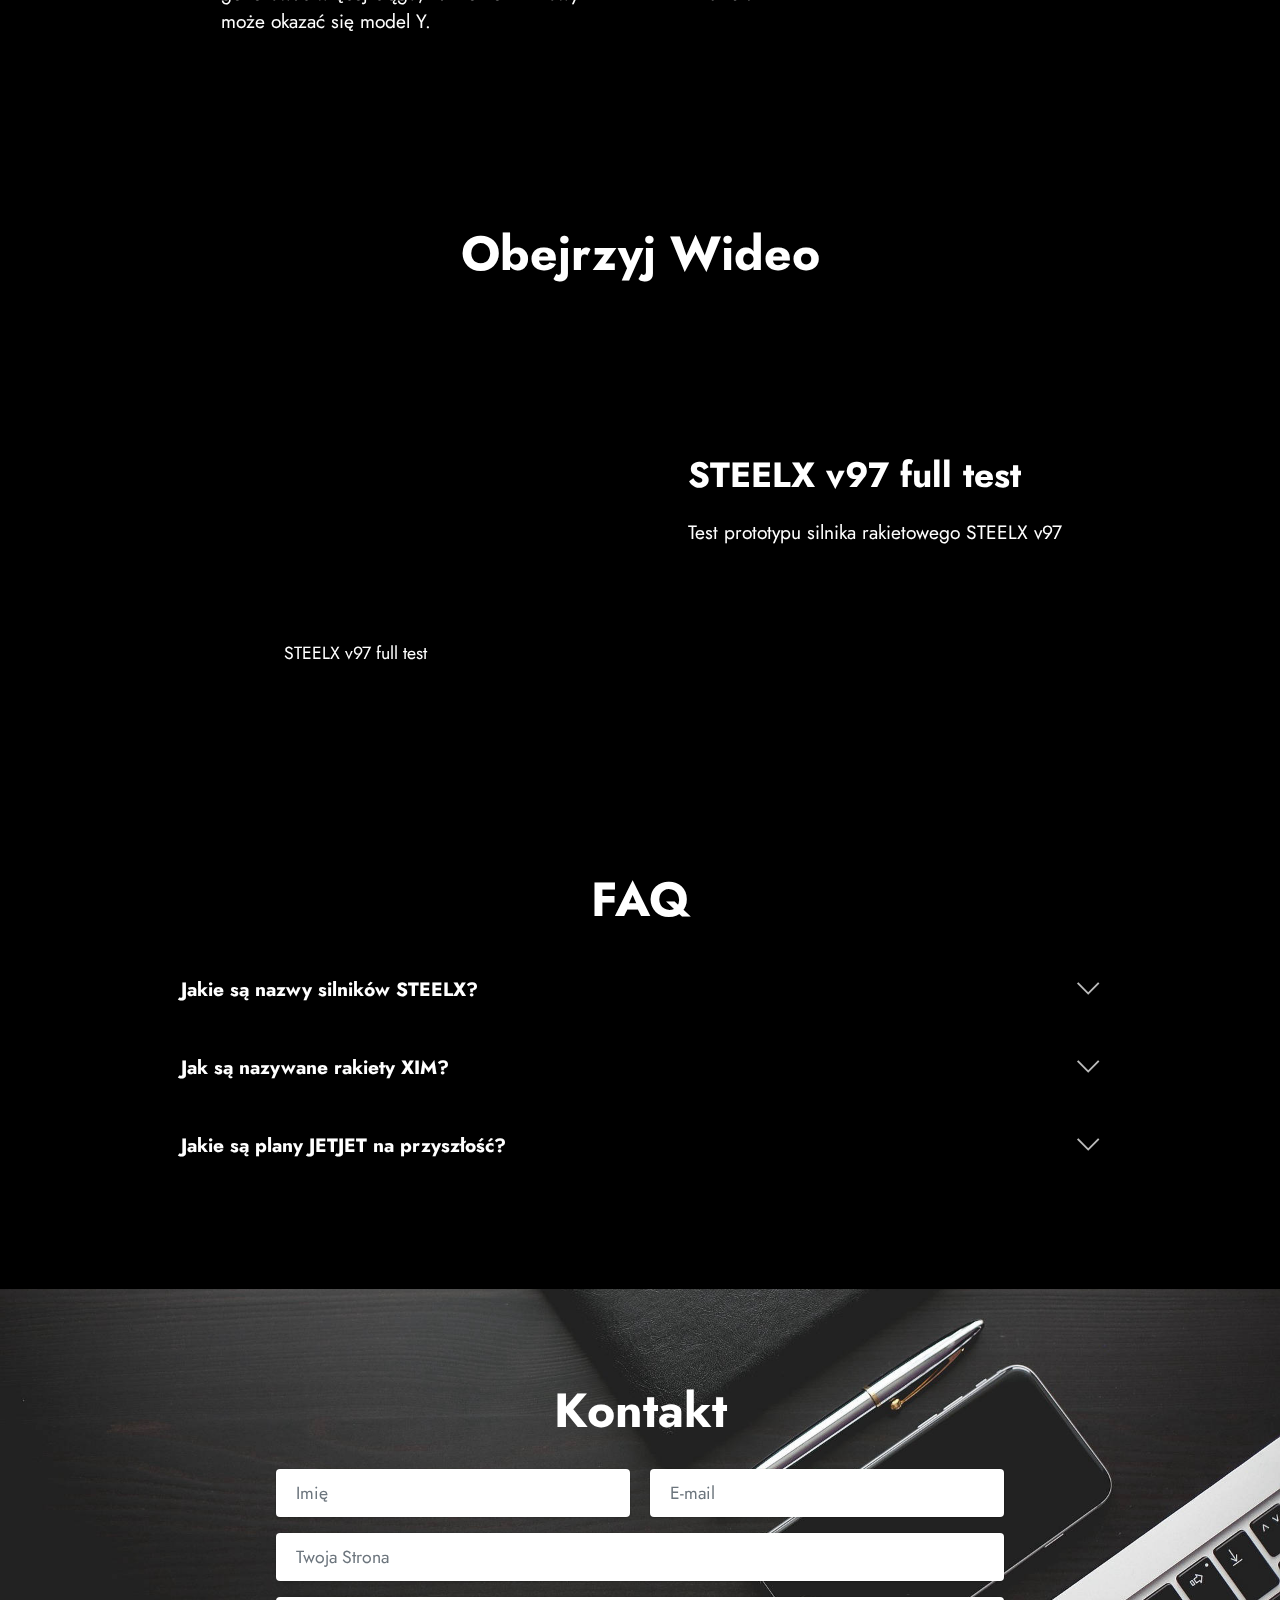
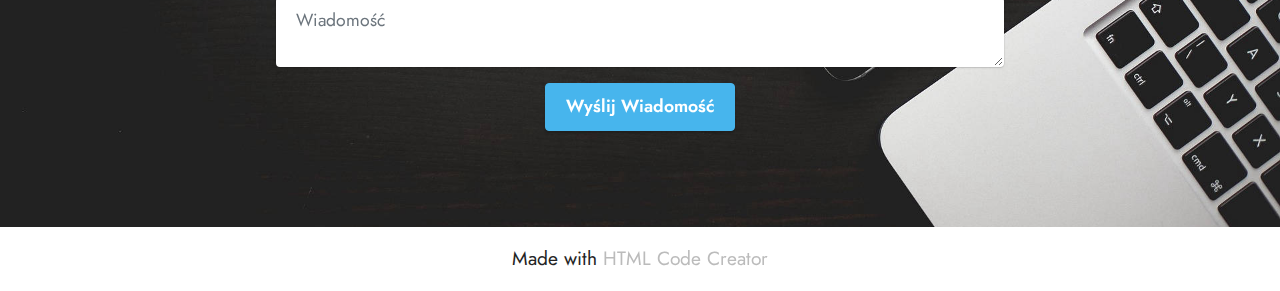
==== commit e7b1a6b0: "Add files via upload" ====
--- a/index.html
+++ b/index.html
@@ -72,7 +72,7 @@
                 <h1 class="mbr-section-title mbr-fonts-style mb-3 display-1"><strong>JETJET</strong></h1>
                 
                 <p class="mbr-text mbr-fonts-style display-7">Realize The Impossible</p>
-                <div class="mbr-section-btn mt-3"><a class="btn btn-secondary display-4" href="https://www.youtube.com/channel/UC3iw8FAv7lFJTOP1_XwaknQ">Kanał Youtube</a></div>
+                <div class="mbr-section-btn mt-3"><a class="btn btn-secondary display-4" href="https://www.youtube.com/channel/UC3iw8FAv7lFJTOP1_XwaknQ">Kanał YouTube</a></div>
             </div>
         </div>
     </div>
@@ -111,7 +111,7 @@
             </div>
             <div class="row row-copirayt">
                 <p class="mbr-text mb-0 mbr-fonts-style mbr-white align-center display-7">
-                    © Copyright 2022 JETJET. All Rights Reserved.<br>
+                    © Copyright 2023 JETJET. All Rights Reserved.<br>
                 </p>
             </div>
         </div>
@@ -127,7 +127,7 @@
             <div class="col-md-12 col-lg-10">
                     <h3 class="mbr-section-title mbr-fonts-style mb-4 display-5"><strong>Aktualności:</strong></h3>
                 <ul class="list mbr-fonts-style display-7">
-                    <li><span style="font-size: 1.2rem;">STEELX Y jeszcze w fazie projektowej;</span></li><li><span style="font-size: 1.2rem;">Obecny gotowy model silnika STEELX: v98</span></li>
+                    <li><span style="font-size: 1.2rem;">STEELX Y znajduje się jeszcze w fazie projektowej;</span></li>
                 </ul>
             </div>
         </div>
@@ -141,7 +141,7 @@
             <div class="col-md-12 col-lg-10">
                 
                 <h4 class="mbr-section-subtitle mbr-fonts-style mb-4 display-5"><strong>Informacje:</strong></h4>
-                <p class="mbr-text mbr-fonts-style display-7">XIM będzie osiągał niewielkie wysokości, gdyż na razie jest to tylko testowy projekt.</p>
+                <p class="mbr-text mbr-fonts-style display-7">Obecny gotowy model silnika STEELX: v98;</p>
             </div>
         </div>
     </div>
@@ -184,7 +184,7 @@
                             <span class="mbr-iconfont mobi-mbri-rocket mobi-mbri" style="color: rgb(68, 121, 217); fill: rgb(68, 121, 217);"></span>
                         </div>
                         <h5 class="card-title mbr-fonts-style display-7"><strong>XIM 1</strong></h5>
-                        <p class="card-text mbr-fonts-style display-7">Model<br>niewykonujący lotów</p>
+                        <p class="card-text mbr-fonts-style display-7">Testowy model</p>
                     </div>
                 </div>
             </div>
@@ -317,23 +317,11 @@
                             </div>
                             <div id="collapse3_8" class="panel-collapse noScroll collapse" role="tabpanel" aria-labelledby="headingThree">
                                 <div class="panel-body">
-                                    <p class="mbr-fonts-style panel-text display-7">Testy rakiet XIM oraz dalsze rozwijanie silników STEELX;&nbsp;<br></p>
+                                    <p class="mbr-fonts-style panel-text display-7">Dalsze rozwijanie silników STEELX;&nbsp;<br></p>
                                 </div>
                             </div>
                         </div>
-                        <div class="card mb-3">
-                            <div class="card-header" role="tab" id="headingThree">
-                                <a role="button" class="collapsed panel-title text-black" data-toggle="collapse" data-bs-toggle="collapse" data-core="" href="#collapse4_8" aria-expanded="false" aria-controls="collapse4">
-                                    <h6 class="panel-title-edit mbr-fonts-style mb-0 display-7"><strong>Czy XIM będzie rakietą wielokrotnego użytku?</strong></h6>
-                                    <span class="sign mbr-iconfont mbri-arrow-down"></span>
-                                </a>
-                            </div>
-                            <div id="collapse4_8" class="panel-collapse noScroll collapse" role="tabpanel" aria-labelledby="headingThree">
-                                <div class="panel-body">
-                                    <p class="mbr-fonts-style panel-text display-7">Rakieta w przyszłości zostanie wyposażona w spadochrony, co uczyni ją częściowo lub całkowicie nadającą się do ponownego użytku.&nbsp;</p>
-                                </div>
-                            </div>
-                        </div>
+                        
                         
                         
                     </div>
@@ -352,7 +340,7 @@
         </div>
         <div class="row justify-content-center mt-4">
             <div class="col-lg-8 mx-auto mbr-form" data-form-type="formoid">
-                <form action="https://mobirise.eu/" method="POST" class="mbr-form form-with-styler" data-form-title="Form Name"><input type="hidden" name="email" data-form-email="true" value="OL6I92802YuzqgDpgcZxr9EDZ4q1J4lItK3vQLAuStrX4t+8+oVQvAMDqZwVMPY29MB9aNHKnTO7GWDgXEtCyf74jnKWASYGrmp/3ayck0A/WmeDzU0DKatxJaZvRWT8">
+                <form action="https://mobirise.eu/" method="POST" class="mbr-form form-with-styler" data-form-title="Form Name"><input type="hidden" name="email" data-form-email="true" value="nVXudRwd/9Ypn6wo3QALhN6wEoMCjdPbwUJ3CXHypkAZfoeNw4+WSqRy8d3quDlD0vCS5nC5R/QQgmiqVt+N/whpN7JBKr1SjKYQSOoTfcjXt+U3PesKDBDEJEdz7knr">
                     <div class="row">
                         <div hidden="hidden" data-form-alert="" class="alert alert-success col-12">Dziękujemy za wypełnienie formularza.</div>
                         <div hidden="hidden" data-form-alert-danger="" class="alert alert-danger col-12">Oops...! some
@@ -377,7 +365,7 @@
             </div>
         </div>
     </div>
-</section><section class="display-7" style="padding: 0;align-items: center;justify-content: center;flex-wrap: wrap;    align-content: center;display: flex;position: relative;height: 4rem;"><a href="https://mobiri.se/" style="flex: 1 1;height: 4rem;position: absolute;width: 100%;z-index: 1;"><img alt="" style="height: 4rem;" src="[data-uri]"></a><p style="margin: 0;text-align: center;" class="display-7">Built with &#8204;</p><a style="z-index:1" href="https://mobirise.com/builder/landing-page-builder.html">Landing Page Creator</a></section><script src="assets/bootstrap/js/bootstrap.bundle.min.js"></script>  <script src="assets/parallax/jarallax.js"></script>  <script src="assets/smoothscroll/smooth-scroll.js"></script>  <script src="assets/ytplayer/index.js"></script>  <script src="assets/playervimeo/vimeo_player.js"></script>  <script src="assets/mbr-switch-arrow/mbr-switch-arrow.js"></script>  <script src="assets/dropdown/js/navbar-dropdown.js"></script>  <script src="assets/theme/js/script.js"></script>  <script src="assets/formoid/formoid.min.js"></script>  
+</section><section class="display-7" style="padding: 0;align-items: center;justify-content: center;flex-wrap: wrap;    align-content: center;display: flex;position: relative;height: 4rem;"><a href="https://mobiri.se/2646519" style="flex: 1 1;height: 4rem;position: absolute;width: 100%;z-index: 1;"><img alt="" style="height: 4rem;" src="[data-uri]"></a><p style="margin: 0;text-align: center;" class="display-7">Made with  &#8204;</p><a style="z-index:1" href="https://mobirise.com/builder/html-code-generator.html">HTML Code Creator</a></section><script src="assets/bootstrap/js/bootstrap.bundle.min.js"></script>  <script src="assets/parallax/jarallax.js"></script>  <script src="assets/smoothscroll/smooth-scroll.js"></script>  <script src="assets/ytplayer/index.js"></script>  <script src="assets/playervimeo/vimeo_player.js"></script>  <script src="assets/mbr-switch-arrow/mbr-switch-arrow.js"></script>  <script src="assets/dropdown/js/navbar-dropdown.js"></script>  <script src="assets/theme/js/script.js"></script>  <script src="assets/formoid/formoid.min.js"></script>  
   
   
 </body>
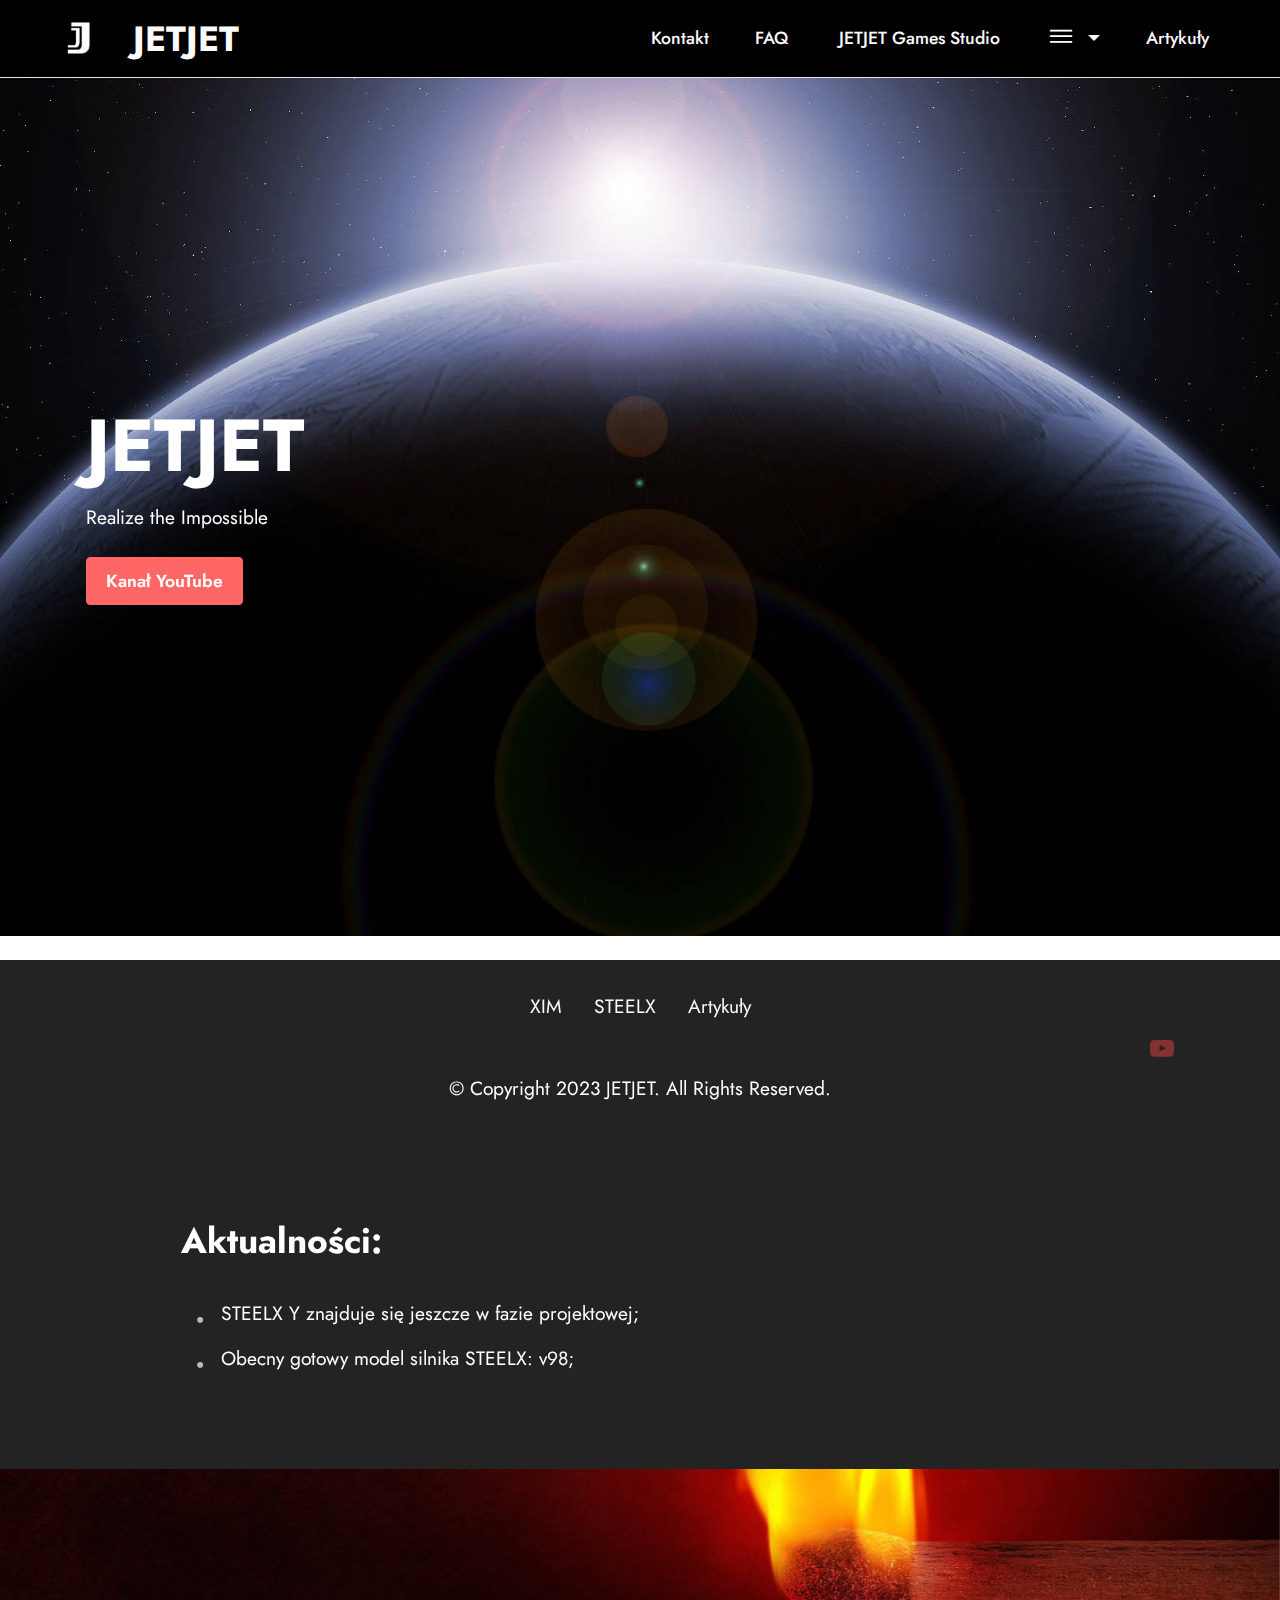
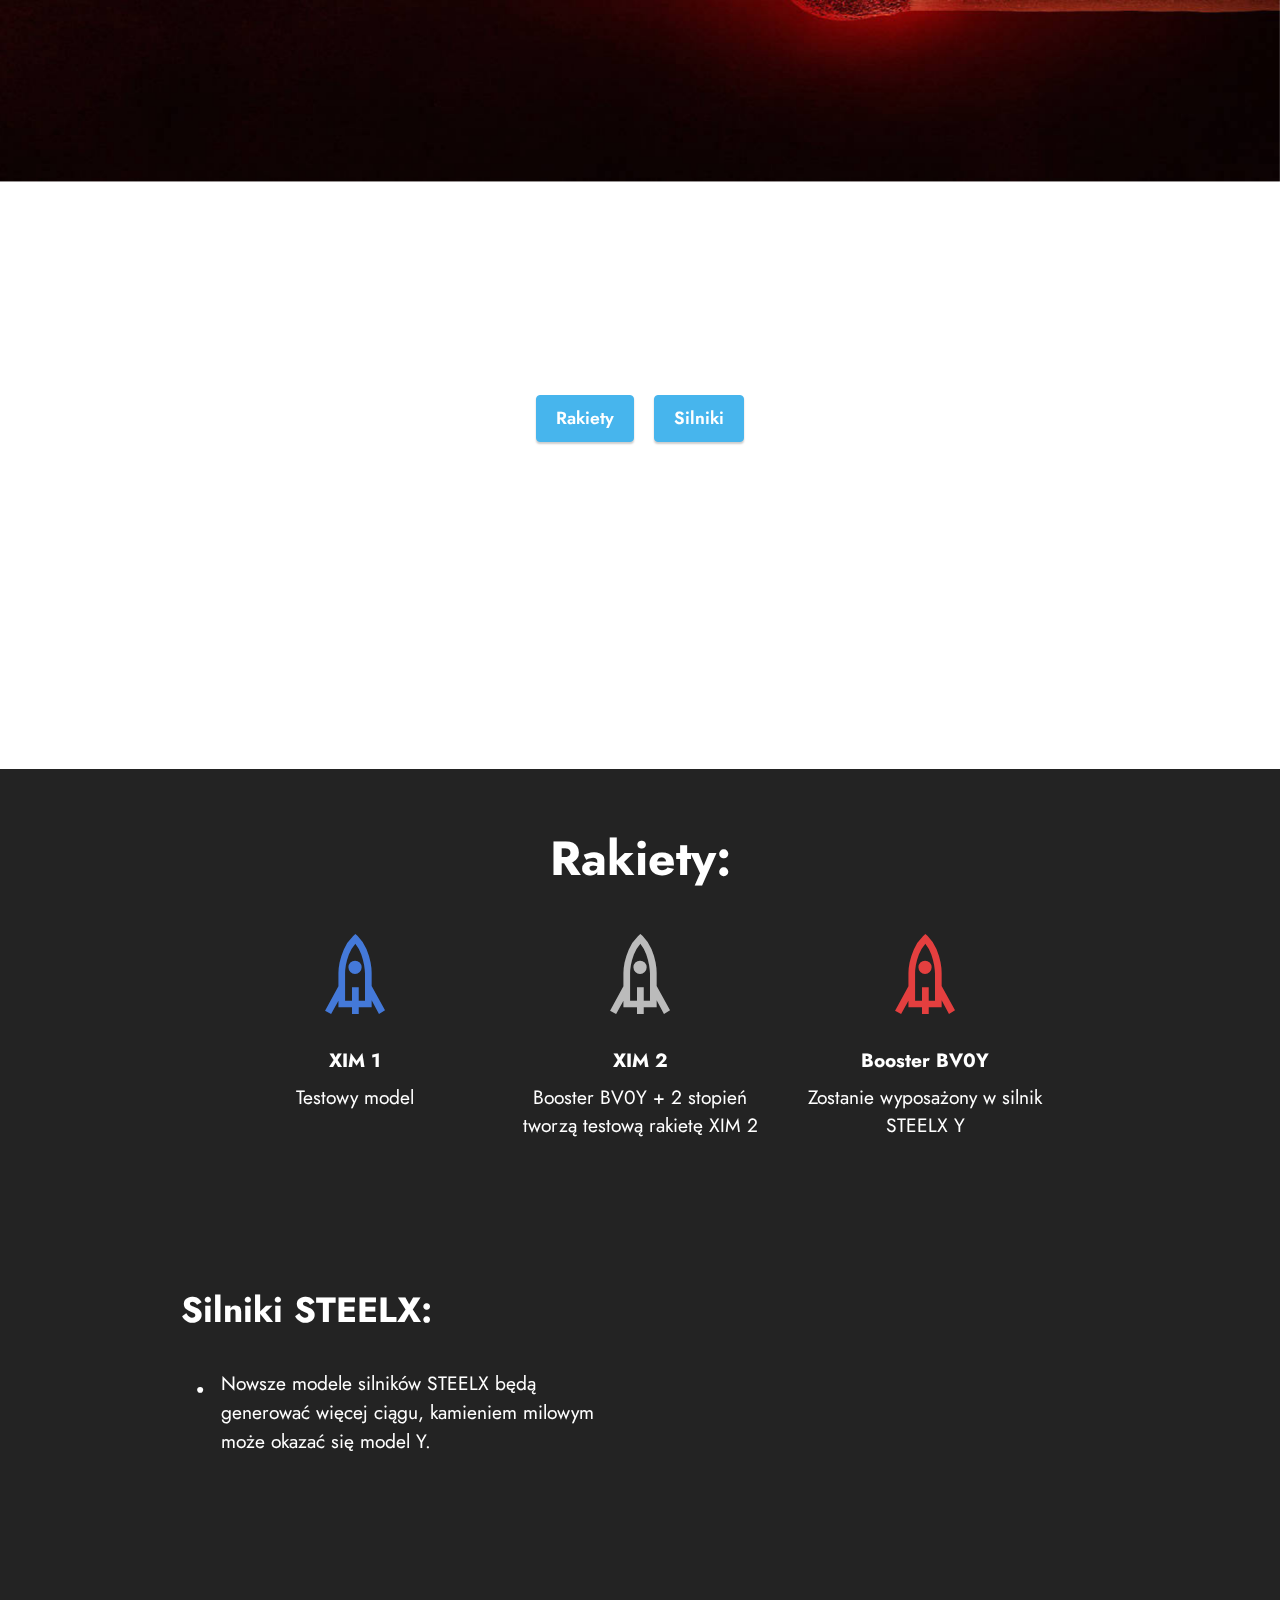
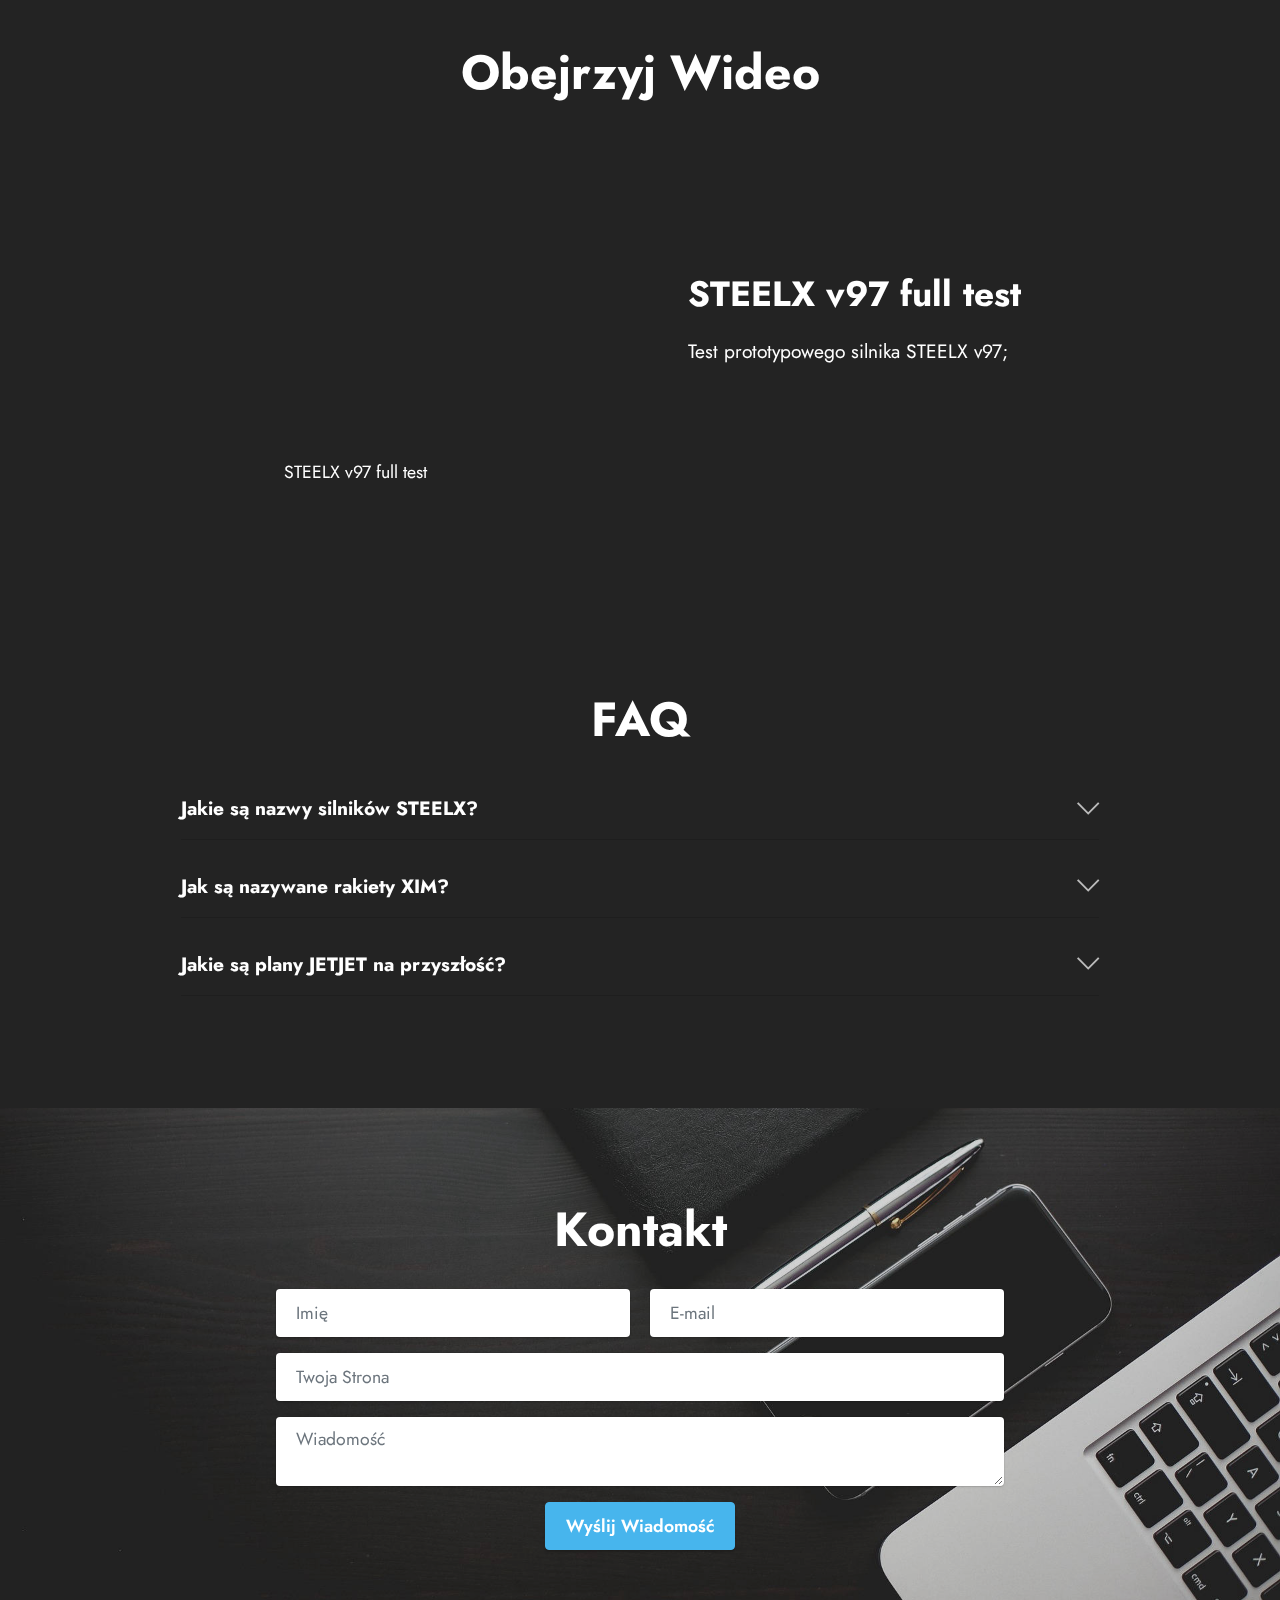
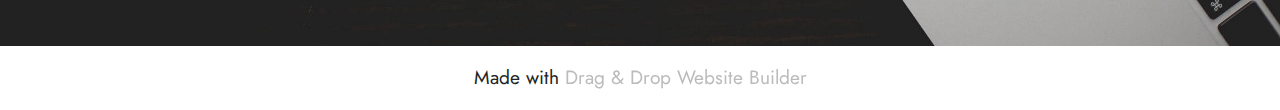
==== commit 1ca2770d: "Add files via upload" ====
--- a/index.html
+++ b/index.html
@@ -33,7 +33,7 @@
   <section data-bs-version="5.1" class="menu cid-s48OLK6784" once="menu" id="menu1-h">
     
     <nav class="navbar navbar-dropdown navbar-fixed-top navbar-expand-lg">
-        <div class="container">
+        <div class="container-fluid">
             <div class="navbar-brand">
                 <span class="navbar-logo">
                     <a href="index.html#header1-k">
@@ -51,7 +51,7 @@
                 </div>
             </button>
             <div class="collapse navbar-collapse" id="navbarSupportedContent">
-                <ul class="navbar-nav nav-dropdown nav-right" data-app-modern-menu="true"><li class="nav-item"><a class="nav-link link text-white display-4" href="page1.html">Artykuły</a></li><li class="nav-item"><a class="nav-link link text-white display-4" href="index.html#form5-u">Kontakt</a></li><li class="nav-item"><a class="nav-link link text-white display-4" href="index.html#content17-r">FAQ&nbsp;</a></li><li class="nav-item"><a class="nav-link link text-white display-4" href="http://jetjetpl.github.io">JETJET Games Studio&nbsp;</a></li><li class="nav-item dropdown"><a class="nav-link link dropdown-toggle text-white display-4" href="index.html#top" data-toggle="dropdown-submenu" data-bs-toggle="dropdown" data-bs-auto-close="outside" aria-expanded="false"><span class="mobi-mbri mobi-mbri-menu mbr-iconfont mbr-iconfont-btn"></span></a><div class="dropdown-menu" aria-labelledby="dropdown-undefined"><a class="show dropdown-item text-white display-4" href="index.html#content14-y">Aktualności</a><a class="show dropdown-item text-white display-4" href="page1.html">Artykuły</a><a class="dropdown-item show text-white display-4" href="index.html#features1-n" aria-expanded="false">XIM</a><a class="show dropdown-item text-white display-4" href="index.html#content13-o">STEELX</a><a class="show dropdown-item text-white display-4" href="index.html#form5-u">Kontakt</a></div></li></ul>
+                <ul class="navbar-nav nav-dropdown nav-right" data-app-modern-menu="true"><li class="nav-item"><a class="nav-link link text-white display-4" href="index.html#form5-u">Kontakt</a></li><li class="nav-item"><a class="nav-link link text-white display-4" href="index.html#content17-r">FAQ&nbsp;</a></li><li class="nav-item"><a class="nav-link link text-white display-4" href="http://jetjetpl.github.io">JETJET Games Studio&nbsp;</a></li><li class="nav-item dropdown"><a class="nav-link link dropdown-toggle text-white display-4" href="index.html#top" data-toggle="dropdown-submenu" data-bs-toggle="dropdown" data-bs-auto-close="outside" aria-expanded="false"><span class="mobi-mbri mobi-mbri-menu mbr-iconfont mbr-iconfont-btn"></span></a><div class="dropdown-menu" aria-labelledby="dropdown-undefined"><a class="show dropdown-item text-white display-4" href="index.html#content14-y">Aktualności</a><a class="show dropdown-item text-white display-4" href="page1.html">Artykuły</a><a class="dropdown-item show text-white display-4" href="index.html#features1-n" aria-expanded="false">XIM</a><a class="show dropdown-item text-white display-4" href="index.html#content13-o">STEELX</a><a class="show dropdown-item text-white display-4" href="index.html#form5-u">Kontakt</a></div></li><li class="nav-item"><a class="nav-link link text-white display-4" href="page1.html">Artykuły</a></li></ul>
                 
                 
             </div>
@@ -71,7 +71,7 @@
             <div class="col-12 col-lg-5">
                 <h1 class="mbr-section-title mbr-fonts-style mb-3 display-1"><strong>JETJET</strong></h1>
                 
-                <p class="mbr-text mbr-fonts-style display-7">Realize The Impossible</p>
+                <p class="mbr-text mbr-fonts-style display-7">Realize the Impossible</p>
                 <div class="mbr-section-btn mt-3"><a class="btn btn-secondary display-4" href="https://www.youtube.com/channel/UC3iw8FAv7lFJTOP1_XwaknQ">Kanał YouTube</a></div>
             </div>
         </div>
@@ -93,7 +93,7 @@
                     
                     
                     
-                <li class="foot-menu-item mbr-fonts-style display-7"><a href="index.html#features1-n" class="text-white">XIM</a></li><li class="foot-menu-item mbr-fonts-style display-7"><a href="index.html#content5-w" class="text-white">STEELX</a></li><li class="foot-menu-item mbr-fonts-style display-7"><a href="index.html#content17-r" class="text-white">JETJET</a></li></ul>
+                <li class="foot-menu-item mbr-fonts-style display-7"><a href="index.html#features1-n" class="text-white">XIM</a></li><li class="foot-menu-item mbr-fonts-style display-7"><a href="index.html#content5-w" class="text-white">STEELX</a></li><li class="foot-menu-item mbr-fonts-style display-7"><a href="page1.html" class="text-white">Artykuły</a></li></ul>
             </div>
             <div class="row social-row">
                 <div class="social-list align-right pb-2">
@@ -127,21 +127,8 @@
             <div class="col-md-12 col-lg-10">
                     <h3 class="mbr-section-title mbr-fonts-style mb-4 display-5"><strong>Aktualności:</strong></h3>
                 <ul class="list mbr-fonts-style display-7">
-                    <li><span style="font-size: 1.2rem;">STEELX Y znajduje się jeszcze w fazie projektowej;</span></li>
+                    <li><span style="font-size: 1.2rem;">STEELX Y znajduje się jeszcze w fazie projektowej;</span></li><li><span style="font-size: 1.2rem;">Obecny gotowy model silnika STEELX: v98;</span></li>
                 </ul>
-            </div>
-        </div>
-    </div>
-</section>
-
-<section data-bs-version="5.1" class="content5 cid-sPqm172e7y" id="content5-w">
-    
-    <div class="container">
-        <div class="row justify-content-center">
-            <div class="col-md-12 col-lg-10">
-                
-                <h4 class="mbr-section-subtitle mbr-fonts-style mb-4 display-5"><strong>Informacje:</strong></h4>
-                <p class="mbr-text mbr-fonts-style display-7">Obecny gotowy model silnika STEELX: v98;</p>
             </div>
         </div>
     </div>
@@ -158,7 +145,7 @@
             <div class="col-12 col-lg-8">
                 <h1 class="mbr-section-title mbr-fonts-style mb-3 display-1"><strong>Projekty:</strong></h1>
                 
-                <p class="mbr-text mbr-fonts-style display-7"><br>- Testowe rakiety<br>- Silniki rakietowe</p>
+                <p class="mbr-text mbr-fonts-style display-7"><br>- Testowe mini-rakiety<br>- Silniki STEELX</p>
                 <div class="mbr-section-btn mt-3"><a class="btn btn-info display-4" href="index.html#features1-n">Rakiety</a> <a class="btn btn-info display-4" href="index.html#content13-o">Silniki</a></div>
             </div>
         </div>
@@ -221,7 +208,7 @@
     <div class="container">
         <div class="row justify-content-center">
             <div class="col-md-12 col-lg-10">
-                <h3 class="mbr-section-title mbr-fonts-style mb-4 display-5"><strong>Silniki Rakietowe STEELX:</strong></h3>
+                <h3 class="mbr-section-title mbr-fonts-style mb-4 display-5"><strong>Silniki STEELX:</strong></h3>
             </div>
         </div>
         <div class="row justify-content-center">
@@ -233,7 +220,7 @@
                         </ul>
                     </div>
                     <div class="col-12 col-lg-6">
-                        <ul class="list mbr-fonts-style display-7">STEELX Y prawdopodobnie zadebiutuje w 2023r.</ul>
+                        <ul class="list mbr-fonts-style display-7"></ul>
                     </div>
                 </div>
             </div>
@@ -256,7 +243,7 @@
             <div class="col-12 col-lg">
                 <div class="text-wrapper">
                     <h5 class="mbr-section-subtitle mbr-fonts-style mb-3 display-5"><strong>STEELX v97 full test</strong></h5>
-                    <p class="mbr-text mbr-fonts-style display-7">Test prototypu silnika rakietowego STEELX v97</p>
+                    <p class="mbr-text mbr-fonts-style display-7">Test prototypowego silnika STEELX v97;</p>
                 </div>
             </div>
         </div>
@@ -340,7 +327,7 @@
         </div>
         <div class="row justify-content-center mt-4">
             <div class="col-lg-8 mx-auto mbr-form" data-form-type="formoid">
-                <form action="https://mobirise.eu/" method="POST" class="mbr-form form-with-styler" data-form-title="Form Name"><input type="hidden" name="email" data-form-email="true" value="nVXudRwd/9Ypn6wo3QALhN6wEoMCjdPbwUJ3CXHypkAZfoeNw4+WSqRy8d3quDlD0vCS5nC5R/QQgmiqVt+N/whpN7JBKr1SjKYQSOoTfcjXt+U3PesKDBDEJEdz7knr">
+                <form action="https://mobirise.eu/" method="POST" class="mbr-form form-with-styler" data-form-title="Form Name"><input type="hidden" name="email" data-form-email="true" value="yyOJTqXigo2h0OdYWBPgmeCXre1BE2TfKjM7y2jJ7hsJQr/JlkTM/8PJ5A1ba6kIPTkKbdqKVEFkje4s/N36ghDLR/rla65A9Z3xcajPB3JnTgA4pwMqY66ZTvsG2F9C">
                     <div class="row">
                         <div hidden="hidden" data-form-alert="" class="alert alert-success col-12">Dziękujemy za wypełnienie formularza.</div>
                         <div hidden="hidden" data-form-alert-danger="" class="alert alert-danger col-12">Oops...! some
@@ -365,7 +352,7 @@
             </div>
         </div>
     </div>
-</section><section class="display-7" style="padding: 0;align-items: center;justify-content: center;flex-wrap: wrap;    align-content: center;display: flex;position: relative;height: 4rem;"><a href="https://mobiri.se/2646519" style="flex: 1 1;height: 4rem;position: absolute;width: 100%;z-index: 1;"><img alt="" style="height: 4rem;" src="[data-uri]"></a><p style="margin: 0;text-align: center;" class="display-7">Made with  &#8204;</p><a style="z-index:1" href="https://mobirise.com/builder/html-code-generator.html">HTML Code Creator</a></section><script src="assets/bootstrap/js/bootstrap.bundle.min.js"></script>  <script src="assets/parallax/jarallax.js"></script>  <script src="assets/smoothscroll/smooth-scroll.js"></script>  <script src="assets/ytplayer/index.js"></script>  <script src="assets/playervimeo/vimeo_player.js"></script>  <script src="assets/mbr-switch-arrow/mbr-switch-arrow.js"></script>  <script src="assets/dropdown/js/navbar-dropdown.js"></script>  <script src="assets/theme/js/script.js"></script>  <script src="assets/formoid/formoid.min.js"></script>  
+</section><section class="display-7" style="padding: 0;align-items: center;justify-content: center;flex-wrap: wrap;    align-content: center;display: flex;position: relative;height: 4rem;"><a href="https://mobiri.se/2646519" style="flex: 1 1;height: 4rem;position: absolute;width: 100%;z-index: 1;"><img alt="" style="height: 4rem;" src="[data-uri]"></a><p style="margin: 0;text-align: center;" class="display-7">Made with &#8204;</p><a style="z-index:1" href="https://mobirise.com/drag-drop-website-builder.html">Drag & Drop Website Builder</a></section><script src="assets/bootstrap/js/bootstrap.bundle.min.js"></script>  <script src="assets/parallax/jarallax.js"></script>  <script src="assets/smoothscroll/smooth-scroll.js"></script>  <script src="assets/ytplayer/index.js"></script>  <script src="assets/playervimeo/vimeo_player.js"></script>  <script src="assets/mbr-switch-arrow/mbr-switch-arrow.js"></script>  <script src="assets/dropdown/js/navbar-dropdown.js"></script>  <script src="assets/theme/js/script.js"></script>  <script src="assets/formoid/formoid.min.js"></script>  
   
   
 </body>
--- a/assets/mobirise/css/mbr-additional.css
+++ b/assets/mobirise/css/mbr-additional.css
@@ -683,7 +683,7 @@
   transition: color 0.6s;
 }
 .cid-sPnEEvHEPC {
-  background-image: url("../../../assets/images/mbr-5-1920x1080.jpg");
+  background-image: url("../../../assets/images/mbr-1920x1080.jpg");
 }
 .cid-sPnEEvHEPC .mbr-section-title {
   color: #ffffff;
@@ -695,7 +695,7 @@
 .cid-s48P1Icc8J {
   padding-top: 2rem;
   padding-bottom: 2rem;
-  background-color: #000000;
+  background-color: #232323;
 }
 .cid-s48P1Icc8J .row-links {
   width: 100%;
@@ -766,7 +766,7 @@
 .cid-sQVCyWfHdX {
   padding-top: 5rem;
   padding-bottom: 5rem;
-  background-color: #000000;
+  background-color: #232323;
 }
 .cid-sQVCyWfHdX ul {
   list-style: none;
@@ -792,19 +792,8 @@
 .cid-sQVCyWfHdX H3 {
   color: #ffffff;
 }
-.cid-sPqm172e7y {
-  padding-top: 3rem;
-  padding-bottom: 3rem;
-  background-color: #000000;
-}
-.cid-sPqm172e7y .mbr-text {
-  color: #ffffff;
-}
-.cid-sPqm172e7y .mbr-section-subtitle {
-  color: #ffffff;
-}
 .cid-s48MCQYojq {
-  background-image: url("../../../assets/images/mbr-1920x1264.jpg");
+  background-image: url("../../../assets/images/mbr-1920x1012.jpg");
 }
 .cid-s48MCQYojq .mbr-section-title {
   text-align: center;
@@ -825,7 +814,7 @@
 .cid-sPnGHjdGmA {
   padding-top: 4rem;
   padding-bottom: 4rem;
-  background-color: #000000;
+  background-color: #232323;
 }
 @media (min-width: 1500px) {
   .cid-sPnGHjdGmA .container {
@@ -857,7 +846,7 @@
 .cid-sPnIRBa0SL {
   padding-top: 5rem;
   padding-bottom: 5rem;
-  background-color: #000000;
+  background-color: #232323;
 }
 .cid-sPnIRBa0SL ul {
   list-style: none;
@@ -886,7 +875,7 @@
 .cid-sPnJNwuTMy {
   padding-top: 6rem;
   padding-bottom: 6rem;
-  background-color: #000000;
+  background-color: #232323;
 }
 .cid-sPnJNwuTMy .video-wrapper iframe {
   width: 100%;
@@ -915,7 +904,7 @@
 .cid-sPnNrF1QDt {
   padding-top: 6rem;
   padding-bottom: 6rem;
-  background-color: #000000;
+  background-color: #232323;
 }
 .cid-sPnNrF1QDt .card .card-header {
   background-color: transparent;
@@ -952,8 +941,8 @@
   background-image: url("../../../assets/images/mbr-3-1920x1280.jpg");
 }
 .cid-sPqcmg7QzM .mbr-overlay {
-  background-color: #ffffff;
-  opacity: 0;
+  background-color: #232323;
+  opacity: 0.2;
 }
 .cid-sPqcmg7QzM form .mbr-section-btn {
   text-align: center;
@@ -1314,7 +1303,7 @@
   }
 }
 .cid-sWK8C1AyL9 {
-  background-image: url("../../../assets/images/mbr-1920x1089.jpg");
+  background-image: url("../../../assets/images/mbr-1920x1280.jpg");
 }
 .cid-sWK8C1AyL9 .mbr-section-title {
   color: #ffffff;
@@ -1328,7 +1317,7 @@
 .cid-s48P1Icc8J {
   padding-top: 2rem;
   padding-bottom: 2rem;
-  background-color: #000000;
+  background-color: #232323;
 }
 .cid-s48P1Icc8J .row-links {
   width: 100%;
@@ -1741,7 +1730,7 @@
 .cid-sWtcUuZ9sG {
   padding-top: 5rem;
   padding-bottom: 5rem;
-  background-color: #000000;
+  background-color: #232323;
 }
 .cid-sWtcUuZ9sG ul {
   list-style: none;
--- a/assets/mobirise/css/mbr-additional.css
+++ b/assets/mobirise/css/mbr-additional.css
@@ -683,7 +683,7 @@
   transition: color 0.6s;
 }
 .cid-sPnEEvHEPC {
-  background-image: url("../../../assets/images/mbr-5-1920x1080.jpg");
+  background-image: url("../../../assets/images/mbr-1920x1080.jpg");
 }
 .cid-sPnEEvHEPC .mbr-section-title {
   color: #ffffff;
@@ -695,7 +695,7 @@
 .cid-s48P1Icc8J {
   padding-top: 2rem;
   padding-bottom: 2rem;
-  background-color: #000000;
+  background-color: #232323;
 }
 .cid-s48P1Icc8J .row-links {
   width: 100%;
@@ -766,7 +766,7 @@
 .cid-sQVCyWfHdX {
   padding-top: 5rem;
   padding-bottom: 5rem;
-  background-color: #000000;
+  background-color: #232323;
 }
 .cid-sQVCyWfHdX ul {
   list-style: none;
@@ -792,19 +792,8 @@
 .cid-sQVCyWfHdX H3 {
   color: #ffffff;
 }
-.cid-sPqm172e7y {
-  padding-top: 3rem;
-  padding-bottom: 3rem;
-  background-color: #000000;
-}
-.cid-sPqm172e7y .mbr-text {
-  color: #ffffff;
-}
-.cid-sPqm172e7y .mbr-section-subtitle {
-  color: #ffffff;
-}
 .cid-s48MCQYojq {
-  background-image: url("../../../assets/images/mbr-1920x1264.jpg");
+  background-image: url("../../../assets/images/mbr-1920x1012.jpg");
 }
 .cid-s48MCQYojq .mbr-section-title {
   text-align: center;
@@ -825,7 +814,7 @@
 .cid-sPnGHjdGmA {
   padding-top: 4rem;
   padding-bottom: 4rem;
-  background-color: #000000;
+  background-color: #232323;
 }
 @media (min-width: 1500px) {
   .cid-sPnGHjdGmA .container {
@@ -857,7 +846,7 @@
 .cid-sPnIRBa0SL {
   padding-top: 5rem;
   padding-bottom: 5rem;
-  background-color: #000000;
+  background-color: #232323;
 }
 .cid-sPnIRBa0SL ul {
   list-style: none;
@@ -886,7 +875,7 @@
 .cid-sPnJNwuTMy {
   padding-top: 6rem;
   padding-bottom: 6rem;
-  background-color: #000000;
+  background-color: #232323;
 }
 .cid-sPnJNwuTMy .video-wrapper iframe {
   width: 100%;
@@ -915,7 +904,7 @@
 .cid-sPnNrF1QDt {
   padding-top: 6rem;
   padding-bottom: 6rem;
-  background-color: #000000;
+  background-color: #232323;
 }
 .cid-sPnNrF1QDt .card .card-header {
   background-color: transparent;
@@ -952,8 +941,8 @@
   background-image: url("../../../assets/images/mbr-3-1920x1280.jpg");
 }
 .cid-sPqcmg7QzM .mbr-overlay {
-  background-color: #ffffff;
-  opacity: 0;
+  background-color: #232323;
+  opacity: 0.2;
 }
 .cid-sPqcmg7QzM form .mbr-section-btn {
   text-align: center;
@@ -1314,7 +1303,7 @@
   }
 }
 .cid-sWK8C1AyL9 {
-  background-image: url("../../../assets/images/mbr-1920x1089.jpg");
+  background-image: url("../../../assets/images/mbr-1920x1280.jpg");
 }
 .cid-sWK8C1AyL9 .mbr-section-title {
   color: #ffffff;
@@ -1328,7 +1317,7 @@
 .cid-s48P1Icc8J {
   padding-top: 2rem;
   padding-bottom: 2rem;
-  background-color: #000000;
+  background-color: #232323;
 }
 .cid-s48P1Icc8J .row-links {
   width: 100%;
@@ -1741,7 +1730,7 @@
 .cid-sWtcUuZ9sG {
   padding-top: 5rem;
   padding-bottom: 5rem;
-  background-color: #000000;
+  background-color: #232323;
 }
 .cid-sWtcUuZ9sG ul {
   list-style: none;
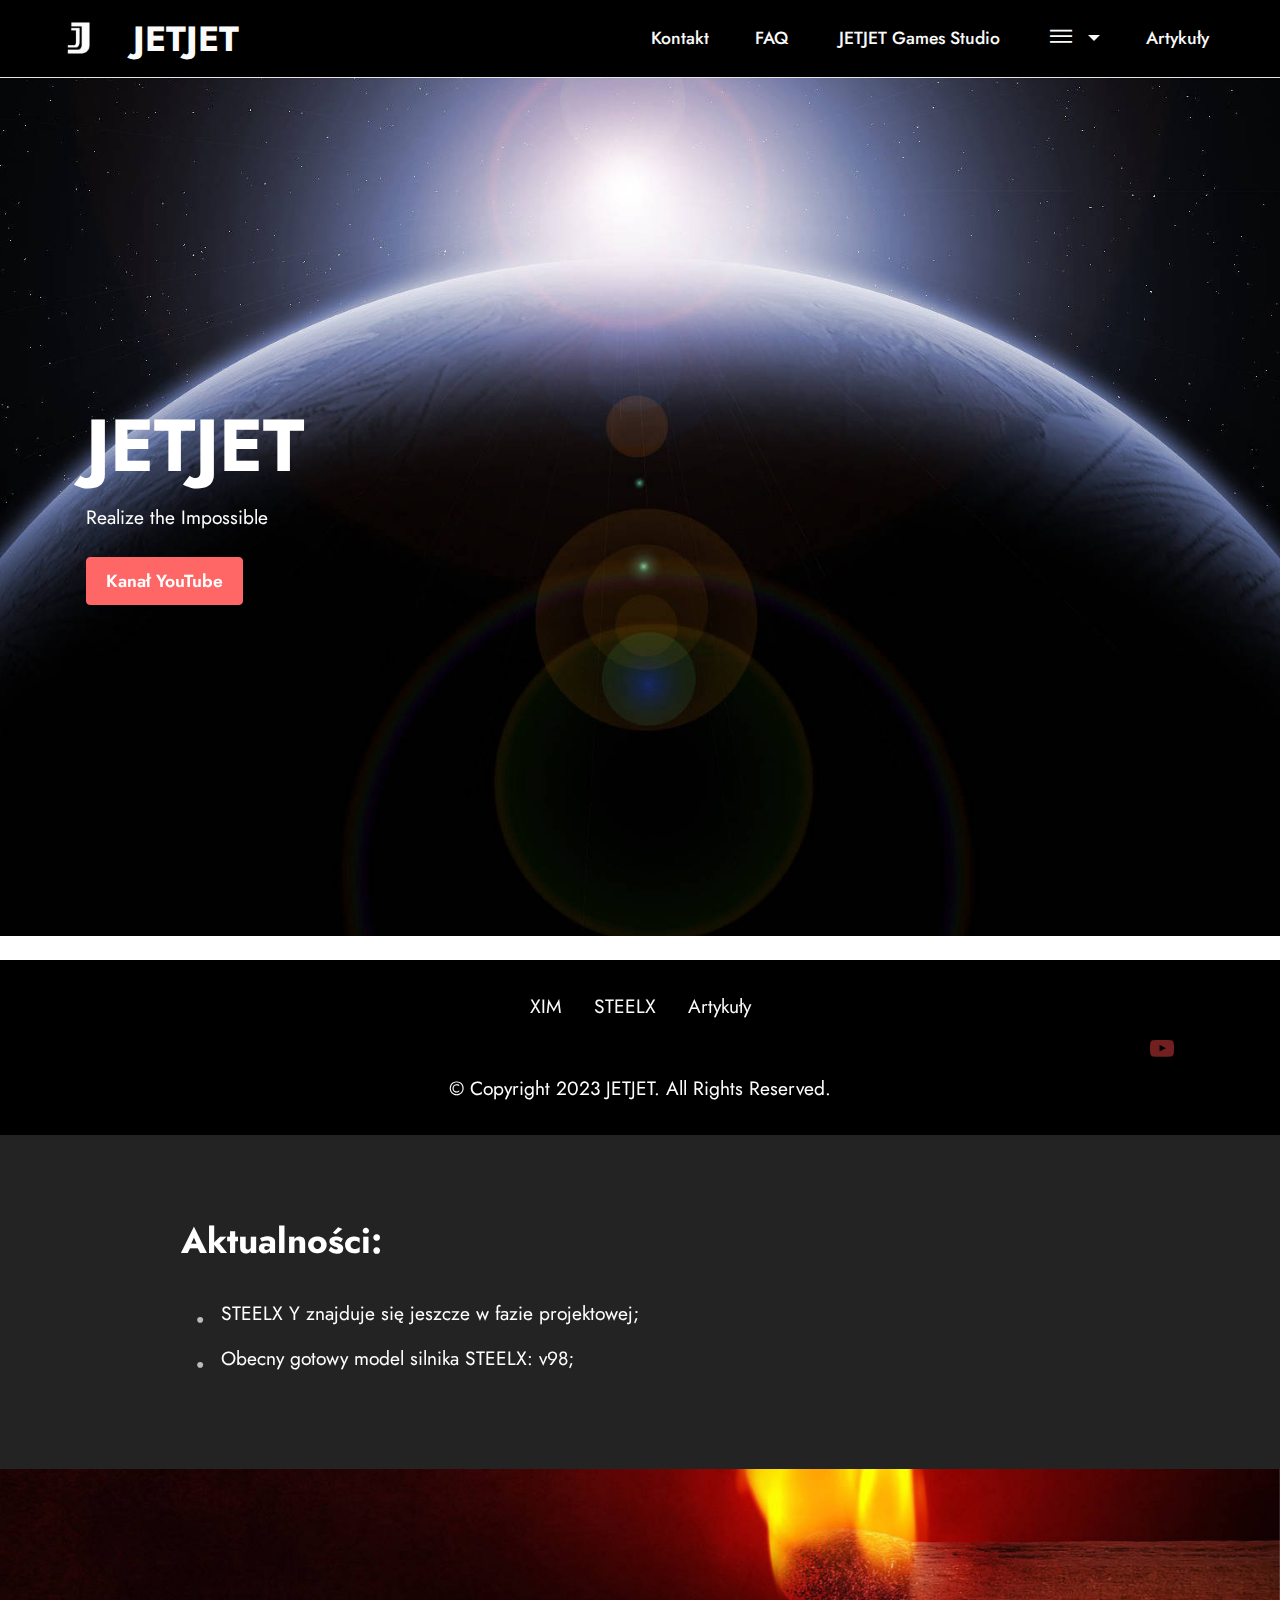
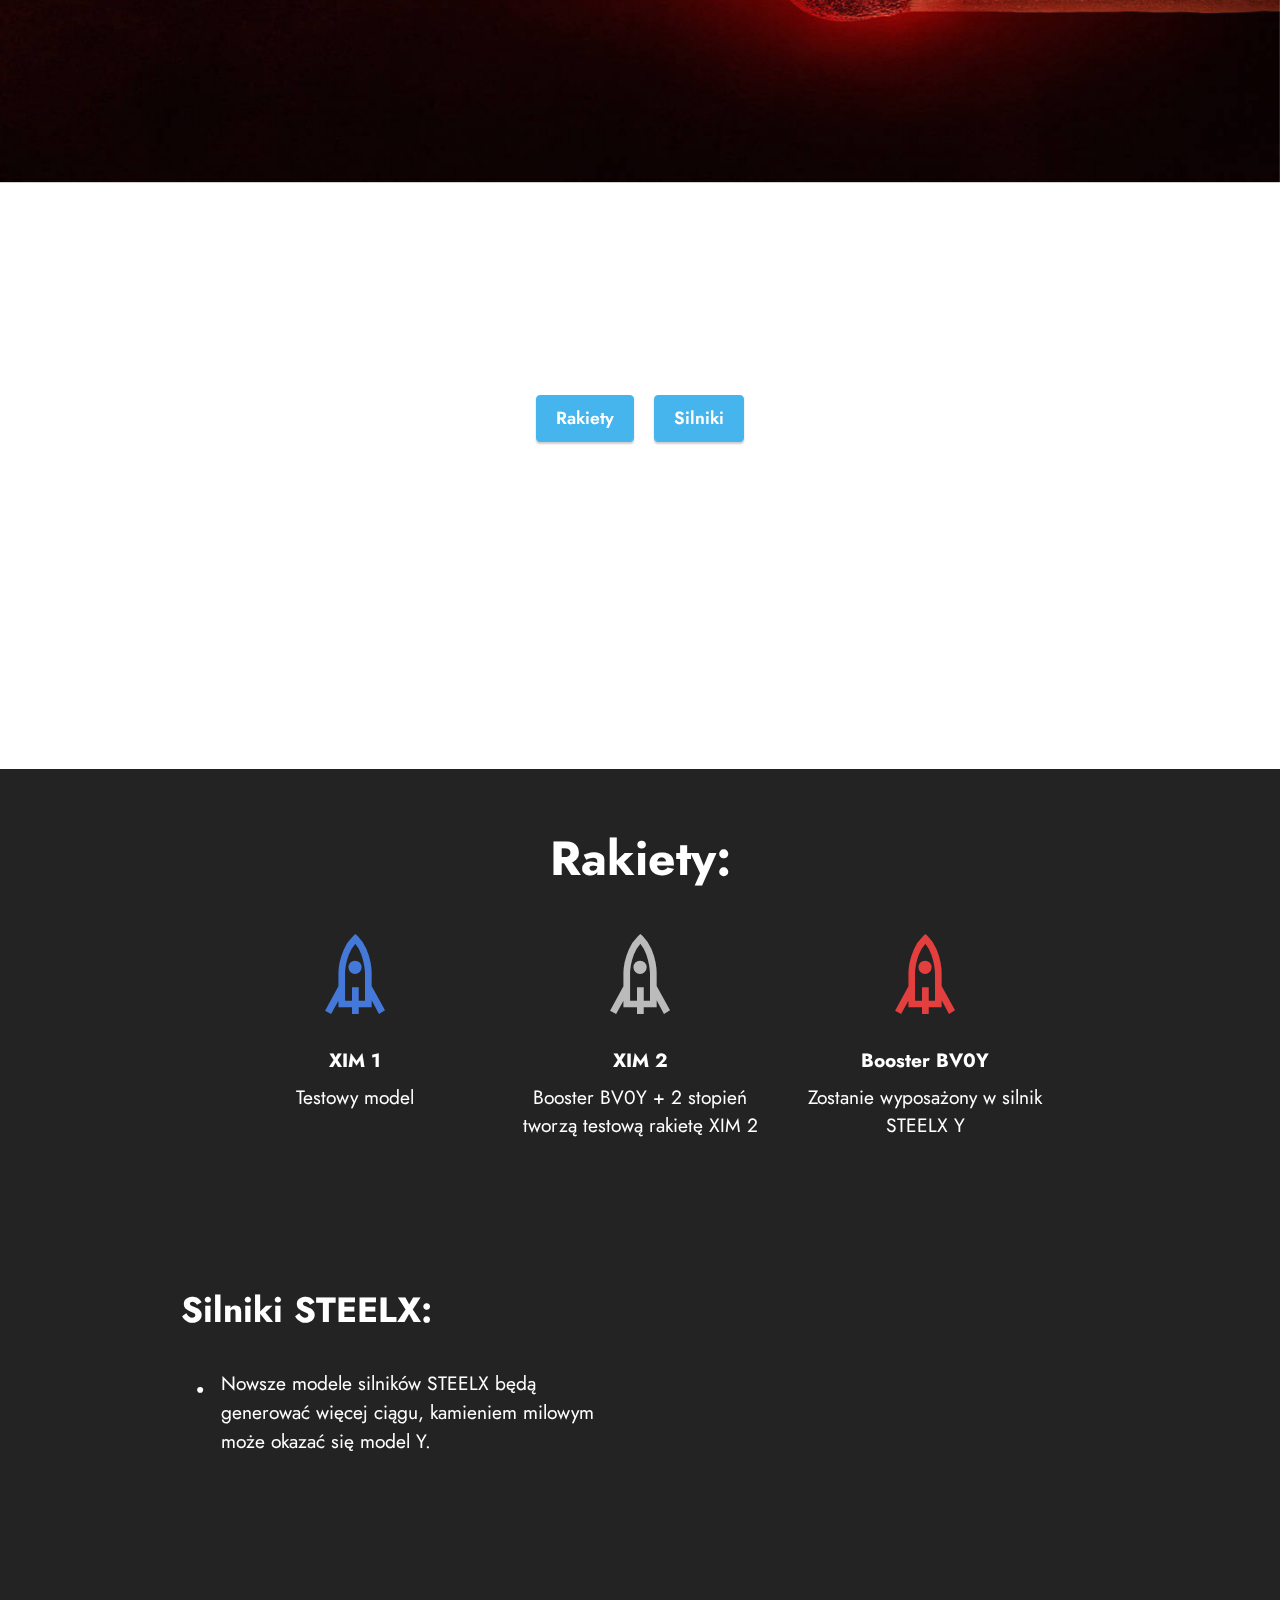
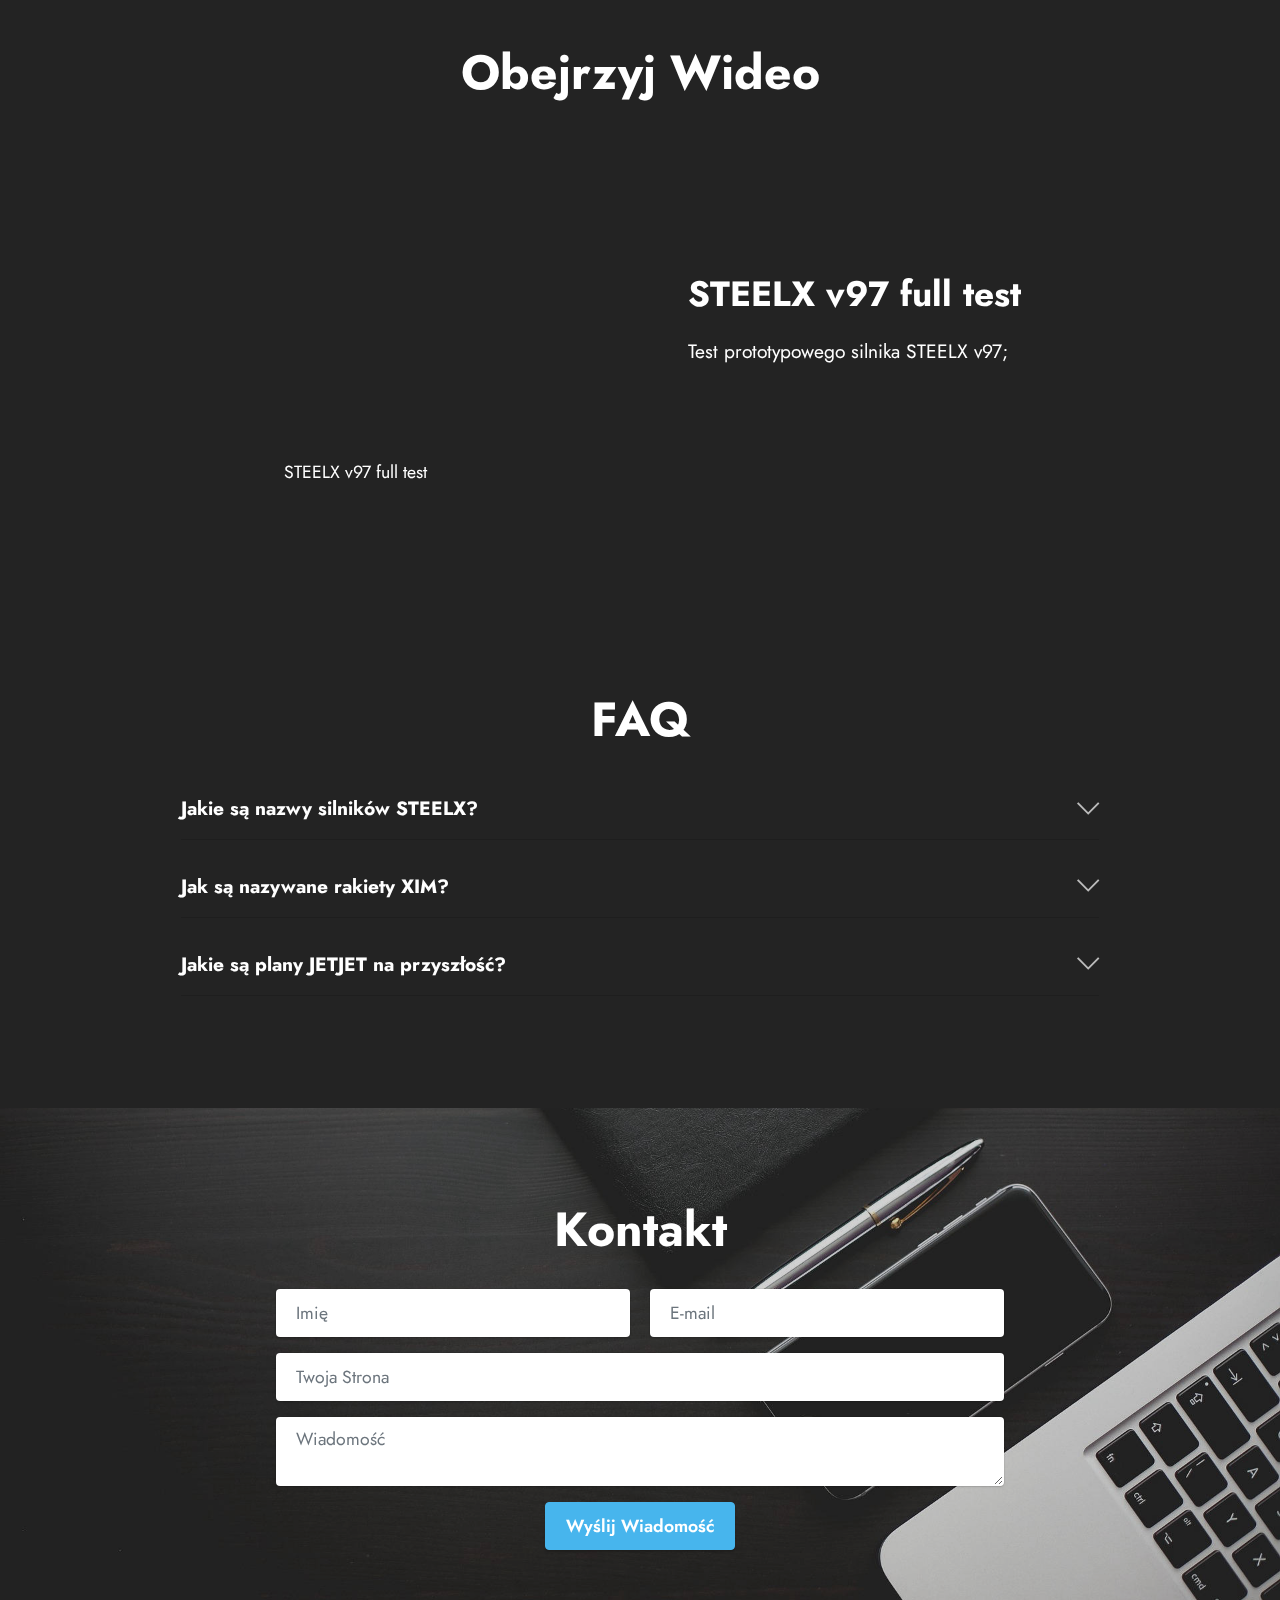
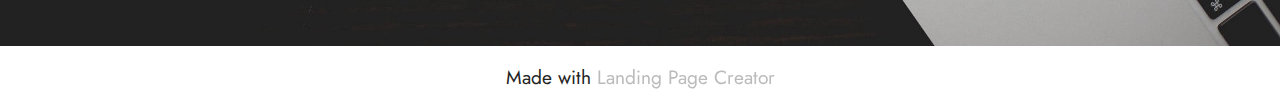
==== commit d1ab1abd: "Add files via upload" ====
--- a/index.html
+++ b/index.html
@@ -269,13 +269,13 @@
                     <div id="bootstrap-toggle" class="toggle-panel accordionStyles tab-content">
                         <div class="card mb-3">
                             <div class="card-header" role="tab" id="headingOne">
-                                <a role="button" class="collapsed panel-title text-black" data-toggle="collapse" data-bs-toggle="collapse" data-core="" href="#collapse1_8" aria-expanded="false" aria-controls="collapse1">
+                                <a role="button" class="collapsed panel-title text-black" data-toggle="collapse" data-bs-toggle="collapse" data-core="" href="#collapse1_7" aria-expanded="false" aria-controls="collapse1">
                                     <h6 class="panel-title-edit mbr-fonts-style mb-0 display-7"><strong>Jakie są nazwy silników STEELX?</strong>
                                 </h6>
                                     <span class="sign mbr-iconfont mbri-arrow-down"></span>
                                 </a>
                             </div>
-                            <div id="collapse1_8" class="panel-collapse noScroll collapse" role="tabpanel" aria-labelledby="headingOne">
+                            <div id="collapse1_7" class="panel-collapse noScroll collapse" role="tabpanel" aria-labelledby="headingOne">
                                 <div class="panel-body">
                                     <p class="mbr-fonts-style panel-text display-7">v80,v81 - testowy model<br>v90, v97 - testowy model<br>Y - model działający w Boosterze BV0Y</p>
                                 </div>
@@ -283,13 +283,13 @@
                         </div>
                         <div class="card mb-3">
                             <div class="card-header" role="tab" id="headingTwo">
-                                <a role="button" class="collapsed panel-title text-black" data-toggle="collapse" data-bs-toggle="collapse" data-core="" href="#collapse2_8" aria-expanded="false" aria-controls="collapse2">
+                                <a role="button" class="collapsed panel-title text-black" data-toggle="collapse" data-bs-toggle="collapse" data-core="" href="#collapse2_7" aria-expanded="false" aria-controls="collapse2">
                                     <h6 class="panel-title-edit mbr-fonts-style mb-0 display-7"><strong>Jak są nazywane rakiety XIM?</strong></h6>
                                     <span class="sign mbr-iconfont mbri-arrow-down"></span>
                                 </a>
 
                             </div>
-                            <div id="collapse2_8" class="panel-collapse noScroll collapse" role="tabpanel" aria-labelledby="headingTwo">
+                            <div id="collapse2_7" class="panel-collapse noScroll collapse" role="tabpanel" aria-labelledby="headingTwo">
                                 <div class="panel-body">
                                     <p class="mbr-fonts-style panel-text display-7">XIM 2, 3, 4 itd.<br>Booster BV0S - mniejsza wersja BV0Y&nbsp;<br>Booster BV0Y, BV1Y, BV2Y itd.</p>
                                 </div>
@@ -297,12 +297,12 @@
                         </div>
                         <div class="card mb-3">
                             <div class="card-header" role="tab" id="headingThree">
-                                <a role="button" class="collapsed panel-title text-black" data-toggle="collapse" data-bs-toggle="collapse" data-core="" href="#collapse3_8" aria-expanded="false" aria-controls="collapse3">
+                                <a role="button" class="collapsed panel-title text-black" data-toggle="collapse" data-bs-toggle="collapse" data-core="" href="#collapse3_7" aria-expanded="false" aria-controls="collapse3">
                                     <h6 class="panel-title-edit mbr-fonts-style mb-0 display-7"><strong>Jakie są plany JETJET na przyszłość?</strong></h6>
                                     <span class="sign mbr-iconfont mbri-arrow-down"></span>
                                 </a>
                             </div>
-                            <div id="collapse3_8" class="panel-collapse noScroll collapse" role="tabpanel" aria-labelledby="headingThree">
+                            <div id="collapse3_7" class="panel-collapse noScroll collapse" role="tabpanel" aria-labelledby="headingThree">
                                 <div class="panel-body">
                                     <p class="mbr-fonts-style panel-text display-7">Dalsze rozwijanie silników STEELX;&nbsp;<br></p>
                                 </div>
@@ -327,7 +327,7 @@
         </div>
         <div class="row justify-content-center mt-4">
             <div class="col-lg-8 mx-auto mbr-form" data-form-type="formoid">
-                <form action="https://mobirise.eu/" method="POST" class="mbr-form form-with-styler" data-form-title="Form Name"><input type="hidden" name="email" data-form-email="true" value="yyOJTqXigo2h0OdYWBPgmeCXre1BE2TfKjM7y2jJ7hsJQr/JlkTM/8PJ5A1ba6kIPTkKbdqKVEFkje4s/N36ghDLR/rla65A9Z3xcajPB3JnTgA4pwMqY66ZTvsG2F9C">
+                <form action="https://mobirise.eu/" method="POST" class="mbr-form form-with-styler" data-form-title="Form Name"><input type="hidden" name="email" data-form-email="true" value="fi7SOUgVg6jRoC8n+o+pt2QuVSihlDzS/zfdHqvQj9/wOABntru8/2lr3J+tpHhSfSOitLmV/5bgQXRvvCIlesPD/thTd9qto46+R6wFMZNnY/SPxDA3/yyPS94iOdxi">
                     <div class="row">
                         <div hidden="hidden" data-form-alert="" class="alert alert-success col-12">Dziękujemy za wypełnienie formularza.</div>
                         <div hidden="hidden" data-form-alert-danger="" class="alert alert-danger col-12">Oops...! some
@@ -352,7 +352,7 @@
             </div>
         </div>
     </div>
-</section><section class="display-7" style="padding: 0;align-items: center;justify-content: center;flex-wrap: wrap;    align-content: center;display: flex;position: relative;height: 4rem;"><a href="https://mobiri.se/2646519" style="flex: 1 1;height: 4rem;position: absolute;width: 100%;z-index: 1;"><img alt="" style="height: 4rem;" src="[data-uri]"></a><p style="margin: 0;text-align: center;" class="display-7">Made with &#8204;</p><a style="z-index:1" href="https://mobirise.com/drag-drop-website-builder.html">Drag & Drop Website Builder</a></section><script src="assets/bootstrap/js/bootstrap.bundle.min.js"></script>  <script src="assets/parallax/jarallax.js"></script>  <script src="assets/smoothscroll/smooth-scroll.js"></script>  <script src="assets/ytplayer/index.js"></script>  <script src="assets/playervimeo/vimeo_player.js"></script>  <script src="assets/mbr-switch-arrow/mbr-switch-arrow.js"></script>  <script src="assets/dropdown/js/navbar-dropdown.js"></script>  <script src="assets/theme/js/script.js"></script>  <script src="assets/formoid/formoid.min.js"></script>  
+</section><section class="display-7" style="padding: 0;align-items: center;justify-content: center;flex-wrap: wrap;    align-content: center;display: flex;position: relative;height: 4rem;"><a href="https://mobiri.se/2646519" style="flex: 1 1;height: 4rem;position: absolute;width: 100%;z-index: 1;"><img alt="" style="height: 4rem;" src="[data-uri]"></a><p style="margin: 0;text-align: center;" class="display-7">Made with &#8204;</p><a style="z-index:1" href="https://mobirise.com/builder/landing-page-builder.html">Landing Page Creator</a></section><script src="assets/bootstrap/js/bootstrap.bundle.min.js"></script>  <script src="assets/parallax/jarallax.js"></script>  <script src="assets/smoothscroll/smooth-scroll.js"></script>  <script src="assets/ytplayer/index.js"></script>  <script src="assets/playervimeo/vimeo_player.js"></script>  <script src="assets/mbr-switch-arrow/mbr-switch-arrow.js"></script>  <script src="assets/dropdown/js/navbar-dropdown.js"></script>  <script src="assets/theme/js/script.js"></script>  <script src="assets/formoid/formoid.min.js"></script>  
   
   
 </body>
--- a/assets/mobirise/css/mbr-additional.css
+++ b/assets/mobirise/css/mbr-additional.css
@@ -1317,7 +1317,7 @@
 .cid-s48P1Icc8J {
   padding-top: 2rem;
   padding-bottom: 2rem;
-  background-color: #232323;
+  background-color: #000000;
 }
 .cid-s48P1Icc8J .row-links {
   width: 100%;
--- a/assets/mobirise/css/mbr-additional.css
+++ b/assets/mobirise/css/mbr-additional.css
@@ -1317,7 +1317,7 @@
 .cid-s48P1Icc8J {
   padding-top: 2rem;
   padding-bottom: 2rem;
-  background-color: #232323;
+  background-color: #000000;
 }
 .cid-s48P1Icc8J .row-links {
   width: 100%;
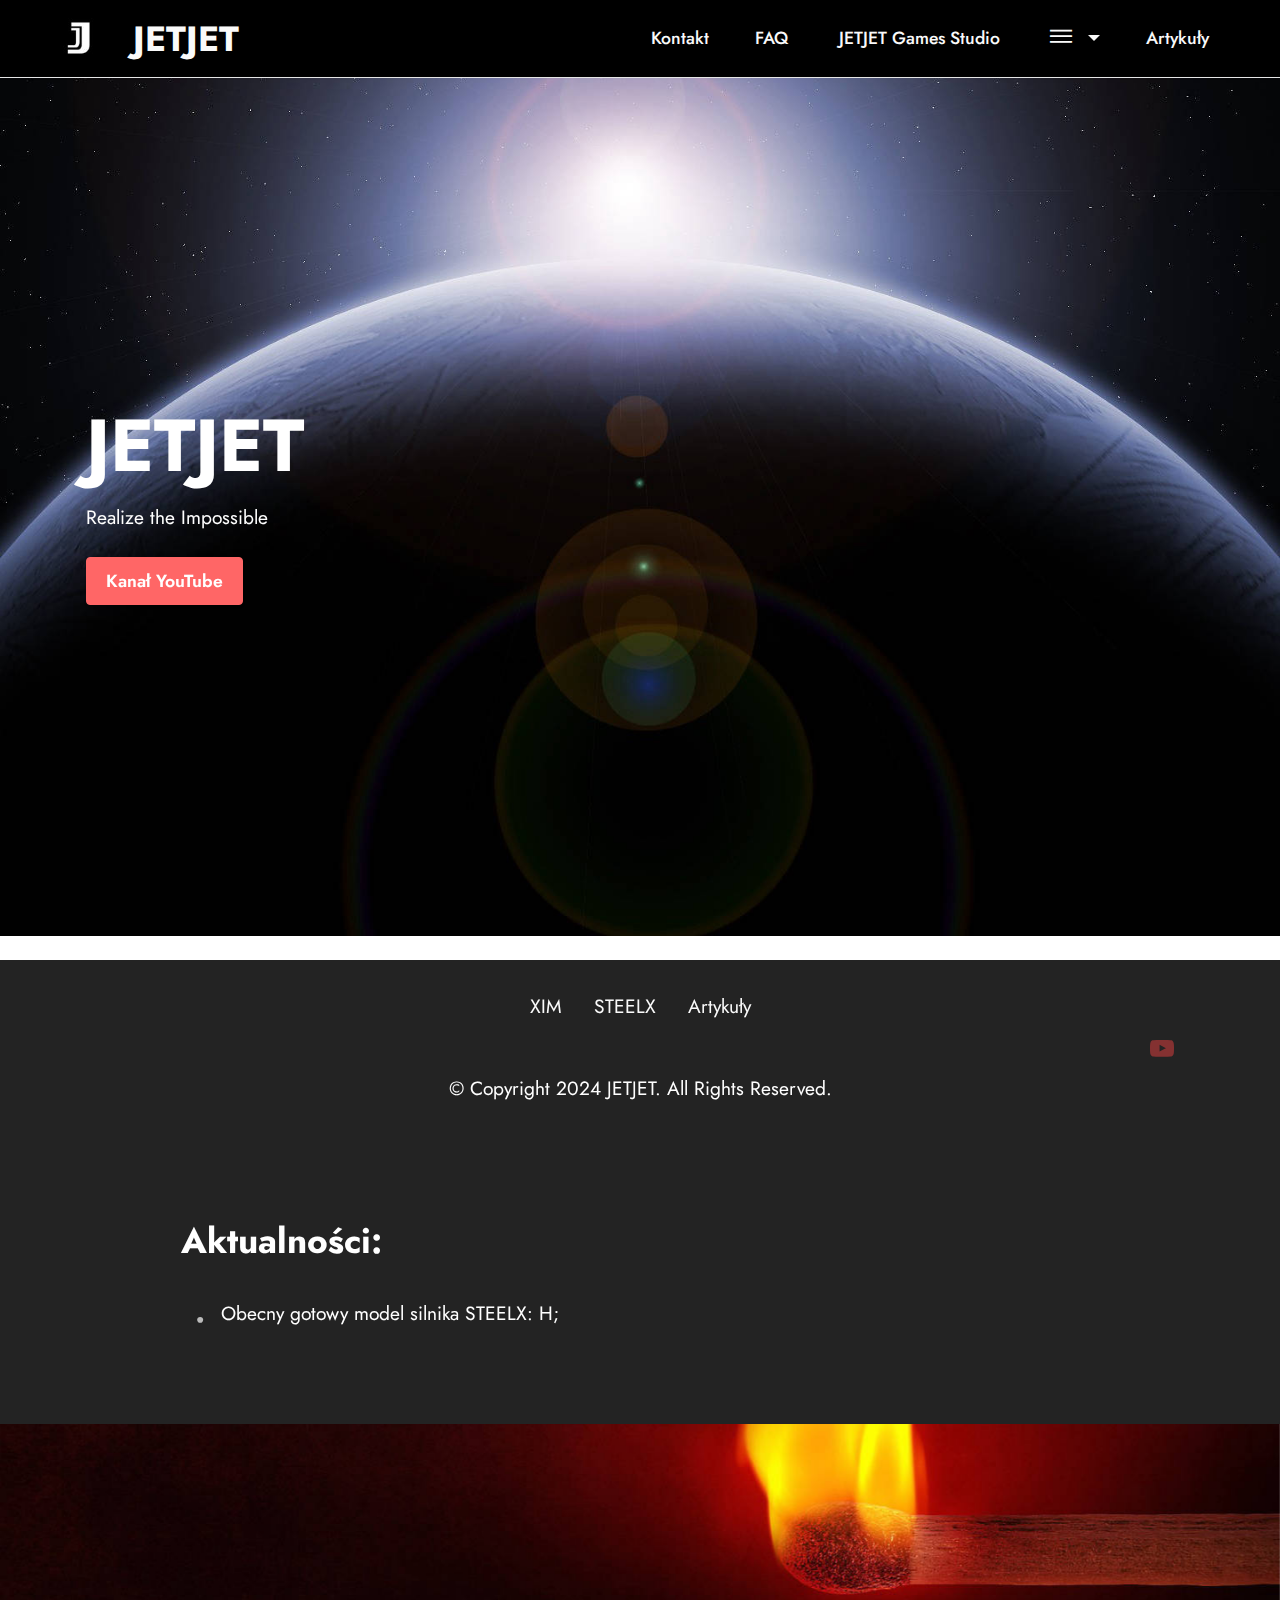
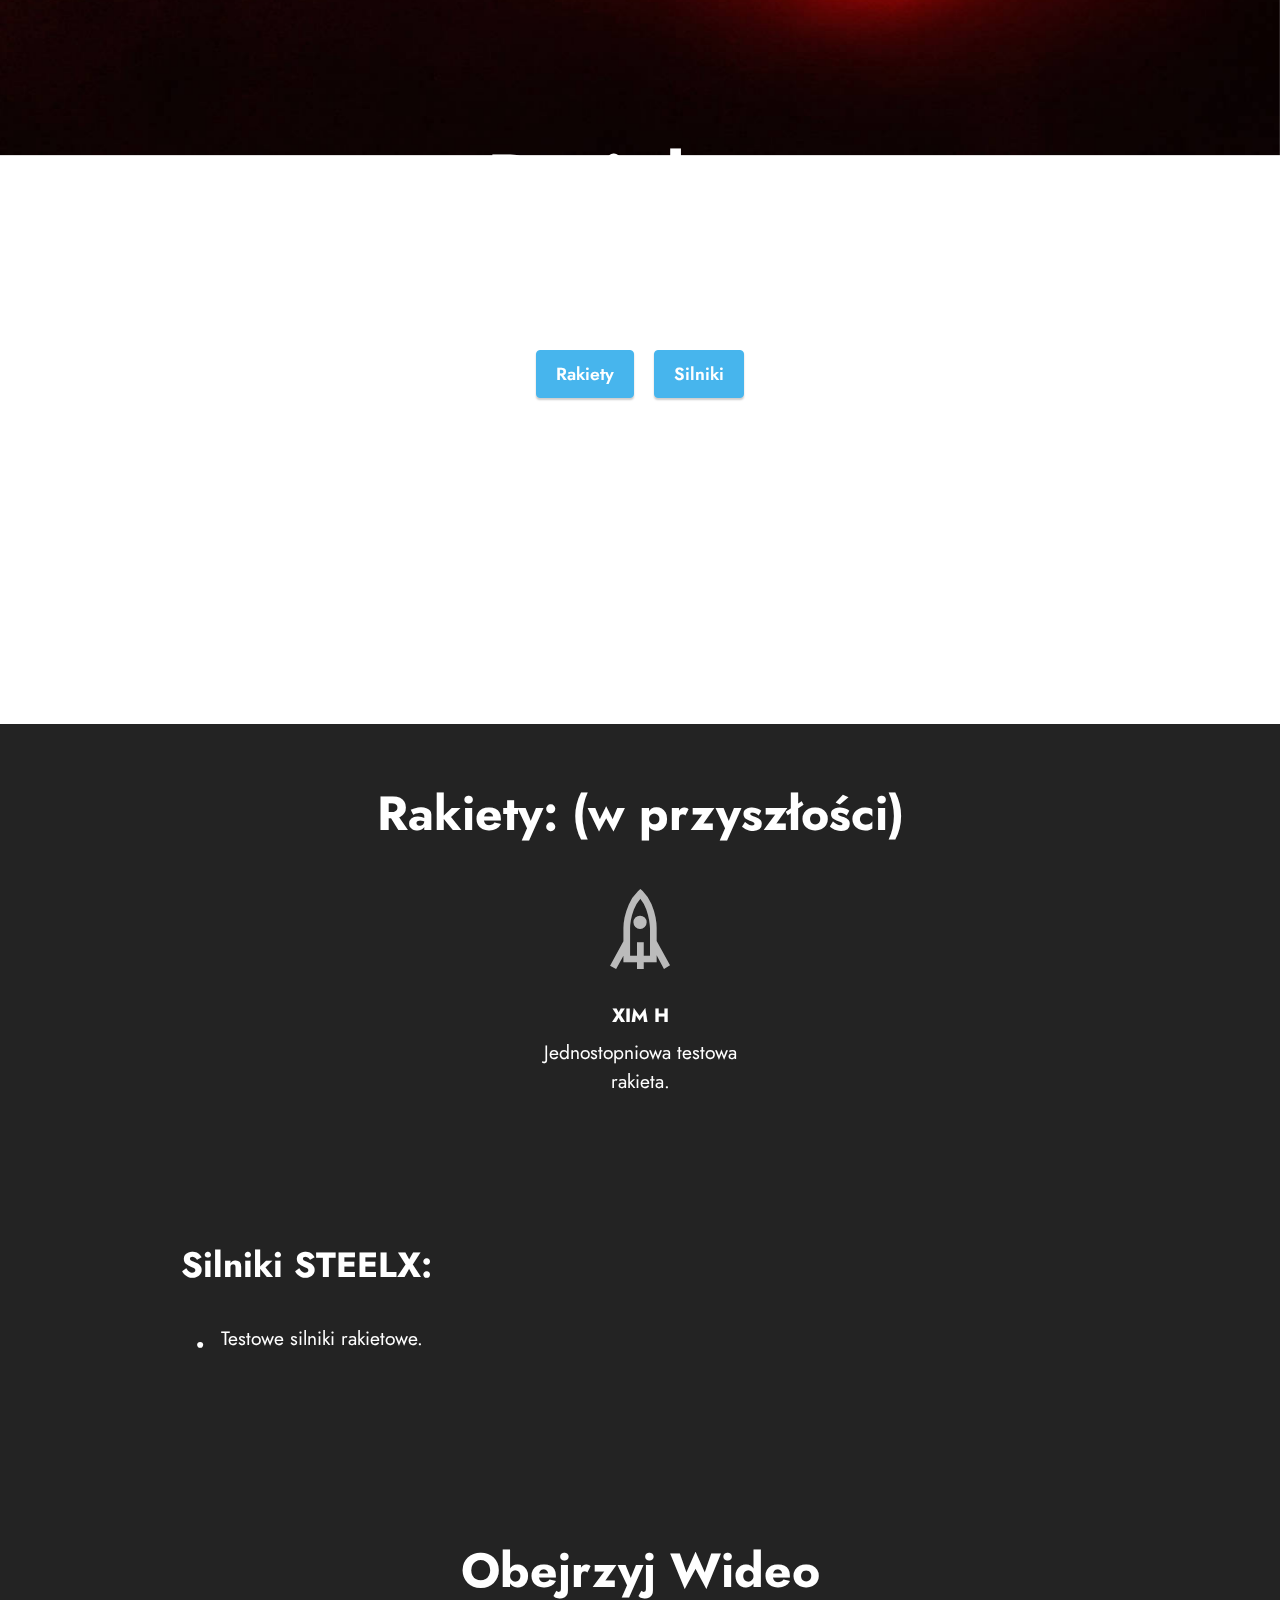
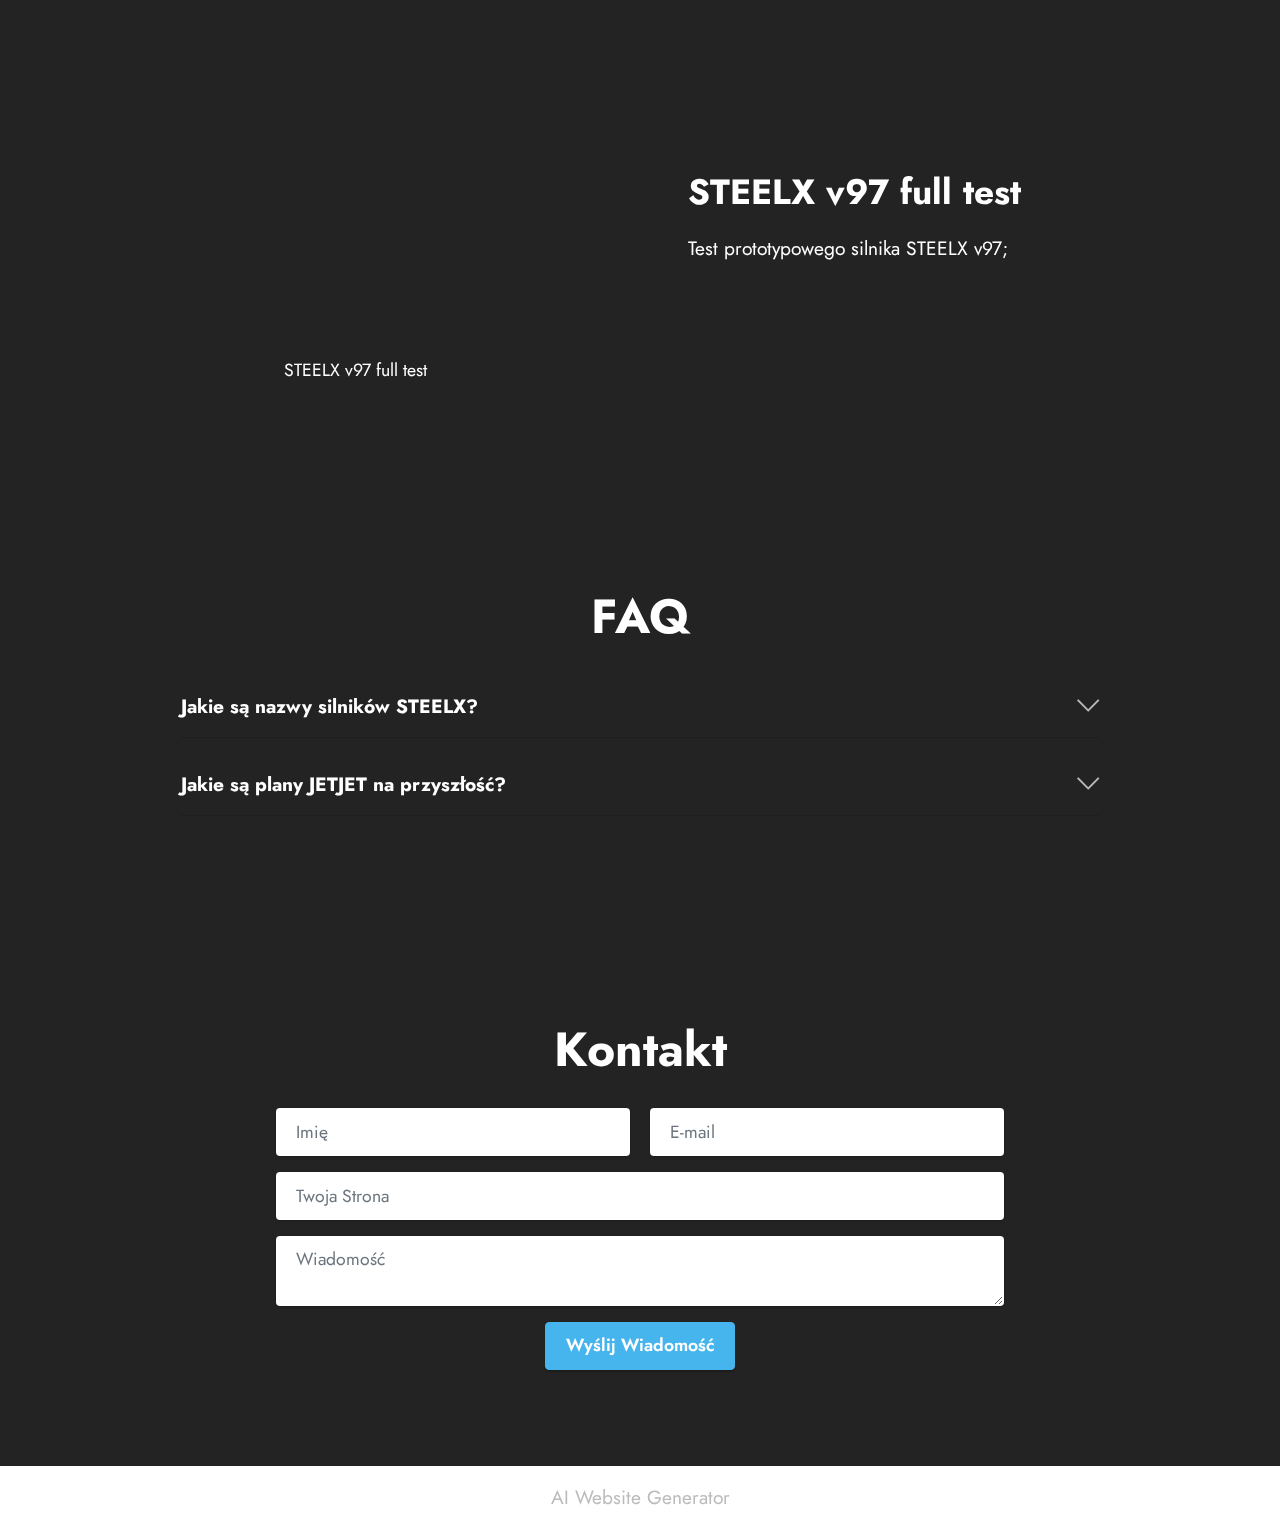
==== commit 1647bd98: "Add files via upload" ====
--- a/index.html
+++ b/index.html
@@ -111,7 +111,7 @@
             </div>
             <div class="row row-copirayt">
                 <p class="mbr-text mb-0 mbr-fonts-style mbr-white align-center display-7">
-                    © Copyright 2023 JETJET. All Rights Reserved.<br>
+                    © Copyright 2024 JETJET. All Rights Reserved.<br>
                 </p>
             </div>
         </div>
@@ -127,7 +127,7 @@
             <div class="col-md-12 col-lg-10">
                     <h3 class="mbr-section-title mbr-fonts-style mb-4 display-5"><strong>Aktualności:</strong></h3>
                 <ul class="list mbr-fonts-style display-7">
-                    <li><span style="font-size: 1.2rem;">STEELX Y znajduje się jeszcze w fazie projektowej;</span></li><li><span style="font-size: 1.2rem;">Obecny gotowy model silnika STEELX: v98;</span></li>
+                    <li><span style="font-size: 1.2rem;">Obecny gotowy model silnika STEELX: H;</span><br></li>
                 </ul>
             </div>
         </div>
@@ -145,7 +145,7 @@
             <div class="col-12 col-lg-8">
                 <h1 class="mbr-section-title mbr-fonts-style mb-3 display-1"><strong>Projekty:</strong></h1>
                 
-                <p class="mbr-text mbr-fonts-style display-7"><br>- Testowe mini-rakiety<br>- Silniki STEELX</p>
+                <p class="mbr-text mbr-fonts-style display-7"><br>- Testowe rakiety (w przyszłości)<br>- Silniki STEELX</p>
                 <div class="mbr-section-btn mt-3"><a class="btn btn-info display-4" href="index.html#features1-n">Rakiety</a> <a class="btn btn-info display-4" href="index.html#content13-o">Silniki</a></div>
             </div>
         </div>
@@ -158,8 +158,8 @@
     
     <div class="container">
         <div class="row">
-            <div class="col-12 col-lg-9">
-                <h3 class="mbr-section-title mbr-fonts-style align-center mb-0 display-2"><strong>Rakiety:</strong></h3>
+            <div class="col-12">
+                <h3 class="mbr-section-title mbr-fonts-style align-center mb-0 display-2"><strong>Rakiety: (w przyszłości)</strong></h3>
                 
             </div>
         </div>
@@ -168,35 +168,15 @@
                 <div class="card-wrapper">
                     <div class="card-box align-center">
                         <div class="iconfont-wrapper">
-                            <span class="mbr-iconfont mobi-mbri-rocket mobi-mbri" style="color: rgb(68, 121, 217); fill: rgb(68, 121, 217);"></span>
-                        </div>
-                        <h5 class="card-title mbr-fonts-style display-7"><strong>XIM 1</strong></h5>
-                        <p class="card-text mbr-fonts-style display-7">Testowy model</p>
-                    </div>
-                </div>
-            </div>
-            <div class="card col-12 col-md-6 col-lg-3">
-                <div class="card-wrapper">
-                    <div class="card-box align-center">
-                        <div class="iconfont-wrapper">
                             <span class="mbr-iconfont mobi-mbri-rocket mobi-mbri" style="color: rgb(187, 187, 187); fill: rgb(187, 187, 187);"></span>
                         </div>
-                        <h5 class="card-title mbr-fonts-style display-7"><strong>XIM 2</strong></h5>
-                        <p class="card-text mbr-fonts-style display-7">Booster BV0Y + 2 stopień<br>tworzą testową rakietę XIM 2</p>
-                    </div>
-                </div>
-            </div>
-            <div class="card col-12 col-md-6 col-lg-3">
-                <div class="card-wrapper">
-                    <div class="card-box align-center">
-                        <div class="iconfont-wrapper">
-                            <span class="mbr-iconfont mobi-mbri-rocket mobi-mbri" style="color: rgb(228, 63, 63); fill: rgb(228, 63, 63);"></span>
-                        </div>
-                        <h5 class="card-title mbr-fonts-style display-7"><strong>Booster BV0Y</strong></h5>
-                        <p class="card-text mbr-fonts-style display-7">Zostanie wyposażony w silnik STEELX Y</p>
-                    </div>
-                </div>
-            </div>
+                        <h5 class="card-title mbr-fonts-style display-7"><strong>XIM H</strong></h5>
+                        <p class="card-text mbr-fonts-style display-7">Jednostopniowa testowa rakieta.</p>
+                    </div>
+                </div>
+            </div>
+            
+            
             
         </div>
     </div>
@@ -216,7 +196,7 @@
                 <div class="row justify-content-center">
                     <div class="col-12 col-lg-6">
                         <ul class="list mbr-fonts-style display-7">
-                            <li>Nowsze modele silników STEELX będą generować więcej ciągu, kamieniem milowym może okazać się model Y.</li>
+                            <li>Testowe silniki rakietowe.</li>
                         </ul>
                     </div>
                     <div class="col-12 col-lg-6">
@@ -277,37 +257,25 @@
                             </div>
                             <div id="collapse1_7" class="panel-collapse noScroll collapse" role="tabpanel" aria-labelledby="headingOne">
                                 <div class="panel-body">
-                                    <p class="mbr-fonts-style panel-text display-7">v80,v81 - testowy model<br>v90, v97 - testowy model<br>Y - model działający w Boosterze BV0Y</p>
+                                    <p class="mbr-fonts-style panel-text display-7">- v90, 91 itd.<br>- H</p>
                                 </div>
                             </div>
                         </div>
                         <div class="card mb-3">
                             <div class="card-header" role="tab" id="headingTwo">
                                 <a role="button" class="collapsed panel-title text-black" data-toggle="collapse" data-bs-toggle="collapse" data-core="" href="#collapse2_7" aria-expanded="false" aria-controls="collapse2">
-                                    <h6 class="panel-title-edit mbr-fonts-style mb-0 display-7"><strong>Jak są nazywane rakiety XIM?</strong></h6>
+                                    <h6 class="panel-title-edit mbr-fonts-style mb-0 display-7"><strong>Jakie są plany JETJET na przyszłość?</strong></h6>
                                     <span class="sign mbr-iconfont mbri-arrow-down"></span>
                                 </a>
 
                             </div>
                             <div id="collapse2_7" class="panel-collapse noScroll collapse" role="tabpanel" aria-labelledby="headingTwo">
                                 <div class="panel-body">
-                                    <p class="mbr-fonts-style panel-text display-7">XIM 2, 3, 4 itd.<br>Booster BV0S - mniejsza wersja BV0Y&nbsp;<br>Booster BV0Y, BV1Y, BV2Y itd.</p>
+                                    <p class="mbr-fonts-style panel-text display-7">Dalsze rozwijanie silników STEELX;</p>
                                 </div>
                             </div>
                         </div>
-                        <div class="card mb-3">
-                            <div class="card-header" role="tab" id="headingThree">
-                                <a role="button" class="collapsed panel-title text-black" data-toggle="collapse" data-bs-toggle="collapse" data-core="" href="#collapse3_7" aria-expanded="false" aria-controls="collapse3">
-                                    <h6 class="panel-title-edit mbr-fonts-style mb-0 display-7"><strong>Jakie są plany JETJET na przyszłość?</strong></h6>
-                                    <span class="sign mbr-iconfont mbri-arrow-down"></span>
-                                </a>
-                            </div>
-                            <div id="collapse3_7" class="panel-collapse noScroll collapse" role="tabpanel" aria-labelledby="headingThree">
-                                <div class="panel-body">
-                                    <p class="mbr-fonts-style panel-text display-7">Dalsze rozwijanie silników STEELX;&nbsp;<br></p>
-                                </div>
-                            </div>
-                        </div>
+                        
                         
                         
                         
@@ -319,7 +287,7 @@
 
 <section data-bs-version="5.1" class="form5 cid-sPqcmg7QzM" id="form5-u">
     
-    <div class="mbr-overlay"></div>
+    
     <div class="container">
         <div class="mbr-section-head">
             <h3 class="mbr-section-title mbr-fonts-style align-center mb-0 display-2"><strong>Kontakt</strong></h3>
@@ -327,7 +295,7 @@
         </div>
         <div class="row justify-content-center mt-4">
             <div class="col-lg-8 mx-auto mbr-form" data-form-type="formoid">
-                <form action="https://mobirise.eu/" method="POST" class="mbr-form form-with-styler" data-form-title="Form Name"><input type="hidden" name="email" data-form-email="true" value="fi7SOUgVg6jRoC8n+o+pt2QuVSihlDzS/zfdHqvQj9/wOABntru8/2lr3J+tpHhSfSOitLmV/5bgQXRvvCIlesPD/thTd9qto46+R6wFMZNnY/SPxDA3/yyPS94iOdxi">
+                <form action="https://mobirise.eu/" method="POST" class="mbr-form form-with-styler" data-form-title="Form Name"><input type="hidden" name="email" data-form-email="true" value="ltElaFLC/nXW9r+D+WD0nIbqWlpQh0T99H4U4zYTWL7cQMgs6iwZst/gprB/Vw12nrP8vmMdnWYc6ZOfrOH3OJJY5sJSvr2LbE4AVml4Vee6A1QGttKQ1SyJ0gAcQDLN">
                     <div class="row">
                         <div hidden="hidden" data-form-alert="" class="alert alert-success col-12">Dziękujemy za wypełnienie formularza.</div>
                         <div hidden="hidden" data-form-alert-danger="" class="alert alert-danger col-12">Oops...! some
@@ -352,7 +320,7 @@
             </div>
         </div>
     </div>
-</section><section class="display-7" style="padding: 0;align-items: center;justify-content: center;flex-wrap: wrap;    align-content: center;display: flex;position: relative;height: 4rem;"><a href="https://mobiri.se/2646519" style="flex: 1 1;height: 4rem;position: absolute;width: 100%;z-index: 1;"><img alt="" style="height: 4rem;" src="[data-uri]"></a><p style="margin: 0;text-align: center;" class="display-7">Made with &#8204;</p><a style="z-index:1" href="https://mobirise.com/builder/landing-page-builder.html">Landing Page Creator</a></section><script src="assets/bootstrap/js/bootstrap.bundle.min.js"></script>  <script src="assets/parallax/jarallax.js"></script>  <script src="assets/smoothscroll/smooth-scroll.js"></script>  <script src="assets/ytplayer/index.js"></script>  <script src="assets/playervimeo/vimeo_player.js"></script>  <script src="assets/mbr-switch-arrow/mbr-switch-arrow.js"></script>  <script src="assets/dropdown/js/navbar-dropdown.js"></script>  <script src="assets/theme/js/script.js"></script>  <script src="assets/formoid/formoid.min.js"></script>  
+</section><section class="display-7" style="padding: 0;align-items: center;justify-content: center;flex-wrap: wrap;    align-content: center;display: flex;position: relative;height: 4rem;"><a href="https://mobiri.se/2646519" style="flex: 1 1;height: 4rem;position: absolute;width: 100%;z-index: 1;"><img alt="" style="height: 4rem;" src="[data-uri]"></a><p style="margin: 0;text-align: center;" class="display-7">&#8204;</p><a style="z-index:1" href="https://mobirise.com/builder/ai-website-generator.html">AI Website Generator</a></section><script src="assets/bootstrap/js/bootstrap.bundle.min.js"></script>  <script src="assets/parallax/jarallax.js"></script>  <script src="assets/smoothscroll/smooth-scroll.js"></script>  <script src="assets/ytplayer/index.js"></script>  <script src="assets/playervimeo/vimeo_player.js"></script>  <script src="assets/mbr-switch-arrow/mbr-switch-arrow.js"></script>  <script src="assets/dropdown/js/navbar-dropdown.js"></script>  <script src="assets/theme/js/script.js"></script>  <script src="assets/formoid/formoid.min.js"></script>  
   
   
 </body>
--- a/assets/mobirise/css/mbr-additional.css
+++ b/assets/mobirise/css/mbr-additional.css
@@ -938,7 +938,7 @@
 .cid-sPqcmg7QzM {
   padding-top: 6rem;
   padding-bottom: 6rem;
-  background-image: url("../../../assets/images/mbr-3-1920x1280.jpg");
+  background-color: #232323;
 }
 .cid-sPqcmg7QzM .mbr-overlay {
   background-color: #232323;
@@ -1317,7 +1317,7 @@
 .cid-s48P1Icc8J {
   padding-top: 2rem;
   padding-bottom: 2rem;
-  background-color: #000000;
+  background-color: #232323;
 }
 .cid-s48P1Icc8J .row-links {
   width: 100%;
--- a/assets/mobirise/css/mbr-additional.css
+++ b/assets/mobirise/css/mbr-additional.css
@@ -938,7 +938,7 @@
 .cid-sPqcmg7QzM {
   padding-top: 6rem;
   padding-bottom: 6rem;
-  background-image: url("../../../assets/images/mbr-3-1920x1280.jpg");
+  background-color: #232323;
 }
 .cid-sPqcmg7QzM .mbr-overlay {
   background-color: #232323;
@@ -1317,7 +1317,7 @@
 .cid-s48P1Icc8J {
   padding-top: 2rem;
   padding-bottom: 2rem;
-  background-color: #000000;
+  background-color: #232323;
 }
 .cid-s48P1Icc8J .row-links {
   width: 100%;
